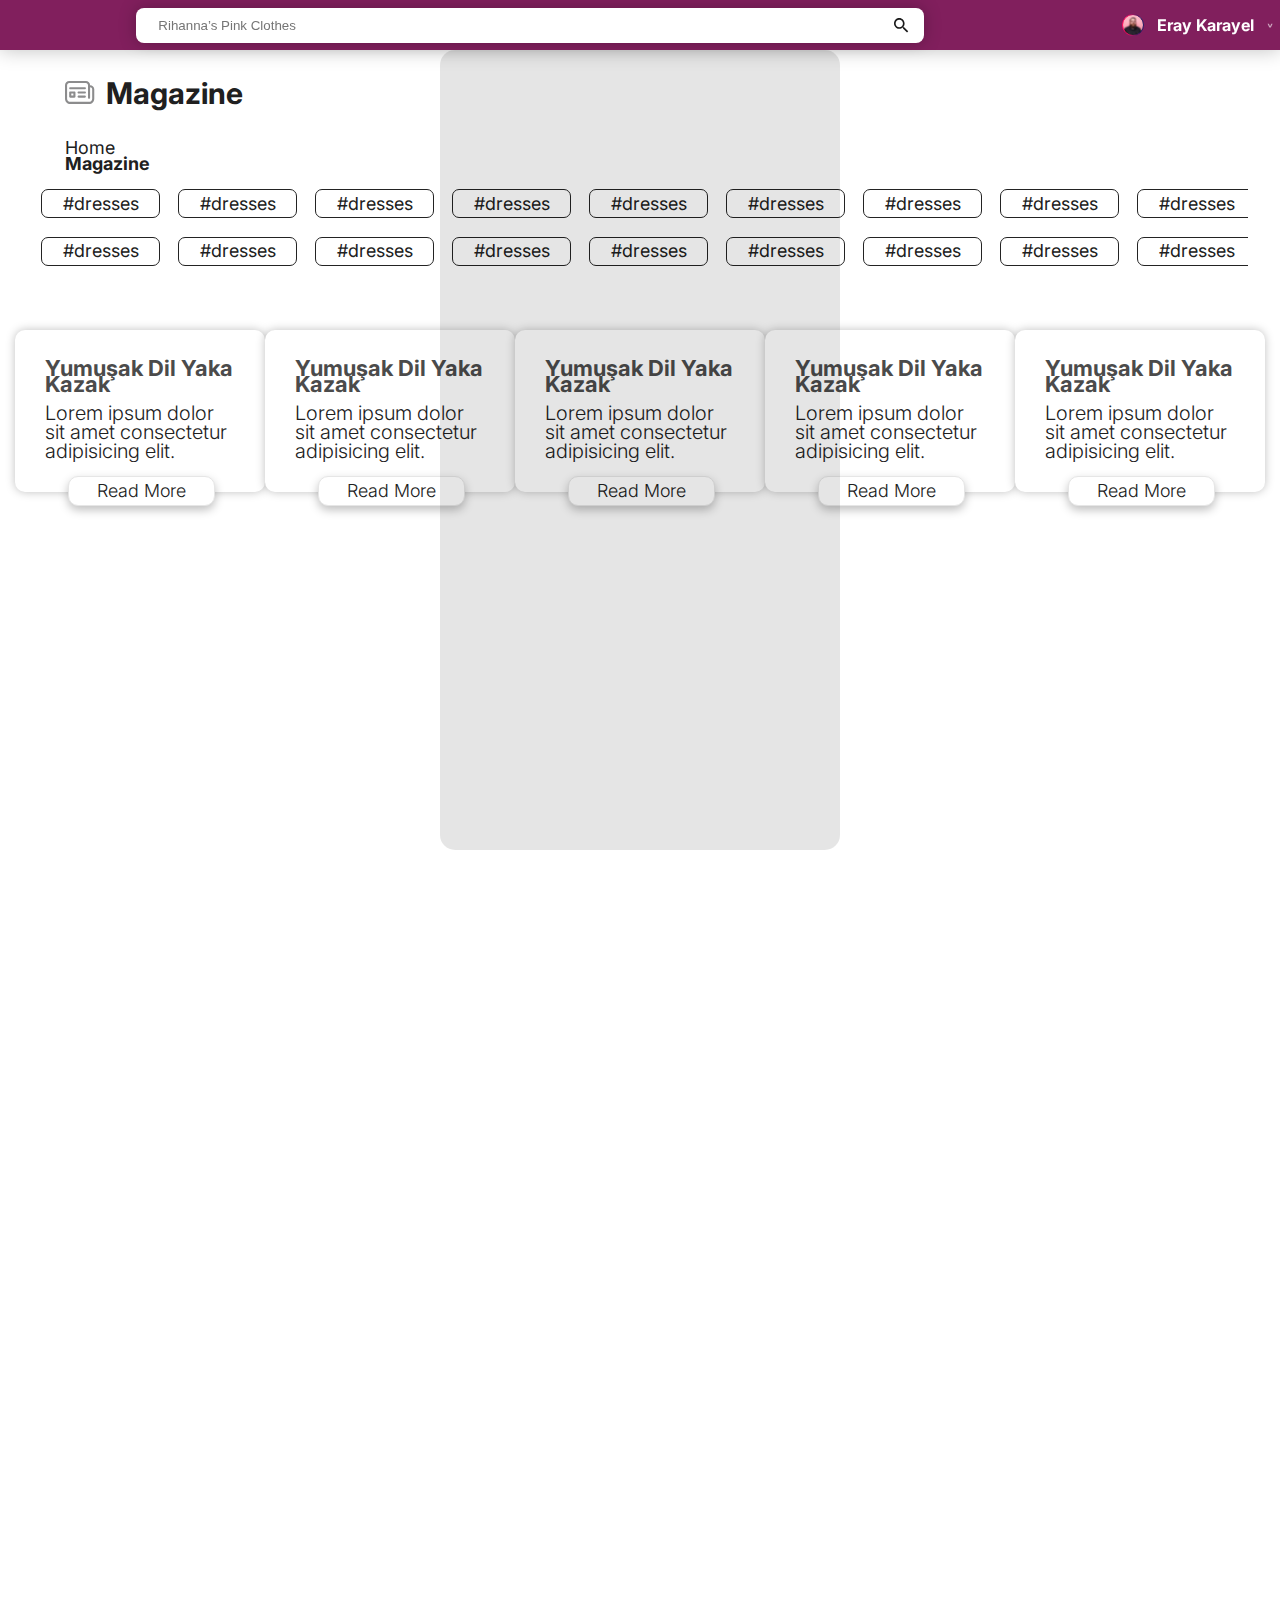
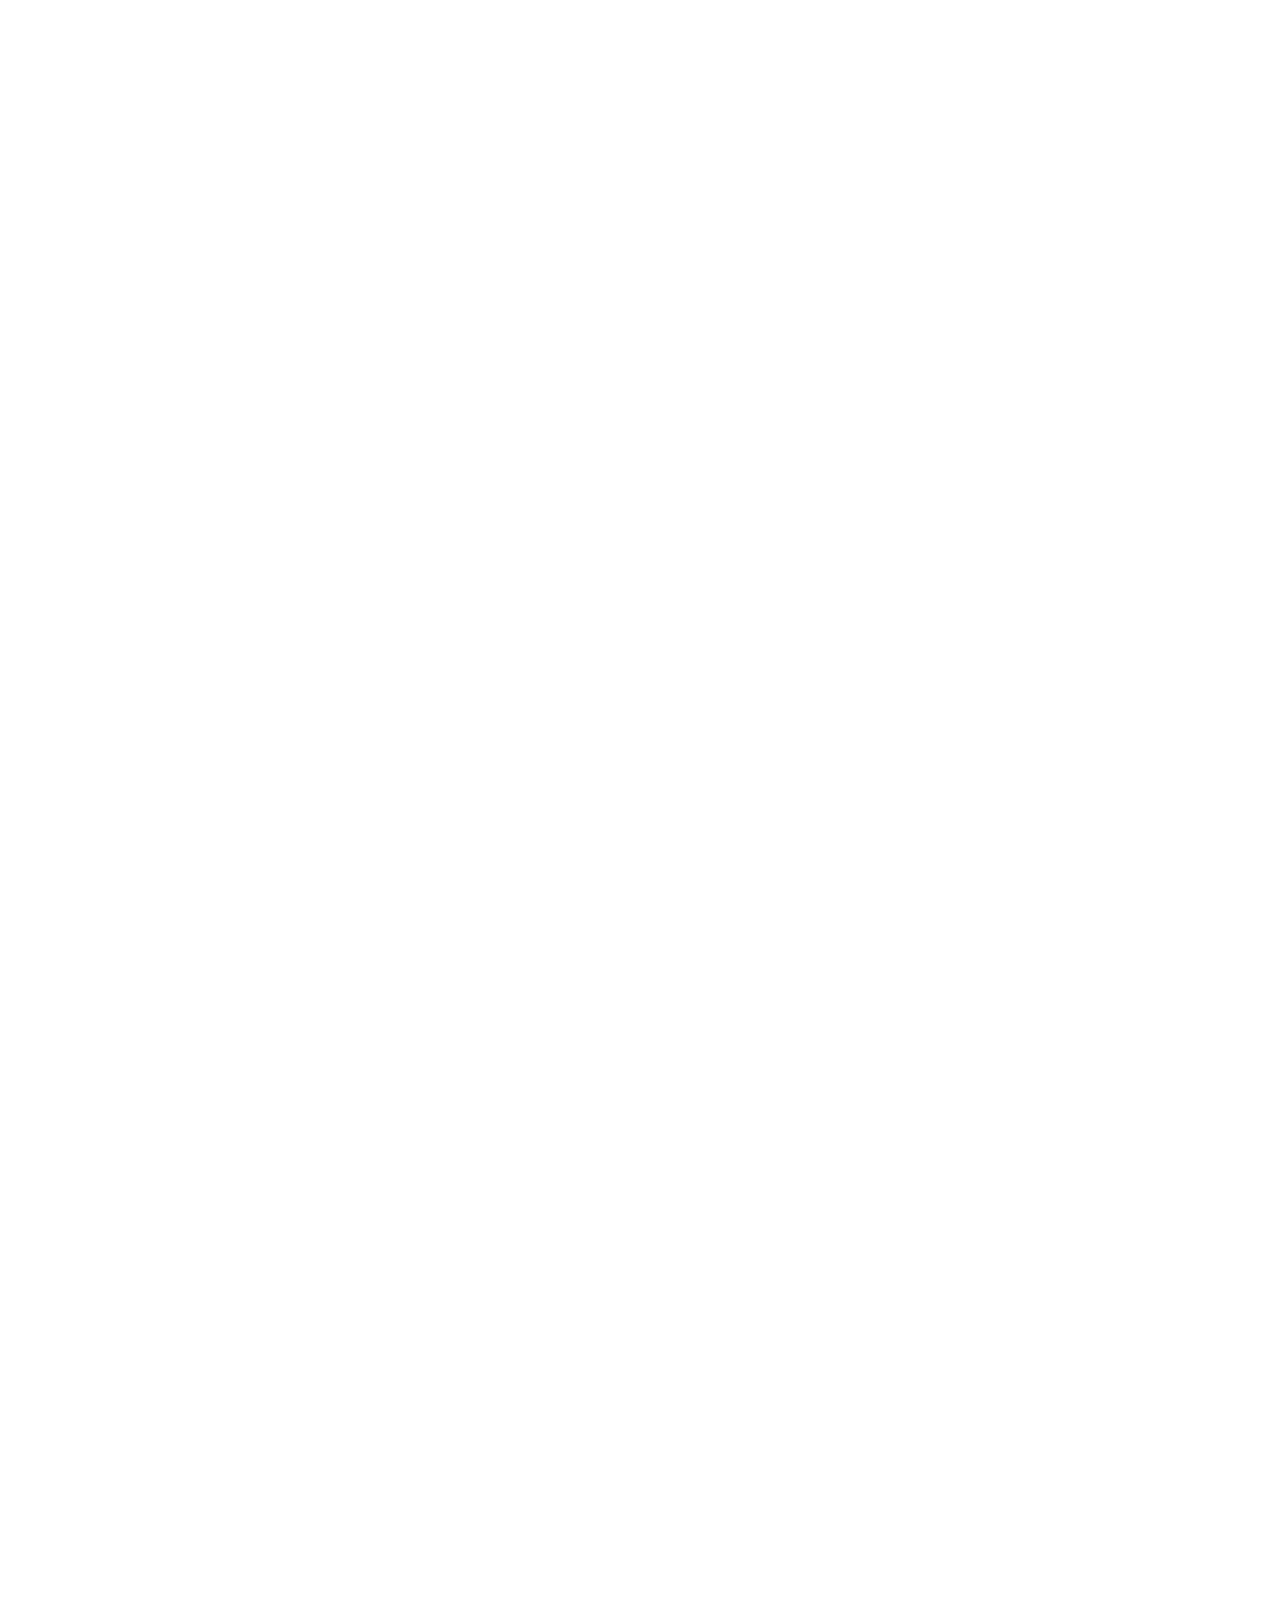
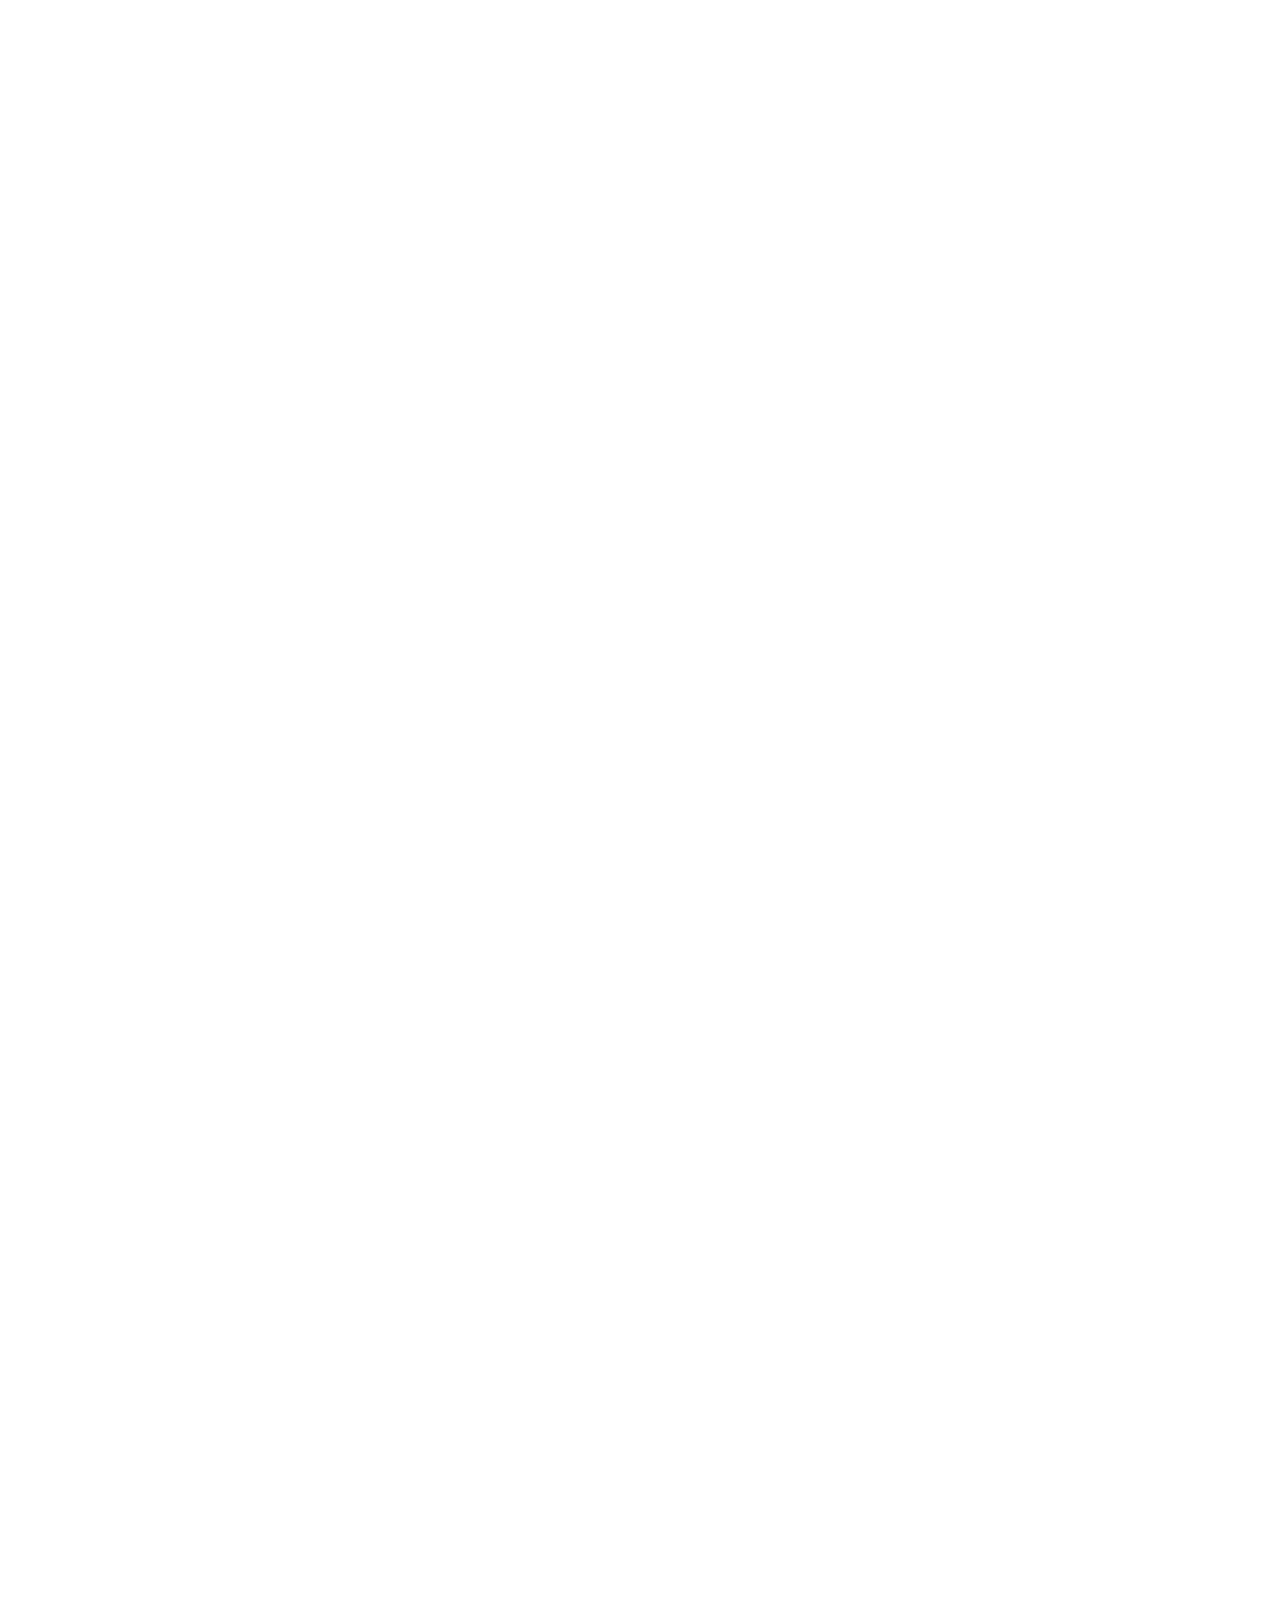
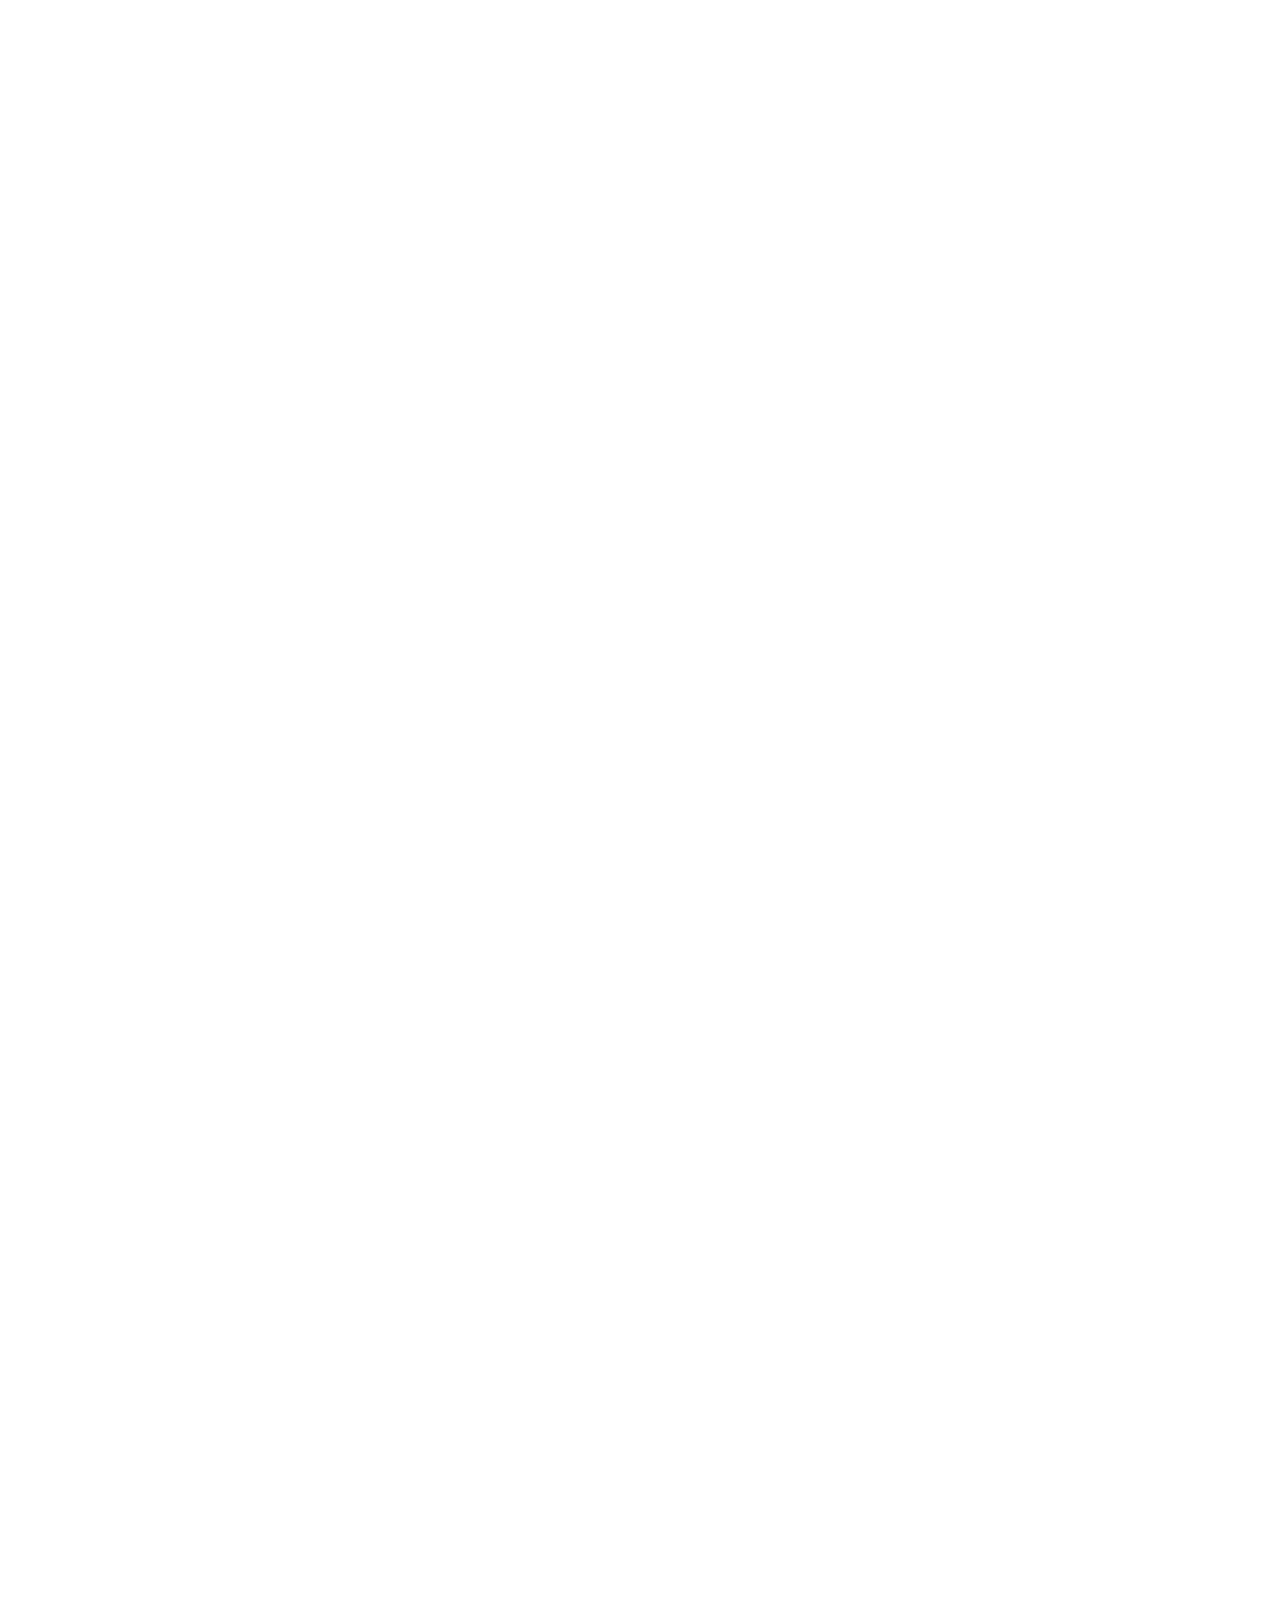
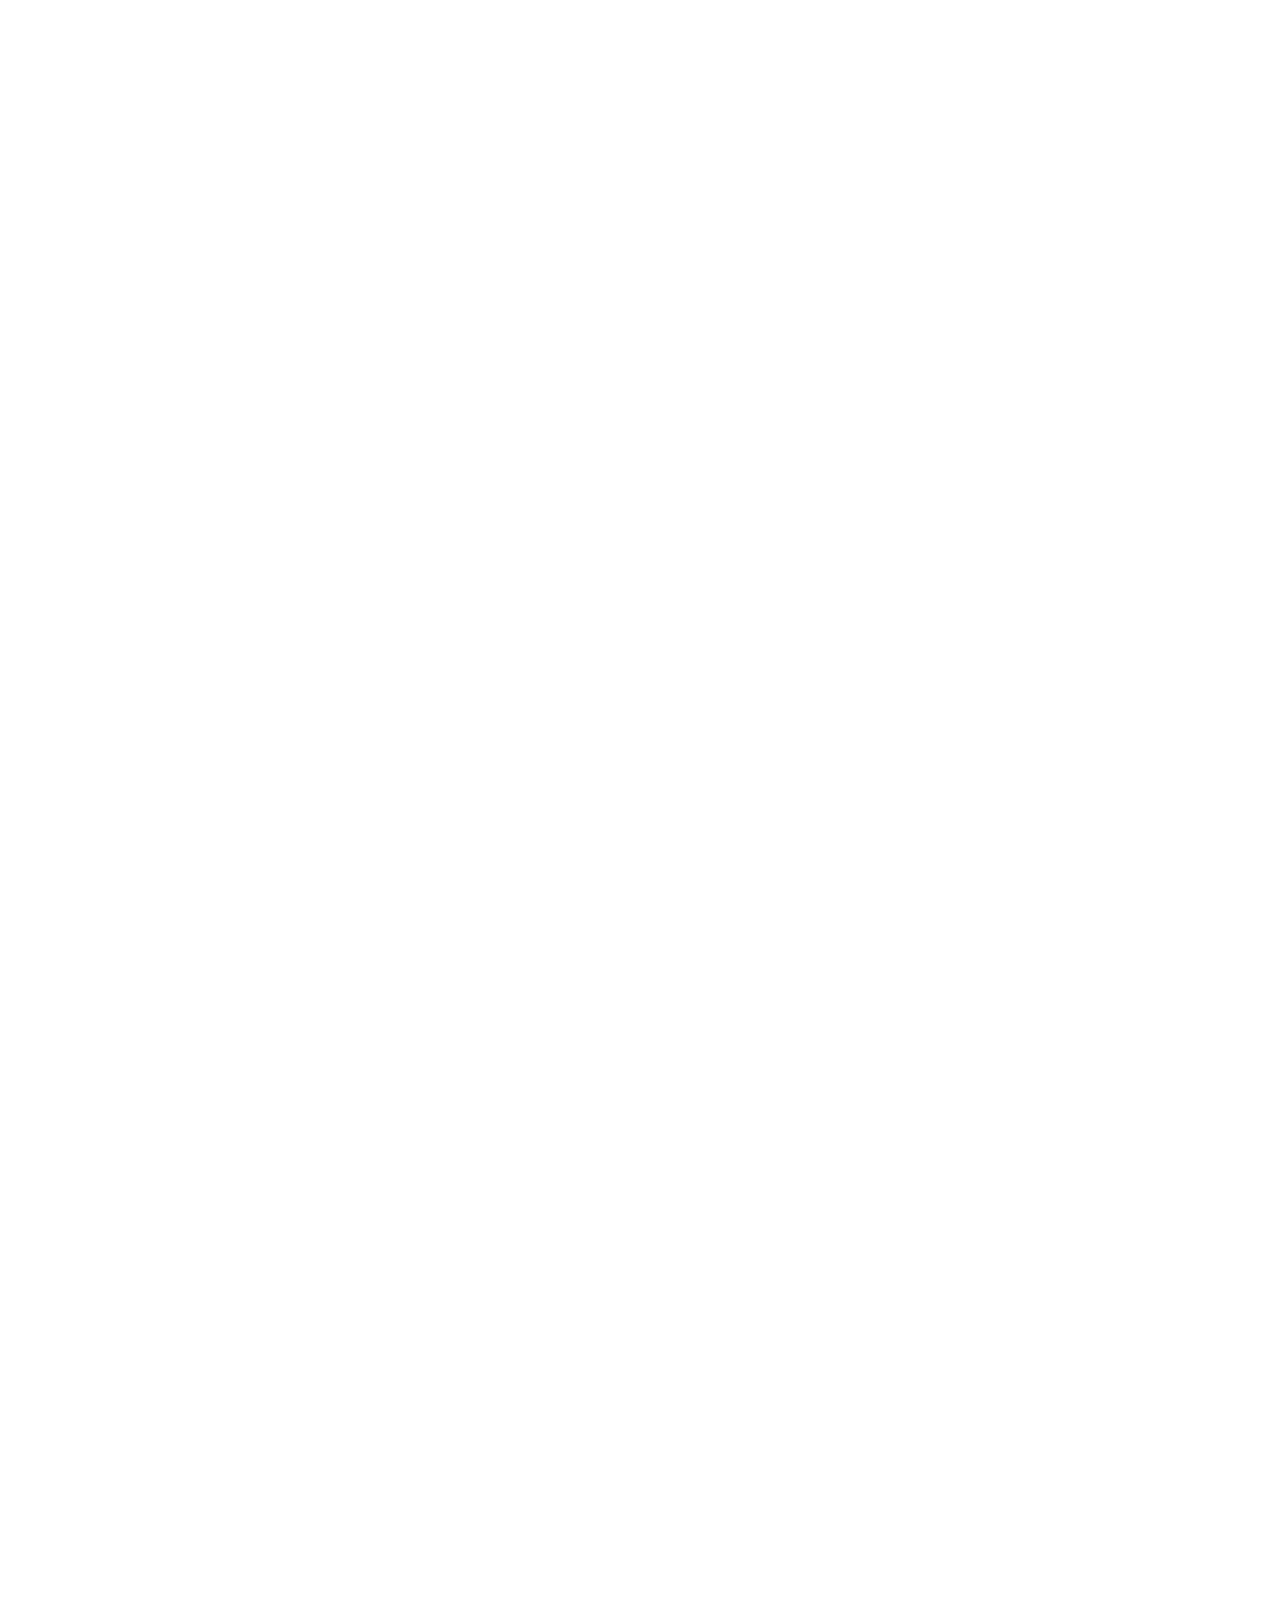
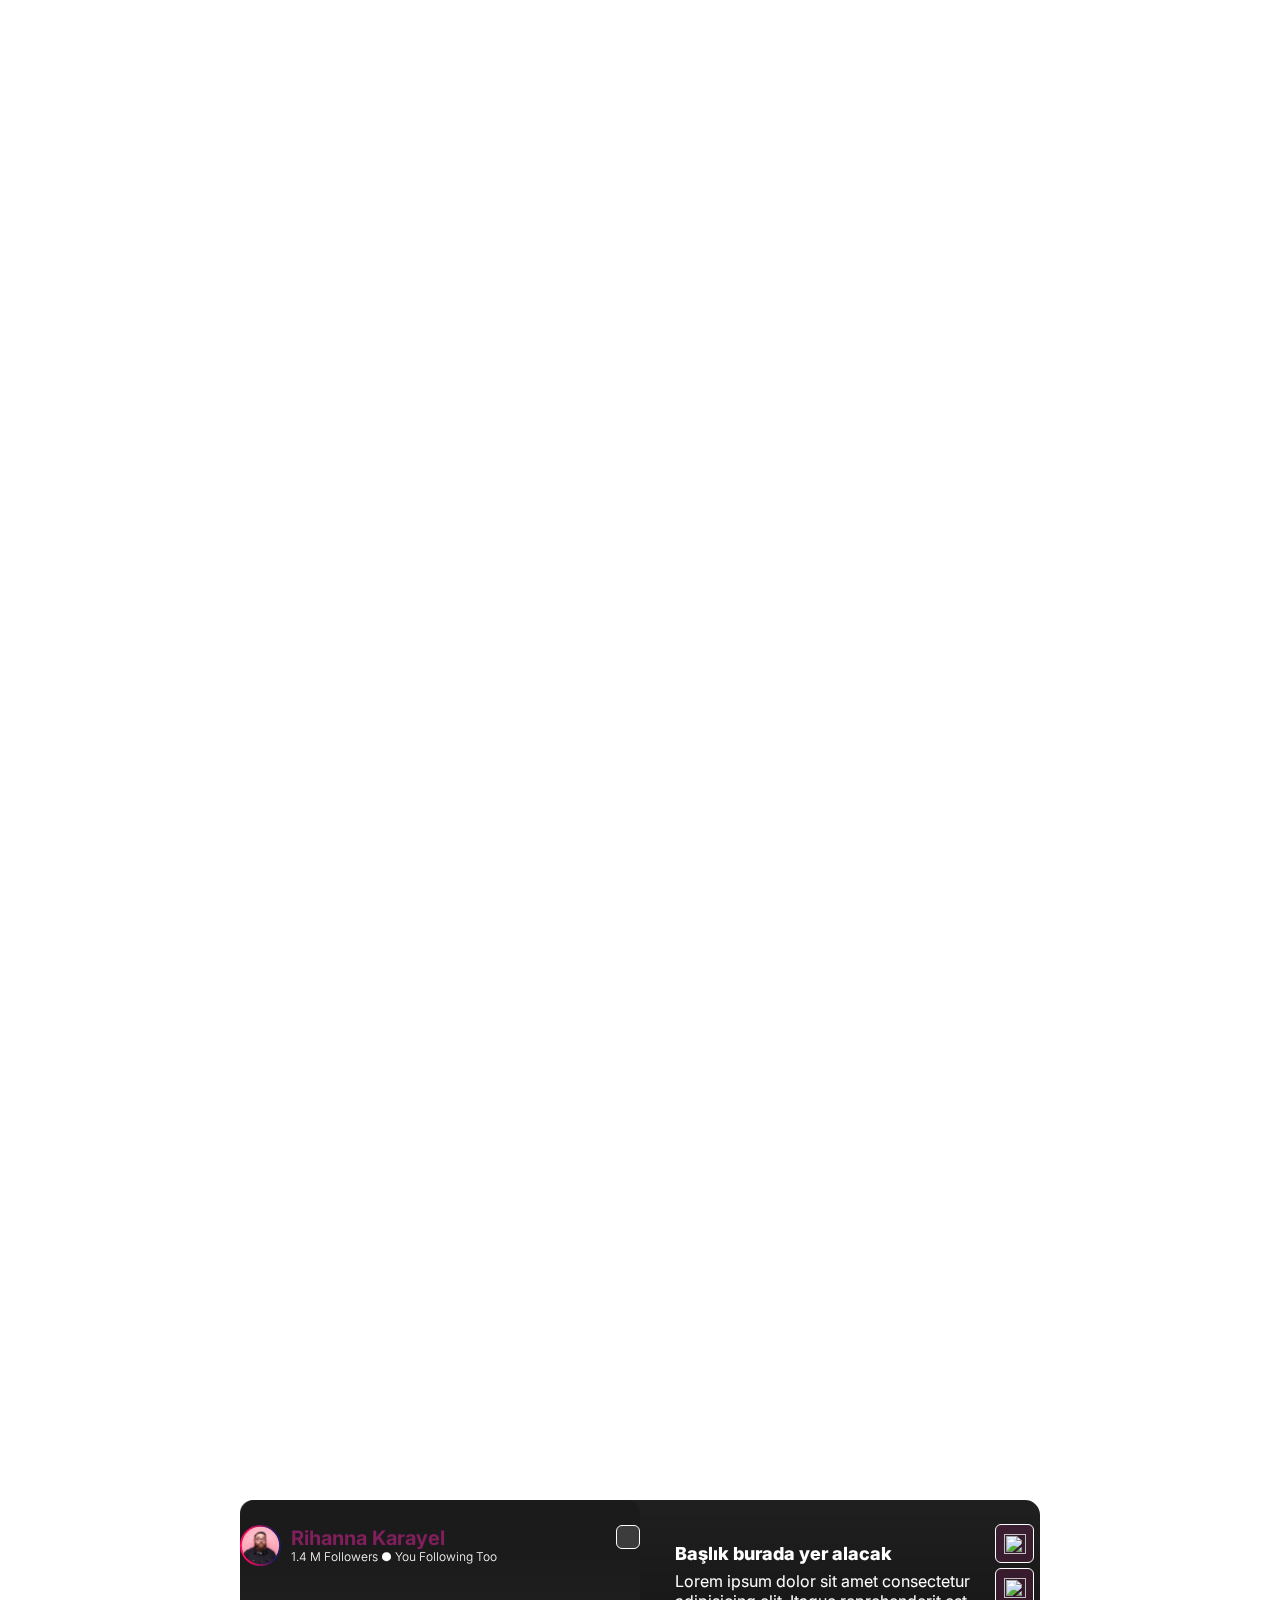
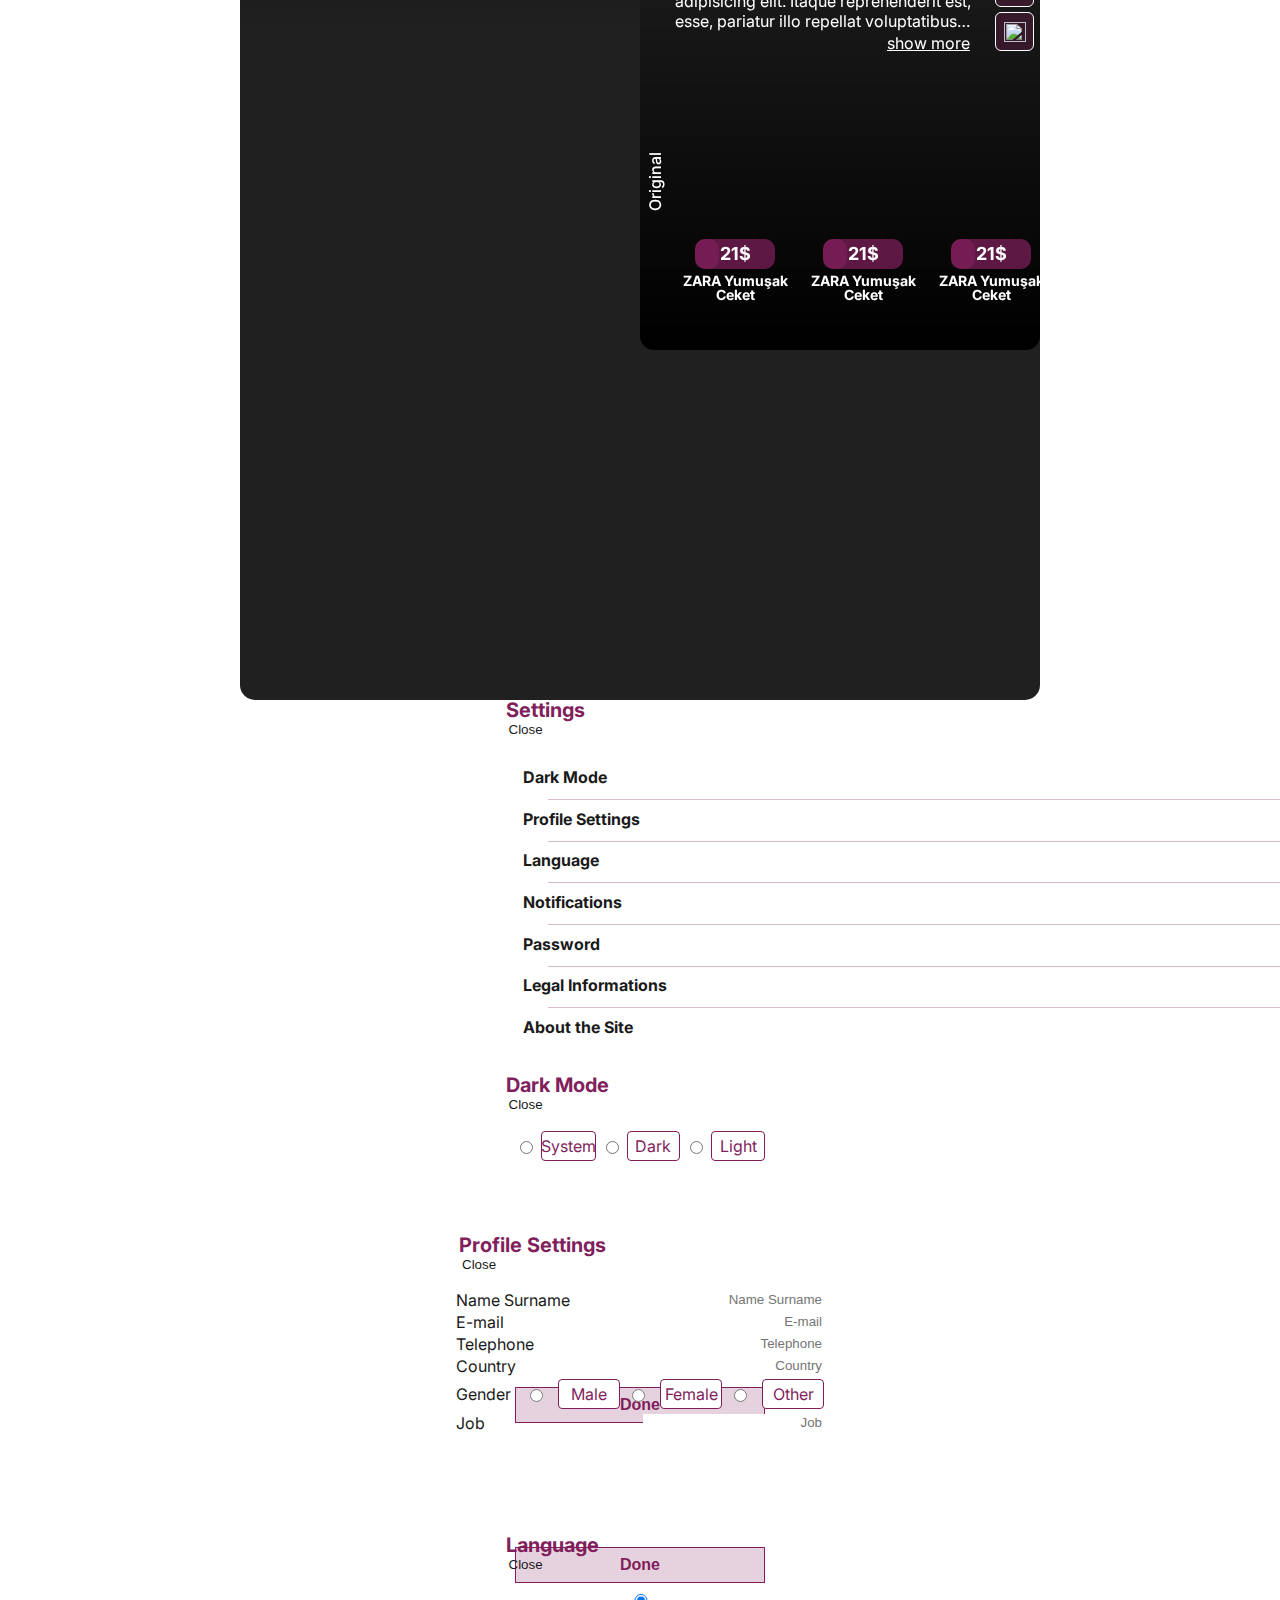
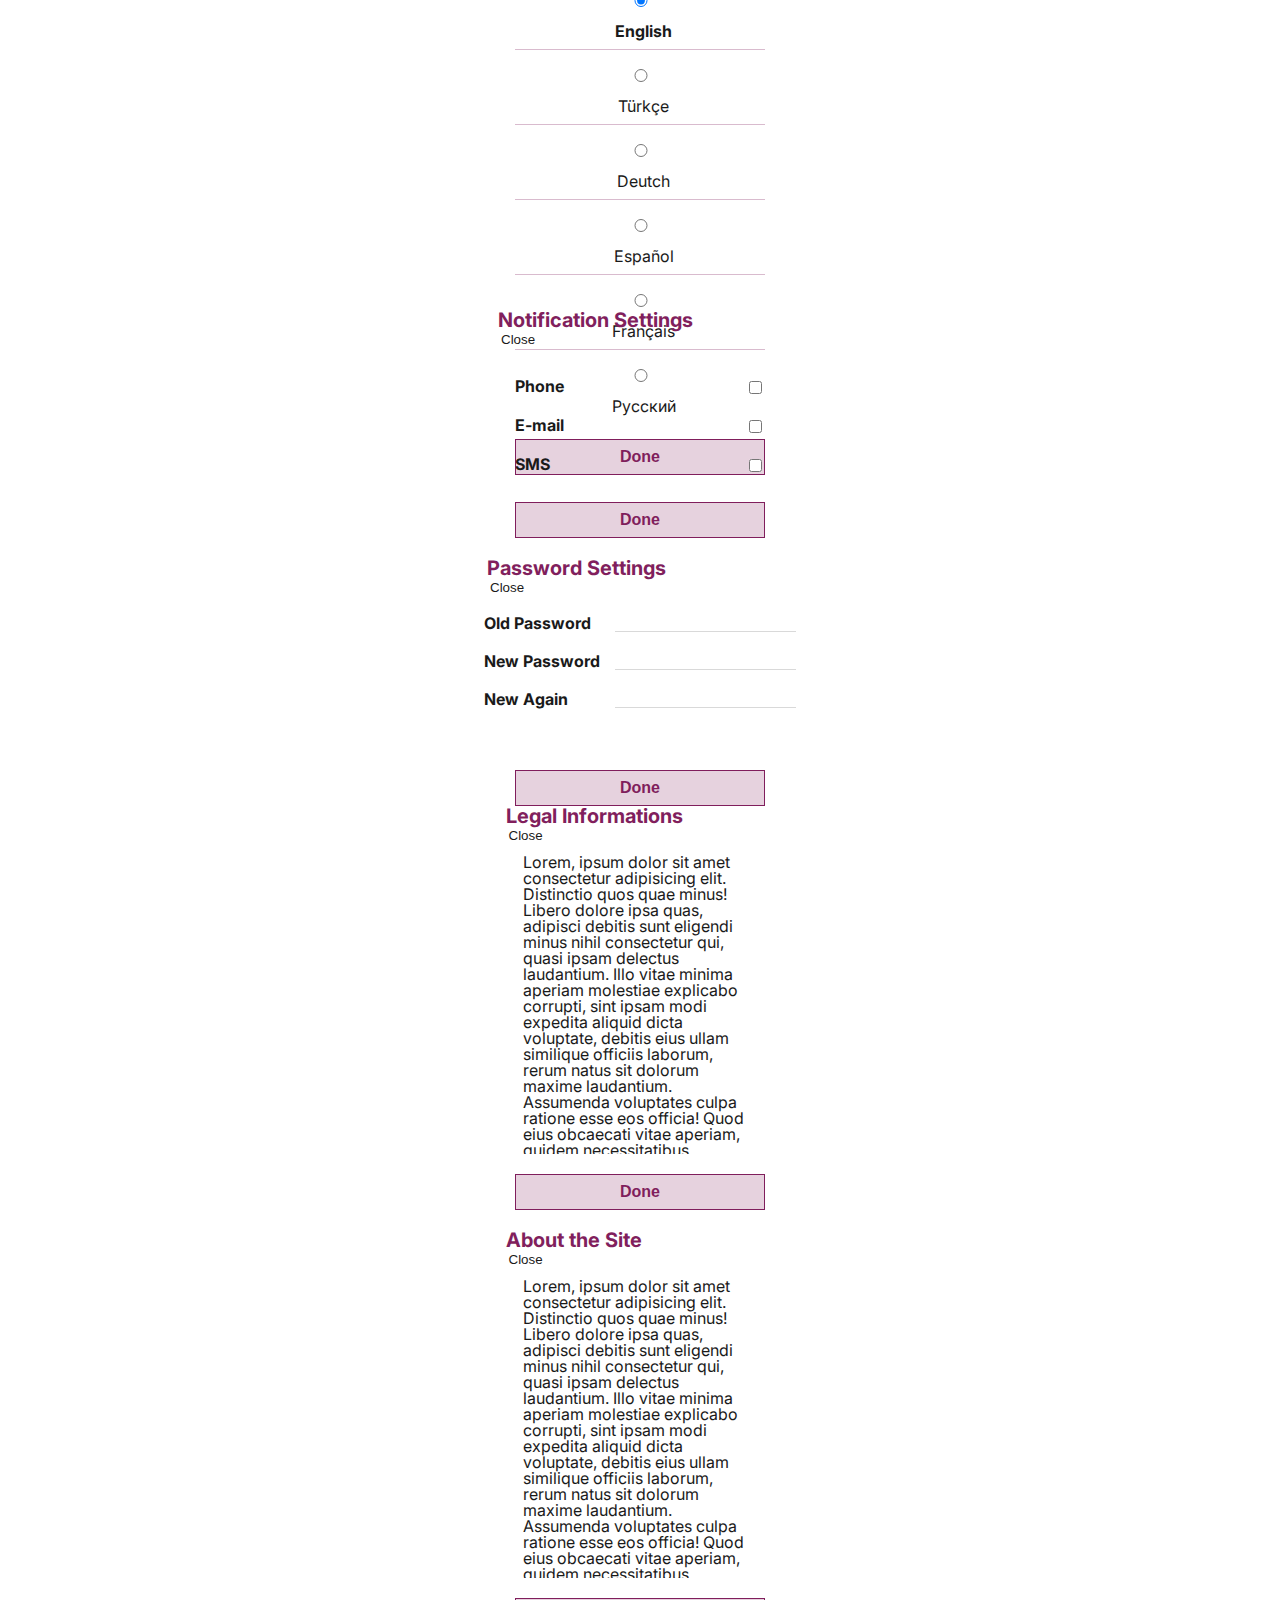
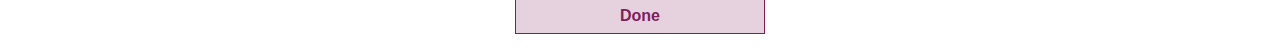
==== magazine.html @ 08b7005e "Todo list güncellendi" ====
<!DOCTYPE html>
<html lang="en">

<head>
    <meta charset="UTF-8">
    <meta http-equiv="X-UA-Compatible" content="IE=edge">
    <meta name="viewport" content="width=device-width, initial-scale=1.0">
    <title>ClosetFinder</title>
    <link rel="icon" type="image/png" sizes="192x192" href="assets/android-icon-192x192.png">

    <link rel="preconnect" href="https://fonts.googleapis.com">
    <link rel="preconnect" href="https://fonts.gstatic.com" crossorigin>
    <link href="https://fonts.googleapis.com/css2?family=Inter:wght@400;500;700&display=swap" rel="stylesheet">
    <link href="https://cdn.jsdelivr.net/npm/bootstrap@5.3.0-alpha1/dist/css/bootstrap.min.css" rel="stylesheet"
        integrity="sha384-GLhlTQ8iRABdZLl6O3oVMWSktQOp6b7In1Zl3/Jr59b6EGGoI1aFkw7cmDA6j6gD" crossorigin="anonymous">
    <link rel="stylesheet" href="./styles/reset.css">
    <link rel="stylesheet" href="./styles/main.css">
</head>

<body>
    <header>
        <div class="header-box">
            <span><a href="" id="logo"><img src="/assets/android-icon-192x192.png" alt="logo"></a></span>
            <div class="search-section">
                <div class="search-box">
                    <input id="search-input" type="text" placeholder="Rihanna’s Pink Clothes">
                    <img class="search-icon" src="/assets/Vector (1).svg" width="15px" alt="">
                </div>
                <div class="search-detailed">
                    <div class="search-detailed-inclusive">
                        <div>
                            <span class="bold-title">Son Aramalar</span>
                            <span class="tiny-title">Tümünü temizle</span>
                        </div>
                        <div class="last-searchs">
                            <ul>
                                <li>
                                    <span>Skirt</span>
                                    <span><img src="" alt="">X</span>
                                </li>
                                <li>
                                    <span>Skirt</span>
                                    <span><img src="" alt="">X</span>
                                </li>
                                <li>
                                    <span>Skirt</span>
                                    <span><img src="" alt="">X</span>
                                </li>
                                <li>
                                    <span>Skirt</span>
                                    <span><img src="" alt="">X</span>
                                </li>
                                <li>
                                    <span>Skirt</span>
                                    <span><img src="" alt="">X</span>
                                </li>
                                <li>
                                    <span>Skirt</span>
                                    <span><img src="" alt="">X</span>
                                </li>
                                <li>
                                    <span>Skirt</span>
                                    <span><img src="" alt="">X</span>
                                </li>
                                <li>
                                    <span>Skirt</span>
                                    <span><img src="" alt="">X</span>
                                </li>
                                <li>
                                    <span>Skirt</span>
                                    <span><img src="" alt="">X</span>
                                </li>
                                <li>
                                    <span>Skirt</span>
                                    <span><img src="" alt="">X</span>
                                </li>
                                <li>
                                    <span>Skirt</span>
                                    <span><img src="" alt="">X</span>
                                </li>
                                <li>
                                    <span>Skirt</span>
                                    <span><img src="" alt="">X</span>
                                </li>
                                <li>
                                    <span>Skirt</span>
                                    <span><img src="" alt="">X</span>
                                </li>
                                <li>
                                    <span>Skirt</span>
                                    <span><img src="" alt="">X</span>
                                </li>
                                <li>
                                    <span>Skirt</span>
                                    <span><img src="" alt="">X</span>
                                </li>
                                <li>
                                    <span>Skirt</span>
                                    <span><img src="" alt="">X</span>
                                </li>
                                <li>
                                    <span>Skirt</span>
                                    <span><img src="" alt="">X</span>
                                </li>
                                <li>
                                    <span>Skirt</span>
                                    <span><img src="" alt="">X</span>
                                </li>
                                <li>
                                    <span>Skirt</span>
                                    <span><img src="" alt="">X</span>
                                </li>
                                <li>
                                    <span>Skirt</span>
                                    <span><img src="" alt="">X</span>
                                </li>
                                <li>
                                    <span>Skirt</span>
                                    <span><img src="" alt="">X</span>
                                </li>
                                <li>
                                    <span>Skirt</span>
                                    <span><img src="" alt="">X</span>
                                </li>
                                <li>
                                    <span>Skirt</span>
                                    <span><img src="" alt="">X</span>
                                </li>
                                <li>
                                    <span>Skirt</span>
                                    <span><img src="" alt="">X</span>
                                </li>
                                <li>
                                    <span>Skirt</span>
                                    <span><img src="" alt="">X</span>
                                </li>
                                <li>
                                    <span>Skirt</span>
                                    <span><img src="" alt="">X</span>
                                </li>
                                <li>
                                    <span>Skirt</span>
                                    <span><img src="" alt="">X</span>
                                </li>
                                <li>
                                    <span>Rihanna</span>
                                    <span><img src="" alt="">X</span>
                                </li>
                                <li>
                                    <span>Balanciaga</span>
                                    <span><img src="" alt="">X</span>
                                </li>
                            </ul>
                        </div>
                        <div class="popular-events">
                            <div><span class="bold-title">Popüler Etkinlikler</span></div>
                            <div class="event-hashtags">
                                <ul>
                                    <li><span>dresses</span></li>
                                    <li><span>dresses</span></li>
                                    <li><span>dresses</span></li>
                                    <li><span>dresses</span></li>
                                    <li><span>dresses</span></li>
                                    <li><span>dresses</span></li>
                                    <li><span>dresses</span></li>
                                    <li><span>dresses</span></li>
                                    <li><span>dresses</span></li>
                                    <li><span>dresses</span></li>
                                    <li><span>dresses</span></li>
                                    <li><span>dresses</span></li>
                                    <li><span>dresses</span></li>
                                    <li><span>dresses</span></li>
                                    <li><span>dresses</span></li>
                                    <li><span>dresses</span></li>
                                    <li><span>dresses</span></li>
                                    <li><span>dresses</span></li>
                                    <li><span>dreasdassses</span></li>
                                    <li><span>dresses</span></li>
                                    <li><span>dresses</span></li>
                                    <li><span>dresses</span></li>
                                    <li><span>dresses</span></li>
                                    <li><span>dresses</span></li>
                                    <li><span>dresses</span></li>
                                    <li><span>dresses</span></li>
                                    <li><span>dresses</span></li>
                                </ul>
                            </div>
                        </div>
                        <div class="popular-celebrities">
                            <div><span class="bold-title">Popüler Ünlüler</span></div>
                            <div>
                                <ul>
                                    <li><img src="/assets/Ellipse 41.svg" width="22px" alt=""><span>Rihanna
                                            Karayel</span></li>
                                    <li><img src="/assets/Ellipse 41.svg" width="22px" alt=""><span>Rihanna</span></li>
                                    <li><img src="/assets/Ellipse 41.svg" width="22px" alt=""><span>Rihanna
                                            Karayel</span></li>
                                    <li><img src="/assets/Ellipse 41.svg" width="22px" alt=""><span>Rihanna
                                            Karayel</span></li>
                                    <li><img src="/assets/Ellipse 41.svg" width="22px" alt=""><span>Rihanna
                                            Karayel</span></li>
                                    <li><img src="/assets/Ellipse 41.svg" width="22px" alt=""><span>Rihanna
                                            Karayel</span></li>
                                    <li><img src="/assets/Ellipse 41.svg" width="22px" alt=""><span>Rihanna
                                            Karayel</span></li>
                                    <li><img src="/assets/Ellipse 41.svg" width="22px" alt=""><span>Rihanna
                                            Karayel</span></li>
                                    <li><img src="/assets/Ellipse 41.svg" width="22px" alt=""><span>Rihanna
                                            Karayel</span></li>
                                    <li><img src="/assets/Ellipse 41.svg" width="22px" alt=""><span>Rihanna
                                            Karayel</span></li>
                                    <li><img src="/assets/Ellipse 41.svg" width="22px" alt=""><span>Rihanna
                                            Karayel</span></li>
                                    <li><img src="/assets/Ellipse 41.svg" width="22px" alt=""><span>Rihanna
                                            Karayel</span></li>
                                    <li><img src="/assets/Ellipse 41.svg" width="22px" alt=""><span>Rihanna
                                            Karayel</span></li>
                                    <li><img src="/assets/Ellipse 41.svg" width="22px" alt=""><span>Rihanna
                                            Karayel</span></li>
                                    <li><img src="/assets/Ellipse 41.svg" width="22px" alt=""><span>Rihanna
                                            Karayel</span></li>
                                    <li><img src="/assets/Ellipse 41.svg" width="22px" alt=""><span>Rihanna
                                            Karayel</span></li>
                                    <li><img src="/assets/Ellipse 41.svg" width="22px" alt=""><span>Rihanna
                                            Karayel</span></li>
                                    <li><img src="/assets/Ellipse 41.svg" width="22px" alt=""><span>Rihanna
                                            Karayel</span></li>
                                    <li><img src="/assets/Ellipse 41.svg" width="22px" alt=""><span>Rihanna
                                            Karayel</span></li>
                                    <li><img src="/assets/Ellipse 41.svg" width="22px" alt=""><span>Rihanna
                                            Karayel</span></li>
                                    <li><img src="/assets/Ellipse 41.svg" width="22px" alt=""><span>Rihanna
                                            Karayel</span></li>
                                    <li><img src="/assets/Ellipse 41.svg" width="22px" alt=""><span>Rihanna
                                            Karayel</span></li>
                                    <li><img src="/assets/Ellipse 41.svg" width="22px" alt=""><span>Rihanna
                                            Karayel</span></li>
                                    <li><img src="/assets/Ellipse 41.svg" width="22px" alt=""><span>Rihanna
                                            Karayel</span></li>
                                </ul>
                            </div>
                        </div>
                    </div>
                </div>
                <div class="search-results">
                    <div class="search-results-inclusive">
                        <div>
                            <span class="bold-title">Arama Sonuçları</span>
                            <span class="tiny-title">Tümünü temizle</span>
                        </div>
                        <div class="all-results">
                            <ul>
                                <li>
                                    <div>
                                        <span><img src="/assets/Ellipse 41.svg" alt=""></span>
                                        <span>Rihanna</span>
                                    </div>
                                    <span class="tiny-title tiny-size">Celebrity</span>
                                </li>
                                <li>
                                    <div>
                                        <span><img src="/assets/Ellipse 41.svg" alt=""></span>
                                        <span>Rihanna</span>
                                    </div>
                                    <span class="tiny-title tiny-size">Celebrity</span>
                                </li>
                                <li>
                                    <div>
                                        <span><img src="/assets/Ellipse 41.svg" alt=""></span>
                                        <span>Rihanna</span>
                                    </div>
                                    <span class="tiny-title tiny-size">Celebrity</span>
                                </li>
                                <li>
                                    <div>
                                        <span><img src="/assets/Ellipse 41.svg" alt=""></span>
                                        <span>Rihanna</span>
                                    </div>
                                    <span class="tiny-title tiny-size">Celebrity</span>
                                </li>
                                <li>
                                    <div>
                                        <span><img src="/assets/Ellipse 41.svg" alt=""></span>
                                        <span>Rihanna</span>
                                    </div>
                                    <span class="tiny-title tiny-size">Celebrity</span>
                                </li>
                                <li>
                                    <div>
                                        <span><img src="/assets/Ellipse 41.svg" alt=""></span>
                                        <span>Rihanna</span>
                                    </div>
                                    <span class="tiny-title tiny-size">Celebrity</span>
                                </li>
                            </ul>
                        </div>
                        <div class="more-button">
                            <img src="/assets/more-button.svg" alt="">
                            <span><a href="">see full</a></span>
                        </div>
                    </div>
                </div>
            </div>
            <a href="" class="notification"><img src="./assets/notification-4-line.svg" width="24px" alt=""></a href="">
            <span><a href="" class="menu-line"><img src="./assets/menu-line-2.svg" width="28px" alt=""></a
                    href=""></span>
            <div class="profile">
                <a href=""><img src="/assets/Ellipse 41.svg" width="22px" alt=""></a>
                <a href="">Eray Karayel</a>
                <a for=""><img src="" alt=""><img src="/assets/vector-2.svg" alt=""></a>
            </div>
        </div>
    </header>

    <div class="sidebar">
        <div class="logo">
            <a href="" id="logo"><img width="60px" src="/assets/android-icon-192x192.png" alt="">ClosetFinder</a>
        </div>
        <div class="sidebar-menu">
            <ul>
                <li>
                    <a href="/index.html">
                        <i><img src="/assets/Vector (2).svg" alt=""></i>
                        <span class="">Main Page</span>
                    </a>
                </li>
                <li>
                    <a href="" data-bs-toggle="modal" data-bs-target="#sidebar-reels">
                        <i><img src="/assets/Vector (Stroke).svg" alt=""></i>
                        <span class="">Reels</span>
                    </a>
                </li>
                <li>
                    <a href="saved.html">
                        <i><img src="/assets/Vector (3).svg" alt=""></i>
                        <span class="">Saved</span>
                    </a>
                </li>
                <span><a href=""><img src="/assets/Ellipse 41.svg" width="22px" alt=""></a></span>
                <li>
                    <a href="magazine.html">
                        <i><img src="/assets/Vector (4).svg" alt=""></i>
                        <span class="">Magazine</span>
                    </a>
                </li>
                <li>
                    <a href="outfits.html">
                        <i><img src="/assets/hasthag.svg" alt=""></i>
                        <span class="">Outfits</span>
                    </a>
                </li>
                <li>
                    <a href="">
                        <i><img src="/assets/hasthag.svg" alt=""></i>
                        <span class="">Make Up</span>
                    </a>
                </li>
                <li>
                    <a href="">
                        <i><img src="/assets/hasthag.svg" alt=""></i>
                        <span class="">Nails</span>
                    </a>
                </li>
                <li>
                    <a href="">
                        <i><img src="/assets/hasthag.svg" alt=""></i>
                        <span class="">Başka Bir Başlık</span>
                    </a>
                </li>
                <li>
                    <a href="" data-bs-toggle="modal" data-bs-target="#sidebar-settings">
                        <i><img src="/assets/Vector (6).svg" alt=""></i>
                        <span class="">Settings</span>
                    </a>
                </li>
            </ul>
        </div>
    </div>
    <section>
        <div class="main-container">
            <div class="popular-events-header container"><img src="/assets/Vector (4).svg" alt=""><span class="bold-title">Magazine</span></div>
            <div class="breadcrumb-container container">
                <div class="profile-breadcrumb">
                    <nav style="--bs-breadcrumb-divider: '>';" aria-label="breadcrumb">
                        <ol class="breadcrumb">
                            <li class="breadcrumb-item"><a href="/index.html">Home</a></li>
                            <li class="breadcrumb-item active" aria-current="page">Magazine</li>
                        </ol>
                    </nav>
                </div>
            </div>
            <div class="posts-section all-magazine-container container">
                <div class="popular-events container">
                    <div class="event-hashtags">
                        <ul>
                            <li><span>dresses</span></li>
                            <li><span>dresses</span></li>
                            <li><span>dresses</span></li>
                            <li><span>dresses</span></li>
                            <li><span>dresses</span></li>
                            <li><span>dresses</span></li>
                            <li><span>dresses</span></li>
                            <li><span>dresses</span></li>
                            <li><span>dresses</span></li>
                            <li><span>dresses</span></li>
                            <li><span>dresses</span></li>
                            <li><span>dresses</span></li>
                            <li><span>dresses</span></li>
                            <li><span>dresses</span></li>
                            <li><span>dresses</span></li>
                            <li><span>dresses</span></li>
                            <li><span>dresses</span></li>
                            <li><span>dresses</span></li>
                            <li><span>dresses</span></li>
                            <li><span>dresses</span></li>
                            <li><span>dresses</span></li>
                            <li><span>dresses</span></li>
                            <li><span>dresses</span></li>
                            <li><span>dresses</span></li>
                            <li><span>dresses</span></li>
                            <li><span>dresses</span></li>
                            <li><span>dresses</span></li>
                            <li><span>dresses</span></li>
                            <li><span>dresses</span></li>
                            <li><span>dresses</span></li>
                            <li><span>dresses</span></li>
                            <li><span>dresses</span></li>
                            <li><span>dresses</span></li>
                            <li><span>dresses</span></li>

                            <li><span>dresses</span></li>
                            <li><span>dresses</span></li>
                            <li><span>dresses</span></li>
                            <li><span>dresses</span></li>
                            <li><span>dresses</span></li>
                        </ul>
                    </div>
                </div>
                <div class="magazine-container ">
                    <div class="magazine-cards row">
                        <div class="magazine-card col-12">
                            <div class="magazine-image"><img src="/assets/magazine-image.svg" alt=""></div>
                            <div class="magazine-article">
                                <span>Yumuşak Dil Yaka Kazak</span>
                                <p>Lorem ipsum dolor sit amet consectetur adipisicing elit. Beatae deserunt provident
                                    voluptate dignissimos mollitia possimus exercitationem molestiae accusantium ducimus
                                    officiis recusandae nisi aperiam rerum ad, ipsum ab, officia eius pariatur
                                    veritatis? Molestias ipsam quidem ipsa, laborum reprehenderit minima saepe sapiente
                                    beatae iusto veritatis quisquam aliquam laboriosam odit cum consectetur earum unde
                                    commodi voluptatem quo exercitationem maiores magnam possimus aliquid sit!</p>
                            </div>
                            <div class="more-button"><a href="/profile-magazine-detail.html">Read More</a></div>
                        </div>
                        <div class="magazine-card col-12">
                            <div class="magazine-image"><img src="/assets/magazine-image.svg" alt=""></div>
                            <div class="magazine-article">
                                <span>Yumuşak Dil Yaka Kazak</span>
                                <p>Lorem ipsum dolor sit amet consectetur adipisicing elit. Beatae deserunt provident
                                    voluptate dignissimos mollitia possimus exercitationem molestiae accusantium ducimus
                                    officiis recusandae nisi aperiam rerum ad, ipsum ab, officia eius pariatur
                                    veritatis? Molestias ipsam quidem ipsa, laborum reprehenderit minima saepe sapiente
                                    beatae iusto veritatis quisquam aliquam laboriosam odit cum consectetur earum unde
                                    commodi voluptatem quo exercitationem maiores magnam possimus aliquid sit!</p>
                            </div>
                            <div class="more-button"><a href="/profile-magazine-detail.html">Read More</a></div>
                        </div>
                        <div class="magazine-card col-12">
                            <div class="magazine-image"><img src="/assets/magazine-image.svg" alt=""></div>
                            <div class="magazine-article">
                                <span>Yumuşak Dil Yaka Kazak</span>
                                <p>Lorem ipsum dolor sit amet consectetur adipisicing elit. Beatae deserunt provident
                                    voluptate dignissimos mollitia possimus exercitationem molestiae accusantium ducimus
                                    officiis recusandae nisi aperiam rerum ad, ipsum ab, officia eius pariatur
                                    veritatis? Molestias ipsam quidem ipsa, laborum reprehenderit minima saepe sapiente
                                    beatae iusto veritatis quisquam aliquam laboriosam odit cum consectetur earum unde
                                    commodi voluptatem quo exercitationem maiores magnam possimus aliquid sit!</p>
                            </div>
                            <div class="more-button"><a href="/profile-magazine-detail.html">Read More</a></div>
                        </div>
                        <div class="magazine-card col-12">
                            <div class="magazine-image"><img src="/assets/magazine-image.svg" alt=""></div>
                            <div class="magazine-article">
                                <span>Yumuşak Dil Yaka Kazak</span>
                                <p>Lorem ipsum dolor sit amet consectetur adipisicing elit. Beatae deserunt provident
                                    voluptate dignissimos mollitia possimus exercitationem molestiae accusantium ducimus
                                    officiis recusandae nisi aperiam rerum ad, ipsum ab, officia eius pariatur
                                    veritatis? Molestias ipsam quidem ipsa, laborum reprehenderit minima saepe sapiente
                                    beatae iusto veritatis quisquam aliquam laboriosam odit cum consectetur earum unde
                                    commodi voluptatem quo exercitationem maiores magnam possimus aliquid sit!</p>
                            </div>
                            <div class="more-button"><a href="/profile-magazine-detail.html">Read More</a></div>
                        </div>
                        <div class="magazine-card col-12">
                            <div class="magazine-image"><img src="/assets/magazine-image.svg" alt=""></div>
                            <div class="magazine-article">
                                <span>Yumuşak Dil Yaka Kazak</span>
                                <p>Lorem ipsum dolor sit amet consectetur adipisicing elit. Beatae deserunt provident
                                    voluptate dignissimos mollitia possimus exercitationem molestiae accusantium ducimus
                                    officiis recusandae nisi aperiam rerum ad, ipsum ab, officia eius pariatur
                                    veritatis? Molestias ipsam quidem ipsa, laborum reprehenderit minima saepe sapiente
                                    beatae iusto veritatis quisquam aliquam laboriosam odit cum consectetur earum unde
                                    commodi voluptatem quo exercitationem maiores magnam possimus aliquid sit!</p>
                            </div>
                            <div class="more-button"><a href="/profile-magazine-detail.html">Read More</a></div>
                        </div>

                    </div>
                </div>
            </div>
        </div>
    </section>

    <div class="options-all">
    </div>

    <div class="modal fade sidebar-reels" id="sidebar-reels" tabindex="-1" aria-labelledby="exampleModalLabel"
        aria-hidden="true">
        <div class="modal-dialog modal-dialog-centered settings-menu">
            <div class="modal-content reels-modal">
                <div class="modal-header">
                    <div class="reels-title">
                        <div>
                            <a href="/profile.html"><img class="profile-image" src="/assets/Ellipse 41.svg" width="41px"
                                    alt=""></a>
                        </div>
                        <div>
                            <span class="bold-title text-white"><a class="celebritie-title" href="/profile.html">Rihanna
                                    Karayel</a></span>
                            <div class="celebritie-subtitle">
                                <span>1.4 M Followers</span>
                                <span>You Following Too</span>
                            </div>
                        </div>
                    </div>
                    <div>
                        <button class="" type="button" data-bs-dismiss="modal" aria-label="Close"><img
                                src="assets/dotdot.svg" alt=""></button>
                        <button class="reels-exit" type="button" data-bs-dismiss="modal" aria-label="Close"><img
                                src="assets/x.svg" width="12px" alt=""></button>
                    </div>
                </div>
                <div class="reels-video ratio ratio-16x9 .modal-sm">
                    <iframe width="400" height="auto" src="" autoplay></iframe>
                </div>
                <div class="modal-body">
                    <div>
                        <input id="more" type="checkbox" class="description-more-input"></input>
                        <label for="more" class="description-more-button">show more</label>
                        <div class="reels-description">
                            <span class="description-title">Başlık burada yer alacak</span>
                            <span class="description-article">
                                <p>Lorem ipsum dolor sit amet consectetur adipisicing elit. Itaque reprehenderit est,
                                    esse, pariatur illo repellat voluptatibus consectetur velit tempore quos quibusdam
                                    porro odio. Nostrum officiis iste ullam vitae sit accusamus. Lorem ipsum dolor sit
                                    amet consectetur, adipisicing elit. Eum veritatis in porro praesentium ut libero
                                    ipsum! Debitis perspiciatis laudantium amet, quasi cum nulla accusamus itaque
                                    tempora aliquam magnam, delectus veritatis, aut ipsam enim magni ratione repellat in
                                    corporis. In quae qui atque animi, modi iste similique distinctio sit corrupti
                                    consequuntur non quisquam repellendus veritatis debitis commodi tempora obcaecati
                                    earum minus. Adipisci esse commodi enim odio similique possimus nostrum quas sit
                                    distinctio consequatur porro, quos laboriosam dolore unde voluptas in. Impedit non
                                    commodi excepturi assumenda minus!</p>
                            </span>
                        </div>
                        <div class="reels-interaction">
                            <button class="reels-button" type="button" data-bs-dismiss="modal" aria-label="Close"><img
                                    src="assets/Vector (9).svg" alt=""></button>
                            <button class="reels-button" type="button" data-bs-dismiss="modal" aria-label="Close"><img
                                    src="assets/Vector (7).svg" alt=""></button>
                            <button class="reels-button" type="button" data-bs-dismiss="modal" aria-label="Close"><img
                                    src="assets/Vector (8).svg" alt=""></button>
                        </div>
                    </div>
                    <div class="reels-items">
                        <span class="">Original</span>
                        <div class="reels-slider">
                            <div class="reels-item">
                                <img src="/assets/Rectangle 210.svg" alt="">
                                <span class="price-tag"><span><img src="/assets/price-tag.svg" alt=""></span> 21$</span>
                                <span class="item-name">ZARA Yumuşak Ceket</span>
                            </div>
                            <div class="reels-item">
                                <img src="/assets/Rectangle 210.svg" alt="">
                                <span class="price-tag"><span><img src="/assets/price-tag.svg" alt=""></span> 21$</span>
                                <span class="item-name">ZARA Yumuşak Ceket</span>
                            </div>
                            <div class="reels-item">
                                <img src="/assets/Rectangle 210.svg" alt="">
                                <span class="price-tag"><span><img src="/assets/price-tag.svg" alt=""></span> 21$</span>
                                <span class="item-name">ZARA Yumuşak Ceket</span>
                            </div>
                            <div class="reels-item">
                                <img src="/assets/Rectangle 210.svg" alt="">
                                <span class="price-tag"><span><img src="/assets/price-tag.svg" alt=""></span> 21$</span>
                                <span class="item-name">ZARA Yumuşak Ceket</span>
                            </div>

                        </div>
                    </div>
                </div>
            </div>
        </div>
    </div>

    <div class="modal fade" id="sidebar-settings" tabindex="-1" aria-labelledby="exampleModalLabel" aria-hidden="true">
        <div class="modal-dialog modal-dialog-centered settings-menu">
            <div class="modal-content">
                <div class="modal-header">
                    <h5 class="modal-title"><span class="bold-title"><img src="/assets/Subtract.svg"
                                alt="">Settings</span></h5>
                    <button class="modal-exit" type="button" data-bs-dismiss="modal" aria-label="Close">Close</button>
                </div>
                <div class="modal-body">
                    <ul>
                        <li>
                            <span><img src="/assets/Subtract.svg" alt=""></span>
                            <span><a href="" data-bs-toggle="modal" data-bs-target="#darkmode-settings">Dark
                                    Mode</a></span>
                        </li>
                        <li>
                            <span><img src="/assets/Subtract.svg" alt=""></span>
                            <span><a href="" data-bs-toggle="modal" data-bs-target="#profile-settings">Profile
                                    Settings</a></span>
                        </li>
                        <li>
                            <span><img src="/assets/Subtract.svg" alt=""></span>
                            <span><a href="" data-bs-toggle="modal"
                                    data-bs-target="#language-settings">Language</a></span>
                        </li>
                        <li>
                            <span><img src="/assets/Subtract.svg" alt=""></span>
                            <span><a href="" data-bs-toggle="modal"
                                    data-bs-target="#notification-settings">Notifications</a></span>
                        </li>
                        <li>
                            <span><img src="/assets/Subtract.svg" alt=""></span>
                            <span><a href="" data-bs-toggle="modal"
                                    data-bs-target="#password-settings">Password</a></span>
                        </li>
                        <li>
                            <span><img src="/assets/Subtract.svg" alt=""></span>
                            <span><a href="" data-bs-toggle="modal" data-bs-target="#legalinfo-settings">Legal
                                    Informations</a></span>
                        </li>
                        <li>
                            <span><img src="/assets/Subtract.svg" alt=""></span>
                            <span><a href="" data-bs-toggle="modal" data-bs-target="#aboutsite-settings">About the
                                    Site</a></span>
                        </li>
                    </ul>
                </div>
            </div>
        </div>
    </div>

    <div class="modal fade darkmode-setting" id="darkmode-settings" tabindex="-1" aria-labelledby="exampleModalLabel"
        aria-hidden="true">
        <div class="modal-dialog modal-dialog-centered settings-menu">
            <div class="modal-content">
                <div class="modal-header">
                    <h5 class="modal-title"><span class="bold-title"><img src="/assets/Subtract.svg" alt="">Dark
                            Mode</span></h5>
                    <button class="modal-exit" type="button" data-bs-dismiss="modal" aria-label="Close">Close</button>
                </div>
                <div class="modal-body">
                    <div class="radio-button-group" role="group" aria-label="Basic radio toggle button group">
                        <input type="radio" class="btn-check" name="theme-radio" id="system" autocomplete="off" checked>
                        <label class="radio-button" for="system">System</label>

                        <input type="radio" class="btn-check" name="theme-radio" id="dark" autocomplete="off">
                        <label class="radio-button" for="dark">Dark</label>

                        <input type="radio" class="btn-check" name="theme-radio" id="light" autocomplete="off">
                        <label class="radio-button" for="light">Light</label>
                    </div>
                    <div class="">
                        <button class="wide-button" data-bs-toggle="modal"
                            data-bs-target="#sidebar-settings">Done</button>
                    </div>
                </div>
            </div>
        </div>
    </div>

    <div class="modal fade profile-settings" id="profile-settings" tabindex="-1" aria-labelledby="exampleModalLabel"
        aria-hidden="true">
        <div class="modal-dialog modal-dialog-centered settings-menu">
            <div class="modal-content">
                <div class="modal-header">
                    <h5 class="modal-title"><span class="bold-title"><img src="/assets/Subtract.svg" alt="">Profile
                            Settings</span></h5>
                    <button class="modal-exit" type="button" data-bs-dismiss="modal" aria-label="Close">Close</button>
                </div>
                <div class="modal-body">
                    <div class="profile-inputs">
                        <div>
                            <span>Name Surname</span>
                            <input type="text" placeholder="Name Surname" name="" id="">
                        </div>
                        <div>
                            <span>E-mail</span>
                            <input type="text" placeholder="E-mail" name="" id="">
                        </div>
                        <div>
                            <span>Telephone</span>
                            <input type="text" placeholder="Telephone" name="" id="">
                        </div>
                        <div>
                            <span>Country</span>
                            <input type="text" placeholder="Country" name="" id="">
                        </div>
                        <div>
                            <span>Gender</span>
                            <div class="radio-button-group justify-content-end" role="group"
                                aria-label="Basic radio toggle button group">
                                <input type="radio" class="btn-check" name="theme-radio" id="male" autocomplete="off">
                                <label class="radio-button" for="male">Male</label>

                                <input type="radio" class="btn-check" name="theme-radio" id="female" autocomplete="off">
                                <label class="radio-button" for="female">Female</label>

                                <input type="radio" class="btn-check" name="theme-radio" id="other" autocomplete="off">
                                <label class="radio-button" for="other">Other</label>
                            </div>
                        </div>
                        <div>
                            <span>Job</span>
                            <input type="text" placeholder="Job" name="" id="">
                        </div>
                    </div>
                    <div class="">
                        <button class="wide-button" data-bs-toggle="modal"
                            data-bs-target="#sidebar-settings">Done</button>
                    </div>
                </div>
            </div>
        </div>
    </div>

    <div class="modal fade language-settings" id="language-settings" tabindex="-1" aria-labelledby="exampleModalLabel"
        aria-hidden="true">
        <div class="modal-dialog modal-dialog-centered settings-menu">
            <div class="modal-content">
                <div class="modal-header">
                    <h5 class="modal-title"><span class="bold-title"><img src="/assets/Subtract.svg"
                                alt="">Language</span></h5>
                    <button class="modal-exit" type="button" data-bs-dismiss="modal" aria-label="Close">Close</button>
                </div>
                <div class="modal-body">
                    <div class="" role="group" aria-label="Basic radio toggle button group">
                        <input type="radio" class="btn-check" name="theme-radio" id="en" autocomplete="off" checked>
                        <label class="" for="en"><span><img src="/assets/tick.svg" alt=""></span> English</label>

                        <input type="radio" class="btn-check" name="theme-radio" id="tr" autocomplete="off">
                        <label class="" for="tr"><span><img src="/assets/tick.svg" alt=""></span>Türkçe</label>

                        <input type="radio" class="btn-check" name="theme-radio" id="de" autocomplete="off">
                        <label class="" for="de"><span><img src="/assets/tick.svg" alt=""></span>Deutch</label>

                        <input type="radio" class="btn-check" name="theme-radio" id="es" autocomplete="off">
                        <label class="" for="es"><span><img src="/assets/tick.svg" alt=""></span>Español</label>

                        <input type="radio" class="btn-check" name="theme-radio" id="fr" autocomplete="off">
                        <label class="" for="fr"><span><img src="/assets/tick.svg" alt=""></span>Français</label>

                        <input type="radio" class="btn-check" name="theme-radio" id="ru" autocomplete="off">
                        <label class="" for="ru"><span><img src="/assets/tick.svg" alt=""></span>Русский</label>
                    </div>
                    <div class="">
                        <button class="wide-button" data-bs-toggle="modal"
                            data-bs-target="#sidebar-settings">Done</button>
                    </div>
                </div>
            </div>
        </div>
    </div>

    <div class="modal fade notification-settings" id="notification-settings" tabindex="-1"
        aria-labelledby="exampleModalLabel" aria-hidden="true">
        <div class="modal-dialog modal-dialog-centered settings-menu">
            <div class="modal-content">
                <div class="modal-header">
                    <h5 class="modal-title"><span class="bold-title"><img src="/assets/Subtract.svg" alt="">Notification
                            Settings</span></h5>
                    <button class="modal-exit" type="button" data-bs-dismiss="modal" aria-label="Close">Close</button>
                </div>
                <div class="modal-body">
                    <div class="notification-inputs form-check form-switch">
                        <div>
                            <span>Phone</span>
                            <input class="form-check-input" type="checkbox" role="switch" id="flexSwitchCheckDefault">
                        </div>
                        <div>
                            <span>E-mail</span>
                            <input class="form-check-input" type="checkbox" role="switch" id="flexSwitchCheckDefault">
                        </div>
                        <div>
                            <span>SMS</span>
                            <input class="form-check-input" type="checkbox" role="switch" id="flexSwitchCheckDefault">
                        </div>
                    </div>
                    <div class="">
                        <button class="wide-button" data-bs-toggle="modal"
                            data-bs-target="#sidebar-settings">Done</button>
                    </div>
                </div>
            </div>
        </div>
    </div>

    <div class="modal fade password-settings" id="password-settings" tabindex="-1" aria-labelledby="exampleModalLabel"
        aria-hidden="true">
        <div class="modal-dialog modal-dialog-centered settings-menu">
            <div class="modal-content">
                <div class="modal-header">
                    <h5 class="modal-title"><span class="bold-title"><img src="/assets/Subtract.svg" alt="">Password
                            Settings</span></h5>
                    <button class="modal-exit" type="button" data-bs-dismiss="modal" aria-label="Close">Close</button>
                </div>
                <div class="modal-body">
                    <div class="password-inputs">
                        <div>
                            <span>Old Password</span>
                            <input class="" type="password" id="flexSwitchCheckDefault">
                        </div>
                        <div>
                            <span>New Password</span>
                            <input class="" type="password" id="flexSwitchCheckDefault">
                        </div>
                        <div>
                            <span>New Again</span>
                            <input class="" type="password" id="flexSwitchCheckDefault">
                        </div>
                    </div>
                    <div class="">
                        <button class="wide-button" data-bs-toggle="modal"
                            data-bs-target="#sidebar-settings">Done</button>
                    </div>
                </div>
            </div>
        </div>
    </div>

    <div class="modal fade legalinfo-settings" id="legalinfo-settings" tabindex="-1" aria-labelledby="exampleModalLabel"
        aria-hidden="true">
        <div class="modal-dialog modal-dialog-centered settings-menu">
            <div class="modal-content">
                <div class="modal-header">
                    <h5 class="modal-title"><span class="bold-title"><img src="/assets/Subtract.svg" alt="">Legal
                            Informations</span></h5>
                    <button class="modal-exit" type="button" data-bs-dismiss="modal" aria-label="Close">Close</button>
                </div>
                <div class="modal-body">
                    <div>
                        Lorem, ipsum dolor sit amet consectetur adipisicing elit. Distinctio quos quae minus! Libero
                        dolore ipsa quas, adipisci debitis sunt eligendi minus nihil consectetur qui, quasi ipsam
                        delectus laudantium. Illo vitae minima aperiam molestiae explicabo corrupti, sint ipsam modi
                        expedita aliquid dicta voluptate, debitis eius ullam similique officiis laborum, rerum natus sit
                        dolorum maxime laudantium. Assumenda voluptates culpa ratione esse eos officia! Quod eius
                        obcaecati vitae aperiam, quidem necessitatibus doloribus! Voluptatem perferendis suscipit, sequi
                        eum exercitationem ea nam, architecto ut pariatur corrupti iusto repudiandae, nemo earum
                        accusamus. Doloremque quam maxime voluptatibus ratione nostrum doloribus recusandae quas cumque.
                        Impedit nesciunt consequuntur quia distinctio reprehenderit, dicta fugit error neque est tenetur
                        tempora rem minima. Aspernatur, assumenda quae velit explicabo quisquam, ab debitis dicta iure
                        natus ipsum nemo, dolorum quas deleniti! Esse facilis aliquid, voluptates accusantium fuga
                        corporis officia nam facere tempora vel maiores! Aperiam accusantium amet quidem exercitationem
                        ducimus deserunt dolorem temporibus nam nihil laboriosam distinctio fugit aspernatur
                        necessitatibus veritatis soluta sit quod rerum rem, quasi quos ab, error ullam consequuntur.
                        Voluptatum delectus, facere consequatur reiciendis, beatae perspiciatis eum fuga ea iusto sequi
                        id qui voluptatibus, facilis ab repudiandae voluptas totam optio accusamus veniam voluptatem
                        earum quis quisquam quasi. Consequatur blanditiis perspiciatis animi!
                    </div>
                    <div class="">
                        <button class="wide-button" data-bs-toggle="modal"
                            data-bs-target="#sidebar-settings">Done</button>
                    </div>
                </div>
            </div>
        </div>
    </div>

    <div class="modal fade aboutsite-settings" id="aboutsite-settings" tabindex="-1" aria-labelledby="exampleModalLabel"
        aria-hidden="true">
        <div class="modal-dialog modal-dialog-centered settings-menu">
            <div class="modal-content">
                <div class="modal-header">
                    <h5 class="modal-title"><span class="bold-title"><img src="/assets/Subtract.svg" alt="">About the
                            Site</span></h5>
                    <button class="modal-exit" type="button" data-bs-dismiss="modal" aria-label="Close">Close</button>
                </div>
                <div class="modal-body">
                    <div>
                        Lorem, ipsum dolor sit amet consectetur adipisicing elit. Distinctio quos quae minus! Libero
                        dolore ipsa quas, adipisci debitis sunt eligendi minus nihil consectetur qui, quasi ipsam
                        delectus laudantium. Illo vitae minima aperiam molestiae explicabo corrupti, sint ipsam modi
                        expedita aliquid dicta voluptate, debitis eius ullam similique officiis laborum, rerum natus sit
                        dolorum maxime laudantium. Assumenda voluptates culpa ratione esse eos officia! Quod eius
                        obcaecati vitae aperiam, quidem necessitatibus doloribus! Voluptatem perferendis suscipit, sequi
                        eum exercitationem ea nam, architecto ut pariatur corrupti iusto repudiandae, nemo earum
                        accusamus. Doloremque quam maxime voluptatibus ratione nostrum doloribus recusandae quas cumque.
                        Impedit nesciunt consequuntur quia distinctio reprehenderit, dicta fugit error neque est tenetur
                        tempora rem minima. Aspernatur, assumenda quae velit explicabo quisquam, ab debitis dicta iure
                        natus ipsum nemo, dolorum quas deleniti! Esse facilis aliquid, voluptates accusantium fuga
                        corporis officia nam facere tempora vel maiores! Aperiam accusantium amet quidem exercitationem
                        ducimus deserunt dolorem temporibus nam nihil laboriosam distinctio fugit aspernatur
                        necessitatibus veritatis soluta sit quod rerum rem, quasi quos ab, error ullam consequuntur.
                        Voluptatum delectus, facere consequatur reiciendis, beatae perspiciatis eum fuga ea iusto sequi
                        id qui voluptatibus, facilis ab repudiandae voluptas totam optio accusamus veniam voluptatem
                        earum quis quisquam quasi. Consequatur blanditiis perspiciatis animi!
                    </div>
                    <div class="">
                        <button class="wide-button" data-bs-toggle="modal"
                            data-bs-target="#sidebar-settings">Done</button>
                    </div>
                </div>
            </div>
        </div>
    </div>




    <script src="https://cdn.jsdelivr.net/npm/@popperjs/core@2.11.6/dist/umd/popper.min.js"
        integrity="sha384-oBqDVmMz9ATKxIep9tiCxS/Z9fNfEXiDAYTujMAeBAsjFuCZSmKbSSUnQlmh/jp3"
        crossorigin="anonymous"></script>
    <script src="https://cdn.jsdelivr.net/npm/bootstrap@5.3.0-alpha1/dist/js/bootstrap.min.js"
        integrity="sha384-mQ93GR66B00ZXjt0YO5KlohRA5SY2XofN4zfuZxLkoj1gXtW8ANNCe9d5Y3eG5eD"
        crossorigin="anonymous"></script>
</body>

</html>
---- styles/main.css ----
:root {
    /* Colors */
    --primary: #811f5d;
    --grey: #8C8C8D;
    --black: #1A1A1A;
    --black-light: rgb(26, 26, 26, 0.6);
    --dark: #202020;
    --dark-gray: #1B1B1B;
    --gray-light: #3D3D3D;
    --gray-extra-light: #4B4B4B;
    --white: #FFFFFF;

    /* Shadow */
    --primary-shadow: 0px 0px 20px 0px rgba(0, 0, 0, 0.25);

    /* Font Sizes: 38px,24px,22px,20px,18px,16px,14px,12px */

}

/* Default Scrollbar */

::-webkit-scrollbar {
    width: 0.4em;
    height: 0.4em;
}

::-webkit-scrollbar-track {
    box-shadow: inset 0 0 6px rgba(26, 26, 26, 0.3);
}

::-webkit-scrollbar-thumb {
    border-radius: 30px;
    -webkit-box-shadow: inset 0 0 6px rgba(0, 0, 0, .1);
    background-color: rgba(175, 175, 175, 0.6);
}

body {
    font-family: 'Inter', sans-serif;
    font-size: 16px;
    color: var(--white);
    width: 100%;
    height: 100%;
    overflow: overlay;
    background-color: #FFFFFF;
}

/* Header */

.header-box {
    z-index: 2;
    top: 0;
    left: 0;
    display: flex;
    position: fixed;
    flex-direction: row;
    justify-content: space-between;
    align-items: center;
    width: 100%;
    margin-left: 0px;
    height: 50px;
    gap: 20px;
    background-color: var(--primary);
    box-shadow: 0px 0px 20px rgba(0, 0, 0, 0.25);
}

header {
    top: 0;
    left: 0;
    display: flex;
    flex-direction: row;
    justify-content: center;
    align-items: center;
    width: 100%;
    padding: 20px;
    height: 50px;
    gap: 20px;
}

.profile {
    display: flex;
    align-items: center;
    justify-content: space-around;
    font-weight: 700;
    font-size: 16px;
    white-space: nowrap;
    width: 200px;
    max-width: 275px;
}

.profile img {
    width: 100%;
}

.search-box {
    display: flex;
    align-items: center;
    justify-content: center;
    background-color: #FFFFFF;
    width: 75%;
    margin-left: 325px;
    border-radius: 8px;
    filter: drop-shadow(0px 0px 8px rgba(0, 0, 0, 0.25));
}

.search-section {
    display: flex;
    align-items: center;
    justify-content: center;
    width: 100%;

}

/* Detailed Search */

.search-detailed {
    display: none;
}

.search-detailed:hover {
    display: flex;
    visibility: visible;
}

.search-box:focus-within+.search-detailed {
    display: flex;
    visibility: visible;
}

.search-detailed {
    position: absolute;
    flex-direction: column;
    align-items: flex-start;
    padding: 12px;
    top: 50px;
    width: 60vw;
    max-width: 1200px;
    height: auto;
    max-height: 60vw;
    margin-left: 325px;

    background: #202020;
    border: 1px solid rgba(32, 32, 32, 0.6);
    box-shadow: 0px 0px 8px rgba(0, 0, 0, 0.25);
    border-radius: 8px;

    font-weight: 400;
    font-size: 16px;
    color: #FFFFFF;
}

.search-detailed-inclusive {
    display: flex;
    flex-direction: column;
    width: 100%;
}

.search-detailed-inclusive div:first-child {
    position: relative;
    display: flex;
    justify-content: space-between;
    top: 0;
    margin-top: 5px;
    margin-bottom: 15px;
}

.bold-title {
    font-weight: 700;
    font-size: 20px;
    white-space: nowrap;
}

.tiny-title {
    all: unset;
    font-weight: 400;
    font-size: 16px;
    opacity: .6;
    color: #FFFFFF;
}

.tiny-size {
    font-size: 12px;
}

.last-searchs {
    display: flex;
    position: relative;
    width: 100%;
    margin-bottom: 25px;
    padding: 0 12px;
    overflow-y: auto;
    max-height: 10vw;
}

.last-searchs ul {
    display: flex;
    flex-direction: column;
    width: 100%;
    row-gap: 8px;
}

.last-searchs ul>li {
    display: flex;
    flex-direction: row;
    justify-content: space-between;
}

.last-searchs ul>li span {
    display: flex;
}
.popular-events-header{ 
    display: flex;
    align-items: center;
    justify-content: flex-start;
    width: 100%;
    height: 85px;
    padding: 0 65px;
    gap: 11px;
}
.popular-events-header span{ 
    font-weight: 700;
    font-size: 30px;
    line-height: 16px;
}
.popular-events-header img{
    width: 30px;
    height: auto;
}

.popular-events {
    display: flex;
    flex-direction: column;
    margin-bottom: 25px;
    width: 100%;
    overflow: hidden;
}
.event-hashtags ul {
    width: 100%;
    display: grid;
    grid-template-rows: auto auto;
    position: relative;
    grid-auto-flow: column;
    overflow-y: hidden;
    justify-content: flex-start;
    align-items: flex-start;
    row-gap: 5px;
    column-gap: 10px;
    height: 90px;
}

.event-hashtags li {
    display: flex;
    justify-content: center;
    align-items: center;
    border: 1px solid #FFFFFF;
    border-radius: 7px;
    padding: 8px;
    max-height: fit-content;
}

.event-hashtags li span::before {
    content: "#";
}

.popular-celebrities {
    display: flex;
    flex-direction: column;
    margin-bottom: 25px;
}

.popular-celebrities ul {
    width: 100%;
    display: inline-grid;
    grid-auto-flow: column;
    grid-template-columns: repeat(auto-fill, minmax(150px, 1fr));
    position: relative;
    grid-template-rows: auto auto;
    overflow-y: hidden;
    justify-content: flex-start;
    align-items: flex-start;
    height: 100px;
    column-gap: 10px;
}

.popular-celebrities li {
    display: flex;
    justify-content: flex-start;
    position: relative;
    align-items: center;
    padding: 10px;
    width: fit-content;
    gap: 5px;
}

.popular-celebrities li>span {
    display: flex;
    position: relative;
    white-space: nowrap;
    width: 100%;
}

.popular-celebrities li>img {
    width: 100%;
    min-width: 28px;
    height: auto;
}

/* Search Results */

.search-results {
    display: none;
    /* All results >> display:flex;;*/
}

.search-results {
    position: absolute;
    flex-direction: column;
    align-items: flex-start;
    padding: 12px;
    top: 50px;
    width: 60vw;
    max-width: 1200px;
    height: auto;
    max-height: 20vw;
    margin-left: 325px;

    background: #202020;
    border: 1px solid rgba(32, 32, 32, 0.6);
    box-shadow: 0px 0px 8px rgba(0, 0, 0, 0.25);
    border-radius: 8px;

    font-weight: 900;
    font-size: 16px;
    color: #FFFFFF;
}

.search-results-inclusive {
    display: flex;
    flex-direction: column;
    width: 100%;
}

.search-results-inclusive div:first-child {
    position: relative;
    display: flex;
    justify-content: space-between;
    top: 0;
    margin-top: 5px;
    margin-bottom: 15px;
}

.all-results ul {
    display: flex;
    flex-direction: column;
    width: 100%;
    margin-bottom: 20px;
}

.all-results img {
    width: 27px;
}

.all-results li {
    display: flex;
    justify-content: space-between;
    align-items: center;
    flex-direction: row;
}

.all-results li div:first-child {
    display: flex;
    justify-content: center;
    align-items: center;
    gap: 7px;
}

.more-button {
    display: flex;
    position: absolute;
    align-items: center;
    justify-content: center;
    width: auto;
    font-weight: 500;
    font-size: 16px;
    line-height: 19px;
    height: max-content;
    margin-bottom: 15px;
    bottom: 0;
    white-space: nowrap;
    left: 50%;
    gap: 5px;
}

.more-button img {
    width: 100%;
    padding-top: 6px;
    width: 16px;
}

.search-box input {
    text-decoration: none;
    border: none;
    outline: none;
    -webkit-box-shadow: none;
    -moz-box-shadow: none;
    box-shadow: none;
    cursor: text;
    margin-left: 20px;
    margin-right: 20px;
    width: 93%;
    height: 35px;
}

.notification {
    width: 100%;
    margin-left: 5px;
    max-width: 20px;
}

.search-box img {
    cursor: pointer;
    margin-right: 15px;
    /* !-Input içine alınacak */
}

.header-box>span {
    display: none;
}

/* Sidebar */

.sidebar {
    z-index: 5;
    display: flex;
    flex-direction: column;
    background-color: var(--white);
    color: var(--dark);
    font-weight: 600;
    line-height: 16px;
    position: fixed;
    height: 100%;
    width: 300px;
    top: 0;
    left: 0;
    box-shadow: 0px 0px 20px rgba(0, 0, 0, 0.25);
    padding: 25px;
}

.sidebar-menu {
    display: flex;
    align-items: center;
    justify-content: flex-start;
    gap: 8px;
}

.logo a {
    display: flex;
    align-items: center;
    flex-direction: row;
    color: var(--primary);
    font-style: normal;
    font-weight: 700;
    font-size: 1rem;
    line-height: 1rem;
}

.sidebar-menu>ul {
    padding: 10px;
    margin-top: 20px;
}

.sidebar ul>span {
    display: none;
}

.sidebar-menu>ul>li {
    display: flex;
    justify-content: flex-start;
    margin-bottom: 40px;
}

.sidebar-menu>ul>li>a {
    display: flex;
    line-height: 15px;
    align-items: center;
    gap: 20px;
}

.sidebar-menu>ul>li:last-child {
    margin-top: 300px;
}

.sidebar-menu>ul>li>a>i>img {
    width: 20px;
}

/* Context */

.main-container {
    position: relative;
    top: 0;
    z-index: 0;
    flex-direction: column;
    height: 1050vh;
    width: calc(100% - 300px);
    left: 300px;
    display: flex;
    justify-content: flex-start;
    color: var(--dark);
    background-color: var(--white);
}

.main-container img {
    pointer-events: none;
}

/* Story Container */

.story-container {
    display: flex;
    width: 100%;
    flex-direction: column;
    position: relative;
    background-image: url(/assets/background.png);
    background-repeat: no-repeat;
    background-position: center;
    background-size: 100% 200%;
    height: 475px;
    min-height: 450px;
}

.story-cards {
    display: flex;
    justify-content: center;
    position: relative;
    padding-left: 45px;
    width: 100%;
    z-index: 2;
    right: 0px;
    height: 280px;
}

.story-cards>ul {
    z-index: 1;
    position: relative;
    max-width: 1800px;
    width: 1600px;
    margin-top: 45px;
    overflow: auto;
    scroll-snap-type: x mandatory;
    white-space: nowrap;
    padding: 10px 5px;
    display: flex;
    gap: 7px;
    margin-right: 15px;

    border-radius: 6px;
}

.story-cards>ul>li>a>img {
    scroll-snap-align: start;
}

.story-cards>ul>li {
    width: 130px;
    min-width: 130px;
    height: 200px;
}

.wave {
    z-index: 1;
    position: relative;
    width: 100%;
    height: 200px;
    display: flex;
    align-items: center;
    justify-content: center;

    background: url(/assets/svg\ \(1\).png);
    background-position: 0px;
    background-repeat: no-repeat;
    background-size: 100% 150%;
}

.wave img {
    display: flex;
    position: absolute;
    right: 50%;
    cursor: pointer;
    width: 25px;
    margin-top: 75px;
}

/* Postcard Container */

.postcard-container {
    display: flex;
    position: relative;
    justify-content: center;
    background-color: #FFFFFF;
    align-items: flex-start;
    height: auto;
    min-width: min-content;
    padding-left: 0;
    padding-right: 0;
}

.postcards {
    display: flex;
    position: relative;
    overflow: hidden;
    justify-content: space-evenly;
    row-gap: 50px;
    padding-bottom: 50px;
}

/* Cards Section */
.postcard-inclusive {
    display: flex;
    position: relative;
    width: calc(250px + 60px);
    height: calc(375px + 20px);
}

.postcard {
    display: flex;
    position: relative;
    justify-content: center;
    font-family: 'Inter';
    font-style: normal;
    min-width: 310px;
    font-weight: 700;
    font-size: 16px;
}

.postcard a {
    display: flex;
    position: relative;
    align-items: center;
}

.postcard-header {
    display: flex;
    flex-direction: column;
    position: relative;
    z-index: 5;
    width: 250px;
    height: 375px;
}

.postcard-body {
    display: flex;
    flex-direction: column;
    position: absolute;
    align-items: center;
    justify-content: center;
    row-gap: 15px;
    width: 250px;
    height: 375px;
    margin-left: 60px;
    margin-top: 20px;
}

.postcard-item {
    z-index: 4;
    margin-right: 12px;
    display: flex;
    margin-left: auto;
    align-items: center;
    flex-direction: column;
    width: 40px;
    height: 85px;
    border-radius: 4px;
    gap: 7px;
    background-color: #FFFFFF;
    font-size: 16px;
    font-weight: 700;
    color: var(--primary);
}

.postcard-header>img {
    width: 100%;
    height: 100%;
}

.postcard-body>img {
    position: absolute;
    z-index: 1;
    height: 100%;
    width: 100%;
}

.postcard-body>span {
    position: absolute;
    z-index: 3;
    background: linear-gradient(180deg, rgba(0, 0, 0, 0) 0%, rgba(0, 0, 0, 0.5) 100%), rgb(128, 30, 92, 0.55);
    height: 100%;
    width: 100%;
    border-radius: 15px;
}

.postcard-header>span {
    display: -webkit-box;
    -webkit-box-orient: vertical;
    -webkit-line-clamp: 2;
    overflow: hidden;
    text-overflow: ellipsis;
    position: absolute;
    white-space: pre-wrap;
    max-width: 200px;
    line-height: 1.2rem;
    max-height: 2.4rem;
    bottom: 45px;
    left: 18px;
    color: #FFFFFF;
}

.postcard-header>span:last-child {
    all: unset;
    display: flex;
    width: 36px;
    height: 36px;
    right: 15px;
    bottom: 15px;
    z-index: 0;
    position: absolute;
}

.postcard-item>img {
    width: 100%;
    min-width: 40px;
}

/* Celebrities Section */

.container-wave:first-child {
    display: flex;
    position: absolute;
    top: 0;
    right: 0;
    transform: rotate(180deg);
    background-image: url(/assets/svg\ \(1\).png);
    background-repeat: no-repeat;
    background-position: calc(0px);
    background-size: 100% 100%;

    z-index: 0;
    width: 100%;
    height: 300px;
    align-items: center;
    justify-content: center;

}

.container-wave:last-child {
    display: flex;
    position: absolute;
    bottom: 0;
    background-image: url(/assets/svg\ \(1\).png);
    background-repeat: no-repeat;
    background-position: calc(0px);
    background-size: 100% 100%;

    z-index: 0;
    width: 100%;
    height: 300px;
    align-items: center;
    justify-content: center;

}

.celebrities-container {
    display: flex;
    position: relative;
    align-items: center;
    width: 100%;
    height: 800px;
    min-height: 800px;
    overflow-x: hidden;
    justify-content: center;

    background-image: url(/assets/background.png);
    background-repeat: no-repeat;
    background-position: center;
    background-size: 100% 100%;
}

.celebrities {
    z-index: 3;
    display: grid;
    grid-template-rows: auto auto auto auto auto;
    position: relative;
    grid-auto-flow: column;
    overflow-y: hidden;
    max-width: 1800px;
    width: 1600px;
    justify-content: flex-start;
    align-items: center;
    height: 400px;
    gap: 8px;
    margin-left: 45px;
}


.celebritie {
    display: flex;
    justify-content: space-around;
    position: relative;
    align-items: center;

    font-family: 'Inter';
    font-style: normal;
    font-weight: 700;
    font-size: 16px;

    color: #FFFFFF;
    width: 410px;
    min-width: 375px;
}

.celebritie button {
    align-items: center;
    border: 1px solid #FFFFFF;
    border-radius: 27px;
    width: 110px;
    height: 28px;
    font-weight: 200;
    font-size: 12px;
    line-height: 15px;
    text-align: center;
    color: #FFFFFF;
    word-spacing: 3px;
}

.celebritie img {
    width: 42px;
}

.celebritie-info {
    display: flex;
    flex-direction: column;
    margin-right: 45px;
}

.celebritie-info span {
    font-family: 'Inter';
    font-style: normal;
    font-weight: 300;
    font-size: 12px;
    line-height: 15px;
}

/* Reels Section */

.reels-container {
    display: flex;
    position: relative;
    align-items: center;
    width: 100%;
    height: 800px;
    min-height: 800px;
    justify-content: center;

    background-image: url(/assets/background.png);
    background-repeat: no-repeat;
    background-position: center;
    background-size: 100% 100%;
}

.reels-cards {
    display: flex;
    z-index: 3;
    position: relative;
    align-items: center;
    overflow: auto;
    margin-left: 45px;
    max-width: 1800px;
    width: 1600px;
    height: 350px;
    justify-content: flex-start;
    overflow-y: hidden;
}

.reels-card {
    display: flex;
    flex-direction: column;
    align-items: center;
    justify-content: center;
    height: 350px;
    padding-left: 10px;

    font-family: 'Inter';
    font-style: normal;
    font-weight: 700;
    font-size: 16px;
    line-height: 19px;
    text-align: center;
    color: #FFFFFF;

    filter: drop-shadow(0px 0px 4px rgba(0, 0, 0, 0.25));
    border-radius: 10px;
}

.reels-card-header {
    width: 165px;
    height: 245px;
}

.reels-card-header img {
    width: 100%;
    height: 100%;
}

.reels-card-body span {
    font-weight: 400;
    font-size: 12px;
    line-height: 15px;
}

/* Breadcrumb Container*/

.breadcrumb-container{
    display: flex;
    position: relative;
    align-items: center;
    width: 100%;
    height: 45px;
}
.breadcrumb-container .profile-breadcrumb{
    top: 5px;
    left: 65px;
}



/* >> Special Classes << */


.checkbox-button-group {
    display: flex;
    flex-direction: row;
    justify-content: flex-start;
    align-items: center;
    width: 100%;
}
.checkbox-button-group input[type="radio"] + .checkbox-button {
    display: flex;
    align-items: center;
    justify-content: center;
    width: 26px;
    height: 26px;
    border-radius: 50%;
    background: #D9D9D9;
    border: 1px solid #000000;
}
.checkbox-button-group input[type="checkbox"] + .checkbox-button {
    display: flex;
    align-items: center;
    justify-content: center;
    width: 26px;
    height: 26px;
    border-radius: 4px ;
    background: #D9D9D9;
    border: 1px solid #000000;
}
.checkbox-button img{
    visibility: hidden;
}

.checkbox-button-group input:checked + label img{
    visibility: visible;
}

.checkbox-button-group input[type="radio"]:checked + .checkbox-button {
    display: flex;
    align-items: center;
    justify-content: center;
    width: 26px;
    height: 26px;
    border-radius: 50%;
    background: #801E5C;
    border: 1px solid #801E5C;
}
.checkbox-button-group input[type="checkbox"]:checked + .checkbox-button {
    display: flex;
    align-items: center;
    justify-content: center;
    width: 26px;
    height: 26px;
    border-radius: 4px;
    background: #801E5C;
    border: 1px solid #801E5C;
}

.checkbox-button-group input:checked + label + label{
    font-weight: 700;
}
.checkbox-button-group input{
    visibility: hidden;
}
.checkbox-button-group .form-check-label {
    display: flex;
    align-items: center;
    padding: 0;
    padding-left: 14px;
    height: 30px;
}


.radio-button {
    width: unset;
    display: flex;
    align-items: center;
    justify-content: center;
    background-color: #FFFFFF;
    color: var(--primary);
    padding: 10px 25px;
    margin: 0;
    border: 1px solid #801E5C;
    border-radius: 4px;
    font-weight: 400;

    min-width: 20px;
    max-width: 120px;
    height: 30px;

    transition: all 0.1s linear;
    cursor: pointer;
}

.radio-button-group input:checked+label {
    background-color: var(--primary);
    color: #FFFFFF;
    font-weight: 700;
}

.wide-button {
    display: flex;
    justify-content: center;
    align-items: center;
    height: 36px;
    min-width: 250px;
    max-width: 350px;
    background: rgba(128, 30, 92, 0.2);
    border: 1px solid #801E5C;
    color: #801E5C;
    font-weight: 700;
    font-size: 16px;
}

.reels-exit {
    display: flex;
    overflow: hidden;
    justify-content: center;
    align-items: center;
    min-width: 24px;
    width: 24px;
    height: 24px;
    background: rgb(103, 103, 103, 0.45);
    border: 1px solid #FFFFFF;
    border-radius: 6px;
}

.reels-exit img {
    width: 12px;
    height: 12px;

}

.reels-button {
    display: flex;
    overflow: hidden;
    justify-content: center;
    align-items: center;
    min-width: 39px;
    width: 39px;
    height: 39px;
    background: rgba(129, 31, 93, 0.3);
    border: 1px solid #FFFFFF;
    border-radius: 6px;
}

.reels-button img {
    width: 22px;
    height: 20px;
}
.follow-button{
    display: flex;
    background: #801E5C;
    padding: 8px 25px;
    color: #FFFFFF;
    border: 1px solid #FFFFFF;
    border-radius: 13.5px;
    align-items: center;
    justify-content: center;
    text-align: center;
    font-weight: 600;
    font-size: 16px;
    line-height: 16px;
}

.share-button{
    display: flex;
    align-items: center;
    justify-content: center;
    width: 44px;
    height: 44px;
    border: 1px solid #FFFFFF;
    border-radius: 50%;
}
.share-button > img{
    width: 100%;
    max-width: 18px;
    height: auto;
}

/* >> Reels Sidebar  << */

/*
.sidebar-reels .settings-menu{
    display: flex;
    justify-content: center;
    color: var(--black);
    font-size: 1rem;
}
*/

.sidebar-reels .modal-content {
    min-width: unset;
    max-width: unset;
    min-height: unset;
    max-height: unset;
    display: flex;
    justify-content: space-between;
    width: max-content;
    height: 800px;
    background-color: var(--dark);
    border-radius: 15px;
}

.sidebar-reels .modal-header {
    display: flex;
    position: relative;
    justify-content: space-between;
    padding-top: 25px;
    align-items: flex-start;
    z-index: 13;
    background: linear-gradient(180deg, rgba(26, 26, 26, 0.8) 40.63%, rgba(0, 0, 0, 0) 100%);
    width: 400px;
    height: 120px;
    border-radius: 13px 13px 0 0;
    font-family: 'Inter';
    font-style: normal;
    font-weight: 300;
    font-size: 12px;
    line-height: 15px;
    color: #FFFFFF;
}

.sidebar-reels .celebritie-subtitle span:last-of-type::before {
    content: "● ";
}

.modal-header a.celebritie-title {
    text-overflow: ellipsis;
    overflow: hidden;
    line-height: 22px;
}

.sidebar-reels .reels-title {
    display: flex;
    justify-content: center;
    align-items: center;
    gap: 10px;
}

.sidebar-reels .modal-header>div:last-child {
    display: flex;
    gap: 7px;
}

.sidebar-reels .reels-title div:last-child {
    justify-content: space-between;
    white-space: nowrap;
    width: 250px;
    max-width: 300px;
}

.sidebar-reels .profile-image {
    width: 100%;
    min-width: 41px;
}

.sidebar-reels .reels-video {
    z-index: 11;
    display: flex;
    position: fixed;
    overflow: hidden;
    width: 400px;
    height: 800px;
}

.sidebar-reels video {
    z-index: 12;
    width: 400px;
    height: fit-content;
}

.sidebar-reels .modal-content::before {
    content: "";
    position: fixed;
    width: 400px;
    height: 800px;
    top: calc(50% - 400px);
    left: calc(50% - 200px);
    border-radius: 15px;
    background: rgba(0, 0, 0, 0.1);
}

.sidebar-reels .modal-body {
    all: unset;
    display: flex;
    position: relative;
    flex-direction: column;
    justify-content: space-evenly;
    z-index: 13;
    top: auto;
    background: linear-gradient(180deg, rgba(0, 0, 0, 0) 0%, #000000 100%);
    width: 400px;
    height: 450px;
    border-radius: 0 0 14px 14px;
}

.sidebar-reels .modal-body>div:first-child {
    display: flex;
    position: relative;
    justify-content: space-between;
    padding: 0 15px;
}

.sidebar-reels .reels-description {
    display: flex;
    position: relative;
    justify-content: end;
    flex-direction: column;
    gap: 5px;
    width: 320px;
}

.sidebar-reels .modal-body .description-title {
    position: relative;
    font-weight: 800;
    font-size: 18px;
    line-height: 24px;
    color: #FFFFFF; 
}

.sidebar-reels .description-article {
    display: -webkit-box;
    -webkit-line-clamp: 3;
    -webkit-box-orient: vertical;
    position: relative;
    font-weight: 400;
    font-size: 16px;
    width: 320px;
    height: 60px;
    line-height: 20px;
    color: #FFFFFF;
    overflow: hidden;
    text-overflow: ellipsis;
    margin-bottom: 20px;
    transition: all 1s linear;
}

.sidebar-reels .description-more-button {
    z-index: 5555;
    position: absolute;
    text-decoration: underline;
    color: #FFFFFF;
    bottom: 0;
    right: 70px;
    cursor: pointer;
}

.sidebar-reels .description-more-input {
    visibility: hidden;
}

.sidebar-reels .description-more-input:checked  + .description-more-button + .reels-description > .description-article {
    height: 160px;
    overflow: auto;
}

.sidebar-reels .reels-interaction {
    display: flex;
    justify-content: center;
    align-items: center;
    flex-direction: column;
    gap: 5px;
}

.sidebar-reels .reels-items {
    display: flex;
    position: relative;
    overflow: hidden;
}

.sidebar-reels .reels-slider {
    display: flex;
    position: relative;
    justify-content: flex-start;
    align-items: center;
    height: 250px;
    overflow-x: auto;
    margin-left: 35px;
}

.sidebar-reels .reels-items>span {
    display: flex;
    position: absolute;
    top: calc(50% - 28px);
    left: -15px;
    color: #FFFFFF;
    rotate: -90deg;
    font-weight: 500;
}

.sidebar-reels .reels-item {
    display: flex;
    flex-direction: column;
    align-items: center;
    padding-right: 8px;
}

.sidebar-reels .reels-item img {
    border-radius: 15px;
    min-width: 100px;
    min-height: 160px;
}

.price-tag {
    display: flex;
    justify-content: center;
    align-items: center;
    font-size: 18px;
    font-weight: 700;
    color: #FFFFFF;
    width: 80px;
    height: 30px;
    background: rgba(129, 31, 93, 0.7);
    border-radius: 10px;
}
.sidebar-reels .price-tag {
    margin-top: 140px;
    margin-bottom: 15px;
    display: flex;
    position: absolute;
    justify-content: center;
    align-items: center;
}

.price-tag span {
    display: flex;
    z-index: 0;
    position: absolute;
    left: 0;
    width: 24px;
    height: 30px;
    justify-content: center;
    align-items: center;
    background: rgba(129, 31, 93, 0.7);
    border-radius: 10px;
}

.price-tag img {
    width: 15px;
}
.sidebar-reels .reels-item .price-tag img {
    all: unset;
    width: 15px;
}

.sidebar-reels .reels-item .item-name {
    width: 120px;
    overflow: hidden;
    text-overflow: ellipsis;
    white-space: wrap;
    text-align: center;
    font-weight: 700;
    font-size: 14px;
    line-height: 14px;
    color: #FFFFFF;
    margin-top: 15px;
}

/* >> Settings Sidebar << */

.settings-menu {
    display: flex;
    justify-content: center;
    color: var(--black);
    font-size: 1rem;
}

.modal-content {
    width: 28vw;
    min-width: 275px;
    max-width: 20vw;

    min-height: 375px;
    border-radius: 20px;
}

.modal-header {
    border-bottom: 0;
    padding-bottom: 10px;
}

.modal-header span.bold-title {
    display: flex;
    gap: 3px;
    color: var(--primary);
}

.modal-body {
    height: 300px;
    padding-top: 8px;
}

.modal-body ul {
    display: flex;
    flex-direction: column;
    height: 100%;
}

.modal-body li {
    margin-left: 5px;
    display: flex;
    justify-content: flex-start;
    align-items: center;
    height: 44px;
    column-gap: 15px;
    font-weight: 700;
}

.modal-body>ul>li:nth-child(-n+6)::after {
    content: "";
    display: flex;
    vertical-align: middle;
    position: absolute;
    width: 65%;
    margin-top: 45px;
    margin-left: 40px;
    border-bottom: 0.5px solid rgba(129, 31, 93, 0.3);
}

/* >> Dark Mode Menu << */

.darkmode-setting .modal-content {
    max-height: unset;
    min-height: unset;
    height: 160px;
    border-radius: 20px;
}

.darkmode-setting .modal-body {
    display: flex;
    flex-direction: column;
    align-items: center;
    justify-content: space-between;
    gap: 15px;
}

.darkmode-setting .modal-body div:first-child {
    display: flex;
    width: 250px;
    justify-content: center;
    gap: 5px;
}

.darkmode-setting .modal-body div:last-child {
    display: flex;
}

/* >> Profile Settings Menu << */

.profile-settings .modal-content {
    max-height: unset;
    min-height: unset;
    width: 400px;
    min-width: max-content;
    height: 300px;
    border-radius: 20px;
}

.profile-settings .modal-body {
    display: flex;
    flex-direction: column;
    align-items: center;
    justify-content: space-between;
    gap: 15px;
}

.profile-settings .profile-inputs {
    display: flex;
    flex-direction: column;
    width: 100%;
    justify-content: center;
    gap: 5px;
}

.profile-settings .profile-inputs div {
    display: flex;
    width: 100%;
    gap: 7px;
    align-items: center;
    justify-content: space-between;
}

.profile-inputs .radio-button {
    min-width: 25px;
    padding: 10px 30px;
    max-width: 45px;
    margin-left: 5px;
}

.profile-inputs span {
    white-space: nowrap;
    margin-right: 7px;
}

.profile-inputs input {
    border: 0;
    outline: 0;
}

.profile-inputs input::placeholder {
    text-align: end;
}

.profile-settings .modal-body div:last-child {
    display: flex;
}

/* >> Language Settings Menu << */

.language-settings .modal-body {
    display: flex;
    flex-direction: column;
    align-items: center;
    justify-content: space-between;
    gap: 15px;

    height: 150px;
}

.language-settings .wide-button {
    width: 250px;
}

.language-settings .modal-body div:first-child {
    display: flex;
    flex-direction: column;
    gap: 16px;
}

.language-settings label {
    display: flex;
    align-items: center;
    justify-content: center;
    padding-bottom: 10px;
    width: 250px;
    gap: 7px;
    border-bottom: 0.5px solid rgba(129, 31, 93, 0.3);
}

.language-settings label:last-child {
    border: 0;
}

.language-settings input:checked+label {
    font-weight: 700;
    font-size: 1rem;
}

.language-settings label>span {
    visibility: hidden;
}

.language-settings input:checked+label>span {
    visibility: visible;
}

/* >> Notification Settings Menu << */

.notification-settings .modal-content {
    max-height: unset;
    min-height: unset;
    width: 400px;
    min-width: max-content;
    border-radius: 20px;
    font-weight: 700;
}

.notification-settings .modal-body {
    display: flex;
    flex-direction: column;
    align-items: center;
    justify-content: space-between;
    gap: 15px;
    height: 200px;
    padding: 20px;
}

.notification-settings .notification-inputs {
    gap: 20px;
    padding-left: unset;
    display: flex;
    flex-direction: column;
    width: 100%;
    justify-content: center;
}

.notification-settings .notification-inputs div {
    display: flex;
    width: 100%;
    justify-content: space-between;
}

/* >> Password Settings Menu << */

.password-settings .modal-content {
    max-height: unset;
    min-height: unset;
    width: 400px;
    min-width: max-content;
    border-radius: 20px;
    font-weight: 700;
}

.password-settings .modal-body {
    display: flex;
    flex-direction: column;
    align-items: center;
    justify-content: space-between;
    gap: 15px;
    height: 200px;
}

.password-settings .password-inputs {
    gap: 20px;
    padding-left: unset;
    display: flex;
    flex-direction: column;
    width: 100%;
    justify-content: center;
}

.password-settings .password-inputs div {
    display: flex;
    width: 100%;
    align-items: center;
    gap: 15px;
    justify-content: space-between;
}

.password-settings .password-inputs input {
    border: 0;
    outline: 0;
    border-bottom: 1px solid #D9D9D9;
}

/* >> Legal Informations Menu << */

.legalinfo-settings .modal-body {
    display: flex;
    flex-direction: column;
    align-items: center;
    justify-content: space-between;
    height: auto;
    min-height: 300px;
    padding: 20px;
    padding-top: 0;
}

.legalinfo-settings .modal-body div:first-child {
    width: fit-content;
    text-align: start;
    height: 300px;
    overflow-y: auto;
    margin-bottom: 20px;
}

/* >> About Site Menu << */

.aboutsite-settings .modal-body {
    display: flex;
    flex-direction: column;
    align-items: center;
    justify-content: space-between;
    height: auto;
    min-height: 300px;
    padding: 20px;
    padding-top: 0;
}

.aboutsite-settings .modal-body div:first-child {
    width: fit-content;
    text-align: start;
    height: 300px;
    overflow-y: auto;
    margin-bottom: 20px;
}


/* Sort/Filter Modal */ /* Sort/Filter Modal */ /* Sort/Filter Modal */ /* Sort/Filter Modal */ /* Sort/Filter Modal */ 

/* Sort by */

.sort-by-settings .modal-content {
    min-height: 345px;
}
.sort-by-settings .modal-body {
    display: flex;
    flex-direction: column;
    align-items: center;
    justify-content: space-between;
    gap: 15px;

    height: 150px;
}

.sort-by-settings .wide-button {
    width: 100px;
}

.sort-by-settings .modal-body > div:first-child {
    display: flex;
    flex-direction: column;
    justify-content: center;
    align-items: center;
    gap: 16px;
    width: 95%;
    min-width: 80%;
}
.sort-by-settings .checkbox-button-group:nth-child(-n+4):after{
    content: "";
    display: flex;
    position: absolute;
    width: 60%;
    margin-top: 48px;
    margin-left: 60px;
    height: 1px;
    background-color: rgba(0, 0, 0, 0.2);
}

.sort-by-settings .bold-title{
    font-weight: 700;
    font-size: 22px;
    line-height: 20px;
}
.sort-by-settings .bold-title img{
    width: 12px;
    height: auto;
}

/* Filter by */
 
.filter-settings .modal-content {
    max-height: unset;
    min-height: unset;
    width: 360px;
    min-width: max-content;
    border-radius: 20px;
    font-weight: 700;
}

.filter-settings .modal-body {
    display: flex;
    flex-direction: column;
    align-items: center;
    justify-content: space-between;
    gap: 15px;
    height: auto;
    min-height: 200px;
}
.filter-settings .modal-body > div:first-child {
    display: flex;
    flex-direction: column;
    width: 100%;
    padding: 0 10px;
}
.filter-settings .filter-type {
    display: flex;
    width: 100%;
    flex-direction: column;
    margin-bottom: 25px;
}
.filter-settings .filter-type:nth-child(-n+2):after{
    content: "";
    display: flex;
    position: absolute;
    width: 60%;
    margin-top: 57px;
    margin-left: 40px;
    height: 1px;
    background-color: rgba(0, 0, 0, 0.2);
}
.filter-settings .filter-type .title button{
    font-weight: 700;
    font-size: 20px;
    line-height: 18px;
    color: #3D3D3D;
    margin-bottom: 8px;
}
.filter-settings .filter-type .sub-title button{
    text-overflow: ellipsis;
    max-width: 285px;
    overflow: hidden;
    white-space:nowrap;
    font-weight: 400;
    font-size: 16px;
    color: #801E5C;
    line-height: 18px;
    height: 18px;
}

/* Filter [Category] */ 

.filter-by-options .modal-content {
    min-height: 345px;
}
.filter-by-options .modal-body {
    display: flex;
    flex-direction: column;
    align-items: center;
    justify-content: center;
    gap: 15px;
    min-height: 150px;
    height: auto;
}

.filter-by-options .wide-button {
    width: 100px;
    margin-top: 15px;
}

.filter-by-options .modal-body > div:first-child {
    display: flex;
    flex-direction: column;
    justify-content: center;
    align-items: center;
    gap: 16px;
    width: 95%;
    min-width: 80%;
}
.filter-by-options .checkbox-button-group:not(:last-child):after{
    content: "";
    display: flex;
    position: absolute;
    width: 60%;
    margin-top: 48px;
    margin-left: 60px;
    height: 1px;
    background-color: rgba(0, 0, 0, 0.2);
}

.filter-by-options .bold-title{
    font-weight: 700;
    font-size: 22px;
    line-height: 20px;
}
.filter-by-options .bold-title img{
    width: 12px;
    height: auto;
}












/* Mobile Responsive */

@media(max-width: 1349px) {

    /* Yandan açılır menü */
    .sidebar {
        visibility: hidden;
    }

    .search-box {
        margin-left: 10px;
    }

    .main-container {
        left: 0px;
        width: 100%;
    }
}

@media(max-width: 1199px) {

    html,
    body {
        font-size: 0.85rem;
    }

    .sidebar {
        top: unset;
        box-shadow: unset;
        background-color: unset;
        visibility: visible;
        position: fixed;
        bottom: 3rem;
        width: 100%;
        height: 4rem;

        display: grid;
        justify-content: center;
        align-items: center;
    }

    .sidebar-menu {
        display: flex;
        align-items: center;
        justify-content: center;
        background-color: #FFFFFF;
        border-radius: 11px;
        box-shadow: 0px 0px 4px rgba(0, 0, 0, 0.75);
        min-width: 25px;
        width: 75vw;
        height: 4rem;
    }

    .sidebar ul {
        margin-top: unset;
        visibility: hidden;
        display: flex;
        justify-content: space-evenly;
        align-items: flex-start;
        row-gap: 125px;
        width: 500px;
    }

    .sidebar ul li {
        margin: unset;
    }

    .sidebar ul li:nth-child(-n+3) {
        visibility: visible;
        width: 50px;
    }

    .sidebar ul li:not(li:nth-child(-n+3)) {
        display: none;
    }

    .sidebar span {
        display: none;
    }

    .logo {
        display: none;
    }

    .notification {
        min-width: 25px;
    }

    .profile {
        display: none;
    }

    .search-box {
        width: 90%;
    }

    .search-box input {
        height: 32px;
        min-width: 125px;
    }

    .sidebar ul>span {
        display: flex;
        visibility: visible;
    }

    .header {
        background: unset;
    }

    .header-box {
        min-width: 280px;
        background-color: #FFFFFF;
        gap: 8px;
    }
    .header-box *{
        min-width: unset;
    }

    .header-box>span {
        display: flex;
    }

    .header-box>span:first-of-type {
        width: 50px;
        min-width: 50px;
    }

    .header-box>span:last-of-type {
        width: 28px;
        min-width: 50px;
    }

    .header-box>span>a {
        width: 25vw;
    }
}

@media(max-width: 619px) {

    html,
    body {
        font-size: 0.75rem;
    }

    .postcards {
        row-gap: 20px;
        padding-bottom: 20px;
    }

    .postcard-inclusive {
        width: calc(150px + 36px);
        height: calc(225px + 12px);
    }

    .postcard {
        min-width: 186px;
        height: auto;
    }

    .postcard-header {
        width: 150px;
        height: 225px;
    }

    .postcard-body {
        row-gap: 9px;
        width: 150px;
        height: 225px;
        margin-left: 32px;
        margin-top: 16px;
    }

    .postcard-item {
        margin-right: 8px;
        margin-left: auto;
        width: 22px;
        height: 55px;
        gap: 5px;
        font-size: 12px;
    }

    .postcard-item>img {
        width: 100%;
        min-width: 24px;
    }
}

@media(max-width: 372px) {
    .postcards {
        row-gap: 20px;
        padding-bottom: 20px;
    }

    .postcard-inclusive {
        width: calc(125px + 24px);
        height: calc(175px + 8px);
    }

    .postcard {
        min-width: 150px;
        height: auto;
        font-size: 10px;
    }

    .postcard-header>span>img {
        width: 24px;
        right: 2px;
        bottom: 5px;
    }

    .postcard-header {
        width: 125px;
        height: 175px;
    }

    .postcard-body {
        row-gap: 9px;
        width: 125px;
        height: 175px;
        margin-left: 24px;
        margin-top: 8px;
    }

    .postcard-item {
        margin-right: 8px;
        margin-left: auto;
        width: 18px;
        height: 45px;
        gap: 5px;
        font-size: 10px;
    }

    .postcard-item>img {
        width: 100%;
        min-width: 16px;
    }
}



/* Profile Page */ /* Profile Page */ /* Profile Page */ /* Profile Page */ /* Profile Page */ 


.profile-container{
    display: flex;
    width: 100%;
    flex-direction: column;
    position: relative;
    justify-content: flex-end;
    align-items: flex-start;
    background-image: url(/assets/Rectangle\ 236.svg);
    background-repeat: no-repeat;
    background-position:top;
    background-size: auto 350px ;
    height: 350px;
    min-height: 350px;
}
.profile-container::after{
    content: "";
    display: flex;
    position: absolute;
    width: 100%;
    min-width: 20px;
    height: 200px;
    left: 0;
    bottom: 0;
    background: linear-gradient(180deg, rgba(255, 255, 255, 0) 0%, #FFFFFF 100%);
}

.profile-full{
    display: flex;
    position: relative;
    justify-content: center;
    align-items: center;
    width: 100%;
    min-width: 800pxs;
    height: 150px;
}
.profile-container .profile-info-inclusive{
    z-index: 2;
    display: flex;
    width: 100%;
    min-width: 90%;
    justify-content: center;
    flex-direction: row;
    align-items: center;
    position: relative;
    margin-bottom: 45px;
}
.profile-container .profile-info-inclusive::after{
    z-index: -1;
    content: "";
    display: flex;
    position: absolute;
    width: 100%;
    min-width: 20px;
    height: 125px;
    left: 0;
    bottom: 0;
    border-radius: 23px;
    background: rgba(255, 255, 255, 0.6);
    backdrop-filter: blur(5px);  
}

.profile-container .profile-photo{
    z-index: 2;
    border: 1px solid #FFFFFF;
    border-radius: 10px;
    left: 0;
    position: relative;
    margin-right: 10px;
}
.profile-container .profile-photo img{
    max-width: unset;
    display: flex;
    width: 179px;
    min-width: 80px;
    height: auto;
}

.profile-container .profile-title{
    display: flex;
    position: relative;
    top: 0;
    right: 0;
    flex-direction: column;
    width: 125px;
    height: 45px;
    color: #FFFFFF;
    font-weight: 100;
}


.profile-container .profile-box-inclusive{
    z-index: 1;
    display: flex;
    flex-direction: column;
}

.profile-container .profile-bio-box{
    z-index: 1;
    display: flex;
    position: relative;
    justify-content: flex-start;
    align-items: flex-start;
    padding: 20px 15px;
    font-size: 16px;
    width: 75%;
    height: 125px;
}

.profile-container .profile-bio{
    all: unset;              
    display: -webkit-box;
    -webkit-line-clamp: 3;
    -webkit-box-orient: vertical;
    overflow: hidden;
    text-overflow: ellipsis;
    width: 100%;
    height: auto;
    overflow: hidden;
    max-height: 125px;
    font-weight: 500px;
    font-size: 24px;
    line-height: 24px;
    color: #3D3D3D;
    /* more-button gelebilir. [reels]*/
}
.profile-container .profile-interaction{
    display: flex;
    position: absolute;
    top: 75px;
    right: 30px;
    gap: 10px;
}
.profile-container .profile-title .followers-info{
    color: #FFFFFF;
    font-weight: 500;
    font-size: 14px;
}
.profile-container .profile-title .followers-info::after{
    content: " ";
}

.posts-section{
    display: flex;
    align-items: center;
    position: relative;
    flex-direction: column;
}

.post-tab-menu{
    display: flex; 
    width: 500px;
    flex-direction: row;
    justify-content: center;
    margin-bottom: 25px;
    border-bottom: 1.5px solid #D9D9D9;
}
.post-tab-menu > div{
    display: flex; 
    flex-direction: row;
    gap: 15px;
}

.post-tab-button{
    display: flex;
    justify-content: center;
    align-items: center;
    width: 135px;
    height: 50px;
    border: 1.5px solid #D9D9D9;
    border-bottom: 0;
    border-radius: 12px 12px 0 0;
    background: rgba(128, 30, 92, 0.04);
    color: #801E5C;
    font-weight: 400;   
    font-size: 24px;
}
.post-tab-input{
    display: none;
    visibility: hidden;
}
.post-tab-input:checked + label > .post-tab-button{
    background-color: #FFFFFF   ;
}
.post-tab-input:checked + label::after{
    content: "";
    display: flex;
    position: absolute;
    margin-left: 1.5px;
    width: 133px;
    height: 1px;
    background-color: #FFFFFF;
}

.posts-section .profile-breadcrumb{
    display: flex;
    position: relative;
    width: 100%;
    left: 0;
    height: 50px;
    margin-bottom: 35px;
}
.posts-section .post-filter-menu{
    display: flex;
    position: relative;
    width: 100%;
    height: 45px;
    margin-bottom: 25px;
}
.posts-section .post-filter-menu{
    display: flex;
    position: relative;
    justify-content: center;
    align-items: center;
    width: 100%;
    height: 45px;
}
.posts-section .post-filter-menu > div{
    display: flex;
    width: 300px;
    height: 45px;
    background: #F0F0F0;
    border: 1px solid rgba(128, 30, 92, 0.3);
    border-radius: 4px;
}
.posts-section .post-filter-menu button{
    display: flex;
    position: relative;
    justify-content: center;
    width: 50%;
    gap: 5px;
    align-items: center;
    font-weight: 400;
    font-size: 20px;
    color: #801E5C;
}
.posts-section .post-filter-menu button:first-child::after{
    content: "";
    display: flex;
    position: absolute;
    right: 0;
    height: 30px;
    width: 0.5px;
    background-color:rgba(128, 30, 92, 0.2);
}




@media(max-width: 945px) {
    .profile-container .profile-bio-box{
        width: 110%;
        padding: 0;
        top: 10px;
        right: 100px;
        height: 200px;
        padding: 20px 15px;
        font-size: 16px;
        align-items: center;
    }
    .profile-container .profile-bio{
        -webkit-line-clamp: 4;
    }
    .profile-container .profile-info-inclusive::after{
        top: 40px;
        height: 175px;
    }
    .profile-container .profile-title{
        left: 10px;
    }
    .profile-container .profile-interaction{
        top: 48px;
        right: 5;
    }
    .profile-container .post-tab-menu{
        z-index: 1;
    }
    .profile-container .profile-photo{
        bottom: 90px;
        left: 15px;
    }
    .profile-container .profile-photo img{
        width: 125px;
        height: 125px;
    }
    .post-tab-menu{
        width: 475px;
    }
    .post-tab-button{
        width: 125px;
        height: 40px;
        font-size: 1rem;
    }
}
@media(max-width: 595px) {
    .profile-container .profile-bio-box{
        width: 150%;
        padding: 0;
        top: 10px;
        right: 100px;
        height: 200px;
        padding: 20px 15px;
        font-size: 16px;
        align-items: center;
    }
    .profile-container .profile-box-inclusive{
        margin-right: 100px;
    }
    .profile-container .profile-bio{
        -webkit-line-clamp: 4;
    }
    .profile-container .profile-info-inclusive::after{
        top: 40px;
        height: 175px;
    }
    .profile-container .profile-title{
        left: 10px;
    }
    .profile-container .profile-interaction{
        top: 48px;
        right: 5;
    }
    .profile-container .post-tab-button{
        all: unset;
        width: 1px;
        height: 15px;
    }
    .profile-container .profile-photo{
        bottom: 90px;
        left: 15px;
    }
    .profile-container .profile-photo img{
        width: 125px;
        height: 125px;
    }
    .post-tab-menu{
        width: 350px;
    }
    .post-tab-button{
        width: 95px;
        height: 35px;
        font-size: 1rem;
        border-radius: 10px 10px 0 0;
    }
}
@media(max-width: 425px) {
    body{
        font-size: 0.8rem;
    }
    .profile-container .profile-photo{
        bottom: 90px;
        left: 35px;
    }
    .profile-container .profile-title{
        left: 35px;
    }
    .profile-container .profile-box-inclusive{
        padding-left: 25px;
    }
    .profile-container .profile-interaction{
        top: 48px;
        right: 0;
    }
    .post-tab-menu{
        width: 275px;
    }
    .post-tab-button{
        width: 65px;
        height: 30px;
        font-size: 1rem;
        border-radius: 7px 7px 0 0;
    }
    
}


/* Closet Page */ /* Closet Page */ /* Closet Page */ /* Closet Page */ /* Closet Page */ 


.closet-container {
    display: flex;
    position: relative;
    justify-content: center;
    background-color: #FFFFFF;
    max-width: 970px;
    height: 250vh;
    align-items: flex-start;
    min-width: min-content;
}

.closet-cards {
    display: flex;
    position: relative;
    overflow: hidden;
    justify-content: space-evenly;
    row-gap: 30px;
    padding-bottom: 50px;
}

.closet-card {
    display: flex;
    position: relative;
    flex-direction: column;
    align-items: center;

    gap:25px;
    padding-top: 15px;

    width: 300px;
    height: 380px;

    font-weight: 400;
    font-size: 20px;
    background: #FFFFFF;
    border: 1px solid #D9D9D9;
    box-shadow: 0px 0px 10px rgba(0, 0, 0, 0.25);
    border-radius: 4px;
}
.closet-card img{
    width: 155px;
    height: 235px;
}
.closet-card .item-name{
    text-overflow: ellipsis;
    overflow: hidden;
    line-height: 1rem;
    white-space: nowrap;
    height: 1rem;
    max-width: 260px;
}
.closet-card .item-tag{
    display: flex;
    position: absolute;
    bottom: 40px;
    align-items: center;
    background: #FFFFFF;
    border: 0.25px solid #801E5C;
    border-radius: 7px;
    padding: 5px 10px;
    font-weight: 400;
    font-size: 16px;
}
.closet-card .price-tag{
    position: absolute;
    bottom: -10px;
    justify-content: space-around;
    height: 40px;
    width: 125px;
    background: #801E5C;
    box-shadow: 0px 0px 10px rgba(0, 0, 0, 0.25);
    border-radius: 4px;
    font-size: 18px;
}
.closet-card .price-tag img{
    width: 16px;
    height: 16px;
}




@media(max-width: 595px) {
    .closet-cards {
        row-gap: 40px;
    }
    .closet-card {
        width: 180px;
        height: 250px;
    }
    .closet-container {
        max-width: 450px;
        height: 250vh;
    }
    .closet-card img{
        width: 95px;
        height: 145px;
    }
    .closet-card .item-name{
        position: absolute;
        bottom: 60px;
        height: 18px;
        font-size: 14px;
        max-width: 150px;
    }
    .closet-card .item-tag{
        bottom: 35px;
        border-radius: 5px;
        padding: 3px 6px;
        font-weight: 300;
        font-size: 14px;
    }
    .closet-card .price-tag{
        bottom: -10px;
        height: 28px;
        padding: 5px 20px;
        width: 80px;
        border-radius: 3px;
        font-size: 16px;
        gap: 5px;
    }
    .closet-card .price-tag img{
        width: 11px;
        height: 11px;
    }
}



/* Magazine Page */ /* Magazine Page */ /* Magazine Page */ /* Magazine Page */ /* Magazine Page */ 


.magazine-container {
    display: flex;
    position: relative;
    justify-content: center;
    background-color: #FFFFFF;
    max-width: 1000px;
    height: 600vh;
    align-items: flex-start;
    min-width: min-content;
}

.magazine-cards {
    display: flex;
    justify-content: center;
    position: relative;
    width: 100%;
}

.magazine-card {
    display: flex;
    position: relative;
    flex-direction: column;
    padding: 0;
    
    max-width: 960px;
    width: 90%;
    max-height: 380px;
    height: 30%;
    margin-bottom: 45px;
    
    background: #FFFFFF;
    box-shadow: 0px 0px 10px rgba(0, 0, 0, 0.25);
    border-radius: 10px;
}
.magazine-card .magazine-image{
    display: flex;
    width: 100%;
}
.magazine-card .magazine-image img{
    width: 100%;
}
.magazine-card .magazine-article{
    display: flex;
    flex-direction: column;
    padding: 30px;
    row-gap: 12px;
    font-weight: 300;
    font-size: 20px;

}
.magazine-card .magazine-article p{
    line-height: 1.2rem;
    height: 3.6rem;
    overflow: hidden;
}
.magazine-card .magazine-article span{
    color: #4B4B4B;
    font-weight: 700;
    font-size: 22px;
    line-height: 1rem;
}
.magazine-card .more-button {
    all: unset;
    display: flex;
    position: absolute;
    background: #FFFFFF;
    box-shadow: 0px 4px 10px rgba(0, 0, 0, 0.25);
    border-radius: 10px;
    padding: 3px 28px;
    font-weight: 300;
    font-size: 18px;
    line-height: 122.02%;
    bottom: -14px;
    right: 50px;
    width: fit-content;
    border: 1px solid #E6E6E6;
}


/* Magazine Detail Page */ /* Magazine Detail Page */ /* Magazine Detail Page */ /* Magazine Detail Page */ /* Magazine Detail Page */ 

.magazine-header{
    display: flex;
    position: absolute;
    align-items: flex-end;
    top: 0;
    width: 100%;
    min-height: 300px;
}
.magazine-header > div:first-child{
    display: flex;
    position: absolute;
    width: 100%;
    max-height: 350px;
    background-image: url(/assets/article-bg.svg);
    background-repeat: no-repeat;
    background-size: 100% 100%;
}
.magazine-header .container{
    max-width: 1250px;
    width: 85%;
    height: 150px;
}

.magazine-header img{
    width: 100%;
}
.magazine-header .article-title{
    display: flex;
    position: absolute;
    bottom: 27px;
    font-weight: 700;
    font-size: 38px;
    line-height: 16px;
    color: #FFFFFF;
}

.profile-breadcrumb{
    position: absolute;
    left: 12px;
    top: 37px;    
    font-weight: 400;
    font-size: 18px;
    line-height: 16px;
    color: #202020;
}

ol.breadcrumb .active{
    color:#202020;
    font-weight: 700;
}

.magazine-detail-container{
    display: flex;
    margin-top: 335px;
    position: relative;
    flex-direction: column;
    justify-content: flex-start;
    max-width: 1250px;
    height: 600vh;
    align-items: center;
    width: 85%;
}
.magazine-detail-container .magazine-detail-article{
    display: flex;
    width: 100%;
    max-width: 1250px;
    white-space:pre-line;
    
    margin-top: 15px;
    margin-bottom: 35px;
    
    font-weight: 400;
    font-size: 26px;
    line-height: 30px;
    color: #3D3D3D;
}

.magazine-detail-footer{
    display: flex;
    position: relative;
    flex-direction: row;
    justify-content: space-between;
    align-items: center;
    height: 65px;
    width: 100%;
}

.magazine-detail-container .writer-info{
    display: flex;
    justify-content: flex-start;
    align-items: center;
    max-width: 370px;
    height: 65px;
    gap: 7px;
}
.magazine-detail-container .writer-img img{
    width: 59px;
    height: 59px;
    border: 1px solid #801E5C;
    border-radius: 55px;
}

.magazine-detail-container .writer-follow{
    display: flex;
    flex-direction: column;
}
.magazine-detail-container .follow-button{
    display: flex;
    background: #FFFFFF;
    color: #801E5C;
    border: 1px solid #801E5C;
    font-weight: 300;
    justify-content: center;
    border-radius: 7px;
    width: 130px;
    height: 30px;
    font-size: 12px;
}

.magazine-detail-container .writer-name{ 
    font-family: 'Inter';
    font-style: normal;
    font-weight: 700;
    font-size: 20px;
    line-height: 29px;
    display: flex;
    align-items: center;
    color: #801E5C;    
    letter-spacing: 0.5px;
}
.magazine-detail-container .subject-hasthags{ 
    display: flex;
    flex-direction: row;
    position: absolute;
    gap: 10px;
    right: 265px;
    
    max-width: 350px;
    height: 45px;
}
.magazine-detail-container .subject-hasthags span {
    display: flex;
    justify-content: center;
    align-items: center;
    border: 1px solid #232323;
    border-radius: 7px;
    font-weight: 400;
    font-size: 18px;
    line-height: 20px;
    width: 125px;
    height: 39px;
}

.magazine-detail-container .subject-hasthags span::before {
    content: "#";
}    
.magazine-detail-container .magazine-interaction {
    display: flex;
    position: absolute;
    gap: 12px;
    right: 0;
    flex-direction: row;
    align-items: center;
    justify-content: flex-end;
}    
.magazine-detail-container .share-button{
    all: unset;
    display: flex;
    position: relative;
    width: 130px;
    height: 38px;
    justify-content: center;
    align-items: center;
    background: #FFFFFF;
    box-shadow: 0px 0px 10px rgba(0, 0, 0, 0.25);
    border-radius: 7px;
}
.magazine-detail-container .share-button span{
    all: unset;
    display: flex;
    left: 10px;
    bottom: 7px;
    position: absolute;
    width: 22px;
    height :auto;
}
.magazine-detail-container .like-button span{
    display: flex;
    justify-content: center;
    align-items: center;
    background: rgba(128, 30, 92, 0.6);
    border-radius: 6px;
    width: 48px;
    height: 48px;
}    
.magazine-detail-container .like-button span img{
    width: 32px;
    height: 32px;
}    

.magazine-detail-container .magazine-similiar{
    width: 100%;
    margin-top: 35px;
    margin-bottom: 35px;
    font-weight: 700;
    font-size: 22px;
    color: #4B4B4B;
}

.magazine-detail-container .magazine-similiar-container{
    display: flex;
    width: 1450px;
}
.magazine-detail-container .magazine-cards{
    max-width: 1250px;
    row-gap: 50px;
    column-gap: 21px;
    height: 1350px;
    margin-bottom: 150px;
}
.magazine-detail-container .magazine-card{
    width: 390px;
    height: 280px;
}
.magazine-detail-container .magazine-card .magazine-article{
    padding: 20px;
}



/* Magazine Page */ /* Magazine Page */ /* Magazine Page */ /* Magazine Page */ /* Magazine Page */ 

.all-magazine-container .event-hashtags span{
    display: flex;
    justify-content: center;
    align-items: center;
    border: 1px solid #232323;
    border-radius: 7px;
    font-weight: 400;
    font-size: 18px;
    line-height: 20px;
    width: 119px;
    height: 29px;
}
.popular-events-header .bold-title{ 
    font-weight: 700;
    font-size: 30px;
    line-height: 16px;
    color:#202020;
}

.popular-events-header + .event-hashtags{
    width: 100%;
}
.all-magazine-container .popular-events{
    width: 95%;
    padding: 0;
}

.all-magazine-container .event-hashtags ul{
    gap: 0;
    height: 95px;
}
.all-magazine-container .magazine-container{
    margin-top: 30px;
    width: 100%;
    max-width: 1250px;
}

.all-magazine-container .magazine-card{
    width: 100%;
    max-width: unset;
}

/* Saved Page */ /* Saved Page */ /* Saved Page */ /* Saved Page */ /* Saved Page */ 

.saved-header{
    display: flex;
    flex-direction: row;
    justify-content: space-between;
    align-items: center;
    padding: 0 65px;
    height: 85px;
}
.saved-header-title{ 
    display: flex;
    align-items: center;
    gap: 11px;
}
.saved-header-title .bold-title{ 
    font-weight: 700;
    font-size: 30px;
    line-height: 16px;
    color: #202020;
}
.saved-header-title img{ 
    width: 19px;
    height: 25px;
}

.saved-header .share-button{
    all: unset;
    display: flex;
    position: relative;
    width: 85px;
    height: 29px;
    padding-left: 20px;
    justify-content: center;
    align-items: center;
    background: #FFFFFF;
    box-shadow: 0px 0px 10px rgba(0, 0, 0, 0.25);
    border-radius: 7px;
}
.saved-header .share-button span{
    all: unset;
    display: flex;
    left: 8px;
    bottom: 4px;
    position: absolute;
    width: 17px;
}

/* Outfits Page */ /* Outfits Page */ /* Outfits Page */ /* Outfits Page */ /* Outfits Page */ 

.outfits-header{
    display: flex;
    flex-direction: row;
    justify-content: space-between;
    align-items: center;
    padding: 0 65px;
    height: 85px;
}
.outfits-header-title{ 
    display: flex;
    align-items: center;
    gap: 11px;
}
.outfits-header-title .bold-title{ 
    font-weight: 700;
    font-size: 30px;
    line-height: 16px;
    color: #202020;
}
.outfits-header .follow-button{
    white-space: nowrap;
    width:73px;
    height:27px;
    font-weight: 700;
    font-size: 12px;
    background: #801E5C;
    border: 1px solid #FFFFFF;
    border-radius: 13.5px;
}
.outfits-header .share-button{
    all: unset;
    display: flex;
    position: relative;
    width: 85px;
    height: 29px;
    padding-left: 20px;
    justify-content: center;
    align-items: center;
    background: #FFFFFF;
    box-shadow: 0px 0px 10px rgba(0, 0, 0, 0.25);
    border-radius: 7px;
}
.outfits-header .share-button span{
    all: unset;
    display: flex;
    left: 8px;
    bottom: 4px;
    position: absolute;
    width: 17px;
}


/* Search Results Page */ /* Search Results Page */ /* Search Results Page */ /* Search Results Page */ /* Search Results Page */ 

.results-container{
    display: flex;
    position: relative;
    justify-content: center;
    width: 100%;
    height: 250vh;
}
.results-container .results-box{
    display: flex;
    flex-direction: column;
    align-items: center;
    width: 95%;
    min-width: 85%;
    max-width: 950px;

}
.results-container .results-header{
    display: flex;
    justify-content: center;
    align-items: flex-end;
    position: relative;
    width: 45%;
    height: max-content;
    max-width: 400px;
    margin-bottom: 0;
    margin-top: 35px;

}
.results-container .results-body{
    display: flex;
    position: relative;
    justify-content: center;
    width: 100%;
    height: auto;
    background: #FFFFFF;
    border: 1px solid #D9D9D9;
    border-radius: 10px;
}

.results-container .results-body .result-all{
    display: flex;
    justify-content: flex-start;
    position: relative;
    width: 90%;
    padding: 45px 0;
    gap: 20px;
    flex-direction: column;
}
.results-container .results-body .result-item{
    display: flex;
    position: relative;
    justify-content: space-between;
}
.results-container .results-body .result-item div:first-child{
    display: flex;
    align-items: center;
    gap: 5px;
    font-weight: 400;
    font-size: 22px;
    line-height: 27px;
    display: flex;
    color: #1A1A1A;
}
.results-container .results-body .result-item img{
    width: 36px;
    height: 36px;
}
.results-container .results-body .result-item div:last-child{
    font-weight: 400;
    font-size: 16px;
    line-height: 19px;
    color: #1A1A1A;
    opacity: 0.6;
}

.results-tab-menu{
    display: flex; 
    width: 500px;
    flex-direction: row;
    justify-content: center;
}
.results-tab-menu > div{
    display: flex; 
    flex-direction: row;
    gap: 15px;
}

.results-tab-button{
    display: flex;
    justify-content: center;
    align-items: center;
    width: 150px;
    height: 30px;
    border: 1.5px solid #D9D9D9;
    border-bottom: 0;
    border-radius: 10px 10px 0px 0px;
    background: rgba(128, 30, 92, 0.04);
    color: #801E5C;
    font-weight: 400;
    font-size: 16px;
    line-height: 12px;
}
.results-tab-input{
    display: none;
    visibility: hidden;
}
.results-tab-input:checked + label .results-tab-button{
    background-color: #FFFFFF;
}
.results-tab-input:checked + label::after{
    content: "";
    z-index: 999;
    display: flex;
    position: absolute;
    margin-left: 1.5px;
    top: 29.5px;
    width: 148px;
    height: 1px;
    background-color:#FFFFFF;
}
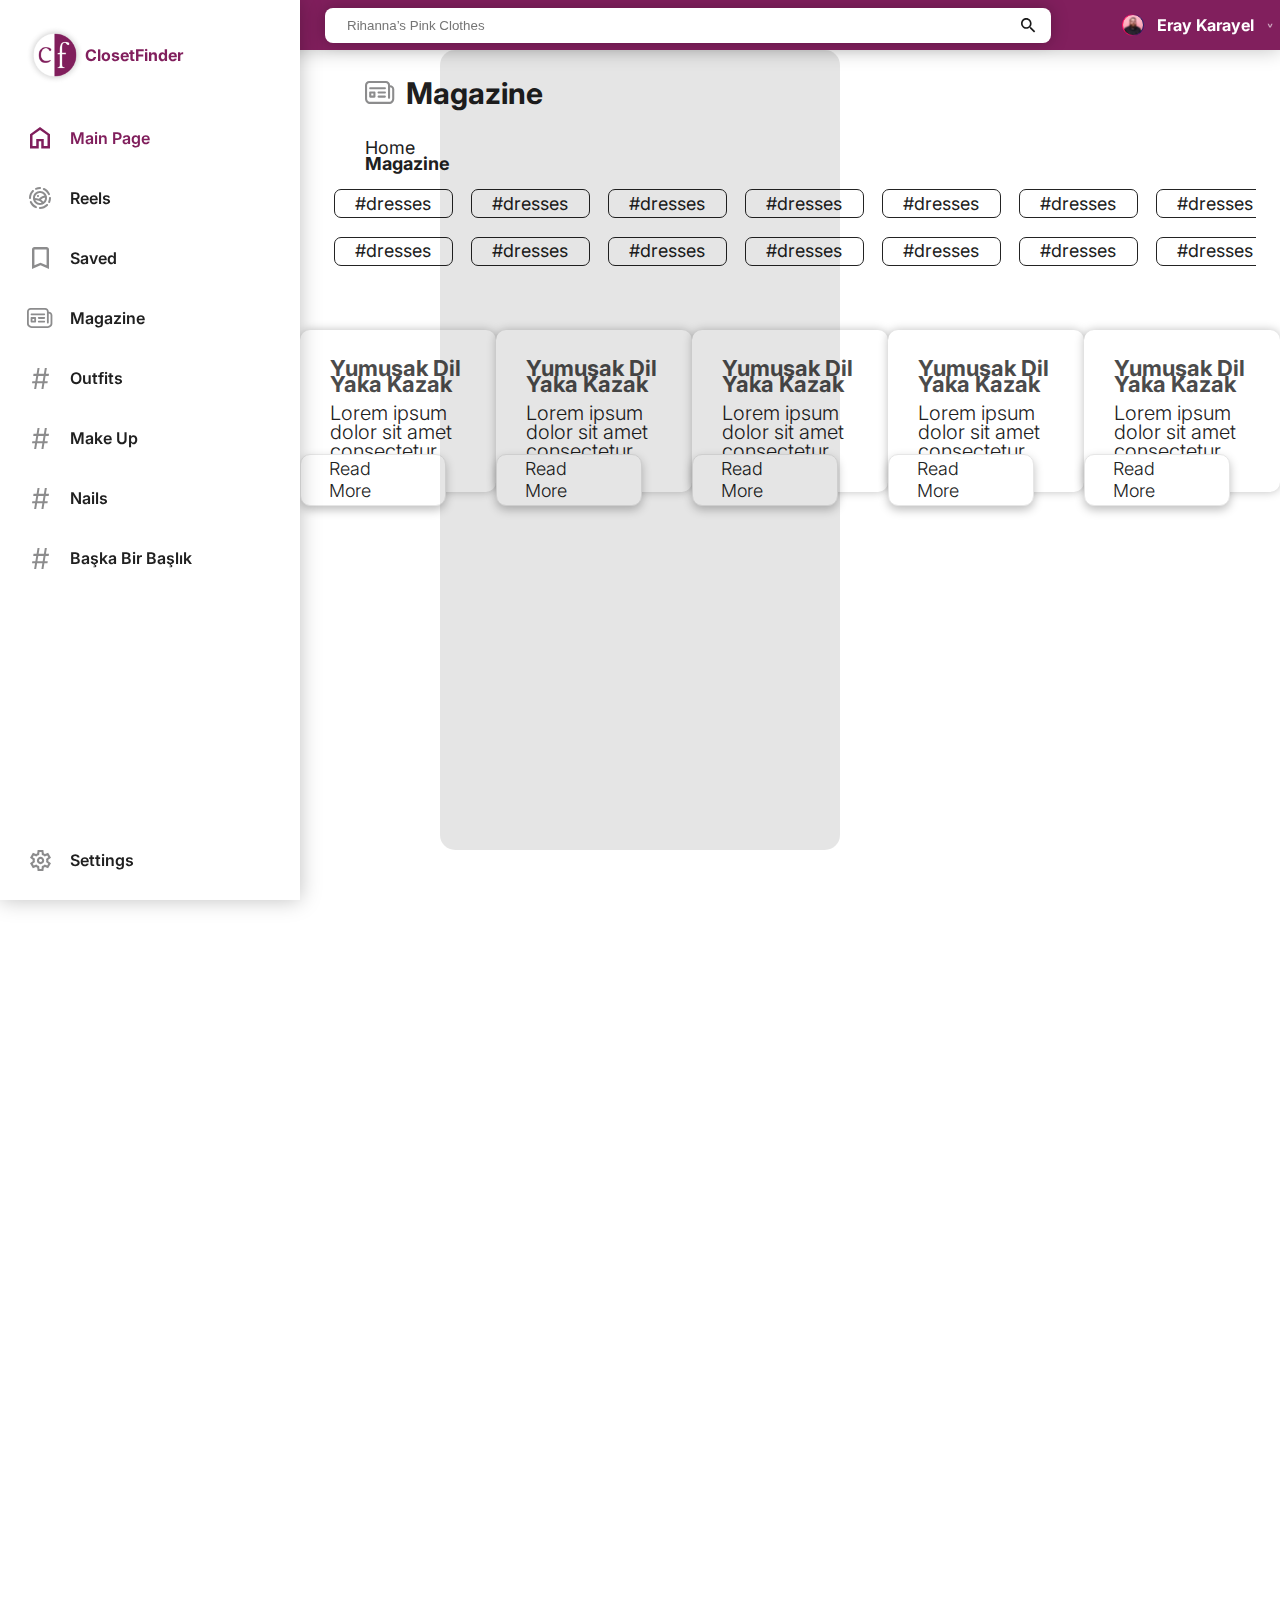
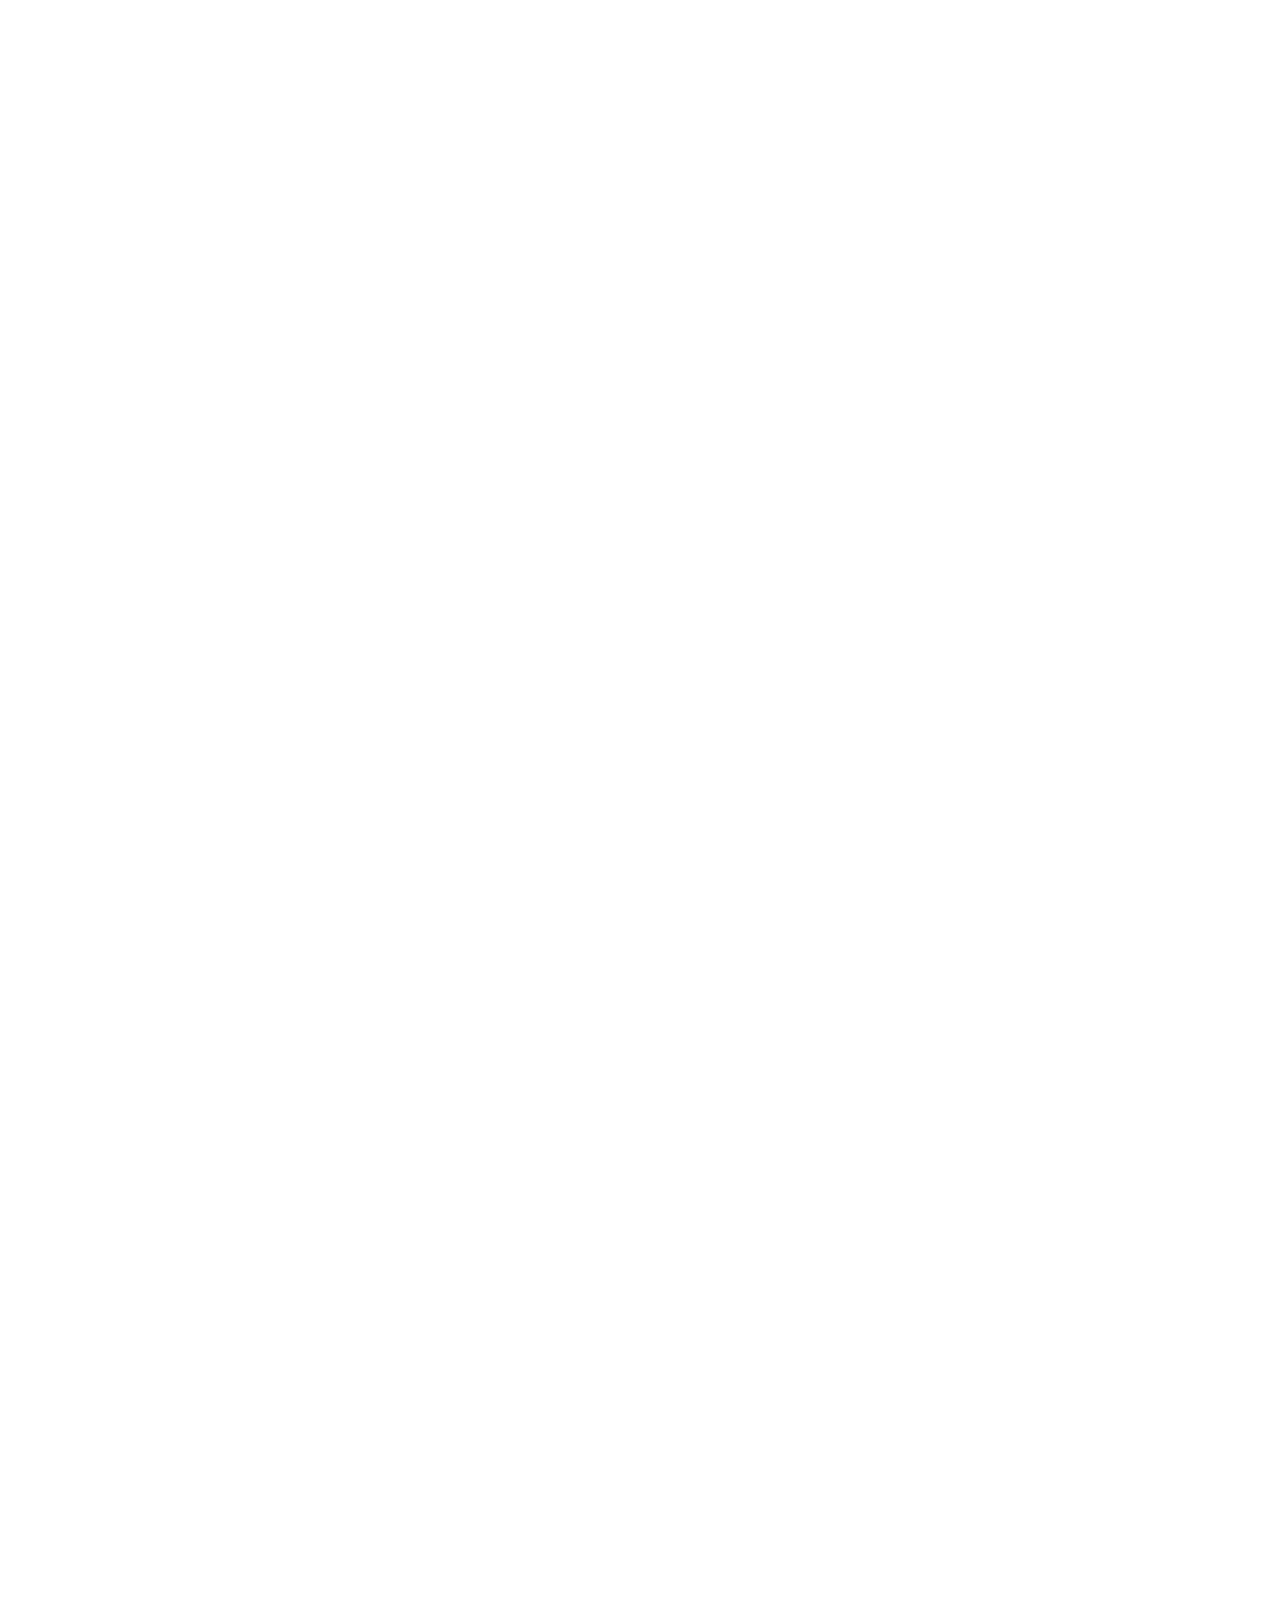
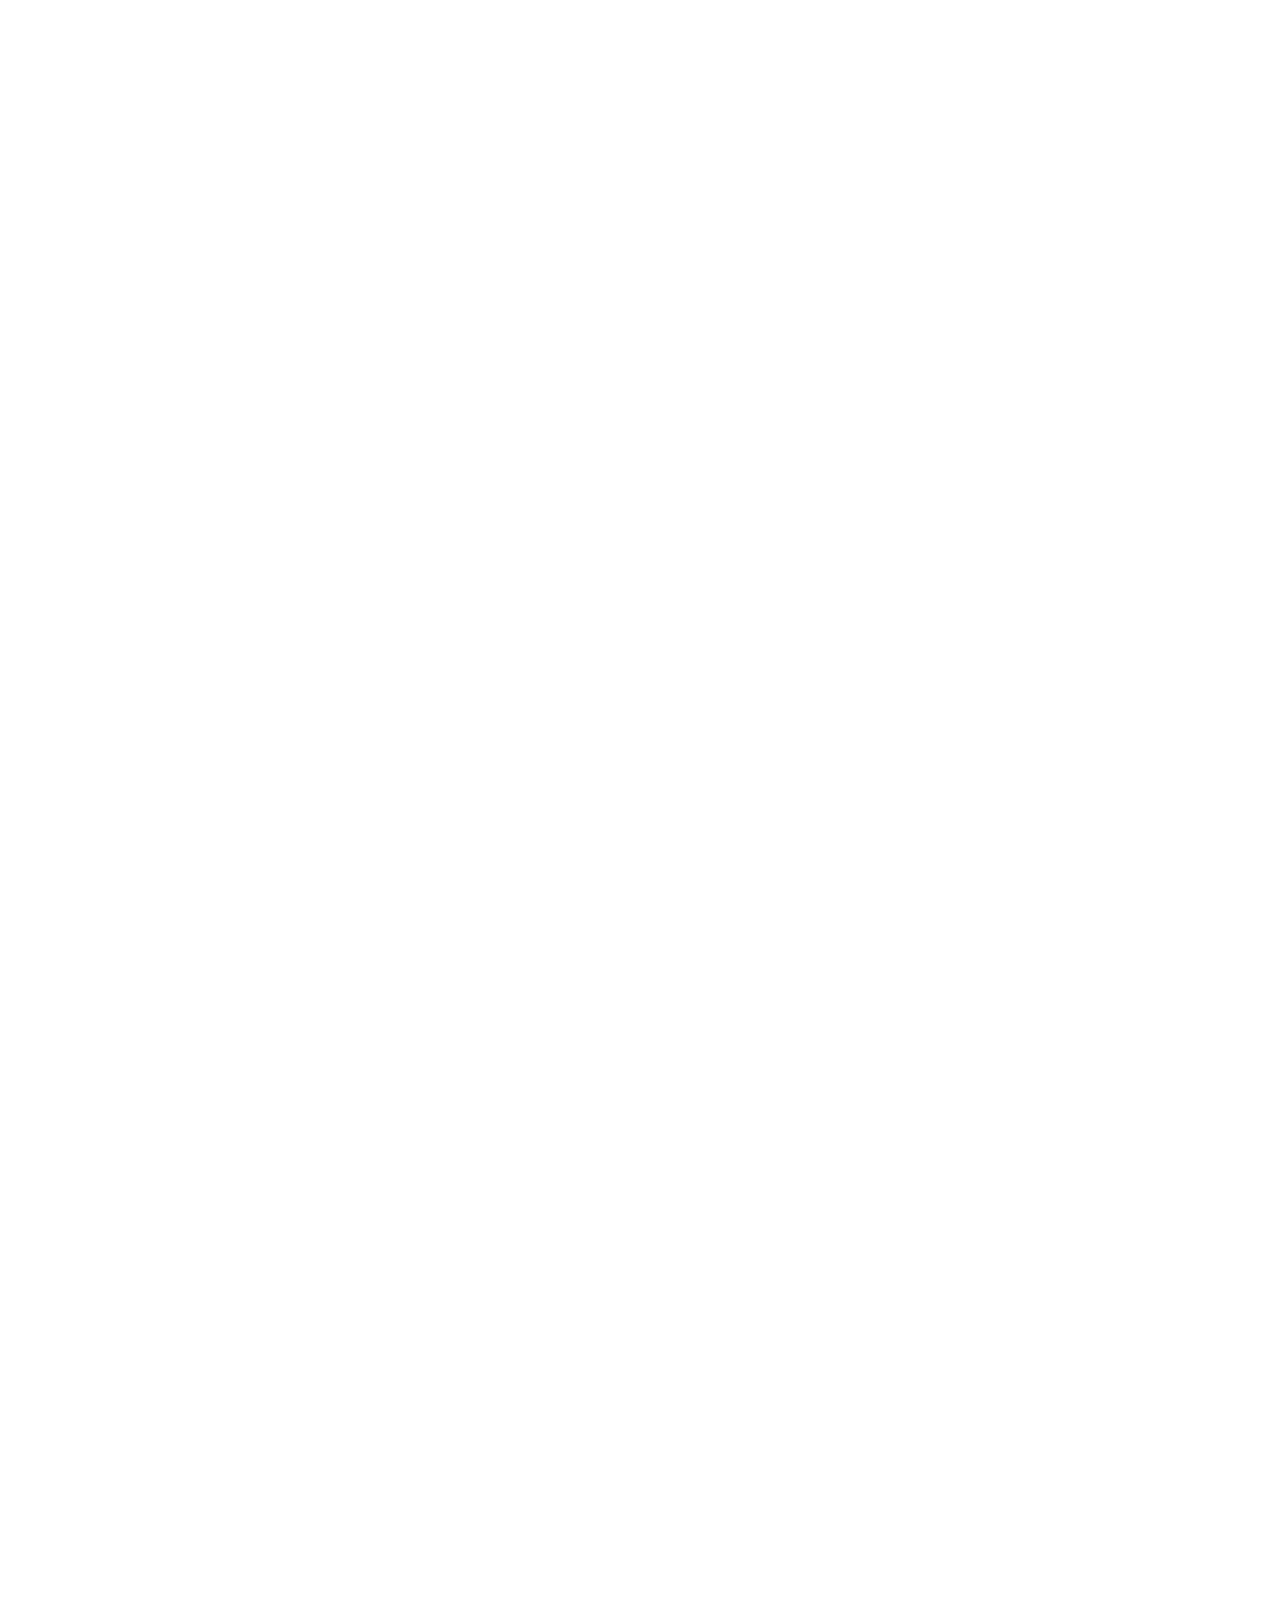
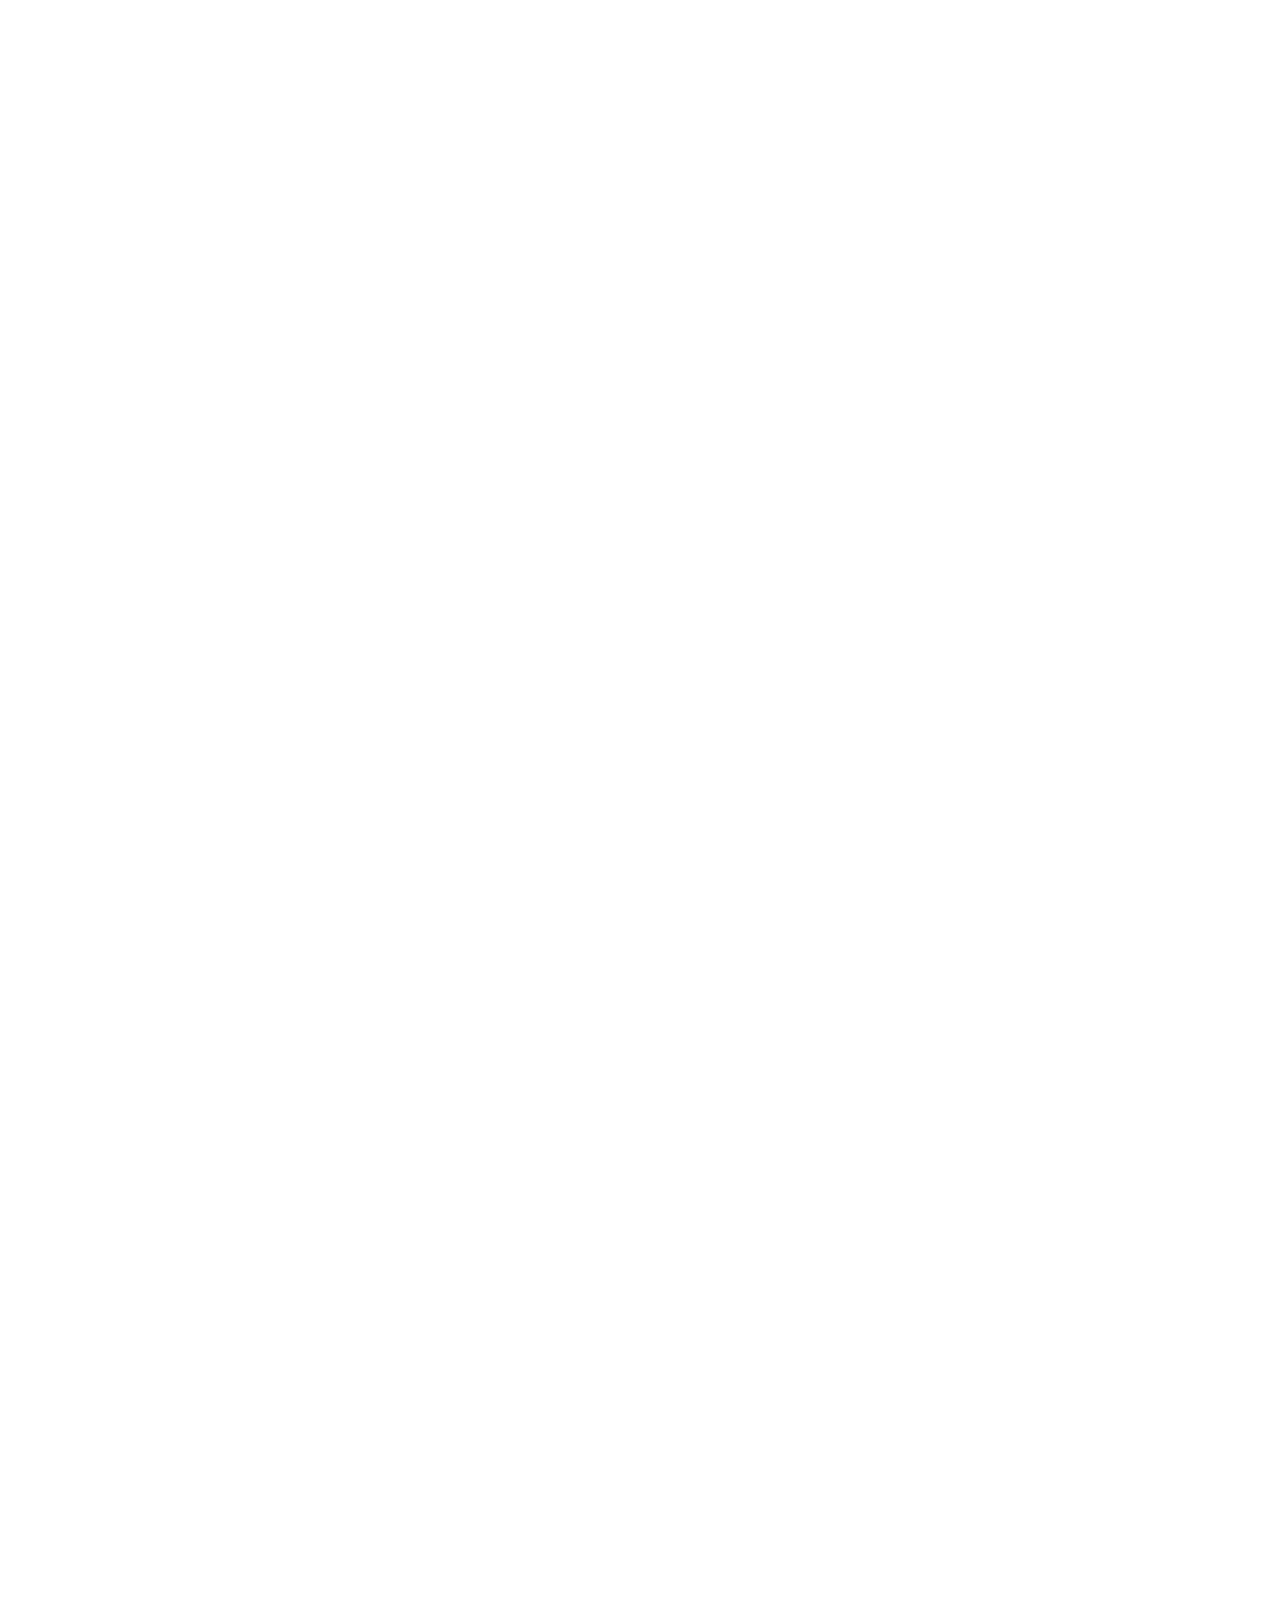
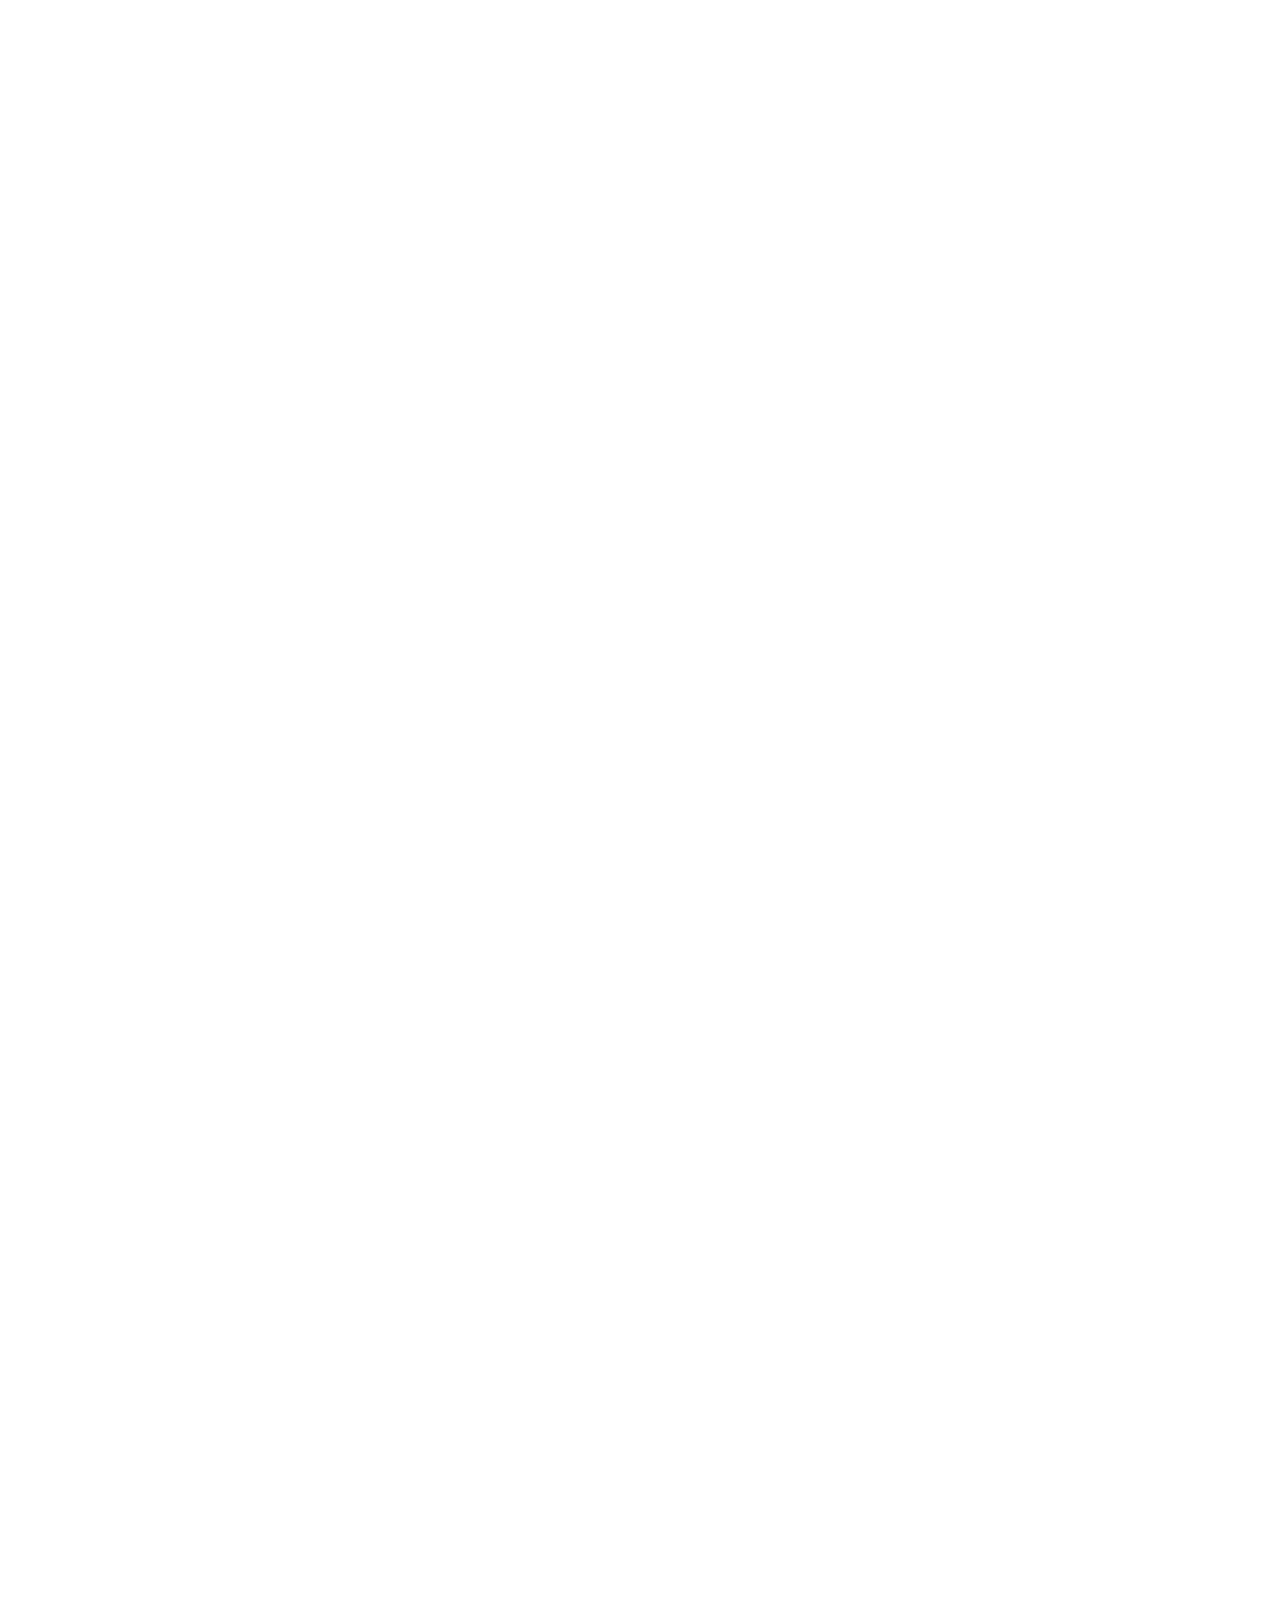
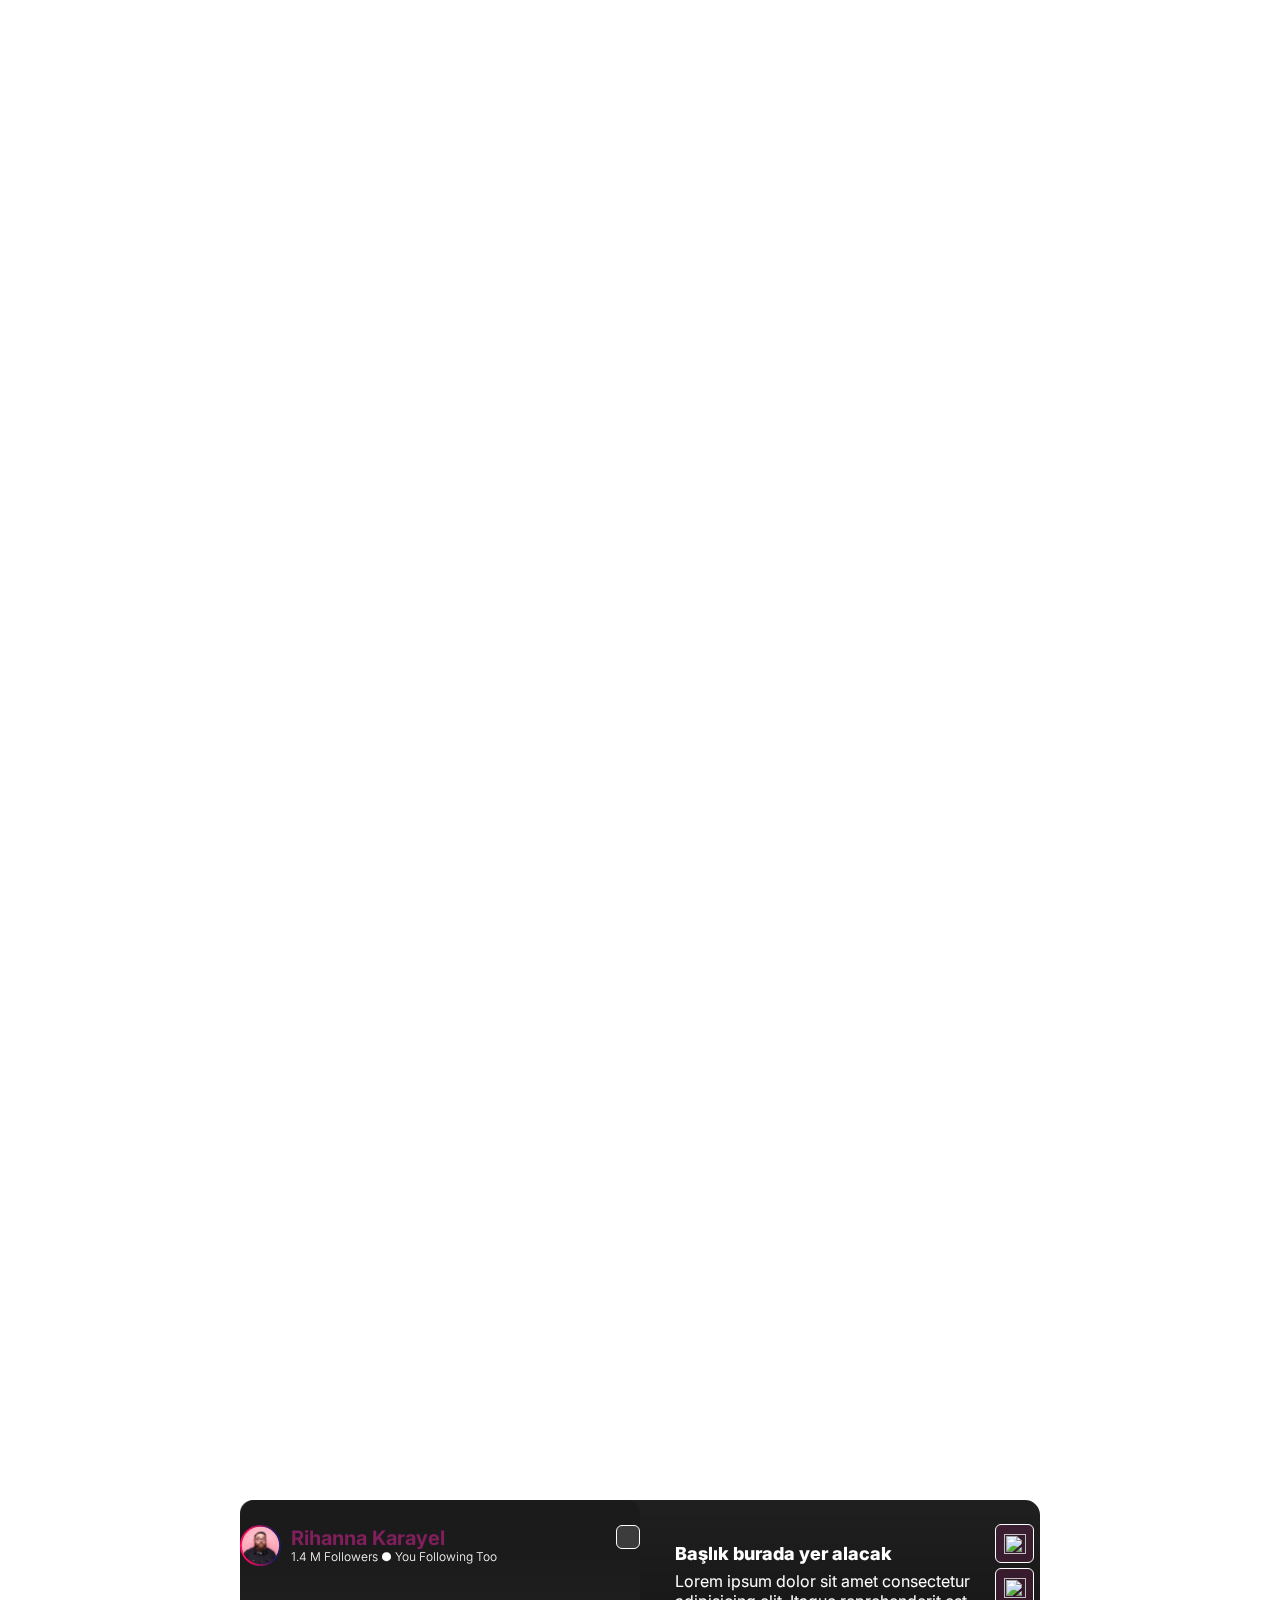
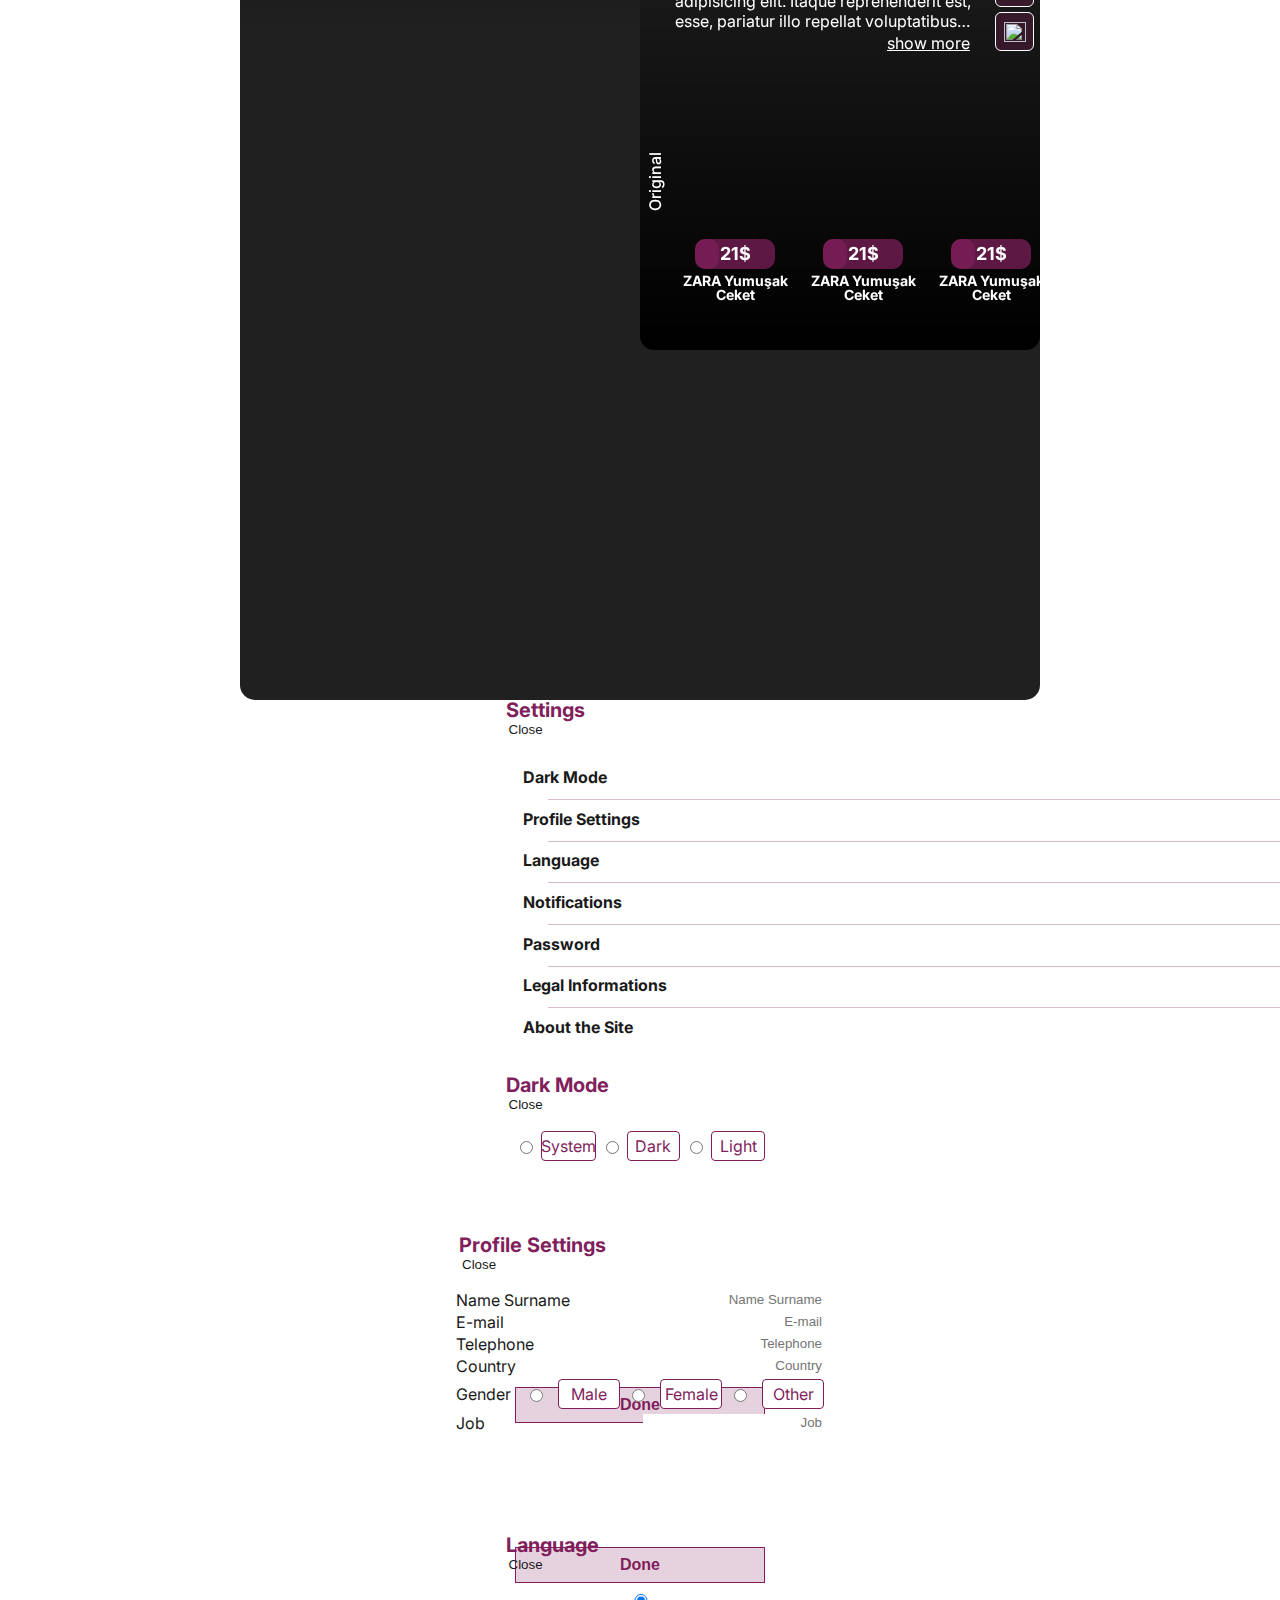
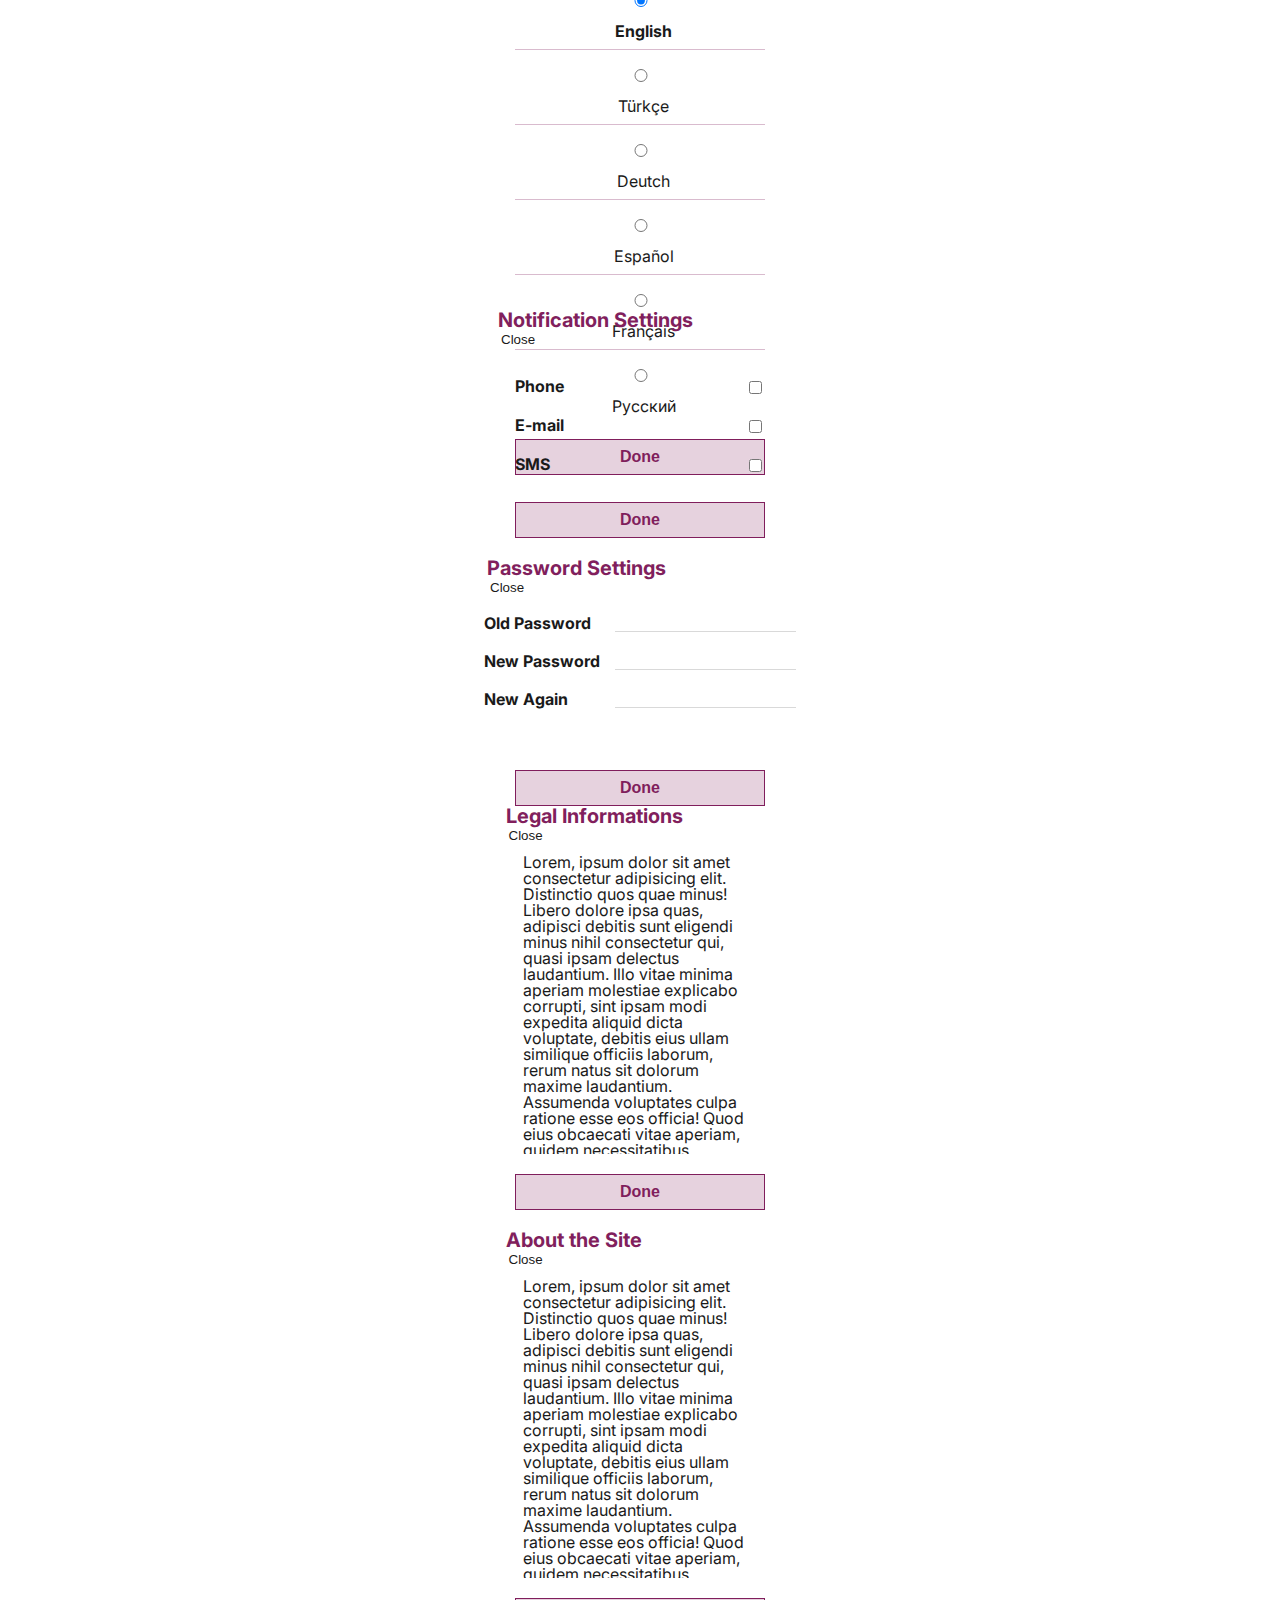
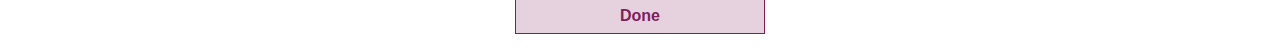
==== commit 4efb4f40: "Sidebar ve header yapilandirmalar yapildi" ====
--- a/magazine.html
+++ b/magazine.html
@@ -314,66 +314,109 @@
 
     <div class="sidebar">
         <div class="logo">
-            <a href="" id="logo"><img width="60px" src="/assets/android-icon-192x192.png" alt="">ClosetFinder</a>
-        </div>
-        <div class="sidebar-menu">
-            <ul>
-                <li>
-                    <a href="/index.html">
-                        <i><img src="/assets/Vector (2).svg" alt=""></i>
-                        <span class="">Main Page</span>
-                    </a>
-                </li>
-                <li>
-                    <a href="" data-bs-toggle="modal" data-bs-target="#sidebar-reels">
-                        <i><img src="/assets/Vector (Stroke).svg" alt=""></i>
-                        <span class="">Reels</span>
-                    </a>
-                </li>
-                <li>
-                    <a href="saved.html">
-                        <i><img src="/assets/Vector (3).svg" alt=""></i>
-                        <span class="">Saved</span>
-                    </a>
-                </li>
-                <span><a href=""><img src="/assets/Ellipse 41.svg" width="22px" alt=""></a></span>
-                <li>
-                    <a href="magazine.html">
-                        <i><img src="/assets/Vector (4).svg" alt=""></i>
-                        <span class="">Magazine</span>
-                    </a>
-                </li>
-                <li>
-                    <a href="outfits.html">
-                        <i><img src="/assets/hasthag.svg" alt=""></i>
-                        <span class="">Outfits</span>
-                    </a>
-                </li>
-                <li>
-                    <a href="">
-                        <i><img src="/assets/hasthag.svg" alt=""></i>
-                        <span class="">Make Up</span>
-                    </a>
-                </li>
-                <li>
-                    <a href="">
-                        <i><img src="/assets/hasthag.svg" alt=""></i>
-                        <span class="">Nails</span>
-                    </a>
-                </li>
-                <li>
-                    <a href="">
-                        <i><img src="/assets/hasthag.svg" alt=""></i>
-                        <span class="">Başka Bir Başlık</span>
-                    </a>
-                </li>
-                <li>
-                    <a href="" data-bs-toggle="modal" data-bs-target="#sidebar-settings">
-                        <i><img src="/assets/Vector (6).svg" alt=""></i>
-                        <span class="">Settings</span>
-                    </a>
-                </li>
-            </ul>
+            <a href="index.html" id="logo"><img width="60px" src="/assets/android-icon-192x192.png" alt="">ClosetFinder</a>
+        </div>
+        <div class="sidebar-menu">           
+            <div class="active">
+                <a  href="index.html">
+                    <div>
+                        <svg width="20" height="22" viewBox="0 0 20 22" fill="none" xmlns="http://www.w3.org/2000/svg">
+                            <path d="M2.5 19H6.25V11.875H13.75V19H17.5V8.3125L10 2.96875L2.5 8.3125V19ZM0 21.375V7.125L10 0L20 7.125V21.375H11.25V14.25H8.75V21.375H0Z" fill="#811F5D"/>
+                        </svg>
+                    </div>
+                    <span class="">Main Page</span>
+                </a>
+            </div>
+            <div>
+                <a href="" data-bs-toggle="modal" data-bs-target="#sidebar-reels">
+                    <div>
+                        <svg width="22" height="22" viewBox="0 0 22 22" fill="none" xmlns="http://www.w3.org/2000/svg">
+                            <path fill-rule="evenodd" clip-rule="evenodd" d="M8 9C8 8.44772 8.44772 8 9 8H9.001C9.55329 8 10.001 8.44772 10.001 9C10.001 9.55228 9.55329 10 9.001 10H9C8.44772 10 8 9.55228 8 9ZM17.4894 9.35449C17.5697 9.9009 17.1919 10.409 16.6455 10.4894C14.8569 10.7524 13.8143 11.1565 13.0598 11.6364C12.6181 11.9174 12.2538 12.2356 11.877 12.6169C13.01 13.3079 13.8541 14.2318 14.7769 15.3704C15.1246 15.7994 15.0587 16.4292 14.6296 16.7769C14.2006 17.1246 13.5708 17.0587 13.2231 16.6296C12.0437 15.1743 11.2182 14.371 9.87134 13.8535L9.87115 13.8534C8.04412 13.151 6.70938 12.9801 5.5166 12.9999C4.9644 13.009 4.50931 12.5688 4.50014 12.0166C4.49097 11.4644 4.93119 11.0093 5.4834 11.0001C6.78417 10.9785 8.19015 11.1508 9.9415 11.751C10.5319 11.1084 11.1566 10.4766 11.9864 9.94885C13.0482 9.2735 14.3831 8.80058 16.3545 8.51064C16.9009 8.43028 17.409 8.80808 17.4894 9.35449Z" fill="#8C8C8D"/>
+                            <path fill-rule="evenodd" clip-rule="evenodd" d="M11 6C8.23858 6 6 8.23858 6 11C6 13.7614 8.23858 16 11 16C13.7614 16 16 13.7614 16 11C16 8.23858 13.7614 6 11 6ZM4 11C4 7.13401 7.13401 4 11 4C14.866 4 18 7.13401 18 11C18 14.866 14.866 18 11 18C7.13401 18 4 14.866 4 11Z" fill="#8C8C8D"/>
+                            <path fill-rule="evenodd" clip-rule="evenodd" d="M6.60001 0.915494C7.98817 0.309653 9.48677 -0.00205693 11.0014 1.02144e-05C11.5537 0.000764034 12.0008 0.44909 12 1.00137C11.9993 1.55366 11.5509 2.00076 10.9986 2.00001C9.76028 1.99832 8.53499 2.25318 7.40001 2.74852C6.89383 2.96944 6.30441 2.73819 6.08349 2.23201C5.86258 1.72583 6.09383 1.13641 6.60001 0.915494ZM13.9157 1.59949C14.1369 1.09344 14.7265 0.86252 15.2325 1.08372C17.7752 2.19513 19.8049 4.22487 20.9163 6.76749C21.1375 7.27354 20.9066 7.8631 20.4005 8.0843C19.8945 8.3055 19.3049 8.07458 19.0837 7.56853C18.174 5.48736 16.5127 3.826 14.4315 2.9163C13.9254 2.6951 13.6945 2.10554 13.9157 1.59949ZM4.63712 3.22291C5.02709 3.61399 5.02619 4.24715 4.63511 4.63712C3.79834 5.47151 3.13476 6.46309 2.68254 7.55482C2.23031 8.64656 1.99835 9.81692 2.00001 10.9986C2.00078 11.5509 1.55369 11.9992 1.00141 12C0.449126 12.0008 0.000783939 11.5537 1.0747e-05 11.0014C-0.00201259 9.55613 0.281683 8.1247 0.834786 6.78943C1.38789 5.45417 2.19949 4.24141 3.22291 3.2209C3.61399 2.83093 4.24715 2.83183 4.63712 3.22291ZM20.9986 10C21.5509 9.99926 21.9993 10.4464 22 10.9986C22.0021 12.5132 21.6904 14.0119 21.0845 15.4C20.8636 15.9062 20.2742 16.1374 19.768 15.9165C19.2618 15.6956 19.0306 15.1062 19.2515 14.6C19.7468 13.465 20.0017 12.2397 20 11.0014C19.9993 10.4491 20.4464 10.0008 20.9986 10ZM1.43149 14.0837C1.93754 13.8625 2.5271 14.0934 2.7483 14.5995C3.658 16.6807 5.31936 18.342 7.40053 19.2517C7.90658 19.4729 8.1375 20.0625 7.9163 20.5685C7.6951 21.0746 7.10554 21.3055 6.59949 21.0843C4.05687 19.9729 2.02713 17.9432 0.915722 15.4005C0.694521 14.8945 0.925438 14.3049 1.43149 14.0837ZM18.7771 17.3629C19.1682 17.7529 19.1691 18.386 18.7791 18.7771C17.7586 19.8005 16.5458 20.6121 15.2106 21.1652C13.8753 21.7183 12.4439 22.002 10.9986 22C10.4463 21.9992 9.99924 21.5509 10 20.9986C10.0008 20.4463 10.4491 19.9992 11.0014 20C12.1831 20.0017 13.3535 19.7697 14.4452 19.3175C15.5369 18.8653 16.5285 18.2017 17.3629 17.3649C17.7529 16.9738 18.386 16.9729 18.7771 17.3629Z" fill="#8C8C8D"/>
+                        </svg>
+                    </div>
+                    <span class="">Reels</span>
+                </a>
+            </div>
+            <div>
+                <a href="/saved.html">
+                    <div>
+                        <svg width="17" height="22" viewBox="0 0 17 22" fill="none" xmlns="http://www.w3.org/2000/svg">
+                            <path d="M0 22V2.44444C0 1.77222 0.238 1.19656 0.714 0.717444C1.18919 0.239148 1.76071 0 2.42857 0H14.5714C15.2393 0 15.8112 0.239148 16.2872 0.717444C16.7624 1.19656 17 1.77222 17 2.44444V22L8.5 18.3333L0 22ZM2.42857 18.2722L8.5 15.6444L14.5714 18.2722V2.44444H2.42857V18.2722ZM2.42857 2.44444H14.5714H8.5H2.42857Z" fill="#8C8C8D"/>
+                        </svg>
+                    </div>         
+                    <span class="">Saved</span>
+                </a>
+            </div>
+            <div class="profile-hidden">
+                <a>
+                    <div>
+                        <img src="/assets/Ellipse 41.svg" width="22px" alt="">
+                    </div>         
+                    <span class="">Profile</span>
+                </a>
+            </div>
+            <div>
+                <a href="magazine.html">
+                    <div>
+                        <svg width="26" height="20" viewBox="0 0 26 20" fill="none" xmlns="http://www.w3.org/2000/svg">
+                            <path d="M4.53125 5.4375C4.2909 5.4375 4.06039 5.53298 3.89043 5.70293C3.72048 5.87289 3.625 6.1034 3.625 6.34375C3.625 6.5841 3.72048 6.81461 3.89043 6.98457C4.06039 7.15452 4.2909 7.25 4.53125 7.25H17.2188C17.4591 7.25 17.6896 7.15452 17.8596 6.98457C18.0295 6.81461 18.125 6.5841 18.125 6.34375C18.125 6.1034 18.0295 5.87289 17.8596 5.70293C17.6896 5.53298 17.4591 5.4375 17.2188 5.4375H4.53125ZM4.53125 9.0625C4.2909 9.0625 4.06039 9.15798 3.89043 9.32793C3.72048 9.49789 3.625 9.7284 3.625 9.96875V13.5938C3.625 13.8341 3.72048 14.0646 3.89043 14.2346C4.06039 14.4045 4.2909 14.5 4.53125 14.5H8.15625C8.3966 14.5 8.62711 14.4045 8.79707 14.2346C8.96702 14.0646 9.0625 13.8341 9.0625 13.5938V9.96875C9.0625 9.7284 8.96702 9.49789 8.79707 9.32793C8.62711 9.15798 8.3966 9.0625 8.15625 9.0625H4.53125ZM5.4375 12.6875V10.875H7.25V12.6875H5.4375ZM11.7812 9.0625C11.5409 9.0625 11.3104 9.15798 11.1404 9.32793C10.9705 9.49789 10.875 9.7284 10.875 9.96875C10.875 10.2091 10.9705 10.4396 11.1404 10.6096C11.3104 10.7795 11.5409 10.875 11.7812 10.875H17.2188C17.4591 10.875 17.6896 10.7795 17.8596 10.6096C18.0295 10.4396 18.125 10.2091 18.125 9.96875C18.125 9.7284 18.0295 9.49789 17.8596 9.32793C17.6896 9.15798 17.4591 9.0625 17.2188 9.0625H11.7812ZM11.7812 12.6875C11.5409 12.6875 11.3104 12.783 11.1404 12.9529C10.9705 13.1229 10.875 13.3534 10.875 13.5938C10.875 13.8341 10.9705 14.0646 11.1404 14.2346C11.3104 14.4045 11.5409 14.5 11.7812 14.5H17.2188C17.4591 14.5 17.6896 14.4045 17.8596 14.2346C18.0295 14.0646 18.125 13.8341 18.125 13.5938C18.125 13.3534 18.0295 13.1229 17.8596 12.9529C17.6896 12.783 17.4591 12.6875 17.2188 12.6875H11.7812ZM0 3.625C0 2.66359 0.381919 1.74156 1.06174 1.06174C1.74156 0.381918 2.66359 0 3.625 0H18.125C19.0864 0 20.0084 0.381918 20.6883 1.06174C21.3681 1.74156 21.75 2.66359 21.75 3.625C22.7114 3.625 23.6334 4.00692 24.3133 4.68674C24.9931 5.36656 25.375 6.28859 25.375 7.25V15.4062C25.375 16.608 24.8976 17.7606 24.0478 18.6103C23.1981 19.4601 22.0455 19.9375 20.8438 19.9375H4.53125C3.32949 19.9375 2.17695 19.4601 1.32717 18.6103C0.477398 17.7606 0 16.608 0 15.4062V3.625ZM20.8438 15.4062C20.6034 15.4062 20.3729 15.3108 20.2029 15.1408C20.033 14.9709 19.9375 14.7404 19.9375 14.5V3.625C19.9375 3.14429 19.7465 2.68328 19.4066 2.34337C19.0667 2.00346 18.6057 1.8125 18.125 1.8125H3.625C3.14429 1.8125 2.68328 2.00346 2.34337 2.34337C2.00346 2.68328 1.8125 3.14429 1.8125 3.625V15.4062C1.8125 16.1273 2.09894 16.8188 2.6088 17.3287C3.11867 17.8386 3.81019 18.125 4.53125 18.125H20.8438C21.5648 18.125 22.2563 17.8386 22.7662 17.3287C23.2761 16.8188 23.5625 16.1273 23.5625 15.4062V7.25C23.5625 6.7693 23.3715 6.30828 23.0316 5.96837C22.6917 5.62846 22.2307 5.4375 21.75 5.4375V14.5C21.75 14.7404 21.6545 14.9709 21.4846 15.1408C21.3146 15.3108 21.0841 15.4062 20.8438 15.4062Z" fill="#8C8C8D"/>
+                        </svg>
+                    </div>
+                    <span class="">Magazine</span>
+                </a>
+            </div>
+            <div>
+                <a href="outfits.html">
+                    <div>
+                        <svg width="17" height="21" viewBox="0 0 17 21" fill="none" xmlns="http://www.w3.org/2000/svg">
+                            <path d="M9.43095 21L12.831 0H14.8548L11.4548 21H9.43095ZM0 15.1758L0.323809 13.125H15.7857L15.4619 15.1758H0ZM2.14524 21L5.54524 0H7.56905L4.16905 21H2.14524ZM1.21429 7.875L1.5381 5.82422H17L16.6762 7.875H1.21429Z" fill="#8C8C8D"/>
+                        </svg>
+                    </div>
+                    <span class="">Outfits</span>
+                </a>
+            </div>
+            <div>
+                <a href="">
+                    <div>
+                        <svg width="17" height="21" viewBox="0 0 17 21" fill="none" xmlns="http://www.w3.org/2000/svg">
+                            <path d="M9.43095 21L12.831 0H14.8548L11.4548 21H9.43095ZM0 15.1758L0.323809 13.125H15.7857L15.4619 15.1758H0ZM2.14524 21L5.54524 0H7.56905L4.16905 21H2.14524ZM1.21429 7.875L1.5381 5.82422H17L16.6762 7.875H1.21429Z" fill="#8C8C8D"/>
+                        </svg>
+                    </div>
+                    <span class="">Make Up</span>
+                </a>
+            </div>
+            <div>
+                <a href="">
+                    <div>
+                        <svg width="17" height="21" viewBox="0 0 17 21" fill="none" xmlns="http://www.w3.org/2000/svg">
+                            <path d="M9.43095 21L12.831 0H14.8548L11.4548 21H9.43095ZM0 15.1758L0.323809 13.125H15.7857L15.4619 15.1758H0ZM2.14524 21L5.54524 0H7.56905L4.16905 21H2.14524ZM1.21429 7.875L1.5381 5.82422H17L16.6762 7.875H1.21429Z" fill="#8C8C8D"/>
+                        </svg>
+                    </div>
+                    <span class="">Nails</span>
+                </a>
+            </div>
+            <div>
+                <a href="">
+                    <div>
+                        <svg width="17" height="21" viewBox="0 0 17 21" fill="none" xmlns="http://www.w3.org/2000/svg">
+                            <path d="M9.43095 21L12.831 0H14.8548L11.4548 21H9.43095ZM0 15.1758L0.323809 13.125H15.7857L15.4619 15.1758H0ZM2.14524 21L5.54524 0H7.56905L4.16905 21H2.14524ZM1.21429 7.875L1.5381 5.82422H17L16.6762 7.875H1.21429Z" fill="#8C8C8D"/>
+                        </svg>
+                    </div>
+                    <span class="">Başka Bir Başlık</span>
+                </a>
+            </div>
+            <div> 
+                <a href="" data-bs-toggle="modal" data-bs-target="#sidebar-settings">
+                    <div>
+                        <svg width="21" height="21" viewBox="0 0 21 21" fill="none" xmlns="http://www.w3.org/2000/svg">
+                            <path d="M7.62687 21L7.20896 17.64C6.98259 17.5525 6.76945 17.4475 6.56955 17.325C6.36896 17.2025 6.17289 17.0712 5.98134 16.9312L2.87313 18.2437L0 13.2562L2.6903 11.2087C2.67289 11.0862 2.66418 10.9679 2.66418 10.8538V10.1451C2.66418 10.0317 2.67289 9.91375 2.6903 9.79125L0 7.74375L2.87313 2.75625L5.98134 4.06875C6.17289 3.92875 6.37313 3.7975 6.58209 3.675C6.79105 3.5525 7 3.4475 7.20896 3.36L7.62687 0H13.3731L13.791 3.36C14.0174 3.4475 14.2309 3.5525 14.4315 3.675C14.6314 3.7975 14.8271 3.92875 15.0187 4.06875L18.1269 2.75625L21 7.74375L18.3097 9.79125C18.3271 9.91375 18.3358 10.0317 18.3358 10.1451V10.8538C18.3358 10.9679 18.3184 11.0862 18.2836 11.2087L20.9739 13.2562L18.1007 18.2437L15.0187 16.9312C14.8271 17.0712 14.6269 17.2025 14.4179 17.325C14.209 17.4475 14 17.5525 13.791 17.64L13.3731 21H7.62687ZM10.5522 14.175C11.5622 14.175 12.4241 13.8162 13.1381 13.0987C13.852 12.3812 14.209 11.515 14.209 10.5C14.209 9.485 13.852 8.61875 13.1381 7.90125C12.4241 7.18375 11.5622 6.825 10.5522 6.825C9.52488 6.825 8.65841 7.18375 7.95284 7.90125C7.24796 8.61875 6.89552 9.485 6.89552 10.5C6.89552 11.515 7.24796 12.3812 7.95284 13.0987C8.65841 13.8162 9.52488 14.175 10.5522 14.175ZM10.5522 12.075C10.1169 12.075 9.74707 11.9217 9.44269 11.6151C9.13761 11.3092 8.98508 10.9375 8.98508 10.5C8.98508 10.0625 9.13761 9.6908 9.44269 9.3849C9.74707 9.0783 10.1169 8.925 10.5522 8.925C10.9876 8.925 11.3578 9.0783 11.6628 9.3849C11.9672 9.6908 12.1194 10.0625 12.1194 10.5C12.1194 10.9375 11.9672 11.3092 11.6628 11.6151C11.3578 11.9217 10.9876 12.075 10.5522 12.075ZM9.45522 18.9H11.5187L11.8843 16.1175C12.4241 15.9775 12.9249 15.7717 13.3867 15.5001C13.8478 15.2292 14.2699 14.9012 14.653 14.5162L17.2388 15.5925L18.2575 13.8075L16.0112 12.1012C16.0983 11.8562 16.1592 11.5979 16.194 11.3263C16.2289 11.0554 16.2463 10.78 16.2463 10.5C16.2463 10.22 16.2289 9.9442 16.194 9.6726C16.1592 9.4017 16.0983 9.14375 16.0112 8.89875L18.2575 7.1925L17.2388 5.4075L14.653 6.51C14.2699 6.1075 13.8478 5.77045 13.3867 5.49885C12.9249 5.22795 12.4241 5.0225 11.8843 4.8825L11.5448 2.1H9.48134L9.11567 4.8825C8.57587 5.0225 8.07542 5.22795 7.61433 5.49885C7.15254 5.77045 6.7301 6.09875 6.34702 6.48375L3.76119 5.4075L2.74254 7.1925L4.98881 8.8725C4.90174 9.135 4.8408 9.3975 4.80597 9.66C4.77114 9.9225 4.75373 10.2025 4.75373 10.5C4.75373 10.78 4.77114 11.0512 4.80597 11.3137C4.8408 11.5763 4.90174 11.8387 4.98881 12.1012L2.74254 13.8075L3.76119 15.5925L6.34702 14.49C6.7301 14.8925 7.15254 15.2292 7.61433 15.5001C8.07542 15.7717 8.57587 15.9775 9.11567 16.1175L9.45522 18.9Z" fill="#8C8C8D"/>
+                        </svg>
+                    </div>
+                    <span class="">Settings</span>
+                </a>
+            </div>
         </div>
     </div>
     <section>
--- a/styles/main.css
+++ b/styles/main.css
@@ -447,9 +447,47 @@
 
 .sidebar-menu {
     display: flex;
-    align-items: center;
-    justify-content: flex-start;
-    gap: 8px;
+    margin-top: 38px;
+    flex-direction: column;
+    justify-content: center;
+    align-items: flex-start;
+    gap: 30px;
+}
+.sidebar-menu > div{
+    display: flex;
+    align-items: center;
+    position: relative;
+    width: 200px;
+    height: 30px;
+}
+.sidebar-menu > div span{
+    display: flex;
+    align-items: center;
+    height: 30px;
+    position: absolute;
+    left: 45px;
+    top: 0;
+}
+.sidebar-menu > div div{
+    display: flex;
+    justify-content: center;
+    align-items: center;
+    position: relative;
+    height: 30px;
+    width: 30px;
+}
+.sidebar-menu svg path{
+    fill: #8C8C8D;
+}
+.sidebar-menu .active svg path{
+    fill: #801E5C;
+}
+.sidebar-menu .active span{
+    color:#801E5C;
+}
+
+.sidebar-menu .profile-hidden{
+    display: none;
 }
 
 .logo a {
@@ -463,34 +501,9 @@
     line-height: 1rem;
 }
 
-.sidebar-menu>ul {
-    padding: 10px;
-    margin-top: 20px;
-}
-
-.sidebar ul>span {
-    display: none;
-}
-
-.sidebar-menu>ul>li {
-    display: flex;
-    justify-content: flex-start;
-    margin-bottom: 40px;
-}
-
-.sidebar-menu>ul>li>a {
-    display: flex;
-    line-height: 15px;
-    align-items: center;
-    gap: 20px;
-}
-
-.sidebar-menu>ul>li:last-child {
-    margin-top: 300px;
-}
-
-.sidebar-menu>ul>li>a>i>img {
-    width: 20px;
+.sidebar-menu div:last-child {
+    position: absolute;
+    bottom: 25px;
 }
 
 /* Context */
@@ -1887,30 +1900,15 @@
 
 /* Mobile Responsive */
 
-@media(max-width: 1349px) {
-
-    /* Yandan açılır menü */
-    .sidebar {
-        visibility: hidden;
-    }
-
-    .search-box {
-        margin-left: 10px;
-    }
-
+@media(max-width: 1199px) {
+    html,
+    body {
+        font-size: 0.85rem;
+    }
     .main-container {
         left: 0px;
         width: 100%;
     }
-}
-
-@media(max-width: 1199px) {
-
-    html,
-    body {
-        font-size: 0.85rem;
-    }
-
     .sidebar {
         top: unset;
         box-shadow: unset;
@@ -1928,6 +1926,8 @@
 
     .sidebar-menu {
         display: flex;
+        margin-top: 0;
+        flex-direction: row;
         align-items: center;
         justify-content: center;
         background-color: #FFFFFF;
@@ -1937,40 +1937,32 @@
         width: 75vw;
         height: 4rem;
     }
-
-    .sidebar ul {
-        margin-top: unset;
-        visibility: hidden;
+    .sidebar-menu > div{
+        display: none;
+        width: fit-content;
+        white-space: nowrap;
+    }
+    .sidebar-menu > div span{
+        display: none;
+    }
+    .sidebar-menu > div.active span{
         display: flex;
-        justify-content: space-evenly;
-        align-items: flex-start;
-        row-gap: 125px;
-        width: 500px;
-    }
-
-    .sidebar ul li {
-        margin: unset;
-    }
-
-    .sidebar ul li:nth-child(-n+3) {
+    }
+    .sidebar-menu > div.active{
+        width: 80px;
+    }
+    .sidebar-menu > div:nth-of-type(-n+3){
+        display: flex;
         visibility: visible;
-        width: 50px;
-    }
-
-    .sidebar ul li:not(li:nth-child(-n+3)) {
-        display: none;
-    }
-
-    .sidebar span {
-        display: none;
-    }
-
+    }
+    
     .logo {
         display: none;
     }
 
     .notification {
-        min-width: 25px;
+        width: 100%;
+        margin-right: 10px;
     }
 
     .profile {
@@ -1979,14 +1971,14 @@
 
     .search-box {
         width: 90%;
+        margin-left: 10px; /* ?? */
     }
 
     .search-box input {
         height: 32px;
-        min-width: 125px;
-    }
-
-    .sidebar ul>span {
+    }
+
+    .sidebar .profile-hidden {
         display: flex;
         visibility: visible;
     }
@@ -1996,9 +1988,8 @@
     }
 
     .header-box {
-        min-width: 280px;
+        gap: 0;
         background-color: #FFFFFF;
-        gap: 8px;
     }
     .header-box *{
         min-width: unset;
@@ -2071,6 +2062,9 @@
         width: 100%;
         min-width: 24px;
     }
+    .sidebar-menu {
+        gap: 12px;
+    }
 }
 
 @media(max-width: 372px) {
@@ -2121,6 +2115,12 @@
     .postcard-item>img {
         width: 100%;
         min-width: 16px;
+    }
+    .sidebar-menu {
+        gap: 0;
+    }
+    .sidebar-menu div.active{
+        margin-right: 15px;
     }
 }
 
@@ -2807,7 +2807,7 @@
     width: 100%;
 }
 
-.magazine-detail-container .writer-info{
+.writer-info{
     display: flex;
     justify-content: flex-start;
     align-items: center;
@@ -2815,18 +2815,18 @@
     height: 65px;
     gap: 7px;
 }
-.magazine-detail-container .writer-img img{
+.writer-info .writer-img img{
     width: 59px;
     height: 59px;
     border: 1px solid #801E5C;
     border-radius: 55px;
 }
 
-.magazine-detail-container .writer-follow{
-    display: flex;
-    flex-direction: column;
-}
-.magazine-detail-container .follow-button{
+.writer-info .writer-follow{
+    display: flex;
+    flex-direction: column;
+}
+.writer-info .follow-button{
     display: flex;
     background: #FFFFFF;
     color: #801E5C;
@@ -2839,7 +2839,7 @@
     font-size: 12px;
 }
 
-.magazine-detail-container .writer-name{ 
+.writer-info .writer-name{ 
     font-family: 'Inter';
     font-style: normal;
     font-weight: 700;
@@ -2850,8 +2850,9 @@
     color: #801E5C;    
     letter-spacing: 0.5px;
 }
-.magazine-detail-container .subject-hasthags{ 
-    display: flex;
+.subject-hasthags{ 
+    display: flex;
+    align-items: center;
     flex-direction: row;
     position: absolute;
     gap: 10px;
@@ -2860,7 +2861,7 @@
     max-width: 350px;
     height: 45px;
 }
-.magazine-detail-container .subject-hasthags span {
+.subject-hasthags span {
     display: flex;
     justify-content: center;
     align-items: center;
@@ -2873,10 +2874,10 @@
     height: 39px;
 }
 
-.magazine-detail-container .subject-hasthags span::before {
+.subject-hasthags span::before {
     content: "#";
 }    
-.magazine-detail-container .magazine-interaction {
+.magazine-interaction {
     display: flex;
     position: absolute;
     gap: 12px;
@@ -2885,7 +2886,7 @@
     align-items: center;
     justify-content: flex-end;
 }    
-.magazine-detail-container .share-button{
+.wide-share-button{
     all: unset;
     display: flex;
     position: relative;
@@ -2897,7 +2898,7 @@
     box-shadow: 0px 0px 10px rgba(0, 0, 0, 0.25);
     border-radius: 7px;
 }
-.magazine-detail-container .share-button span{
+.wide-share-button span{
     all: unset;
     display: flex;
     left: 10px;
@@ -2906,7 +2907,7 @@
     width: 22px;
     height :auto;
 }
-.magazine-detail-container .like-button span{
+.like-button span{
     display: flex;
     justify-content: center;
     align-items: center;
@@ -2915,7 +2916,7 @@
     width: 48px;
     height: 48px;
 }    
-.magazine-detail-container .like-button span img{
+.like-button span img{
     width: 32px;
     height: 32px;
 }    
@@ -3219,3 +3220,374 @@
     background-color:#FFFFFF;
 }
 
+/* Post Detail Page */ /* Post Detail Page */ /* Post Detail Page */ /* Post Detail Page */ /* Post Detail Page */ 
+
+.post-detail-container{
+    display: flex;
+    position: relative;
+    justify-content: center;
+    width: 100%;
+    height: 90vh;
+}
+.post-detail-container .post-detail-box{
+    display: flex;
+    position: relative;
+    margin-top: 30px;
+    align-items: flex-start;
+    justify-content: space-between;
+    width: 1025px;
+    max-height: 745px;
+}
+.post-detail-container .post-carousel{
+    all: unset;
+    display: flex;
+    position: relative;
+    align-items: center;
+    justify-content: center;
+    width: 100%;
+    max-width: 625px;
+    height: max-content;
+    border-radius: 10px;
+}
+.carousel-indicators{
+    justify-content: center;
+    align-items: center;
+    margin-bottom: -35px;
+}
+.carousel-indicators [data-bs-target] {
+    box-sizing: content-box;
+    flex: 0 1 auto;
+    width: 14px;
+    height: 14px;
+    border-radius: 50%;
+    padding: 0;
+    margin-right: 3px;
+    margin-left: 3px;
+    text-indent: -999px;
+    cursor: pointer;
+    background: #bdbdbd;
+    background-clip: padding-box;
+    border: 0;
+    border-top: 10px solid transparent;
+    border-bottom: 10px solid transparent;
+    opacity: .5;
+    transition: opacity .6s ease;
+
+}
+.carousel-indicators [data-bs-target].active {
+    all: unset;
+    background: #bdbdbd;
+    box-sizing: content-box;
+    flex: 0 1 auto;
+    width: 53px;
+    height: 14px;
+    padding: 0;
+    margin-right: 3px;
+    margin-left: 3px;
+    text-indent: -999px;
+    cursor: pointer;
+    border-radius: 7px;
+    opacity: .5;
+    transition: opacity .6s ease;
+}
+.carousel-dark .carousel-indicators [data-bs-target].active {
+    background: #000;
+}
+
+.post-detail-container .post-carousel img{
+    width: 100%;
+}
+.post-detail-container .post-body{
+    display: flex;
+    justify-content: flex-end;
+    align-items: center;
+    position: absolute;
+    z-index: 1;
+    right: 0;
+    margin-top: calc((690px - 635px)/2);
+    width: 60%;
+    max-width: 625px;
+    padding-left: 5%;
+    box-shadow: 0px 0px 4px rgba(0, 0, 0, 0.25);
+    border-radius: 10px;
+    height: 635px;
+}
+.post-detail-container .post-head{
+    display: flex;
+    justify-content: center;
+    align-items: center;
+    position: absolute;
+    z-index: 2;
+    left: 0;
+    width: 45%;
+    max-width: 625px;
+    height: 100%;
+    max-height: 690px;
+    border-radius: 10px;
+}
+.post-info{
+    display: flex;
+    flex-direction: column;
+    position: relative;
+    align-items: flex-start;
+    justify-content: flex-start;
+    padding-top: 25px;
+    width: 100%;
+    max-width: 645px;
+    height: 100%;
+    padding-left: 29px;
+    padding-right: 22px;
+}
+.post-detail-container .post-info-header{
+    display: flex;
+    flex-direction: row;
+    align-items: center;
+    justify-content: space-between;
+    width: 100%;
+    max-width: 545px;
+    height: 10%;
+    max-height: 45px;
+}
+.post-detail-container .post-info-header .writer-info{
+    max-width: 250px;
+    height: 40px;
+    gap: 5px;
+}
+.post-detail-container .post-info-header .writer-info .writer-img img{
+    width: 41px;
+    height: 41px;
+    border-radius: 27px;
+}
+.post-detail-container .post-info-header .writer-info .follow-button{
+    white-space: nowrap;
+    background: #FFFFFF;
+    border-radius: 5px;
+    font-weight: 300;
+    width: 85px;
+    height: 15px;
+    font-size: 12px;
+}
+.post-detail-container .post-info-header .writer-info .writer-name{ 
+    font-weight: 700;
+    font-size: 18px;
+}
+.post-detail-container .post-info-header .show-hide-menu{ 
+    display: flex;
+    justify-content: center;
+    width: 80px;
+    height: 25px;
+    background-color: white;
+    border: 1px solid #801E5C;
+    border-radius: 5px;
+}
+.post-detail-container .post-info-header button{ 
+    display: flex;
+    position: relative;
+    justify-content: center;
+    align-items: center;
+    width: 50%;
+    height: 23px;
+    border-radius: 0  2px 2px 0;
+}
+.post-detail-container .post-info-header button:last-child{ 
+    background-color: #801E5C;
+}
+
+.post-detail-container .post-info-body{
+    display: flex;
+    justify-items: center;
+    flex-direction: column;
+    margin-top: 34px;
+    width: 100%;
+    max-width: 545px;
+    height: 90%;
+    max-height: 475px;
+}
+.post-detail-container .post-info-body{
+    align-items: center;
+}
+.post-detail-container .post-title{
+    display: -webkit-box;
+    -webkit-line-clamp: 2;
+    -webkit-box-orient: vertical;
+    font-weight: 700;
+    font-size: 20px;
+    line-height: 24px;
+    height: 48px;
+    text-overflow: ellipsis;
+    overflow: hidden;
+    color: #1A1A1A;
+    max-width: 500px;
+}
+.post-detail-container .post-article{
+    display: flex;
+    margin-top: 25px;
+    font-weight: 400;
+    font-size: 18px;
+    line-height: 20px;
+    color: #1A1A1A;
+    height: auto;
+    max-width: 500px;
+}
+.post-detail-container .post-slider-container{
+    display: flex;
+    width: 500px;
+    position: relative;
+    flex-direction: column;
+    margin-top: 20px;
+}
+.slider-nav-menu{
+    display: flex; 
+    width: 500px;
+    flex-direction: row;
+    justify-content: center;
+    border-bottom: 1px solid #D9D9D9;
+}
+.slider-nav-menu > div{
+    display: flex; 
+    flex-direction: row;
+    gap: 35px;
+}
+.slider-nav-button{
+    display: flex;
+    justify-content: center;
+    align-items: center;
+    width: 150px;
+    height: 30px;
+    border-bottom: 0;
+    border-radius: 10px 10px 0px 0px;
+    background: rgba(128, 30, 92, 0.04);
+    color: #801E5C;
+    font-weight: 400;
+    font-size: 16px;
+    line-height: 12px;
+}
+.slider-nav-input{
+    display: none;
+    visibility: hidden;
+}
+.slider-nav-input:checked + label .slider-nav-button{
+    background-color: #FFFFFF;
+    border-width: 1px 1px 0px 1px;
+    border-style: solid;
+    border-color: #D9D9D9;
+    border-radius: 10px 10px 0px 0px;
+}
+.slider-nav-input:checked + label::after{
+    content: "";
+    z-index: 999;
+    display: flex;
+    position: absolute;
+    margin-left: 1.5px;
+    top: 29.5px;
+    width: 148px;
+    height: 1px;
+    background-color:#FFFFFF;
+}
+.post-detail-container .post-slider{
+    display: flex;
+    position: relative;
+    overflow: scroll;
+    overflow-y: hidden;
+    width: 100%;
+    height: 180px;
+    gap: 10px;
+    margin-top: 16px;
+}
+.post-detail-container .post-item{
+    display: flex;
+    flex-direction: column;
+    align-items: center;
+    position: relative;
+    min-width: 95px;
+    height: 140px;
+    filter: drop-shadow(0px 0px 4px rgba(0, 0, 0, 0.25));
+    border-radius: 10px;
+}
+.post-detail-container .post-item .post-image{
+    display: flex;
+    position: relative;
+}
+.post-detail-container .post-item .post-image{
+    width: 100%;
+    height: 100%;
+}
+.post-detail-container .post-item .price-tag{
+    display: flex;
+    position: absolute;
+    width: 55px;
+    height: 25px;
+    bottom: 0;
+    right: 0;
+    background: rgba(128, 30, 92, 0.8);
+    border-radius: 4px 0px 10px;
+    font-weight: 900;
+    font-size: 12px;
+    line-height: 12px;
+    gap: 5px;
+}
+.post-detail-container .post-item .price-tag img{
+    width: 11px;
+    height: 11px;
+}
+.post-detail-container .post-item .item-name{
+    display: flex;
+    position: relative;
+    font-weight: 500;
+    font-size: 16px;
+    color: #1A1A1A;
+    text-align: center;
+    line-height: 14px;
+    height: 28px;
+    max-width: 95px;
+    margin-top: 5px;
+}
+
+.post-detail-container .subject-hasthags{ 
+    position: relative;
+    margin-top: 25px;
+    gap: 7px;
+    max-width: 450px;
+    height: 35px;
+    right: 0;
+    overflow: auto;
+}   
+.post-detail-container .subject-hasthags span {
+    border: 1px solid #801E5C;
+    border-radius: 7px;
+    padding: 5px 12px;
+    width: auto;
+    height: 25px;
+    font-weight: 400;
+    font-size: 14px;
+    line-height: 20px;
+    color: #801E5C;
+}
+
+.post-detail-container .post-info-footer{
+    display: flex;
+    align-items: center;
+    position: absolute;
+    bottom: -15px;
+    width: 500px;
+    height: 40px;
+}
+.post-detail-container .post-info-footer .wide-share-button{
+    display: flex;
+    position: absolute;
+    left: 2%;
+    width: 101px;
+    height: 29px;
+    border-radius: 7px;
+}
+.post-detail-container .post-info-footer .wide-share-button img{
+    width: 17px;
+    height: auto;
+}
+.post-detail-container .post-info-interaction{
+    display: flex;
+    position: absolute;
+    gap: 6px;
+    right: 10%;
+}
+
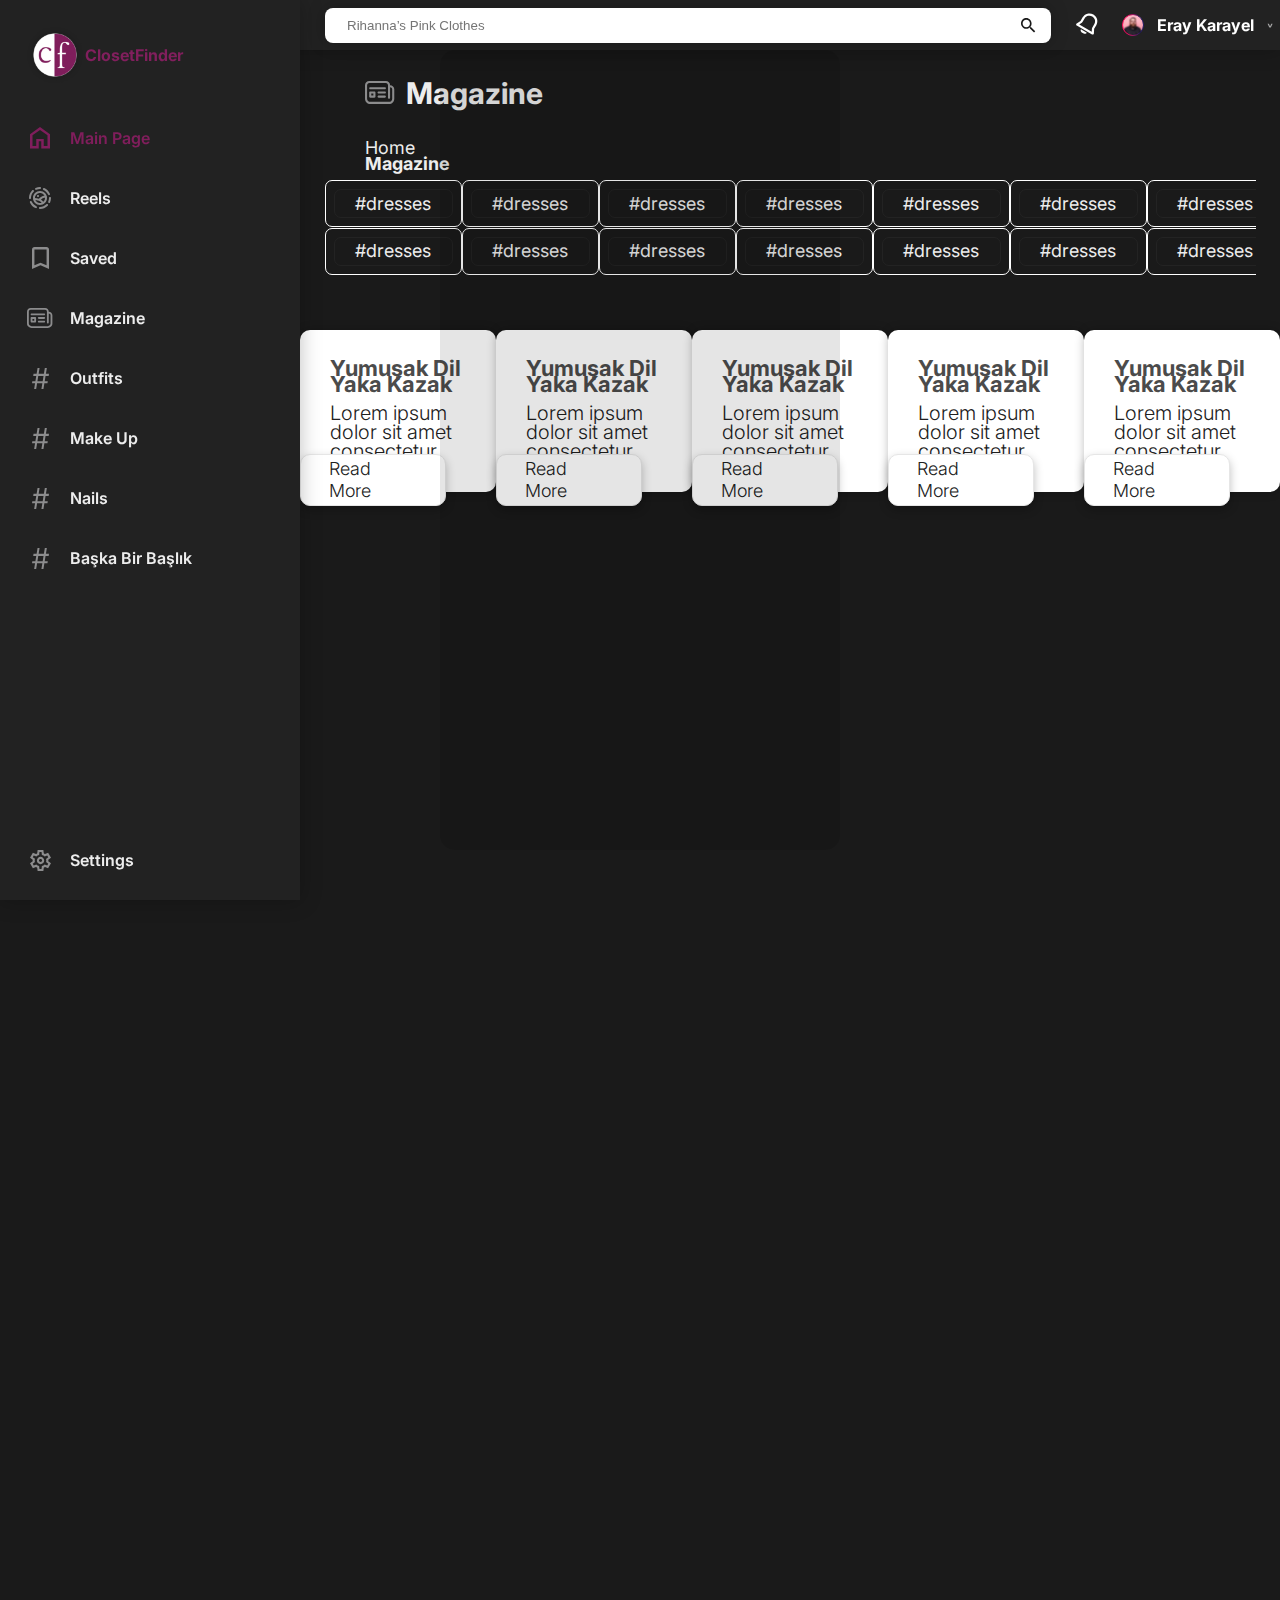
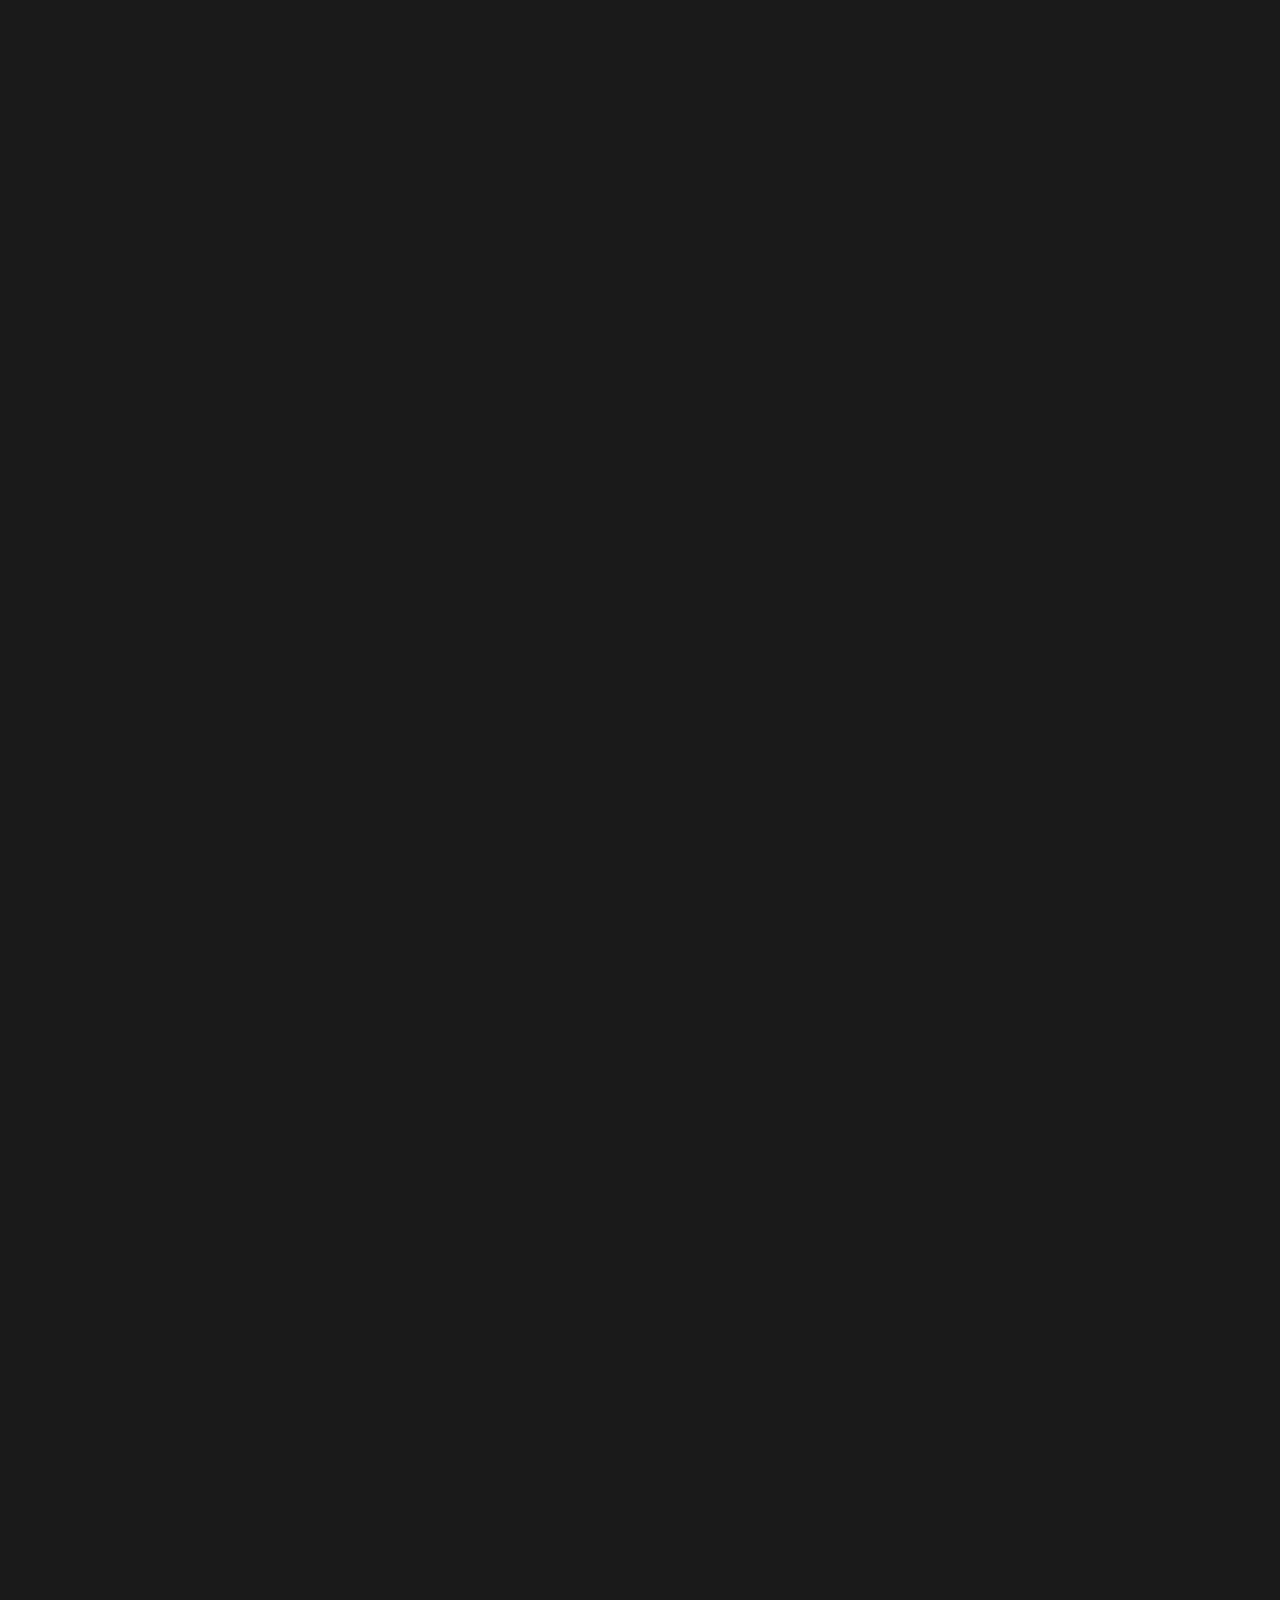
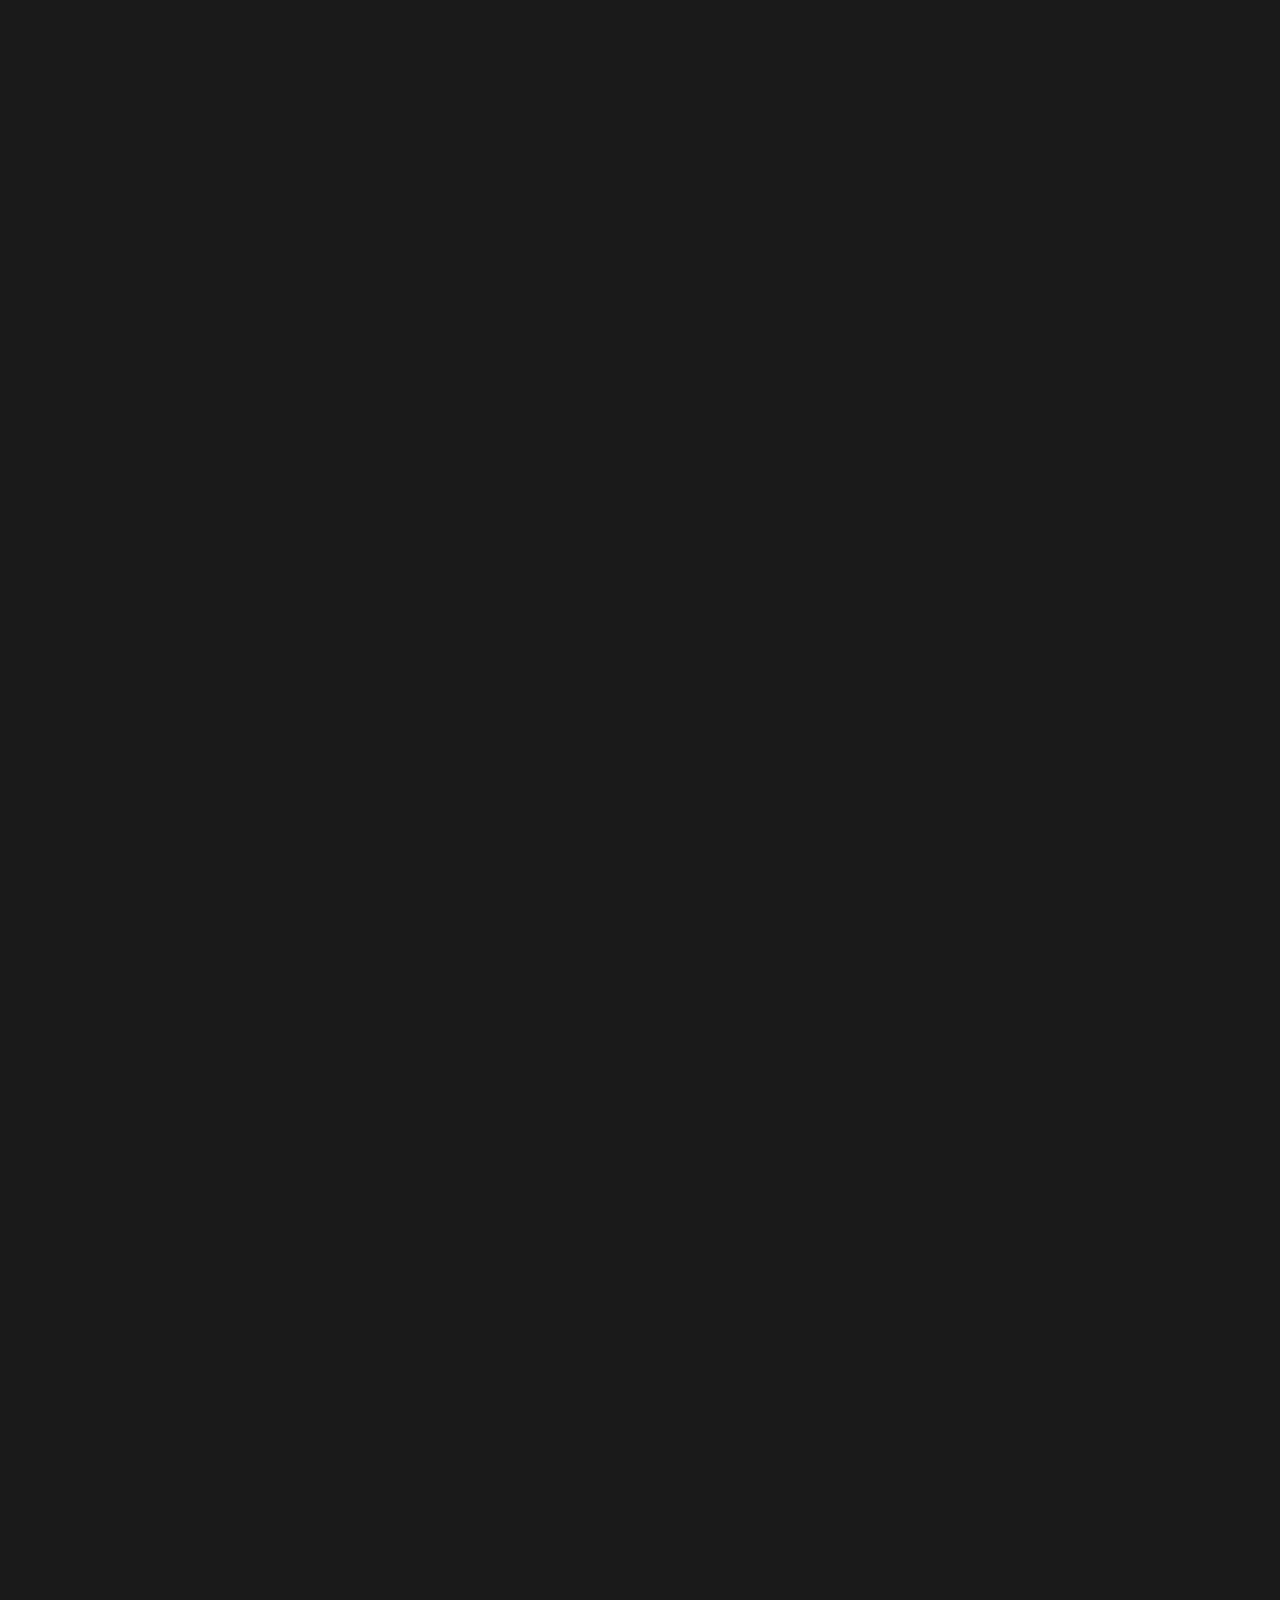
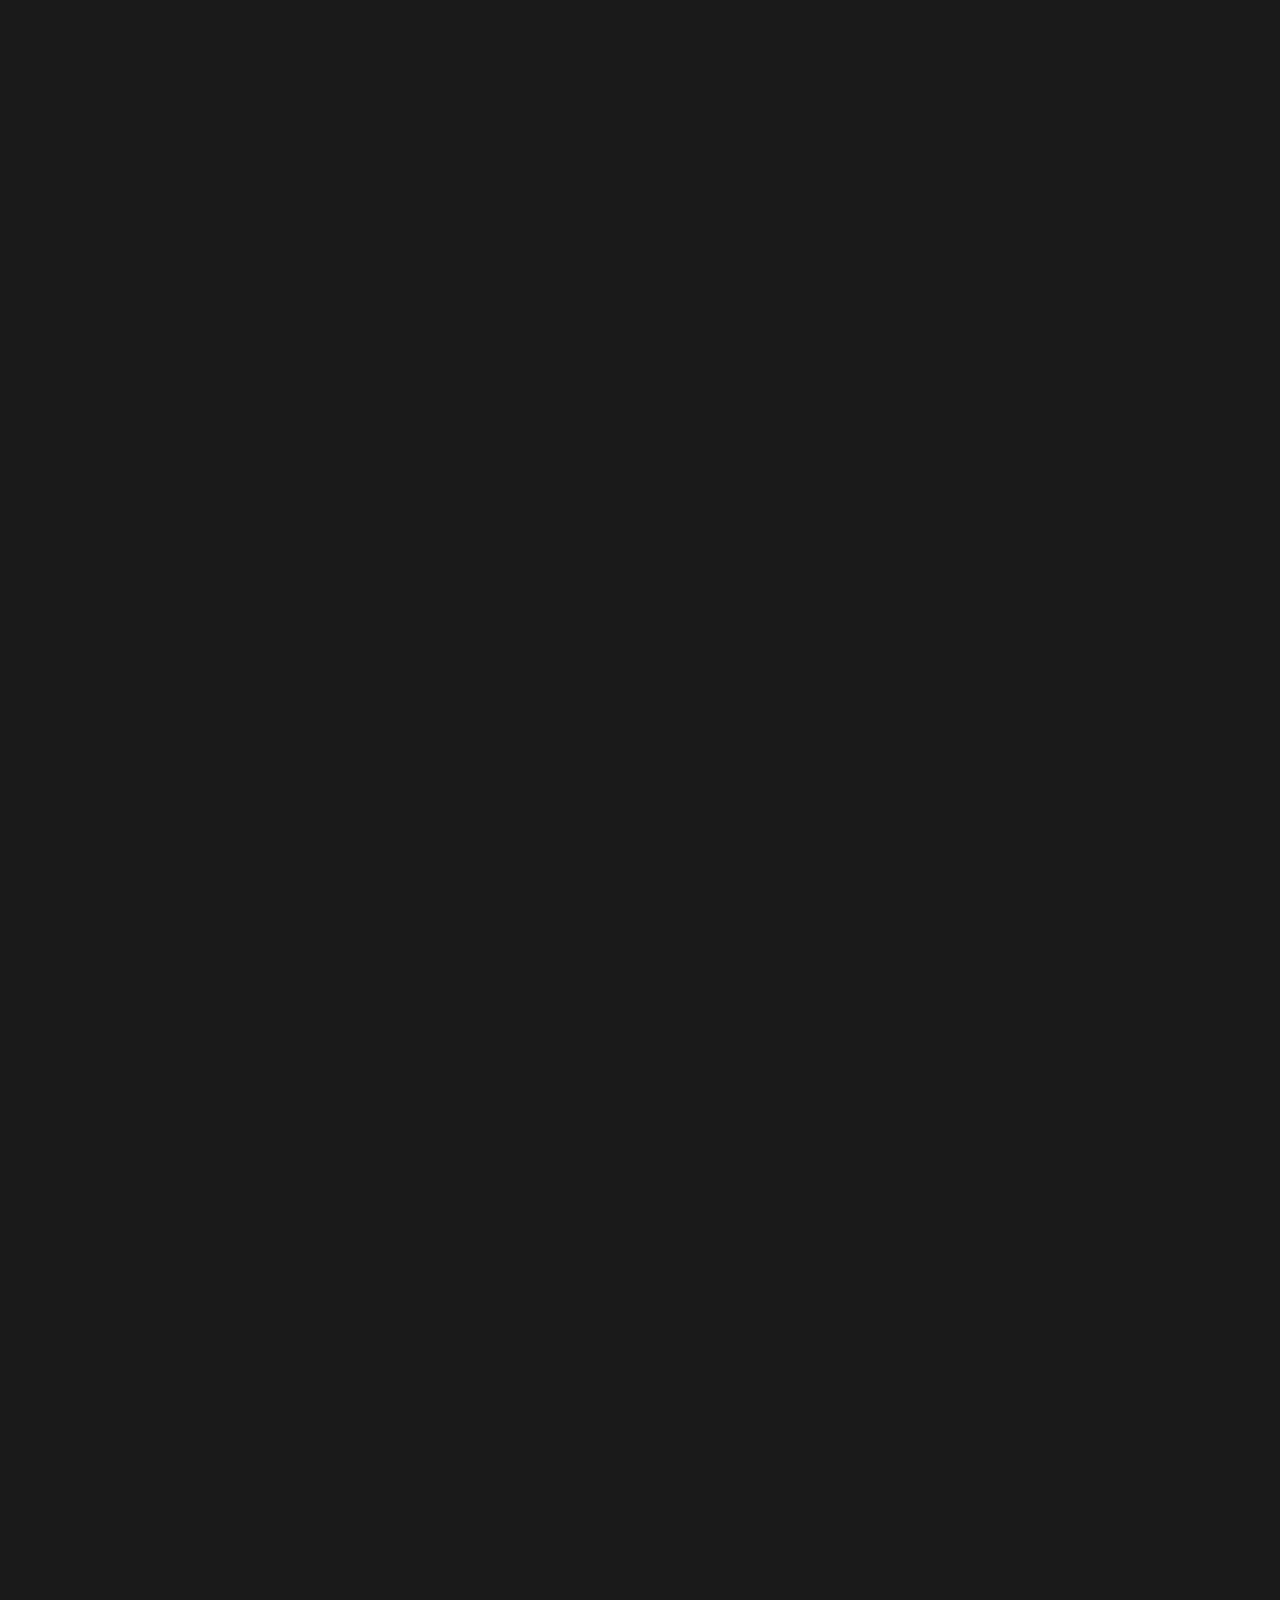
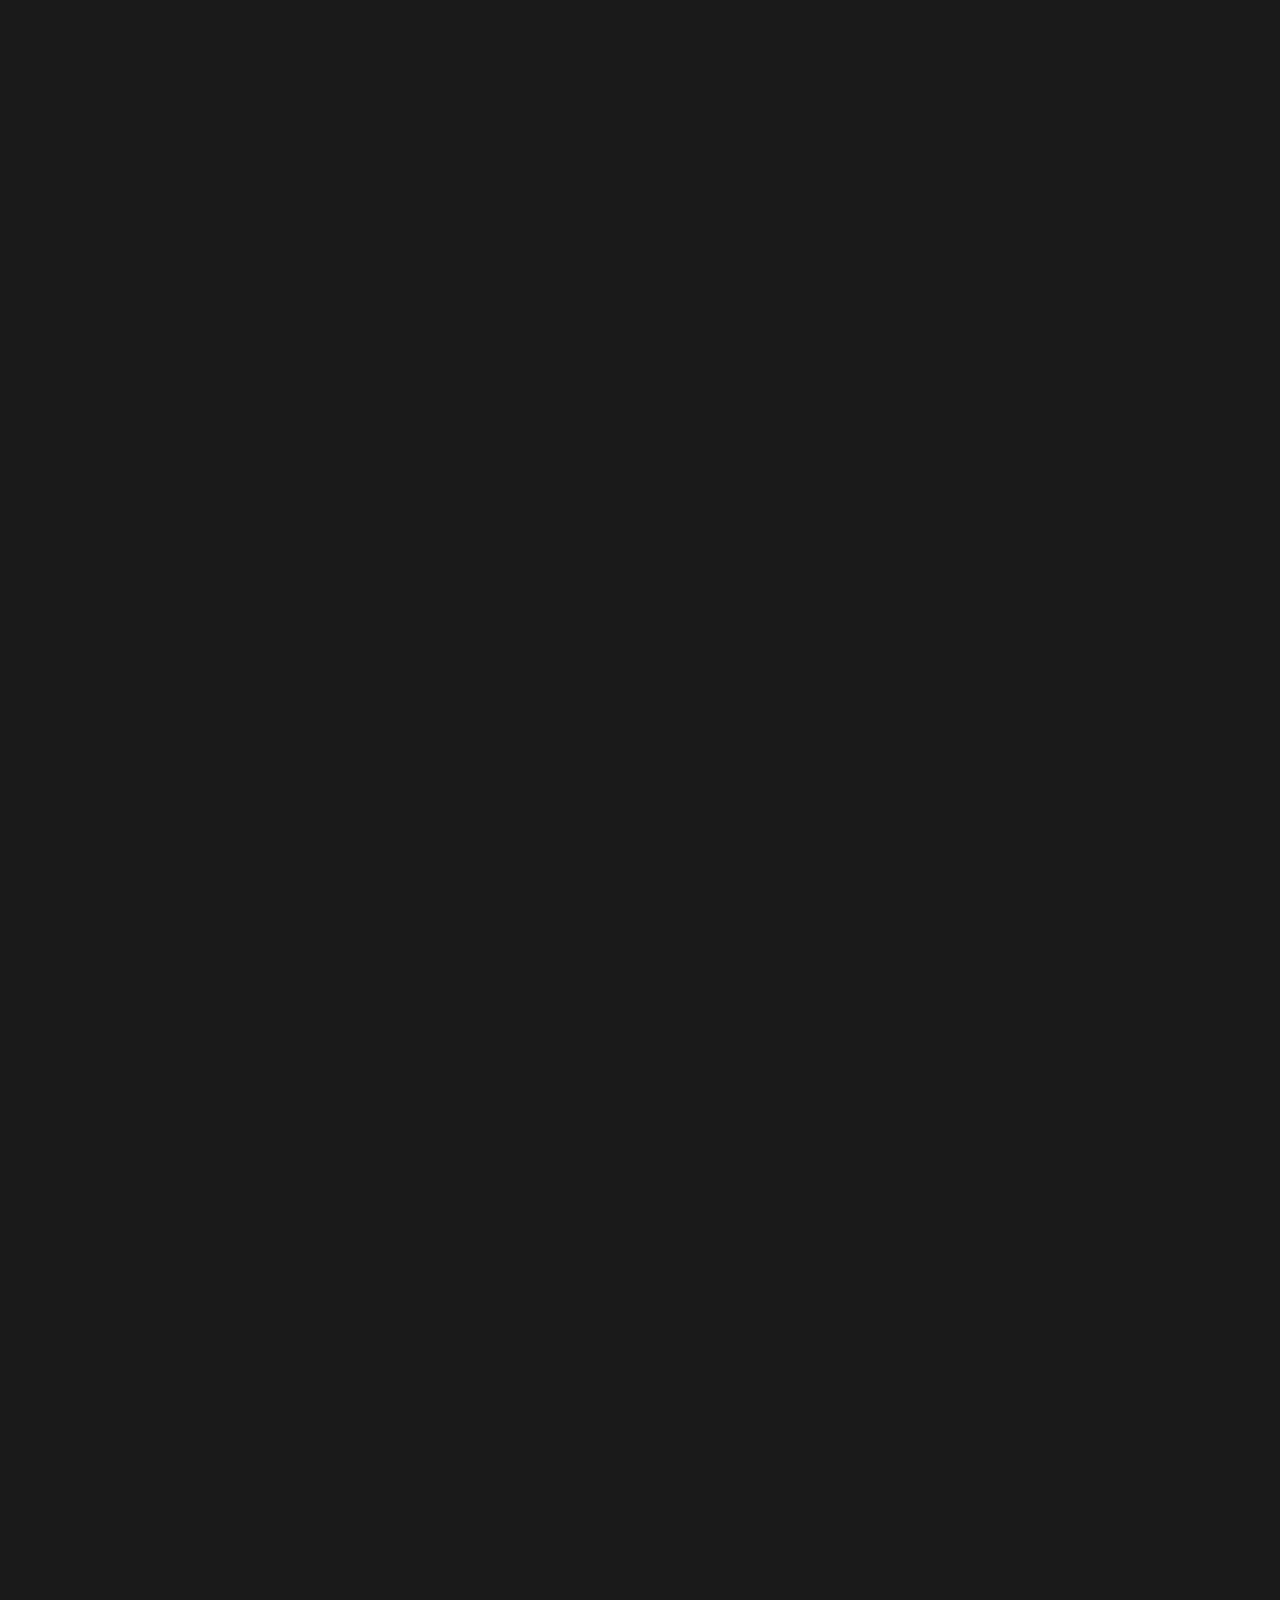
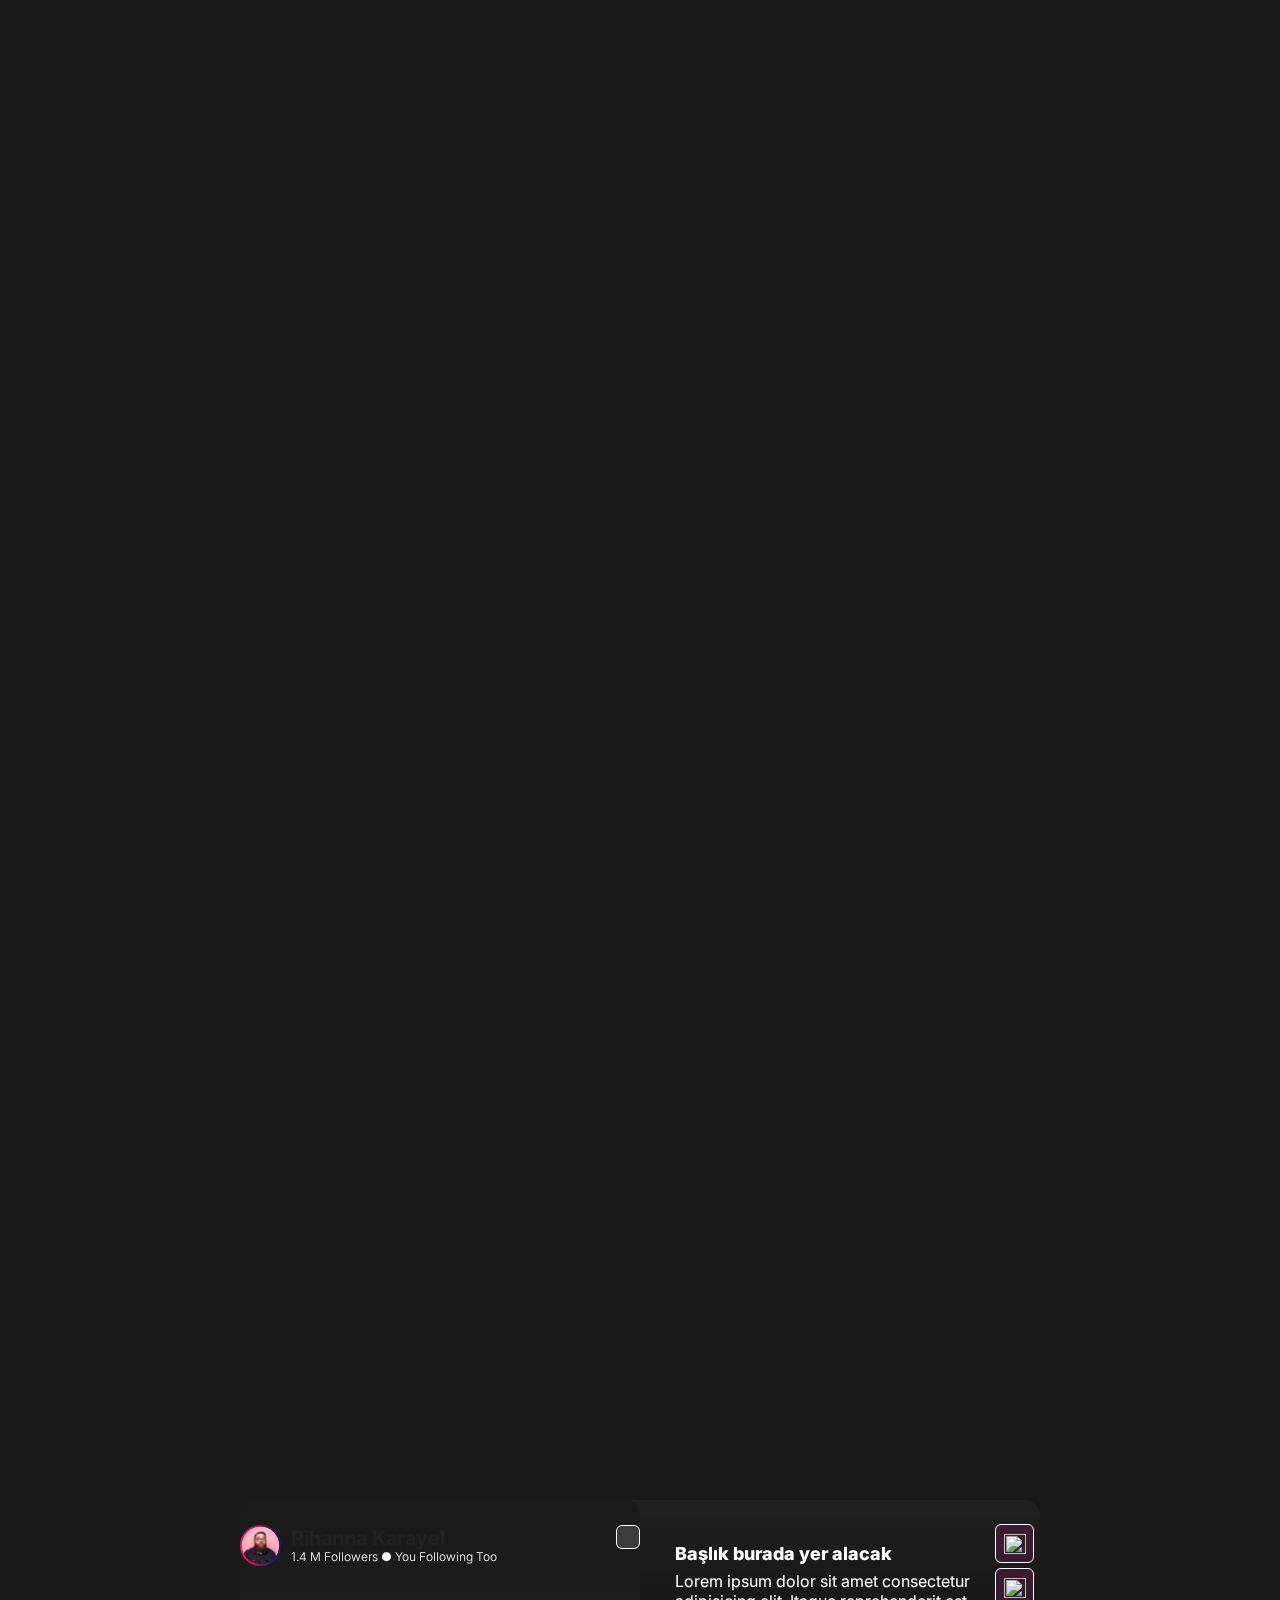
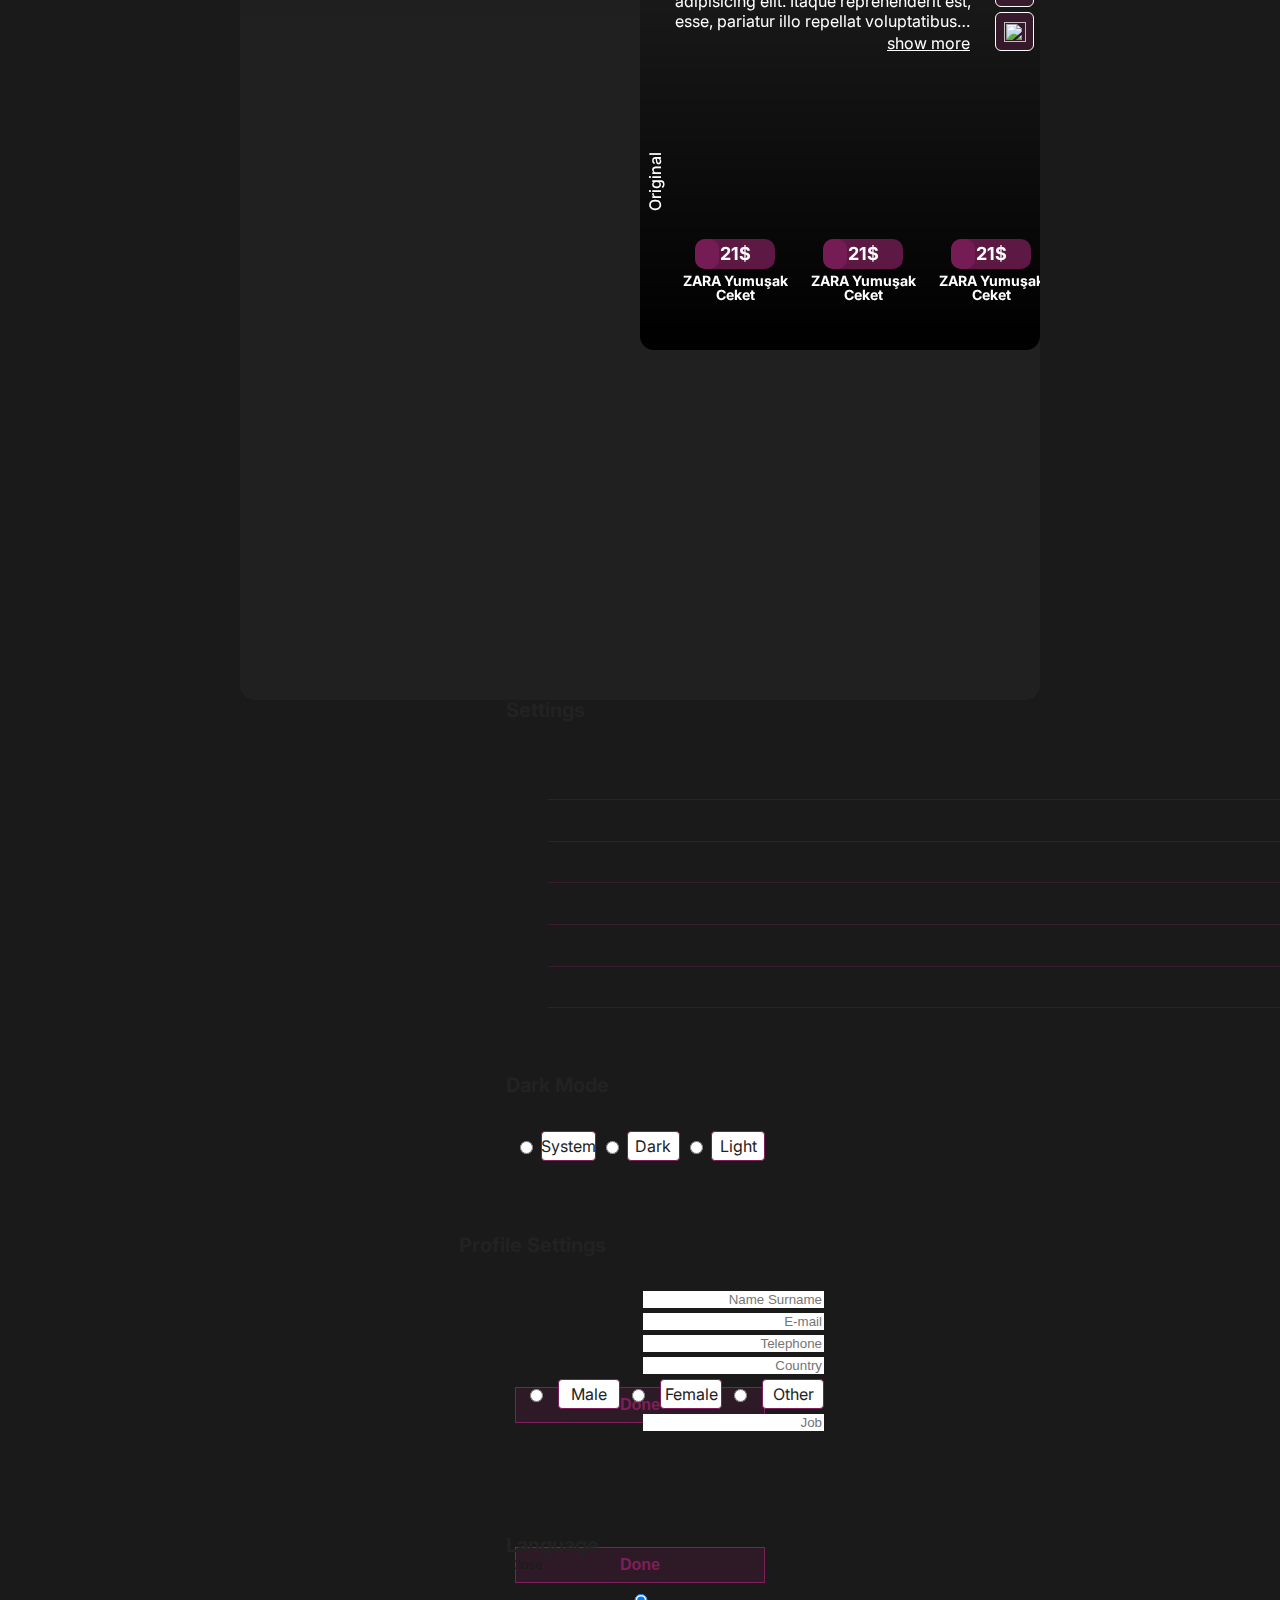
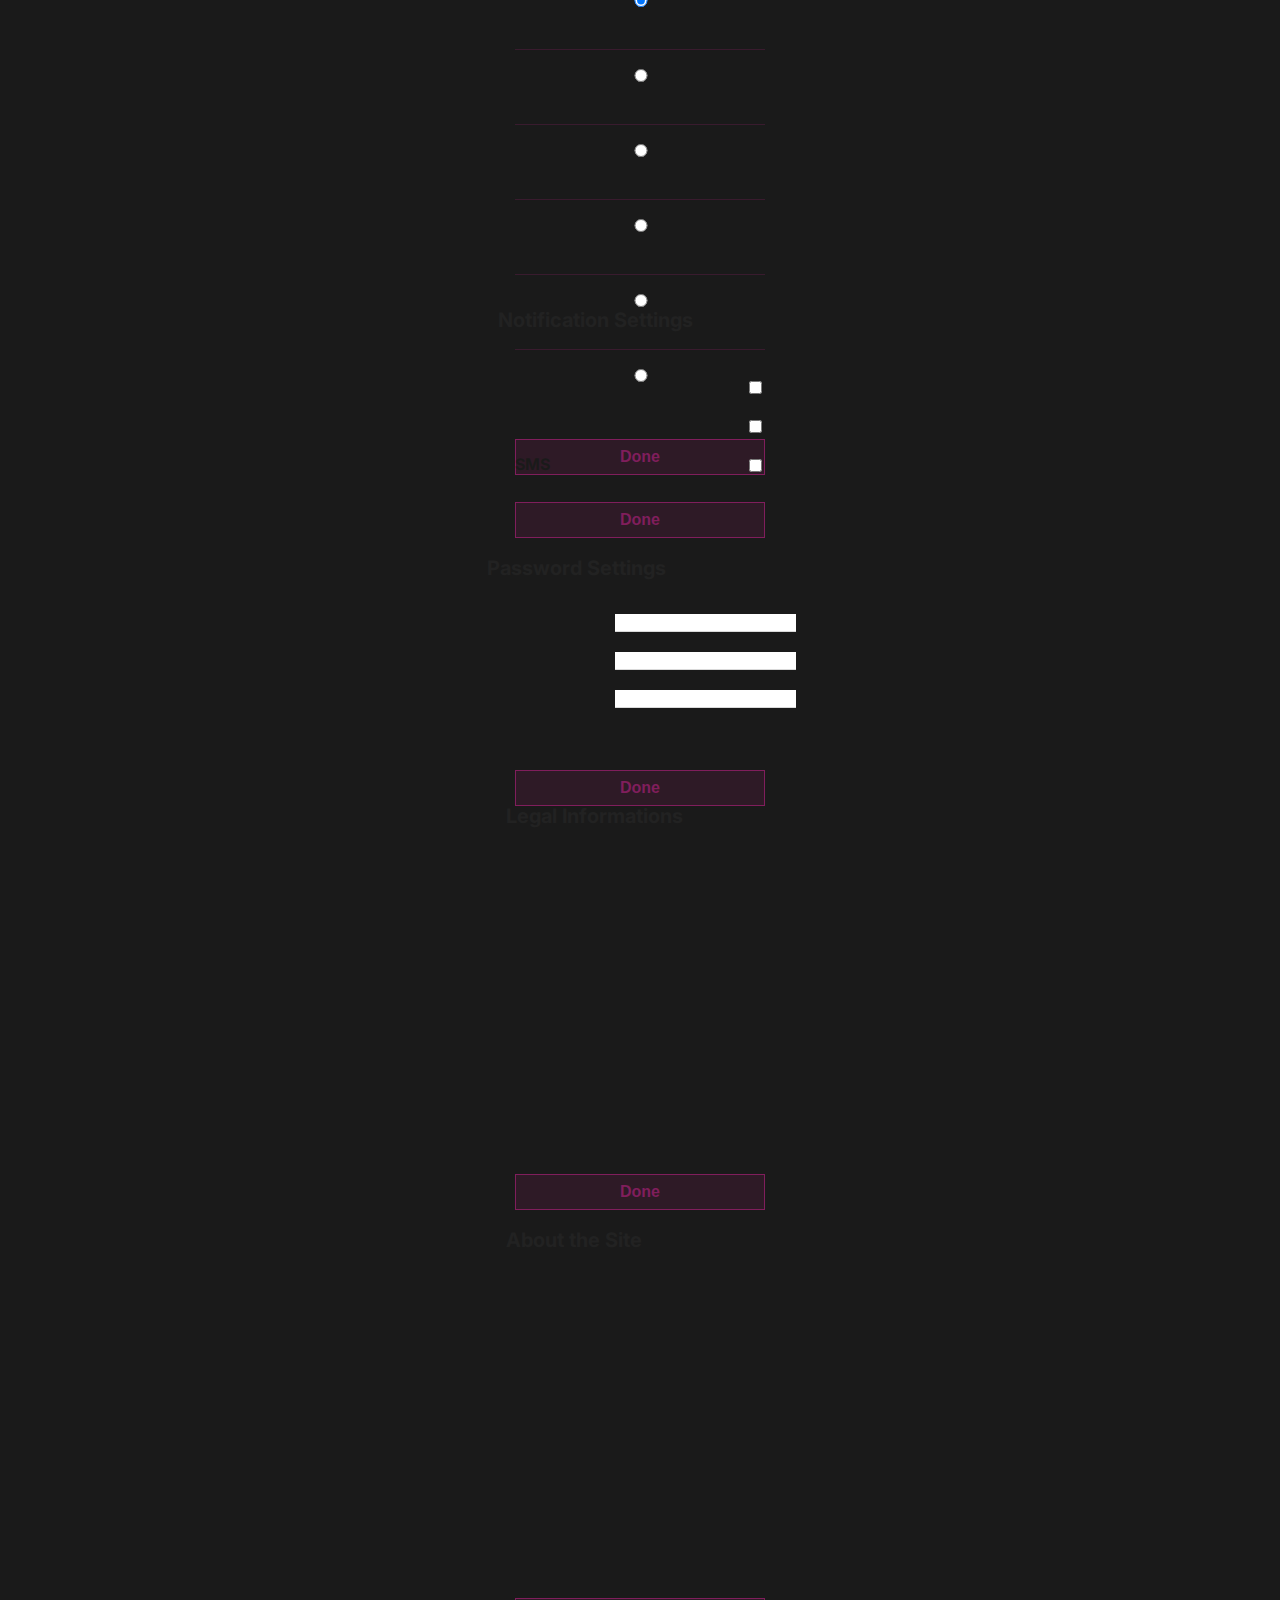
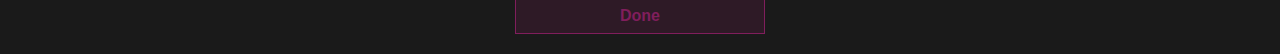
==== commit e643447e: "Header yapilandirildi" ====
--- a/magazine.html
+++ b/magazine.html
@@ -301,8 +301,11 @@
                     </div>
                 </div>
             </div>
-            <a href="" class="notification"><img src="./assets/notification-4-line.svg" width="24px" alt=""></a href="">
-            <span><a href="" class="menu-line"><img src="./assets/menu-line-2.svg" width="28px" alt=""></a
+            <a href="" class="notification"><svg width="22" height="22" viewBox="0 0 22 22" fill="none" xmlns="http://www.w3.org/2000/svg">
+                <path fill-rule="evenodd" clip-rule="evenodd" d="M10.7563 19.6823C10.4726 20.174 10.0136 20.5403 9.47117 20.7078C8.92879 20.8753 8.34315 20.8316 7.83165 20.5854L7.6827 20.5059L5.73414 19.3809C5.24245 19.0972 4.87616 18.6382 4.70868 18.0958C4.5412 17.5534 4.58492 16.9678 4.83108 16.4563L4.91058 16.3073L10.7563 19.6823ZM17.3959 1.4321C19.1642 2.453 20.4669 4.12082 21.0291 6.08374C21.5913 8.04666 21.3692 10.1512 20.4095 11.9535L20.2784 12.1896L18.1611 15.8567L17.8865 20.4319C17.8745 20.6315 17.8144 20.8253 17.7111 20.9966C17.6079 21.1679 17.4647 21.3116 17.2938 21.4154C17.1228 21.5193 16.9293 21.5802 16.7297 21.5928C16.5301 21.6055 16.3304 21.5696 16.1477 21.4883L16.0323 21.4294L0.759523 12.6117C0.586232 12.5117 0.439765 12.3712 0.332674 12.2022C0.225582 12.0332 0.161059 11.8408 0.144634 11.6414C0.12821 11.442 0.160371 11.2416 0.238365 11.0574C0.31636 10.8731 0.437859 10.7106 0.592453 10.5836L0.696332 10.5071L4.52122 7.98174L6.63847 4.31455C7.68276 2.50579 9.40281 1.18595 11.4202 0.645389C13.4376 0.104825 15.5872 0.387815 17.3959 1.4321ZM16.2709 3.38066C15.0156 2.65597 13.5289 2.44388 12.121 2.7886C10.713 3.13333 9.49252 4.00826 8.71396 5.23095L8.58703 5.43955L6.46978 9.10674C6.33028 9.34837 6.14706 9.56196 5.92946 9.73659L5.76077 9.86003L3.30405 11.4827L15.7388 18.6619L15.9162 15.722C15.9328 15.4435 16.001 15.1706 16.1173 14.917L16.2126 14.7317L18.3298 11.0646C19.0757 9.77258 19.2779 8.23721 18.8918 6.7962C18.5056 5.35519 17.5629 4.12658 16.2709 3.38066Z" fill="#801E5C"/>
+                </svg>
+                </a href="">
+            <span><a href="" class="menu-line"><svg xmlns="http://www.w3.org/2000/svg" viewBox="0 0 24 24" width="24" height="24"><path d="M3 4h18v2H3V4zm0 7h18v2H3v-2zm0 7h18v2H3v-2z"/></svg></a
                     href=""></span>
             <div class="profile">
                 <a href=""><img src="/assets/Ellipse 41.svg" width="22px" alt=""></a>
--- a/styles/main.css
+++ b/styles/main.css
@@ -1,6 +1,8 @@
 :root {
     /* Colors */
     --primary: #811f5d;
+    --background-color: #FFFFFF;
+    --sidebar:#FFFFFF;
     --grey: #8C8C8D;
     --black: #1A1A1A;
     --black-light: rgb(26, 26, 26, 0.6);
@@ -9,12 +11,28 @@
     --gray-light: #3D3D3D;
     --gray-extra-light: #4B4B4B;
     --white: #FFFFFF;
-
+    --font-primary: #202020;
     /* Shadow */
     --primary-shadow: 0px 0px 20px 0px rgba(0, 0, 0, 0.25);
 
     /* Font Sizes: 38px,24px,22px,20px,18px,16px,14px,12px */
 
+}
+@media (prefers-color-scheme: light) {
+    :root{
+        --primary: #222222;
+        --background-color: #1A1A1A;
+        --sidebar: #222222;
+        --grey: #8C8C8D;
+        --black: #1A1A1A;
+        --black-light: rgb(26, 26, 26, 0.6);
+        --dark: #202020;
+        --dark-gray: #1B1B1B;
+        --gray-light: #3D3D3D;
+        --gray-extra-light: #4B4B4B;
+        --white: #FFFFFF;
+        --font-primary: #EDEDED;
+    }
 }
 
 /* Default Scrollbar */
@@ -37,11 +55,11 @@
 body {
     font-family: 'Inter', sans-serif;
     font-size: 16px;
-    color: var(--white);
     width: 100%;
     height: 100%;
     overflow: overlay;
-    background-color: #FFFFFF;
+    color: var(--font-primary);
+    background-color: var(--background-color);
 }
 
 /* Header */
@@ -85,6 +103,7 @@
     white-space: nowrap;
     width: 200px;
     max-width: 275px;
+    color: #FFFFFF;
 }
 
 .profile img {
@@ -96,7 +115,7 @@
     align-items: center;
     justify-content: center;
     background-color: #FFFFFF;
-    width: 75%;
+    width: 100%;
     margin-left: 325px;
     border-radius: 8px;
     filter: drop-shadow(0px 0px 8px rgba(0, 0, 0, 0.25));
@@ -107,7 +126,6 @@
     align-items: center;
     justify-content: center;
     width: 100%;
-
 }
 
 /* Detailed Search */
@@ -167,6 +185,7 @@
     font-weight: 700;
     font-size: 20px;
     white-space: nowrap;
+    color: var(--font-primary);
 }
 
 .tiny-title {
@@ -174,7 +193,7 @@
     font-weight: 400;
     font-size: 16px;
     opacity: .6;
-    color: #FFFFFF;
+    color: var(--font-primary);
 }
 
 .tiny-size {
@@ -416,6 +435,12 @@
     max-width: 20px;
 }
 
+.notification svg path{
+    fill: #fff;
+}
+.menu-line svg path{
+    fill: #fff;
+}
 .search-box img {
     cursor: pointer;
     margin-right: 15px;
@@ -432,8 +457,8 @@
     z-index: 5;
     display: flex;
     flex-direction: column;
-    background-color: var(--white);
-    color: var(--dark);
+    background-color: var(--sidebar);
+    color: var(--font-primary);
     font-weight: 600;
     line-height: 16px;
     position: fixed;
@@ -494,7 +519,7 @@
     display: flex;
     align-items: center;
     flex-direction: row;
-    color: var(--primary);
+    color: #811F5D;
     font-style: normal;
     font-weight: 700;
     font-size: 1rem;
@@ -503,6 +528,7 @@
 
 .sidebar-menu div:last-child {
     position: absolute;
+    margin-top: auto;
     bottom: 25px;
 }
 
@@ -519,7 +545,7 @@
     display: flex;
     justify-content: flex-start;
     color: var(--dark);
-    background-color: var(--white);
+    background-color: var(--background-color);
 }
 
 .main-container img {
@@ -533,12 +559,13 @@
     width: 100%;
     flex-direction: column;
     position: relative;
+    margin-bottom: 45px;
     background-image: url(/assets/background.png);
     background-repeat: no-repeat;
     background-position: center;
     background-size: 100% 200%;
-    height: 475px;
-    min-height: 450px;
+    height: 400px;
+    min-height: 400px;
 }
 
 .story-cards {
@@ -578,29 +605,20 @@
     min-width: 130px;
     height: 200px;
 }
-
-.wave {
-    z-index: 1;
-    position: relative;
-    width: 100%;
-    height: 200px;
-    display: flex;
-    align-items: center;
-    justify-content: center;
-
-    background: url(/assets/svg\ \(1\).png);
-    background-position: 0px;
-    background-repeat: no-repeat;
-    background-size: 100% 150%;
-}
-
-.wave img {
-    display: flex;
-    position: absolute;
-    right: 50%;
+.pull-button{
+    display: flex;
+    justify-content: center;
+    position: absolute;
+    bottom: 25px;
+    width: 100%;
+}
+.pull-button a{
+    z-index: 5;
     cursor: pointer;
-    width: 25px;
-    margin-top: 75px;
+}
+
+.pull-button svg circle{
+    fill: var(--background-color);
 }
 
 /* Postcard Container */
@@ -608,11 +626,11 @@
 .postcard-container {
     display: flex;
     position: relative;
-    justify-content: center;
-    background-color: #FFFFFF;
+    width: 100%;
+    justify-content: center;
+    background-color: var(--background-color);
     align-items: flex-start;
     height: auto;
-    min-width: min-content;
     padding-left: 0;
     padding-right: 0;
 }
@@ -620,6 +638,7 @@
 .postcards {
     display: flex;
     position: relative;
+    width: 100%;
     overflow: hidden;
     justify-content: space-evenly;
     row-gap: 50px;
@@ -746,39 +765,39 @@
 /* Celebrities Section */
 
 .container-wave:first-child {
-    display: flex;
     position: absolute;
     top: 0;
-    right: 0;
+    left: 0;
+    width: 100%;
+    overflow: hidden;
+    line-height: 0;
+}
+.container-wave:first-child svg{
+    position: relative;
+    display: block;
+    width: calc(100% + 1.3px);
+    height: 103px;
+}
+.container-wave:first-child .shape-fill{
+    fill: var(--background-color);
+}
+.container-wave:last-child {
+    position: absolute;
+    bottom: 0;
+    left: 0;
+    width: 100%;
+    overflow: hidden;
+    line-height: 0;
     transform: rotate(180deg);
-    background-image: url(/assets/svg\ \(1\).png);
-    background-repeat: no-repeat;
-    background-position: calc(0px);
-    background-size: 100% 100%;
-
-    z-index: 0;
-    width: 100%;
-    height: 300px;
-    align-items: center;
-    justify-content: center;
-
-}
-
-.container-wave:last-child {
-    display: flex;
-    position: absolute;
-    bottom: 0;
-    background-image: url(/assets/svg\ \(1\).png);
-    background-repeat: no-repeat;
-    background-position: calc(0px);
-    background-size: 100% 100%;
-
-    z-index: 0;
-    width: 100%;
-    height: 300px;
-    align-items: center;
-    justify-content: center;
-
+}
+.container-wave:last-child svg{
+    position: relative;
+    display: block;
+    width: calc(100% + 1.3px);
+    height: 103px;
+}
+.container-wave:last-child .shape-fill{
+    fill: var(--background-color);
 }
 
 .celebrities-container {
@@ -786,8 +805,8 @@
     position: relative;
     align-items: center;
     width: 100%;
-    height: 800px;
-    min-height: 800px;
+    height: 650px;
+    min-height: 650px;
     overflow-x: hidden;
     justify-content: center;
 
@@ -869,8 +888,8 @@
     position: relative;
     align-items: center;
     width: 100%;
-    height: 800px;
-    min-height: 800px;
+    height: 650px;
+    min-height: 650px;
     justify-content: center;
 
     background-image: url(/assets/background.png);
@@ -1888,16 +1907,6 @@
 }
 
 
-
-
-
-
-
-
-
-
-
-
 /* Mobile Responsive */
 
 @media(max-width: 1199px) {
@@ -1947,9 +1956,11 @@
     }
     .sidebar-menu > div.active span{
         display: flex;
+        left: 32px;
     }
     .sidebar-menu > div.active{
         width: 80px;
+        position: relative;
     }
     .sidebar-menu > div:nth-of-type(-n+3){
         display: flex;
@@ -1960,9 +1971,16 @@
         display: none;
     }
 
-    .notification {
-        width: 100%;
-        margin-right: 10px;
+    .notification svg{
+        width: 20px;
+        height: auto;
+        margin-right: 5px;
+    }
+    .notification svg path{
+        fill: #801E5C;
+    }
+    .menu-line svg path{
+        fill: #801E5C;
     }
 
     .profile {
@@ -1970,8 +1988,8 @@
     }
 
     .search-box {
-        width: 90%;
-        margin-left: 10px; /* ?? */
+        margin-left: 0;
+        width: 100%;
     }
 
     .search-box input {
@@ -2012,6 +2030,12 @@
     .header-box>span>a {
         width: 25vw;
     }
+
+    .search-detailed {
+        margin-left: 0;
+    }
+
+
 }
 
 @media(max-width: 619px) {
@@ -2064,6 +2088,38 @@
     }
     .sidebar-menu {
         gap: 12px;
+    }
+    .search-detailed {
+        position: absolute;
+        flex-direction: column;
+        align-items: flex-start;
+        padding: 12px;
+        top: 50px;
+        width: 60vw;
+        max-width: 1200px;
+        min-height: 450px;
+        max-height: 60vw;
+        margin-left: 0;
+    
+        background: #202020;
+        border: 1px solid rgba(32, 32, 32, 0.6);
+        box-shadow: 0px 0px 8px rgba(0, 0, 0, 0.25);
+        border-radius: 8px;
+    
+        font-weight: 400;
+        font-size: 16px;
+        color: #FFFFFF;
+    }
+    .search-box{
+        min-width: 160px;
+    }
+    .notification img{
+        min-width: 20px;
+        min-height: 20px;
+    }
+    .menu-line img{
+        width: 25px;
+        height: 25px;
     }
 }
 
@@ -2511,7 +2567,7 @@
     display: flex;
     position: relative;
     justify-content: center;
-    background-color: #FFFFFF;
+    background-color: var(--background-color);
     max-width: 970px;
     height: 250vh;
     align-items: flex-start;
@@ -2643,7 +2699,7 @@
     display: flex;
     position: relative;
     justify-content: center;
-    background-color: #FFFFFF;
+    background-color: var(--background-color);
     max-width: 1000px;
     height: 600vh;
     align-items: flex-start;
@@ -2763,12 +2819,15 @@
     font-weight: 400;
     font-size: 18px;
     line-height: 16px;
-    color: #202020;
+    color: var(--font-primary);
 }
 
 ol.breadcrumb .active{
-    color:#202020;
+    color:var(--font-primary);
     font-weight: 700;
+}
+.breadcrumb-item+.breadcrumb-item::before {
+    color: var(--font-primary);
 }
 
 .magazine-detail-container{
@@ -2794,7 +2853,7 @@
     font-weight: 400;
     font-size: 26px;
     line-height: 30px;
-    color: #3D3D3D;
+    color: var(--font-primary);
 }
 
 .magazine-detail-footer{
@@ -2969,7 +3028,7 @@
     font-weight: 700;
     font-size: 30px;
     line-height: 16px;
-    color:#202020;
+    color:var(--font-primary);
 }
 
 .popular-events-header + .event-hashtags{
@@ -2978,6 +3037,7 @@
 .all-magazine-container .popular-events{
     width: 95%;
     padding: 0;
+    color: var(--font-primary);
 }
 
 .all-magazine-container .event-hashtags ul{
@@ -3009,12 +3069,13 @@
     display: flex;
     align-items: center;
     gap: 11px;
+    color: var(--font-primary);
 }
 .saved-header-title .bold-title{ 
     font-weight: 700;
     font-size: 30px;
     line-height: 16px;
-    color: #202020;
+    color: var(--font-primary);
 }
 .saved-header-title img{ 
     width: 19px;
@@ -3062,7 +3123,7 @@
     font-weight: 700;
     font-size: 30px;
     line-height: 16px;
-    color: #202020;
+    color: var(--font-primary);
 }
 .outfits-header .follow-button{
     white-space: nowrap;
@@ -3416,7 +3477,7 @@
     height: 48px;
     text-overflow: ellipsis;
     overflow: hidden;
-    color: #1A1A1A;
+    color: var(--font-primary);
     max-width: 500px;
 }
 .post-detail-container .post-article{
@@ -3425,7 +3486,7 @@
     font-weight: 400;
     font-size: 18px;
     line-height: 20px;
-    color: #1A1A1A;
+    color: var(--font-primary);
     height: auto;
     max-width: 500px;
 }
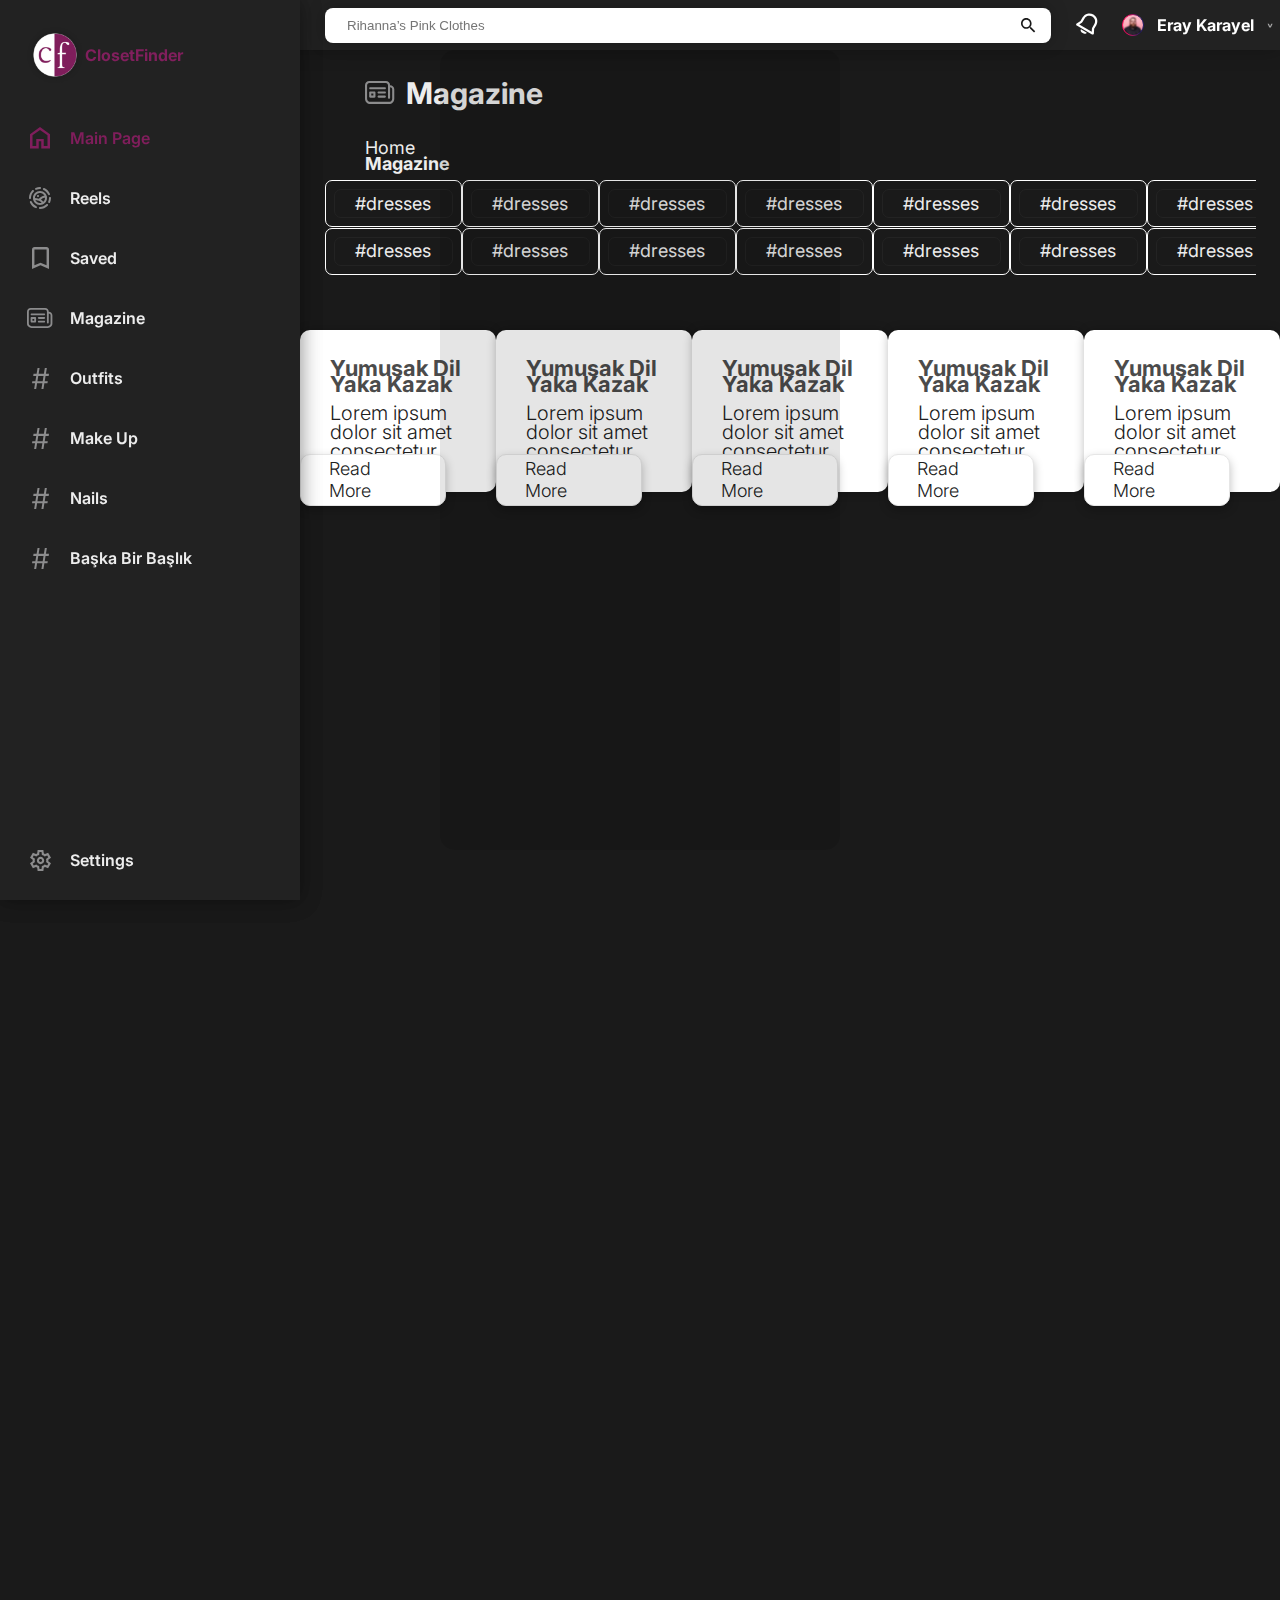
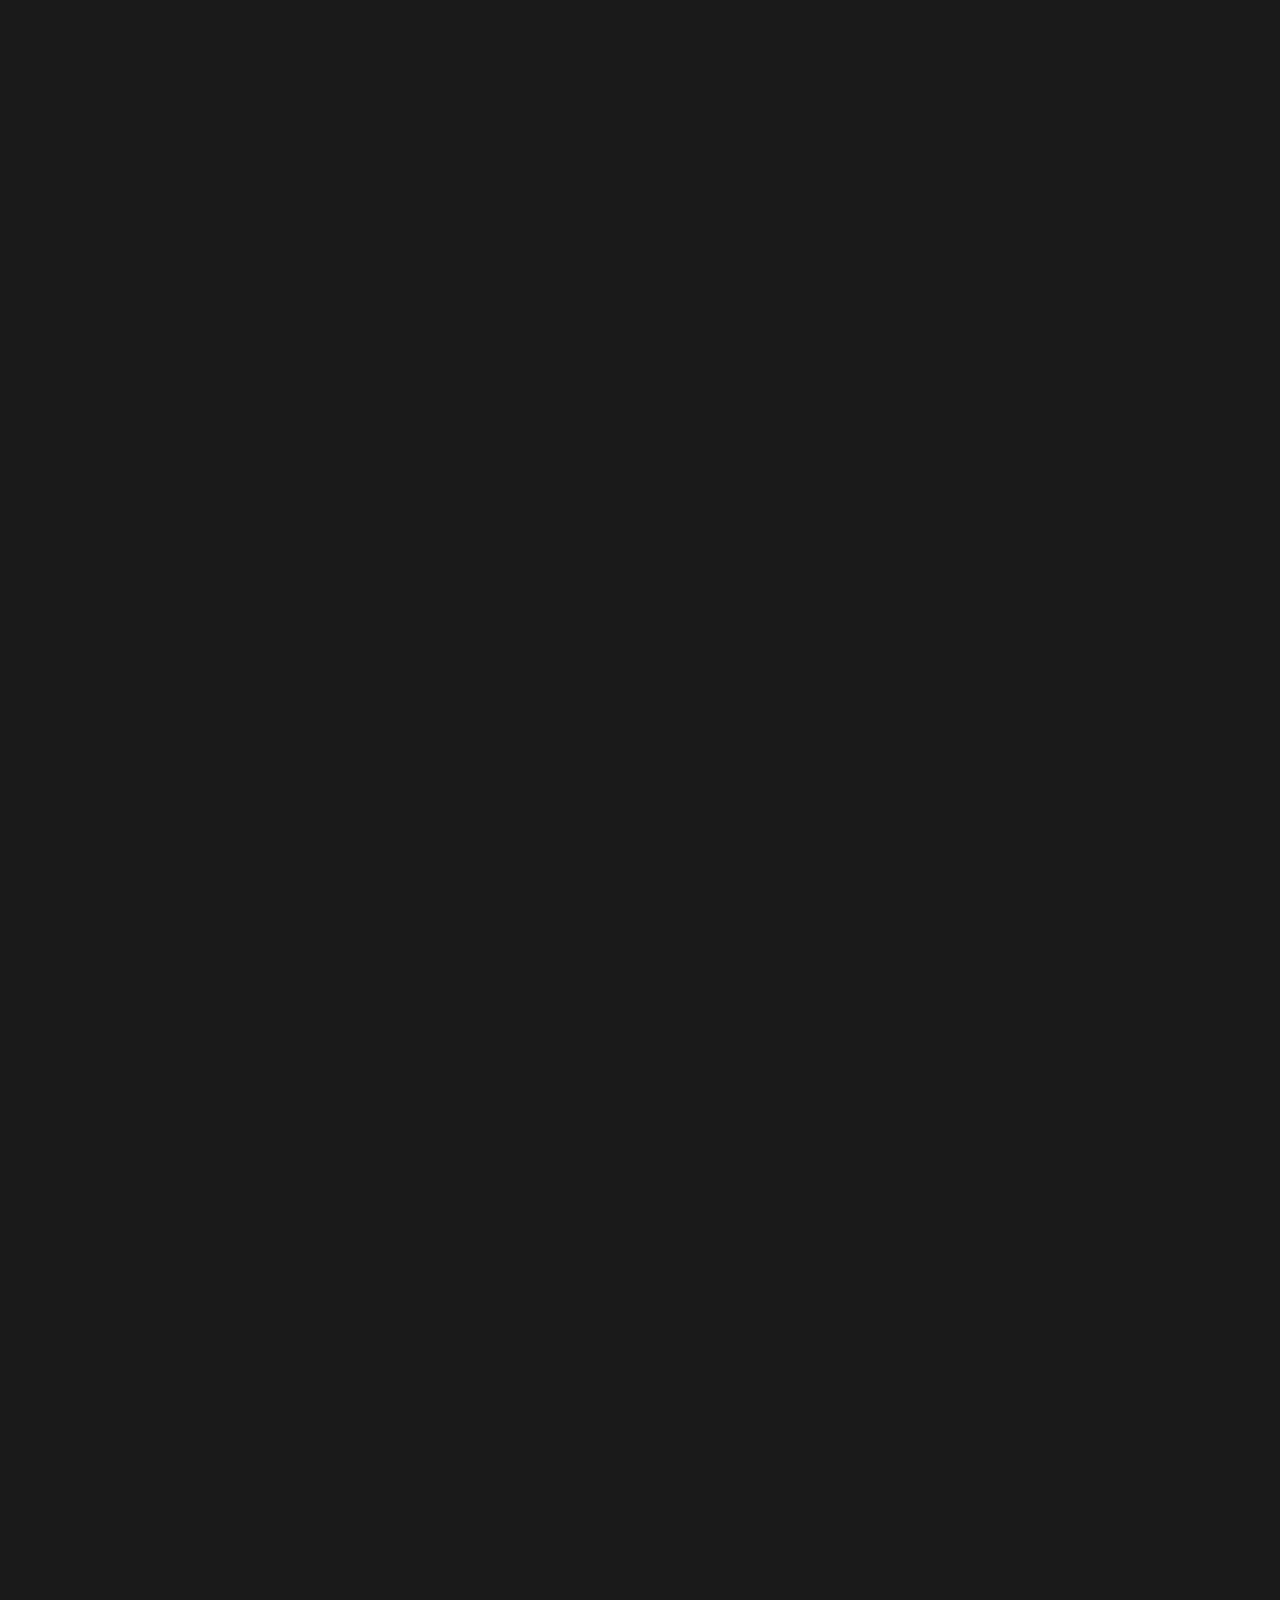
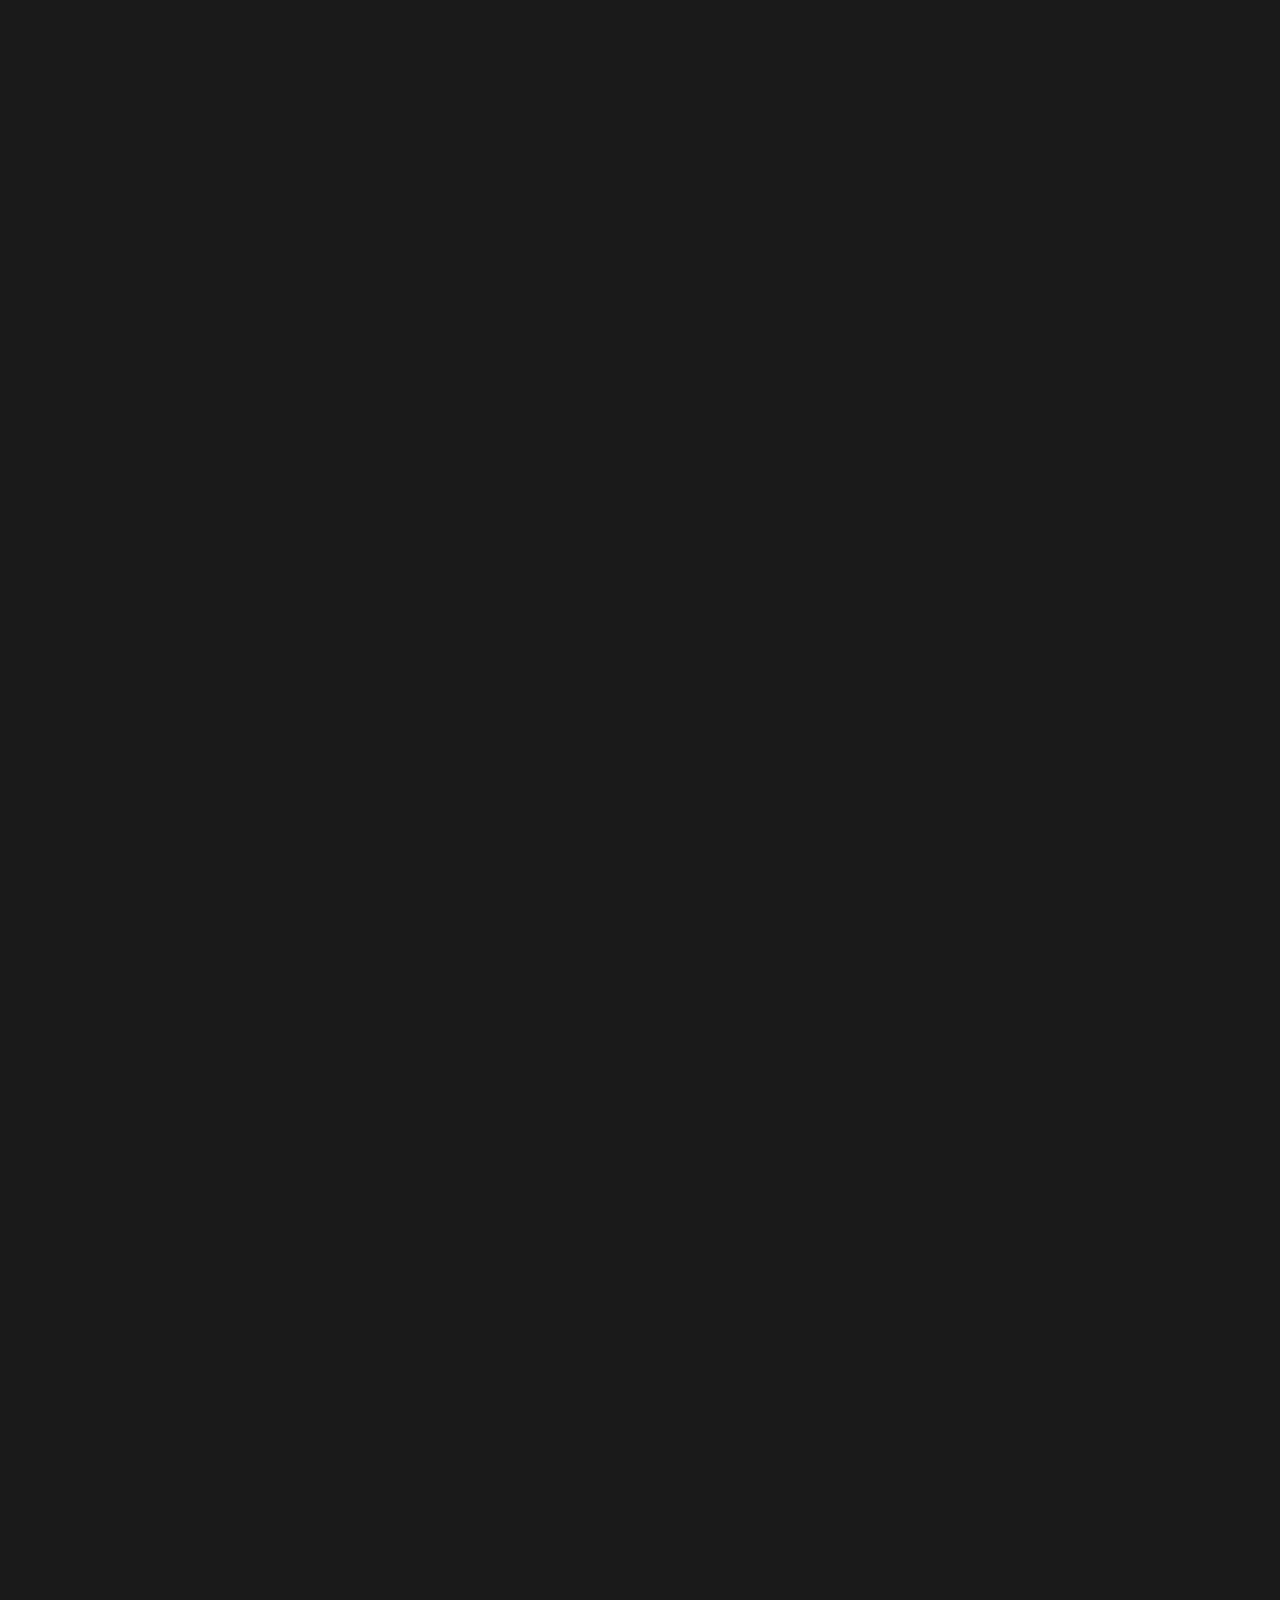
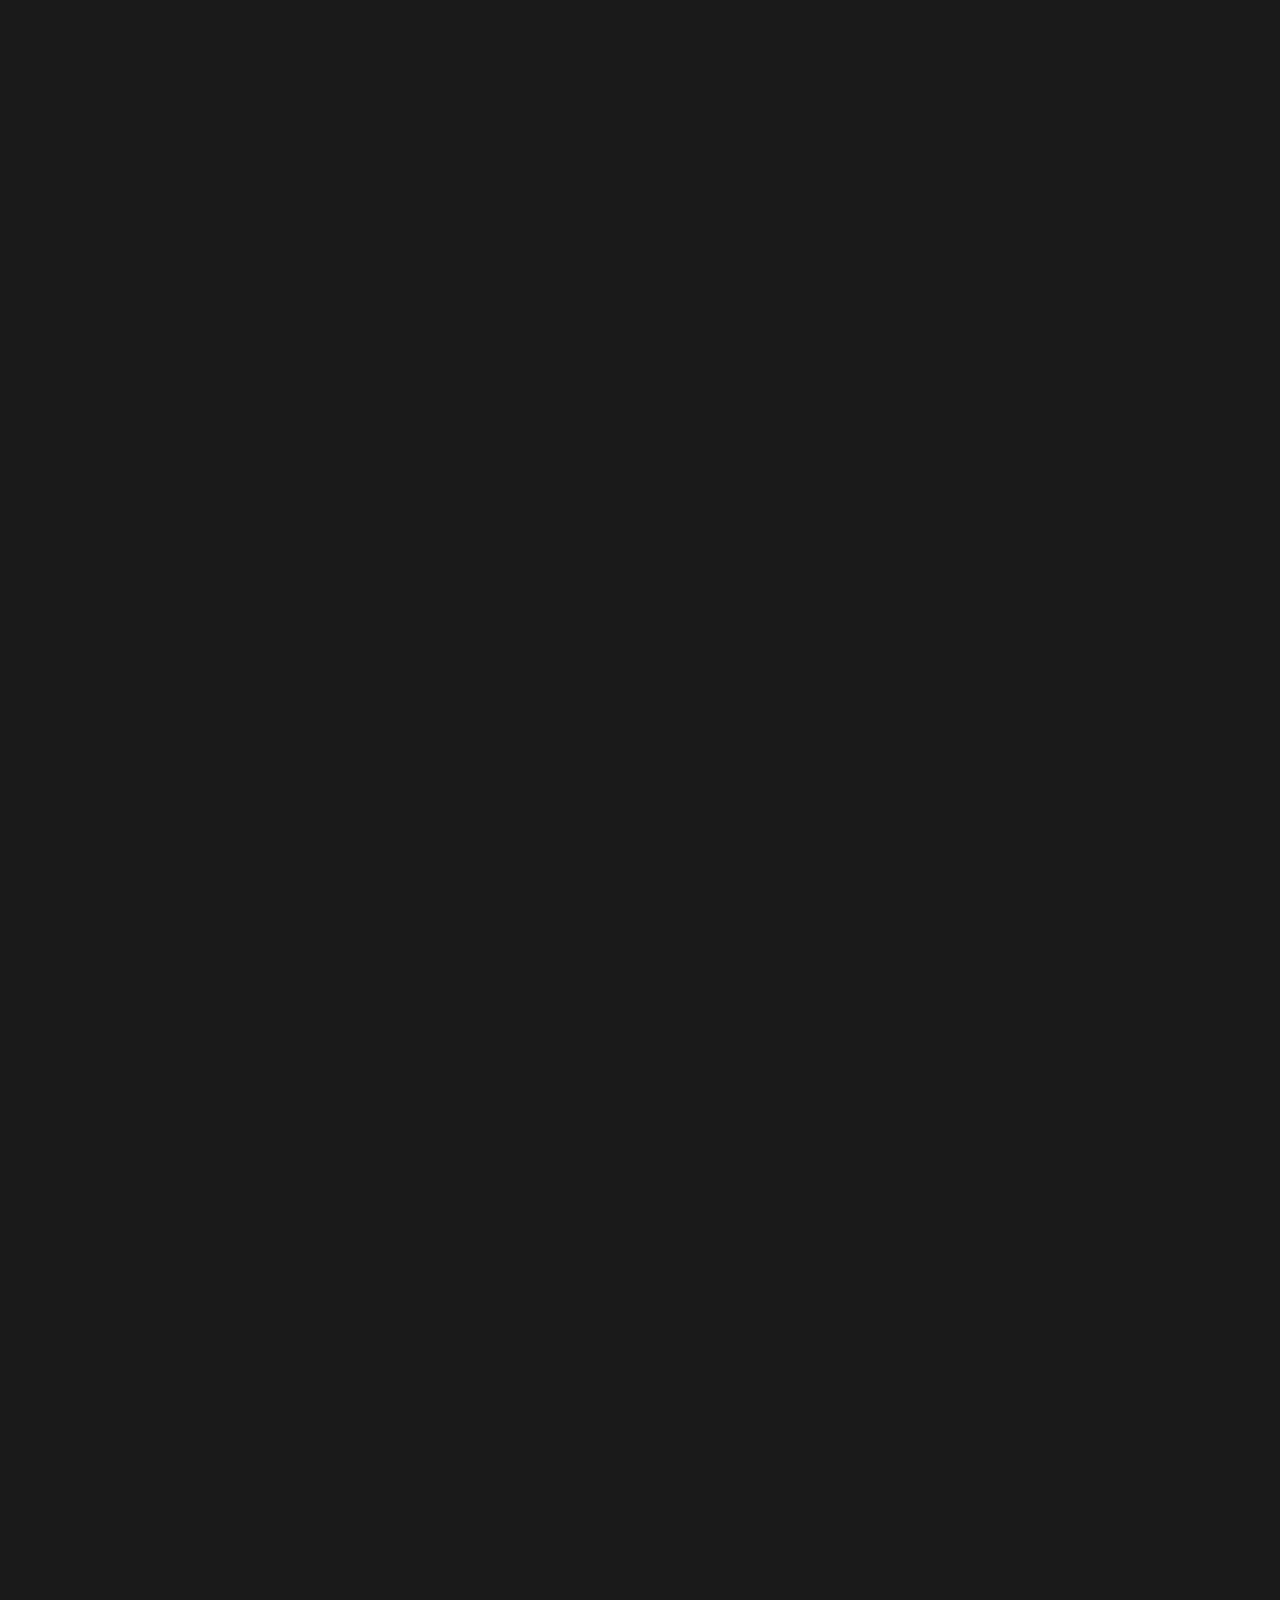
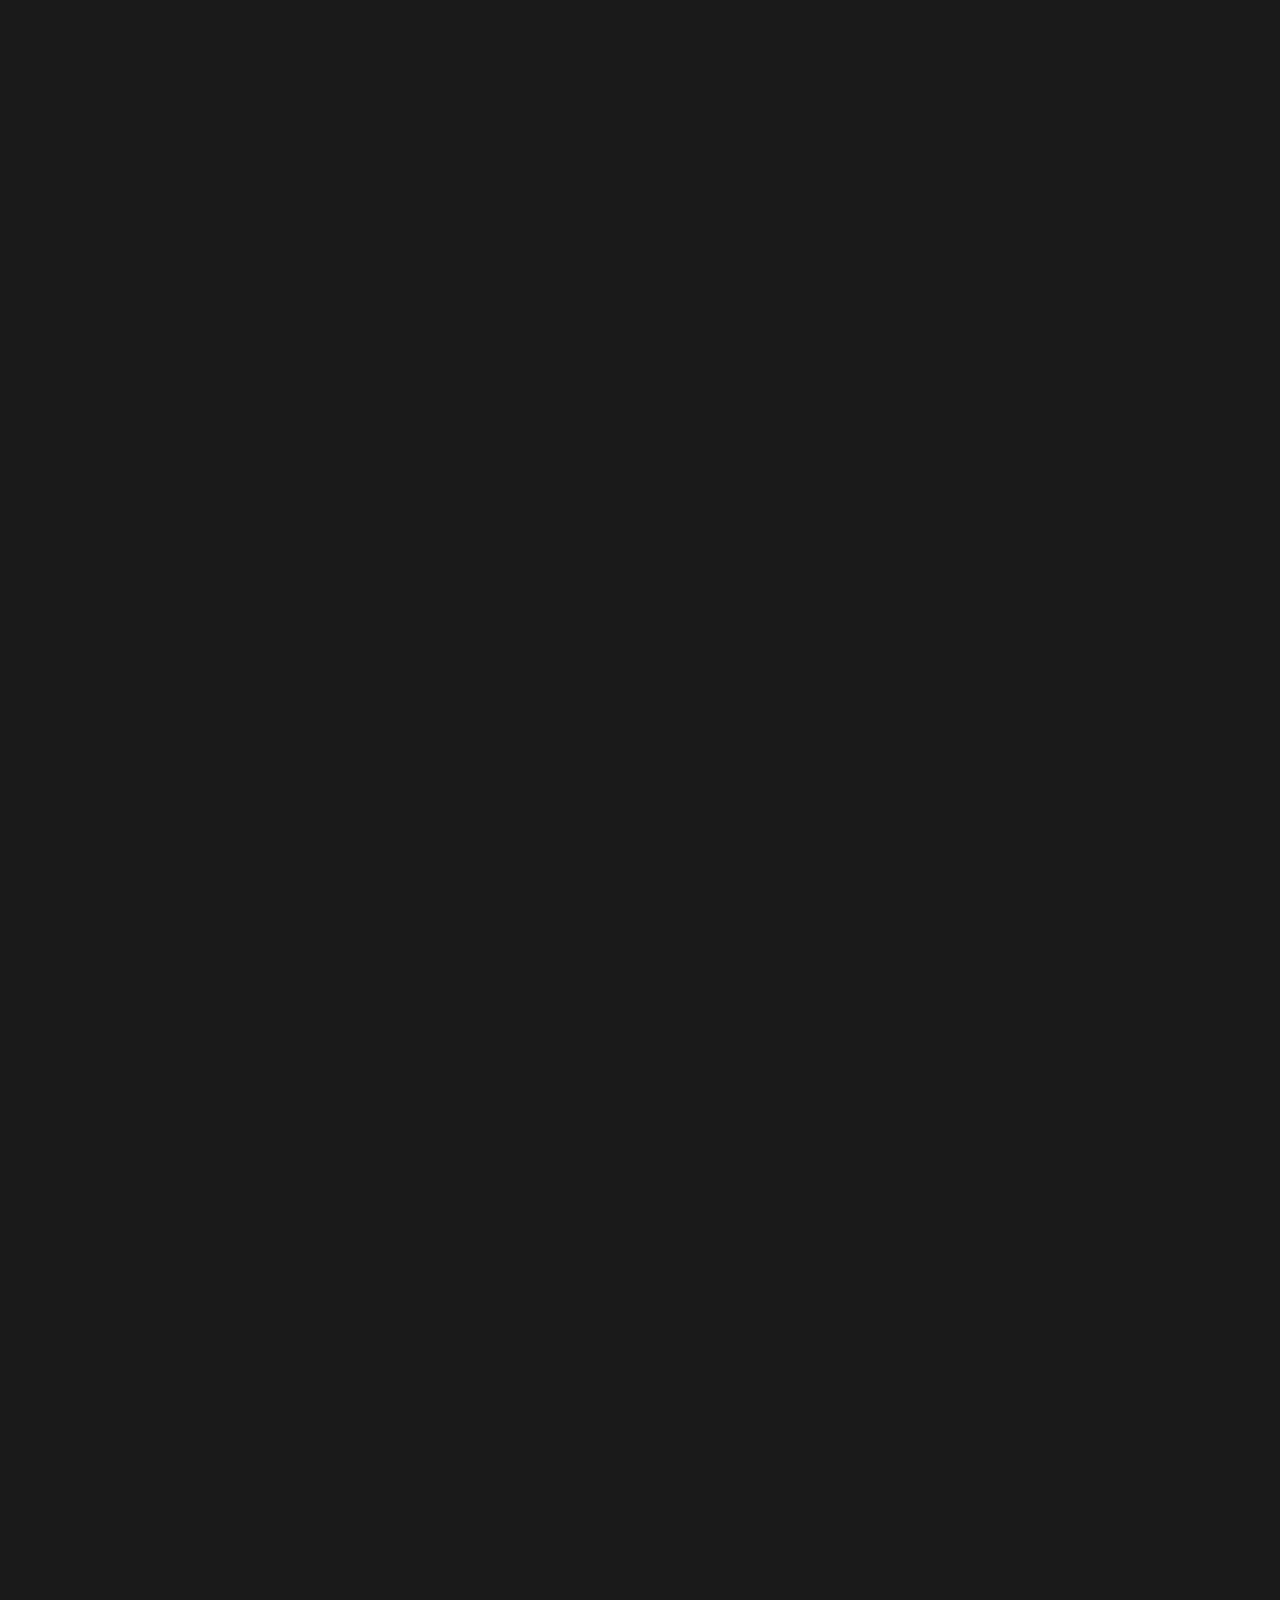
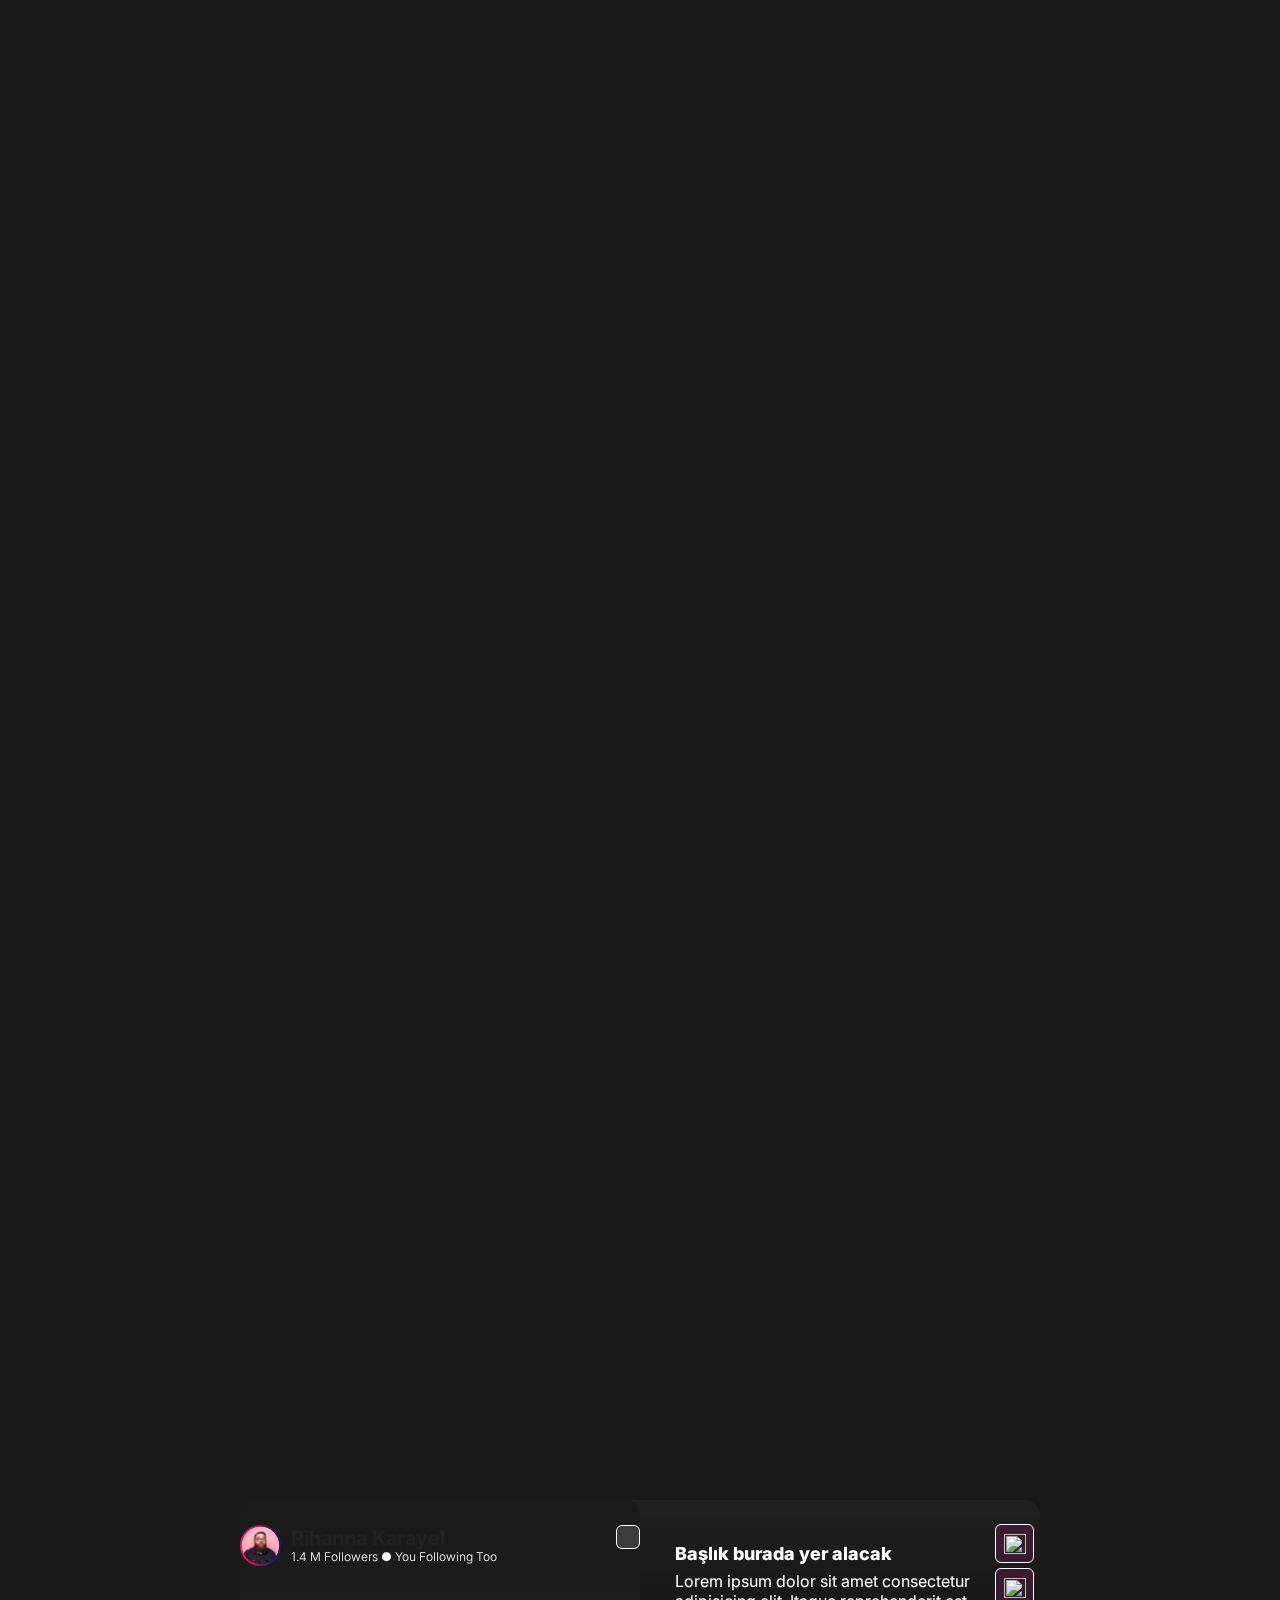
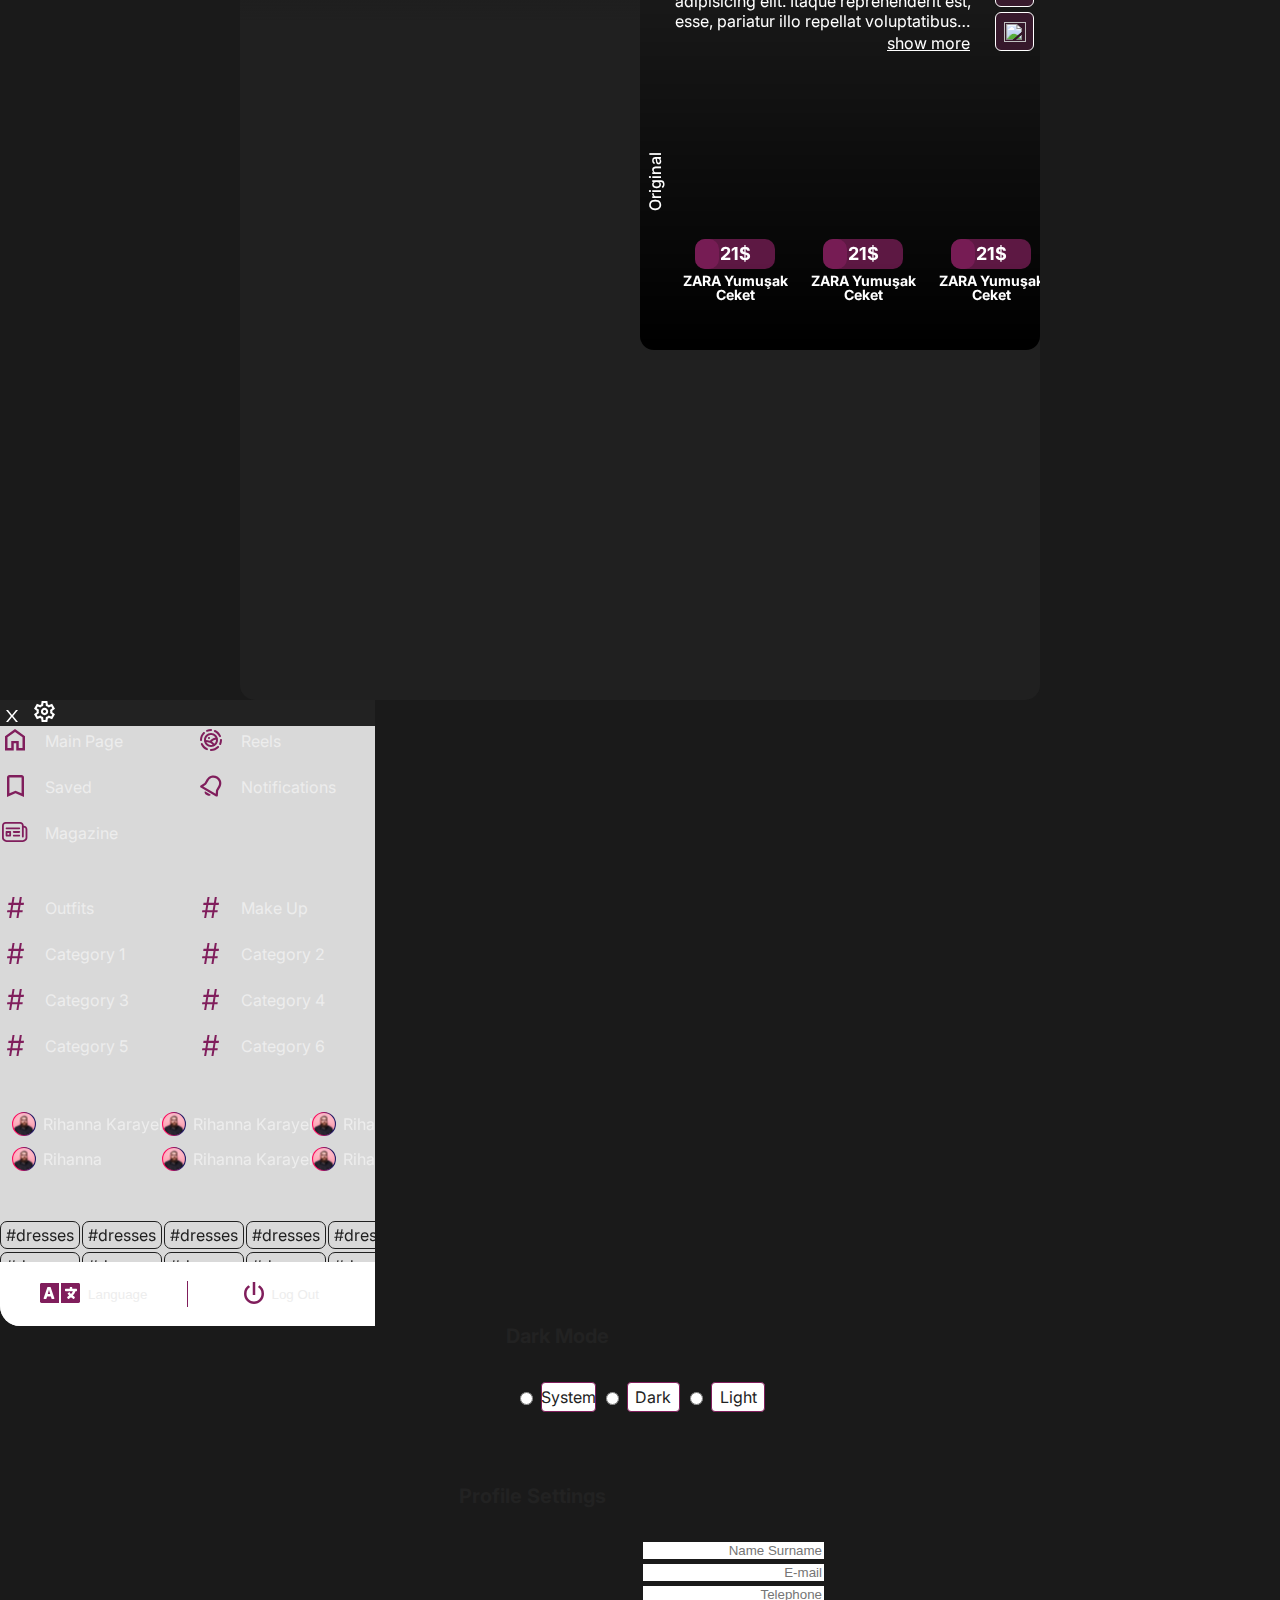
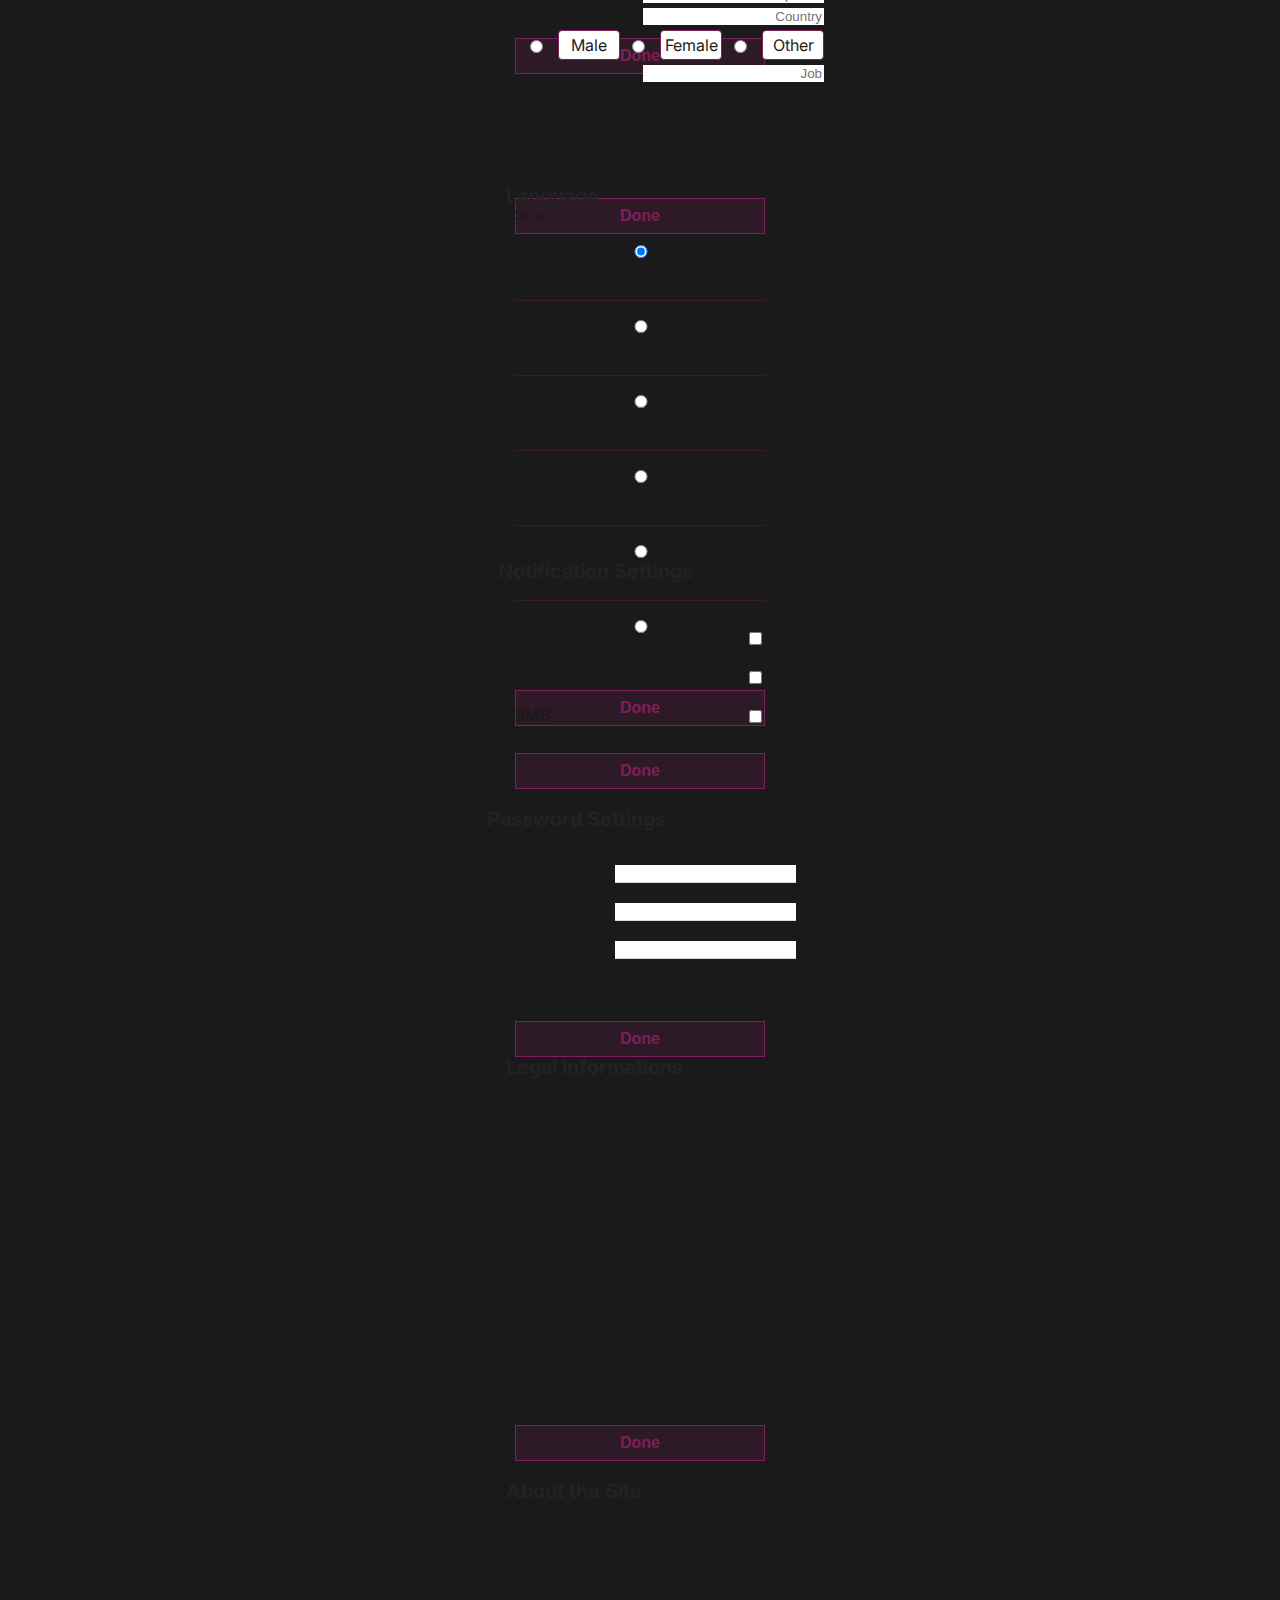
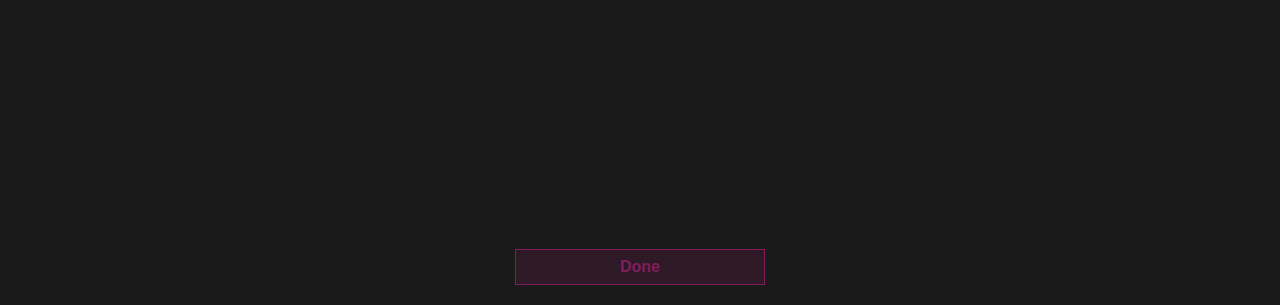
==== commit 334aa763: "Togglebar tüm sayfalara eklendi search result responsive hale getirildi" ====
--- a/magazine.html
+++ b/magazine.html
@@ -301,12 +301,21 @@
                     </div>
                 </div>
             </div>
-            <a href="" class="notification"><svg width="22" height="22" viewBox="0 0 22 22" fill="none" xmlns="http://www.w3.org/2000/svg">
-                <path fill-rule="evenodd" clip-rule="evenodd" d="M10.7563 19.6823C10.4726 20.174 10.0136 20.5403 9.47117 20.7078C8.92879 20.8753 8.34315 20.8316 7.83165 20.5854L7.6827 20.5059L5.73414 19.3809C5.24245 19.0972 4.87616 18.6382 4.70868 18.0958C4.5412 17.5534 4.58492 16.9678 4.83108 16.4563L4.91058 16.3073L10.7563 19.6823ZM17.3959 1.4321C19.1642 2.453 20.4669 4.12082 21.0291 6.08374C21.5913 8.04666 21.3692 10.1512 20.4095 11.9535L20.2784 12.1896L18.1611 15.8567L17.8865 20.4319C17.8745 20.6315 17.8144 20.8253 17.7111 20.9966C17.6079 21.1679 17.4647 21.3116 17.2938 21.4154C17.1228 21.5193 16.9293 21.5802 16.7297 21.5928C16.5301 21.6055 16.3304 21.5696 16.1477 21.4883L16.0323 21.4294L0.759523 12.6117C0.586232 12.5117 0.439765 12.3712 0.332674 12.2022C0.225582 12.0332 0.161059 11.8408 0.144634 11.6414C0.12821 11.442 0.160371 11.2416 0.238365 11.0574C0.31636 10.8731 0.437859 10.7106 0.592453 10.5836L0.696332 10.5071L4.52122 7.98174L6.63847 4.31455C7.68276 2.50579 9.40281 1.18595 11.4202 0.645389C13.4376 0.104825 15.5872 0.387815 17.3959 1.4321ZM16.2709 3.38066C15.0156 2.65597 13.5289 2.44388 12.121 2.7886C10.713 3.13333 9.49252 4.00826 8.71396 5.23095L8.58703 5.43955L6.46978 9.10674C6.33028 9.34837 6.14706 9.56196 5.92946 9.73659L5.76077 9.86003L3.30405 11.4827L15.7388 18.6619L15.9162 15.722C15.9328 15.4435 16.001 15.1706 16.1173 14.917L16.2126 14.7317L18.3298 11.0646C19.0757 9.77258 19.2779 8.23721 18.8918 6.7962C18.5056 5.35519 17.5629 4.12658 16.2709 3.38066Z" fill="#801E5C"/>
+            <a href="" class="notification">
+                <svg width="22" height="22" viewBox="0 0 22 22" fill="none" xmlns="http://www.w3.org/2000/svg">
+                    <path fill-rule="evenodd" clip-rule="evenodd" d="M10.7563 19.6823C10.4726 20.174 10.0136 20.5403 9.47117 20.7078C8.92879 20.8753 8.34315 20.8316 7.83165 20.5854L7.6827 20.5059L5.73414 19.3809C5.24245 19.0972 4.87616 18.6382 4.70868 18.0958C4.5412 17.5534 4.58492 16.9678 4.83108 16.4563L4.91058 16.3073L10.7563 19.6823ZM17.3959 1.4321C19.1642 2.453 20.4669 4.12082 21.0291 6.08374C21.5913 8.04666 21.3692 10.1512 20.4095 11.9535L20.2784 12.1896L18.1611 15.8567L17.8865 20.4319C17.8745 20.6315 17.8144 20.8253 17.7111 20.9966C17.6079 21.1679 17.4647 21.3116 17.2938 21.4154C17.1228 21.5193 16.9293 21.5802 16.7297 21.5928C16.5301 21.6055 16.3304 21.5696 16.1477 21.4883L16.0323 21.4294L0.759523 12.6117C0.586232 12.5117 0.439765 12.3712 0.332674 12.2022C0.225582 12.0332 0.161059 11.8408 0.144634 11.6414C0.12821 11.442 0.160371 11.2416 0.238365 11.0574C0.31636 10.8731 0.437859 10.7106 0.592453 10.5836L0.696332 10.5071L4.52122 7.98174L6.63847 4.31455C7.68276 2.50579 9.40281 1.18595 11.4202 0.645389C13.4376 0.104825 15.5872 0.387815 17.3959 1.4321ZM16.2709 3.38066C15.0156 2.65597 13.5289 2.44388 12.121 2.7886C10.713 3.13333 9.49252 4.00826 8.71396 5.23095L8.58703 5.43955L6.46978 9.10674C6.33028 9.34837 6.14706 9.56196 5.92946 9.73659L5.76077 9.86003L3.30405 11.4827L15.7388 18.6619L15.9162 15.722C15.9328 15.4435 16.001 15.1706 16.1173 14.917L16.2126 14.7317L18.3298 11.0646C19.0757 9.77258 19.2779 8.23721 18.8918 6.7962C18.5056 5.35519 17.5629 4.12658 16.2709 3.38066Z" fill="#801E5C"/>
                 </svg>
-                </a href="">
-            <span><a href="" class="menu-line"><svg xmlns="http://www.w3.org/2000/svg" viewBox="0 0 24 24" width="24" height="24"><path d="M3 4h18v2H3V4zm0 7h18v2H3v-2zm0 7h18v2H3v-2z"/></svg></a
-                    href=""></span>
+            </a>
+
+            <span>
+                <button class="menu-line" type="button" data-bs-toggle="offcanvas" data-bs-target="#sidebarToggle" aria-controls="offcanvasScrolling">
+                    <svg xmlns="http://www.w3.org/2000/svg" viewBox="0 0 24 24" width="24" height="24">
+                        <path d="M3 4h18v2H3V4zm0 7h18v2H3v-2zm0 7h18v2H3v-2z"/>
+                    </svg>
+                </button>
+            </span>
+            
+            
             <div class="profile">
                 <a href=""><img src="/assets/Ellipse 41.svg" width="22px" alt=""></a>
                 <a href="">Eray Karayel</a>
@@ -648,56 +657,365 @@
         </div>
     </div>
 
-    <div class="modal fade" id="sidebar-settings" tabindex="-1" aria-labelledby="exampleModalLabel" aria-hidden="true">
-        <div class="modal-dialog modal-dialog-centered settings-menu">
-            <div class="modal-content">
-                <div class="modal-header">
-                    <h5 class="modal-title"><span class="bold-title"><img src="/assets/Subtract.svg"
-                                alt="">Settings</span></h5>
-                    <button class="modal-exit" type="button" data-bs-dismiss="modal" aria-label="Close">Close</button>
-                </div>
-                <div class="modal-body">
+    <aside>
+        <div class="sidebar">
+            <div class="logo">
+                <a href="index.html" id="logo"><img width="60px" src="/assets/android-icon-192x192.png" alt="">ClosetFinder</a>
+            </div>
+            <div class="sidebar-menu">           
+                <div class="active">
+                    <a  href="index.html">
+                        <div>
+                            <svg width="20" height="22" viewBox="0 0 20 22" fill="none" xmlns="http://www.w3.org/2000/svg">
+                                <path d="M2.5 19H6.25V11.875H13.75V19H17.5V8.3125L10 2.96875L2.5 8.3125V19ZM0 21.375V7.125L10 0L20 7.125V21.375H11.25V14.25H8.75V21.375H0Z" fill="#811F5D"/>
+                            </svg>
+                        </div>
+                        <span class="">Main Page</span>
+                    </a>
+                </div>
+                <div>
+                    <a href="" data-bs-toggle="modal" data-bs-target="#sidebar-reels">
+                        <div>
+                            <svg width="22" height="22" viewBox="0 0 22 22" fill="none" xmlns="http://www.w3.org/2000/svg">
+                                <path fill-rule="evenodd" clip-rule="evenodd" d="M8 9C8 8.44772 8.44772 8 9 8H9.001C9.55329 8 10.001 8.44772 10.001 9C10.001 9.55228 9.55329 10 9.001 10H9C8.44772 10 8 9.55228 8 9ZM17.4894 9.35449C17.5697 9.9009 17.1919 10.409 16.6455 10.4894C14.8569 10.7524 13.8143 11.1565 13.0598 11.6364C12.6181 11.9174 12.2538 12.2356 11.877 12.6169C13.01 13.3079 13.8541 14.2318 14.7769 15.3704C15.1246 15.7994 15.0587 16.4292 14.6296 16.7769C14.2006 17.1246 13.5708 17.0587 13.2231 16.6296C12.0437 15.1743 11.2182 14.371 9.87134 13.8535L9.87115 13.8534C8.04412 13.151 6.70938 12.9801 5.5166 12.9999C4.9644 13.009 4.50931 12.5688 4.50014 12.0166C4.49097 11.4644 4.93119 11.0093 5.4834 11.0001C6.78417 10.9785 8.19015 11.1508 9.9415 11.751C10.5319 11.1084 11.1566 10.4766 11.9864 9.94885C13.0482 9.2735 14.3831 8.80058 16.3545 8.51064C16.9009 8.43028 17.409 8.80808 17.4894 9.35449Z" fill="#8C8C8D"/>
+                                <path fill-rule="evenodd" clip-rule="evenodd" d="M11 6C8.23858 6 6 8.23858 6 11C6 13.7614 8.23858 16 11 16C13.7614 16 16 13.7614 16 11C16 8.23858 13.7614 6 11 6ZM4 11C4 7.13401 7.13401 4 11 4C14.866 4 18 7.13401 18 11C18 14.866 14.866 18 11 18C7.13401 18 4 14.866 4 11Z" fill="#8C8C8D"/>
+                                <path fill-rule="evenodd" clip-rule="evenodd" d="M6.60001 0.915494C7.98817 0.309653 9.48677 -0.00205693 11.0014 1.02144e-05C11.5537 0.000764034 12.0008 0.44909 12 1.00137C11.9993 1.55366 11.5509 2.00076 10.9986 2.00001C9.76028 1.99832 8.53499 2.25318 7.40001 2.74852C6.89383 2.96944 6.30441 2.73819 6.08349 2.23201C5.86258 1.72583 6.09383 1.13641 6.60001 0.915494ZM13.9157 1.59949C14.1369 1.09344 14.7265 0.86252 15.2325 1.08372C17.7752 2.19513 19.8049 4.22487 20.9163 6.76749C21.1375 7.27354 20.9066 7.8631 20.4005 8.0843C19.8945 8.3055 19.3049 8.07458 19.0837 7.56853C18.174 5.48736 16.5127 3.826 14.4315 2.9163C13.9254 2.6951 13.6945 2.10554 13.9157 1.59949ZM4.63712 3.22291C5.02709 3.61399 5.02619 4.24715 4.63511 4.63712C3.79834 5.47151 3.13476 6.46309 2.68254 7.55482C2.23031 8.64656 1.99835 9.81692 2.00001 10.9986C2.00078 11.5509 1.55369 11.9992 1.00141 12C0.449126 12.0008 0.000783939 11.5537 1.0747e-05 11.0014C-0.00201259 9.55613 0.281683 8.1247 0.834786 6.78943C1.38789 5.45417 2.19949 4.24141 3.22291 3.2209C3.61399 2.83093 4.24715 2.83183 4.63712 3.22291ZM20.9986 10C21.5509 9.99926 21.9993 10.4464 22 10.9986C22.0021 12.5132 21.6904 14.0119 21.0845 15.4C20.8636 15.9062 20.2742 16.1374 19.768 15.9165C19.2618 15.6956 19.0306 15.1062 19.2515 14.6C19.7468 13.465 20.0017 12.2397 20 11.0014C19.9993 10.4491 20.4464 10.0008 20.9986 10ZM1.43149 14.0837C1.93754 13.8625 2.5271 14.0934 2.7483 14.5995C3.658 16.6807 5.31936 18.342 7.40053 19.2517C7.90658 19.4729 8.1375 20.0625 7.9163 20.5685C7.6951 21.0746 7.10554 21.3055 6.59949 21.0843C4.05687 19.9729 2.02713 17.9432 0.915722 15.4005C0.694521 14.8945 0.925438 14.3049 1.43149 14.0837ZM18.7771 17.3629C19.1682 17.7529 19.1691 18.386 18.7791 18.7771C17.7586 19.8005 16.5458 20.6121 15.2106 21.1652C13.8753 21.7183 12.4439 22.002 10.9986 22C10.4463 21.9992 9.99924 21.5509 10 20.9986C10.0008 20.4463 10.4491 19.9992 11.0014 20C12.1831 20.0017 13.3535 19.7697 14.4452 19.3175C15.5369 18.8653 16.5285 18.2017 17.3629 17.3649C17.7529 16.9738 18.386 16.9729 18.7771 17.3629Z" fill="#8C8C8D"/>
+                            </svg>
+                        </div>
+                        <span class="">Reels</span>
+                    </a>
+                </div>
+                <div>
+                    <a href="/saved.html">
+                        <div>
+                            <svg width="17" height="22" viewBox="0 0 17 22" fill="none" xmlns="http://www.w3.org/2000/svg">
+                                <path d="M0 22V2.44444C0 1.77222 0.238 1.19656 0.714 0.717444C1.18919 0.239148 1.76071 0 2.42857 0H14.5714C15.2393 0 15.8112 0.239148 16.2872 0.717444C16.7624 1.19656 17 1.77222 17 2.44444V22L8.5 18.3333L0 22ZM2.42857 18.2722L8.5 15.6444L14.5714 18.2722V2.44444H2.42857V18.2722ZM2.42857 2.44444H14.5714H8.5H2.42857Z" fill="#8C8C8D"/>
+                            </svg>
+                        </div>         
+                        <span class="">Saved</span>
+                    </a>
+                </div>
+                <div class="profile-hidden">
+                    <a>
+                        <div>
+                            <img src="/assets/Ellipse 41.svg" width="22px" alt="">
+                        </div>         
+                        <span class="">Profile</span>
+                    </a>
+                </div>
+                <div>
+                    <a href="magazine.html">
+                        <div>
+                            <svg width="26" height="20" viewBox="0 0 26 20" fill="none" xmlns="http://www.w3.org/2000/svg">
+                                <path d="M4.53125 5.4375C4.2909 5.4375 4.06039 5.53298 3.89043 5.70293C3.72048 5.87289 3.625 6.1034 3.625 6.34375C3.625 6.5841 3.72048 6.81461 3.89043 6.98457C4.06039 7.15452 4.2909 7.25 4.53125 7.25H17.2188C17.4591 7.25 17.6896 7.15452 17.8596 6.98457C18.0295 6.81461 18.125 6.5841 18.125 6.34375C18.125 6.1034 18.0295 5.87289 17.8596 5.70293C17.6896 5.53298 17.4591 5.4375 17.2188 5.4375H4.53125ZM4.53125 9.0625C4.2909 9.0625 4.06039 9.15798 3.89043 9.32793C3.72048 9.49789 3.625 9.7284 3.625 9.96875V13.5938C3.625 13.8341 3.72048 14.0646 3.89043 14.2346C4.06039 14.4045 4.2909 14.5 4.53125 14.5H8.15625C8.3966 14.5 8.62711 14.4045 8.79707 14.2346C8.96702 14.0646 9.0625 13.8341 9.0625 13.5938V9.96875C9.0625 9.7284 8.96702 9.49789 8.79707 9.32793C8.62711 9.15798 8.3966 9.0625 8.15625 9.0625H4.53125ZM5.4375 12.6875V10.875H7.25V12.6875H5.4375ZM11.7812 9.0625C11.5409 9.0625 11.3104 9.15798 11.1404 9.32793C10.9705 9.49789 10.875 9.7284 10.875 9.96875C10.875 10.2091 10.9705 10.4396 11.1404 10.6096C11.3104 10.7795 11.5409 10.875 11.7812 10.875H17.2188C17.4591 10.875 17.6896 10.7795 17.8596 10.6096C18.0295 10.4396 18.125 10.2091 18.125 9.96875C18.125 9.7284 18.0295 9.49789 17.8596 9.32793C17.6896 9.15798 17.4591 9.0625 17.2188 9.0625H11.7812ZM11.7812 12.6875C11.5409 12.6875 11.3104 12.783 11.1404 12.9529C10.9705 13.1229 10.875 13.3534 10.875 13.5938C10.875 13.8341 10.9705 14.0646 11.1404 14.2346C11.3104 14.4045 11.5409 14.5 11.7812 14.5H17.2188C17.4591 14.5 17.6896 14.4045 17.8596 14.2346C18.0295 14.0646 18.125 13.8341 18.125 13.5938C18.125 13.3534 18.0295 13.1229 17.8596 12.9529C17.6896 12.783 17.4591 12.6875 17.2188 12.6875H11.7812ZM0 3.625C0 2.66359 0.381919 1.74156 1.06174 1.06174C1.74156 0.381918 2.66359 0 3.625 0H18.125C19.0864 0 20.0084 0.381918 20.6883 1.06174C21.3681 1.74156 21.75 2.66359 21.75 3.625C22.7114 3.625 23.6334 4.00692 24.3133 4.68674C24.9931 5.36656 25.375 6.28859 25.375 7.25V15.4062C25.375 16.608 24.8976 17.7606 24.0478 18.6103C23.1981 19.4601 22.0455 19.9375 20.8438 19.9375H4.53125C3.32949 19.9375 2.17695 19.4601 1.32717 18.6103C0.477398 17.7606 0 16.608 0 15.4062V3.625ZM20.8438 15.4062C20.6034 15.4062 20.3729 15.3108 20.2029 15.1408C20.033 14.9709 19.9375 14.7404 19.9375 14.5V3.625C19.9375 3.14429 19.7465 2.68328 19.4066 2.34337C19.0667 2.00346 18.6057 1.8125 18.125 1.8125H3.625C3.14429 1.8125 2.68328 2.00346 2.34337 2.34337C2.00346 2.68328 1.8125 3.14429 1.8125 3.625V15.4062C1.8125 16.1273 2.09894 16.8188 2.6088 17.3287C3.11867 17.8386 3.81019 18.125 4.53125 18.125H20.8438C21.5648 18.125 22.2563 17.8386 22.7662 17.3287C23.2761 16.8188 23.5625 16.1273 23.5625 15.4062V7.25C23.5625 6.7693 23.3715 6.30828 23.0316 5.96837C22.6917 5.62846 22.2307 5.4375 21.75 5.4375V14.5C21.75 14.7404 21.6545 14.9709 21.4846 15.1408C21.3146 15.3108 21.0841 15.4062 20.8438 15.4062Z" fill="#8C8C8D"/>
+                            </svg>
+                        </div>
+                        <span class="">Magazine</span>
+                    </a>
+                </div>
+                <div>
+                    <a href="outfits.html">
+                        <div>
+                            <svg width="17" height="21" viewBox="0 0 17 21" fill="none" xmlns="http://www.w3.org/2000/svg">
+                                <path d="M9.43095 21L12.831 0H14.8548L11.4548 21H9.43095ZM0 15.1758L0.323809 13.125H15.7857L15.4619 15.1758H0ZM2.14524 21L5.54524 0H7.56905L4.16905 21H2.14524ZM1.21429 7.875L1.5381 5.82422H17L16.6762 7.875H1.21429Z" fill="#8C8C8D"/>
+                            </svg>
+                        </div>
+                        <span class="">Outfits</span>
+                    </a>
+                </div>
+                <div>
+                    <a href="">
+                        <div>
+                            <svg width="17" height="21" viewBox="0 0 17 21" fill="none" xmlns="http://www.w3.org/2000/svg">
+                                <path d="M9.43095 21L12.831 0H14.8548L11.4548 21H9.43095ZM0 15.1758L0.323809 13.125H15.7857L15.4619 15.1758H0ZM2.14524 21L5.54524 0H7.56905L4.16905 21H2.14524ZM1.21429 7.875L1.5381 5.82422H17L16.6762 7.875H1.21429Z" fill="#8C8C8D"/>
+                            </svg>
+                        </div>
+                        <span class="">Make Up</span>
+                    </a>
+                </div>
+                <div>
+                    <a href="">
+                        <div>
+                            <svg width="17" height="21" viewBox="0 0 17 21" fill="none" xmlns="http://www.w3.org/2000/svg">
+                                <path d="M9.43095 21L12.831 0H14.8548L11.4548 21H9.43095ZM0 15.1758L0.323809 13.125H15.7857L15.4619 15.1758H0ZM2.14524 21L5.54524 0H7.56905L4.16905 21H2.14524ZM1.21429 7.875L1.5381 5.82422H17L16.6762 7.875H1.21429Z" fill="#8C8C8D"/>
+                            </svg>
+                        </div>
+                        <span class="">Nails</span>
+                    </a>
+                </div>
+                <div>
+                    <a href="">
+                        <div>
+                            <svg width="17" height="21" viewBox="0 0 17 21" fill="none" xmlns="http://www.w3.org/2000/svg">
+                                <path d="M9.43095 21L12.831 0H14.8548L11.4548 21H9.43095ZM0 15.1758L0.323809 13.125H15.7857L15.4619 15.1758H0ZM2.14524 21L5.54524 0H7.56905L4.16905 21H2.14524ZM1.21429 7.875L1.5381 5.82422H17L16.6762 7.875H1.21429Z" fill="#8C8C8D"/>
+                            </svg>
+                        </div>
+                        <span class="">Başka Bir Başlık</span>
+                    </a>
+                </div>
+                <div> 
+                    <a href="" data-bs-toggle="modal" data-bs-target="#sidebar-settings">
+                        <div>
+                            <svg width="21" height="21" viewBox="0 0 21 21" fill="none" xmlns="http://www.w3.org/2000/svg">
+                                <path d="M7.62687 21L7.20896 17.64C6.98259 17.5525 6.76945 17.4475 6.56955 17.325C6.36896 17.2025 6.17289 17.0712 5.98134 16.9312L2.87313 18.2437L0 13.2562L2.6903 11.2087C2.67289 11.0862 2.66418 10.9679 2.66418 10.8538V10.1451C2.66418 10.0317 2.67289 9.91375 2.6903 9.79125L0 7.74375L2.87313 2.75625L5.98134 4.06875C6.17289 3.92875 6.37313 3.7975 6.58209 3.675C6.79105 3.5525 7 3.4475 7.20896 3.36L7.62687 0H13.3731L13.791 3.36C14.0174 3.4475 14.2309 3.5525 14.4315 3.675C14.6314 3.7975 14.8271 3.92875 15.0187 4.06875L18.1269 2.75625L21 7.74375L18.3097 9.79125C18.3271 9.91375 18.3358 10.0317 18.3358 10.1451V10.8538C18.3358 10.9679 18.3184 11.0862 18.2836 11.2087L20.9739 13.2562L18.1007 18.2437L15.0187 16.9312C14.8271 17.0712 14.6269 17.2025 14.4179 17.325C14.209 17.4475 14 17.5525 13.791 17.64L13.3731 21H7.62687ZM10.5522 14.175C11.5622 14.175 12.4241 13.8162 13.1381 13.0987C13.852 12.3812 14.209 11.515 14.209 10.5C14.209 9.485 13.852 8.61875 13.1381 7.90125C12.4241 7.18375 11.5622 6.825 10.5522 6.825C9.52488 6.825 8.65841 7.18375 7.95284 7.90125C7.24796 8.61875 6.89552 9.485 6.89552 10.5C6.89552 11.515 7.24796 12.3812 7.95284 13.0987C8.65841 13.8162 9.52488 14.175 10.5522 14.175ZM10.5522 12.075C10.1169 12.075 9.74707 11.9217 9.44269 11.6151C9.13761 11.3092 8.98508 10.9375 8.98508 10.5C8.98508 10.0625 9.13761 9.6908 9.44269 9.3849C9.74707 9.0783 10.1169 8.925 10.5522 8.925C10.9876 8.925 11.3578 9.0783 11.6628 9.3849C11.9672 9.6908 12.1194 10.0625 12.1194 10.5C12.1194 10.9375 11.9672 11.3092 11.6628 11.6151C11.3578 11.9217 10.9876 12.075 10.5522 12.075ZM9.45522 18.9H11.5187L11.8843 16.1175C12.4241 15.9775 12.9249 15.7717 13.3867 15.5001C13.8478 15.2292 14.2699 14.9012 14.653 14.5162L17.2388 15.5925L18.2575 13.8075L16.0112 12.1012C16.0983 11.8562 16.1592 11.5979 16.194 11.3263C16.2289 11.0554 16.2463 10.78 16.2463 10.5C16.2463 10.22 16.2289 9.9442 16.194 9.6726C16.1592 9.4017 16.0983 9.14375 16.0112 8.89875L18.2575 7.1925L17.2388 5.4075L14.653 6.51C14.2699 6.1075 13.8478 5.77045 13.3867 5.49885C12.9249 5.22795 12.4241 5.0225 11.8843 4.8825L11.5448 2.1H9.48134L9.11567 4.8825C8.57587 5.0225 8.07542 5.22795 7.61433 5.49885C7.15254 5.77045 6.7301 6.09875 6.34702 6.48375L3.76119 5.4075L2.74254 7.1925L4.98881 8.8725C4.90174 9.135 4.8408 9.3975 4.80597 9.66C4.77114 9.9225 4.75373 10.2025 4.75373 10.5C4.75373 10.78 4.77114 11.0512 4.80597 11.3137C4.8408 11.5763 4.90174 11.8387 4.98881 12.1012L2.74254 13.8075L3.76119 15.5925L6.34702 14.49C6.7301 14.8925 7.15254 15.2292 7.61433 15.5001C8.07542 15.7717 8.57587 15.9775 9.11567 16.1175L9.45522 18.9Z" fill="#8C8C8D"/>
+                            </svg>
+                        </div>
+                        <span class="">Settings</span>
+                    </a>
+                </div>
+            </div>
+        </div>
+        <div class="offcanvas offcanvas-end" data-bs-scroll="true" data-bs-backdrop="false" tabindex="-1" id="sidebarToggle" aria-labelledby="SidebarToggleLabel">
+            <div class="offcanvas-header">
+                <button type="button" data-bs-dismiss="offcanvas" aria-label="Close">
+                    <svg width="12" height="12" viewBox="0 0 12 12" fill="none" xmlns="http://www.w3.org/2000/svg">
+                        <path d="M2.05145 0L5.99502 5.11719L9.93859 0H12L7.0805 6L12 12H9.93859L5.99502 7.04688L2.05145 12H0L4.85975 6L0 0H2.05145Z" fill="white"/>
+                    </svg>
+                </button>
+                <div class="profile-box">
+                    <span class="profile-image"><a href=""><img src="/assets/Ellipse 41.svg" width="22px" alt=""></a></span>
+                    <span class="profile-name">Eray Karayel</span>
+                </div>
+                <button data-bs-toggle="modal" data-bs-target="#sidebar-settings"><svg width="21" height="21" viewBox="0 0 21 21" fill="none" xmlns="http://www.w3.org/2000/svg">
+                    <path d="M7.62687 21L7.20896 17.64C6.98259 17.5525 6.76945 17.4475 6.56955 17.325C6.36896 17.2025 6.17289 17.0712 5.98134 16.9312L2.87313 18.2437L0 13.2562L2.6903 11.2087C2.67289 11.0862 2.66418 10.9679 2.66418 10.8538V10.1451C2.66418 10.0317 2.67289 9.91375 2.6903 9.79125L0 7.74375L2.87313 2.75625L5.98134 4.06875C6.17289 3.92875 6.37313 3.7975 6.58209 3.675C6.79105 3.5525 7 3.4475 7.20896 3.36L7.62687 0H13.3731L13.791 3.36C14.0174 3.4475 14.2309 3.5525 14.4315 3.675C14.6314 3.7975 14.8271 3.92875 15.0187 4.06875L18.1269 2.75625L21 7.74375L18.3097 9.79125C18.3271 9.91375 18.3358 10.0317 18.3358 10.1451V10.8538C18.3358 10.9679 18.3184 11.0862 18.2836 11.2087L20.9739 13.2562L18.1007 18.2437L15.0187 16.9312C14.8271 17.0712 14.6269 17.2025 14.4179 17.325C14.209 17.4475 14 17.5525 13.791 17.64L13.3731 21H7.62687ZM10.5522 14.175C11.5622 14.175 12.4241 13.8162 13.1381 13.0987C13.852 12.3812 14.209 11.515 14.209 10.5C14.209 9.485 13.852 8.61875 13.1381 7.90125C12.4241 7.18375 11.5622 6.825 10.5522 6.825C9.52488 6.825 8.65841 7.18375 7.95284 7.90125C7.24796 8.61875 6.89552 9.485 6.89552 10.5C6.89552 11.515 7.24796 12.3812 7.95284 13.0987C8.65841 13.8162 9.52488 14.175 10.5522 14.175ZM10.5522 12.075C10.1169 12.075 9.74707 11.9217 9.44269 11.6151C9.13761 11.3092 8.98508 10.9375 8.98508 10.5C8.98508 10.0625 9.13761 9.6908 9.44269 9.3849C9.74707 9.0783 10.1169 8.925 10.5522 8.925C10.9876 8.925 11.3578 9.0783 11.6628 9.3849C11.9672 9.6908 12.1194 10.0625 12.1194 10.5C12.1194 10.9375 11.9672 11.3092 11.6628 11.6151C11.3578 11.9217 10.9876 12.075 10.5522 12.075ZM9.45522 18.9H11.5187L11.8843 16.1175C12.4241 15.9775 12.9249 15.7717 13.3867 15.5001C13.8478 15.2292 14.2699 14.9012 14.653 14.5162L17.2388 15.5925L18.2575 13.8075L16.0112 12.1012C16.0983 11.8562 16.1592 11.5979 16.194 11.3263C16.2289 11.0554 16.2463 10.78 16.2463 10.5C16.2463 10.22 16.2289 9.9442 16.194 9.6726C16.1592 9.4017 16.0983 9.14375 16.0112 8.89875L18.2575 7.1925L17.2388 5.4075L14.653 6.51C14.2699 6.1075 13.8478 5.77045 13.3867 5.49885C12.9249 5.22795 12.4241 5.0225 11.8843 4.8825L11.5448 2.1H9.48134L9.11567 4.8825C8.57587 5.0225 8.07542 5.22795 7.61433 5.49885C7.15254 5.77045 6.7301 6.09875 6.34702 6.48375L3.76119 5.4075L2.74254 7.1925L4.98881 8.8725C4.90174 9.135 4.8408 9.3975 4.80597 9.66C4.77114 9.9225 4.75373 10.2025 4.75373 10.5C4.75373 10.78 4.77114 11.0512 4.80597 11.3137C4.8408 11.5763 4.90174 11.8387 4.98881 12.1012L2.74254 13.8075L3.76119 15.5925L6.34702 14.49C6.7301 14.8925 7.15254 15.2292 7.61433 15.5001C8.07542 15.7717 8.57587 15.9775 9.11567 16.1175L9.45522 18.9Z" fill="#8C8C8D"/>
+                    </svg>
+                </button>
+                
+            </div>
+            <div class="offcanvas-body">
+                <div class="navbuttons">
+                    <div class="active">
+                        <a  href="index.html">
+                            <div>
+                                <svg width="20" height="22" viewBox="0 0 20 22" fill="none" xmlns="http://www.w3.org/2000/svg">
+                                    <path d="M2.5 19H6.25V11.875H13.75V19H17.5V8.3125L10 2.96875L2.5 8.3125V19ZM0 21.375V7.125L10 0L20 7.125V21.375H11.25V14.25H8.75V21.375H0Z" fill="#811F5D"/>
+                                </svg>
+                            </div>
+                            <span class="">Main Page</span>
+                        </a>
+                    </div>
+                    <div>
+                        <a href="" data-bs-toggle="modal" data-bs-target="#sidebar-reels">
+                            <div>
+                                <svg width="22" height="22" viewBox="0 0 22 22" fill="none" xmlns="http://www.w3.org/2000/svg">
+                                    <path fill-rule="evenodd" clip-rule="evenodd" d="M8 9C8 8.44772 8.44772 8 9 8H9.001C9.55329 8 10.001 8.44772 10.001 9C10.001 9.55228 9.55329 10 9.001 10H9C8.44772 10 8 9.55228 8 9ZM17.4894 9.35449C17.5697 9.9009 17.1919 10.409 16.6455 10.4894C14.8569 10.7524 13.8143 11.1565 13.0598 11.6364C12.6181 11.9174 12.2538 12.2356 11.877 12.6169C13.01 13.3079 13.8541 14.2318 14.7769 15.3704C15.1246 15.7994 15.0587 16.4292 14.6296 16.7769C14.2006 17.1246 13.5708 17.0587 13.2231 16.6296C12.0437 15.1743 11.2182 14.371 9.87134 13.8535L9.87115 13.8534C8.04412 13.151 6.70938 12.9801 5.5166 12.9999C4.9644 13.009 4.50931 12.5688 4.50014 12.0166C4.49097 11.4644 4.93119 11.0093 5.4834 11.0001C6.78417 10.9785 8.19015 11.1508 9.9415 11.751C10.5319 11.1084 11.1566 10.4766 11.9864 9.94885C13.0482 9.2735 14.3831 8.80058 16.3545 8.51064C16.9009 8.43028 17.409 8.80808 17.4894 9.35449Z" fill="#8C8C8D"/>
+                                    <path fill-rule="evenodd" clip-rule="evenodd" d="M11 6C8.23858 6 6 8.23858 6 11C6 13.7614 8.23858 16 11 16C13.7614 16 16 13.7614 16 11C16 8.23858 13.7614 6 11 6ZM4 11C4 7.13401 7.13401 4 11 4C14.866 4 18 7.13401 18 11C18 14.866 14.866 18 11 18C7.13401 18 4 14.866 4 11Z" fill="#8C8C8D"/>
+                                    <path fill-rule="evenodd" clip-rule="evenodd" d="M6.60001 0.915494C7.98817 0.309653 9.48677 -0.00205693 11.0014 1.02144e-05C11.5537 0.000764034 12.0008 0.44909 12 1.00137C11.9993 1.55366 11.5509 2.00076 10.9986 2.00001C9.76028 1.99832 8.53499 2.25318 7.40001 2.74852C6.89383 2.96944 6.30441 2.73819 6.08349 2.23201C5.86258 1.72583 6.09383 1.13641 6.60001 0.915494ZM13.9157 1.59949C14.1369 1.09344 14.7265 0.86252 15.2325 1.08372C17.7752 2.19513 19.8049 4.22487 20.9163 6.76749C21.1375 7.27354 20.9066 7.8631 20.4005 8.0843C19.8945 8.3055 19.3049 8.07458 19.0837 7.56853C18.174 5.48736 16.5127 3.826 14.4315 2.9163C13.9254 2.6951 13.6945 2.10554 13.9157 1.59949ZM4.63712 3.22291C5.02709 3.61399 5.02619 4.24715 4.63511 4.63712C3.79834 5.47151 3.13476 6.46309 2.68254 7.55482C2.23031 8.64656 1.99835 9.81692 2.00001 10.9986C2.00078 11.5509 1.55369 11.9992 1.00141 12C0.449126 12.0008 0.000783939 11.5537 1.0747e-05 11.0014C-0.00201259 9.55613 0.281683 8.1247 0.834786 6.78943C1.38789 5.45417 2.19949 4.24141 3.22291 3.2209C3.61399 2.83093 4.24715 2.83183 4.63712 3.22291ZM20.9986 10C21.5509 9.99926 21.9993 10.4464 22 10.9986C22.0021 12.5132 21.6904 14.0119 21.0845 15.4C20.8636 15.9062 20.2742 16.1374 19.768 15.9165C19.2618 15.6956 19.0306 15.1062 19.2515 14.6C19.7468 13.465 20.0017 12.2397 20 11.0014C19.9993 10.4491 20.4464 10.0008 20.9986 10ZM1.43149 14.0837C1.93754 13.8625 2.5271 14.0934 2.7483 14.5995C3.658 16.6807 5.31936 18.342 7.40053 19.2517C7.90658 19.4729 8.1375 20.0625 7.9163 20.5685C7.6951 21.0746 7.10554 21.3055 6.59949 21.0843C4.05687 19.9729 2.02713 17.9432 0.915722 15.4005C0.694521 14.8945 0.925438 14.3049 1.43149 14.0837ZM18.7771 17.3629C19.1682 17.7529 19.1691 18.386 18.7791 18.7771C17.7586 19.8005 16.5458 20.6121 15.2106 21.1652C13.8753 21.7183 12.4439 22.002 10.9986 22C10.4463 21.9992 9.99924 21.5509 10 20.9986C10.0008 20.4463 10.4491 19.9992 11.0014 20C12.1831 20.0017 13.3535 19.7697 14.4452 19.3175C15.5369 18.8653 16.5285 18.2017 17.3629 17.3649C17.7529 16.9738 18.386 16.9729 18.7771 17.3629Z" fill="#8C8C8D"/>
+                                </svg>
+                            </div>
+                            <span class="">Reels</span>
+                        </a>
+                    </div>
+                    <div>
+                        <a href="/saved.html">
+                            <div>
+                                <svg width="17" height="22" viewBox="0 0 17 22" fill="none" xmlns="http://www.w3.org/2000/svg">
+                                    <path d="M0 22V2.44444C0 1.77222 0.238 1.19656 0.714 0.717444C1.18919 0.239148 1.76071 0 2.42857 0H14.5714C15.2393 0 15.8112 0.239148 16.2872 0.717444C16.7624 1.19656 17 1.77222 17 2.44444V22L8.5 18.3333L0 22ZM2.42857 18.2722L8.5 15.6444L14.5714 18.2722V2.44444H2.42857V18.2722ZM2.42857 2.44444H14.5714H8.5H2.42857Z" fill="#8C8C8D"/>
+                                </svg>
+                            </div>         
+                            <span class="">Saved</span>
+                        </a>
+                    </div>
+                    <div>
+                        <a href="">
+                            <div>
+                                <svg width="22" height="22" viewBox="0 0 22 22" fill="none" xmlns="http://www.w3.org/2000/svg">
+                                    <path fill-rule="evenodd" clip-rule="evenodd" d="M10.7563 19.6823C10.4726 20.174 10.0136 20.5403 9.47117 20.7078C8.92879 20.8753 8.34315 20.8316 7.83165 20.5854L7.6827 20.5059L5.73414 19.3809C5.24245 19.0972 4.87616 18.6382 4.70868 18.0958C4.5412 17.5534 4.58492 16.9678 4.83108 16.4563L4.91058 16.3073L10.7563 19.6823ZM17.3959 1.4321C19.1642 2.453 20.4669 4.12082 21.0291 6.08374C21.5913 8.04666 21.3692 10.1512 20.4095 11.9535L20.2784 12.1896L18.1611 15.8567L17.8865 20.4319C17.8745 20.6315 17.8144 20.8253 17.7111 20.9966C17.6079 21.1679 17.4647 21.3116 17.2938 21.4154C17.1228 21.5193 16.9293 21.5802 16.7297 21.5928C16.5301 21.6055 16.3304 21.5696 16.1477 21.4883L16.0323 21.4294L0.759523 12.6117C0.586232 12.5117 0.439765 12.3712 0.332674 12.2022C0.225582 12.0332 0.161059 11.8408 0.144634 11.6414C0.12821 11.442 0.160371 11.2416 0.238365 11.0574C0.31636 10.8731 0.437859 10.7106 0.592453 10.5836L0.696332 10.5071L4.52122 7.98174L6.63847 4.31455C7.68276 2.50579 9.40281 1.18595 11.4202 0.645389C13.4376 0.104825 15.5872 0.387815 17.3959 1.4321ZM16.2709 3.38066C15.0156 2.65597 13.5289 2.44388 12.121 2.7886C10.713 3.13333 9.49252 4.00826 8.71396 5.23095L8.58703 5.43955L6.46978 9.10674C6.33028 9.34837 6.14706 9.56196 5.92946 9.73659L5.76077 9.86003L3.30405 11.4827L15.7388 18.6619L15.9162 15.722C15.9328 15.4435 16.001 15.1706 16.1173 14.917L16.2126 14.7317L18.3298 11.0646C19.0757 9.77258 19.2779 8.23721 18.8918 6.7962C18.5056 5.35519 17.5629 4.12658 16.2709 3.38066Z" fill="#801E5C"/>
+                                </svg>
+                            </div>         
+                            <span class="">Notifications</span>
+                        </a>
+                    </div>
+                    <div>
+                        <a href="magazine.html">
+                            <div>
+                                <svg width="26" height="20" viewBox="0 0 26 20" fill="none" xmlns="http://www.w3.org/2000/svg">
+                                    <path d="M4.53125 5.4375C4.2909 5.4375 4.06039 5.53298 3.89043 5.70293C3.72048 5.87289 3.625 6.1034 3.625 6.34375C3.625 6.5841 3.72048 6.81461 3.89043 6.98457C4.06039 7.15452 4.2909 7.25 4.53125 7.25H17.2188C17.4591 7.25 17.6896 7.15452 17.8596 6.98457C18.0295 6.81461 18.125 6.5841 18.125 6.34375C18.125 6.1034 18.0295 5.87289 17.8596 5.70293C17.6896 5.53298 17.4591 5.4375 17.2188 5.4375H4.53125ZM4.53125 9.0625C4.2909 9.0625 4.06039 9.15798 3.89043 9.32793C3.72048 9.49789 3.625 9.7284 3.625 9.96875V13.5938C3.625 13.8341 3.72048 14.0646 3.89043 14.2346C4.06039 14.4045 4.2909 14.5 4.53125 14.5H8.15625C8.3966 14.5 8.62711 14.4045 8.79707 14.2346C8.96702 14.0646 9.0625 13.8341 9.0625 13.5938V9.96875C9.0625 9.7284 8.96702 9.49789 8.79707 9.32793C8.62711 9.15798 8.3966 9.0625 8.15625 9.0625H4.53125ZM5.4375 12.6875V10.875H7.25V12.6875H5.4375ZM11.7812 9.0625C11.5409 9.0625 11.3104 9.15798 11.1404 9.32793C10.9705 9.49789 10.875 9.7284 10.875 9.96875C10.875 10.2091 10.9705 10.4396 11.1404 10.6096C11.3104 10.7795 11.5409 10.875 11.7812 10.875H17.2188C17.4591 10.875 17.6896 10.7795 17.8596 10.6096C18.0295 10.4396 18.125 10.2091 18.125 9.96875C18.125 9.7284 18.0295 9.49789 17.8596 9.32793C17.6896 9.15798 17.4591 9.0625 17.2188 9.0625H11.7812ZM11.7812 12.6875C11.5409 12.6875 11.3104 12.783 11.1404 12.9529C10.9705 13.1229 10.875 13.3534 10.875 13.5938C10.875 13.8341 10.9705 14.0646 11.1404 14.2346C11.3104 14.4045 11.5409 14.5 11.7812 14.5H17.2188C17.4591 14.5 17.6896 14.4045 17.8596 14.2346C18.0295 14.0646 18.125 13.8341 18.125 13.5938C18.125 13.3534 18.0295 13.1229 17.8596 12.9529C17.6896 12.783 17.4591 12.6875 17.2188 12.6875H11.7812ZM0 3.625C0 2.66359 0.381919 1.74156 1.06174 1.06174C1.74156 0.381918 2.66359 0 3.625 0H18.125C19.0864 0 20.0084 0.381918 20.6883 1.06174C21.3681 1.74156 21.75 2.66359 21.75 3.625C22.7114 3.625 23.6334 4.00692 24.3133 4.68674C24.9931 5.36656 25.375 6.28859 25.375 7.25V15.4062C25.375 16.608 24.8976 17.7606 24.0478 18.6103C23.1981 19.4601 22.0455 19.9375 20.8438 19.9375H4.53125C3.32949 19.9375 2.17695 19.4601 1.32717 18.6103C0.477398 17.7606 0 16.608 0 15.4062V3.625ZM20.8438 15.4062C20.6034 15.4062 20.3729 15.3108 20.2029 15.1408C20.033 14.9709 19.9375 14.7404 19.9375 14.5V3.625C19.9375 3.14429 19.7465 2.68328 19.4066 2.34337C19.0667 2.00346 18.6057 1.8125 18.125 1.8125H3.625C3.14429 1.8125 2.68328 2.00346 2.34337 2.34337C2.00346 2.68328 1.8125 3.14429 1.8125 3.625V15.4062C1.8125 16.1273 2.09894 16.8188 2.6088 17.3287C3.11867 17.8386 3.81019 18.125 4.53125 18.125H20.8438C21.5648 18.125 22.2563 17.8386 22.7662 17.3287C23.2761 16.8188 23.5625 16.1273 23.5625 15.4062V7.25C23.5625 6.7693 23.3715 6.30828 23.0316 5.96837C22.6917 5.62846 22.2307 5.4375 21.75 5.4375V14.5C21.75 14.7404 21.6545 14.9709 21.4846 15.1408C21.3146 15.3108 21.0841 15.4062 20.8438 15.4062Z" fill="#8C8C8D"/>
+                                </svg>
+                            </div>
+                            <span class="">Magazine</span>
+                        </a>
+                    </div>
+                </div>
+                <div class="hashtag-buttons">
+                    <div>
+                        <a  href="">
+                            <div>
+                                <svg width="17" height="21" viewBox="0 0 17 21" fill="none" xmlns="http://www.w3.org/2000/svg">
+                                    <path d="M9.43095 21L12.831 0H14.8548L11.4548 21H9.43095ZM0 15.1758L0.323809 13.125H15.7857L15.4619 15.1758H0ZM2.14524 21L5.54524 0H7.56905L4.16905 21H2.14524ZM1.21429 7.875L1.5381 5.82422H17L16.6762 7.875H1.21429Z" fill="#8C8C8D"/>
+                                </svg>                                    
+                            </div>
+                            <span class="">Outfits</span>
+                        </a>
+                    </div>
+                    <div>
+                        <a  href="">
+                            <div>
+                                <svg width="17" height="21" viewBox="0 0 17 21" fill="none" xmlns="http://www.w3.org/2000/svg">
+                                    <path d="M9.43095 21L12.831 0H14.8548L11.4548 21H9.43095ZM0 15.1758L0.323809 13.125H15.7857L15.4619 15.1758H0ZM2.14524 21L5.54524 0H7.56905L4.16905 21H2.14524ZM1.21429 7.875L1.5381 5.82422H17L16.6762 7.875H1.21429Z" fill="#8C8C8D"/>
+                                </svg>                                    
+                            </div>
+                            <span class="">Make Up</span>
+                        </a>
+                    </div>
+                    <div>
+                        <a  href="">
+                            <div>
+                                <svg width="17" height="21" viewBox="0 0 17 21" fill="none" xmlns="http://www.w3.org/2000/svg">
+                                    <path d="M9.43095 21L12.831 0H14.8548L11.4548 21H9.43095ZM0 15.1758L0.323809 13.125H15.7857L15.4619 15.1758H0ZM2.14524 21L5.54524 0H7.56905L4.16905 21H2.14524ZM1.21429 7.875L1.5381 5.82422H17L16.6762 7.875H1.21429Z" fill="#8C8C8D"/>
+                                </svg>                                    
+                            </div>
+                            <span class="">Category 1</span>
+                        </a>
+                    </div>
+                    <div>
+                        <a  href="">
+                            <div>
+                                <svg width="17" height="21" viewBox="0 0 17 21" fill="none" xmlns="http://www.w3.org/2000/svg">
+                                    <path d="M9.43095 21L12.831 0H14.8548L11.4548 21H9.43095ZM0 15.1758L0.323809 13.125H15.7857L15.4619 15.1758H0ZM2.14524 21L5.54524 0H7.56905L4.16905 21H2.14524ZM1.21429 7.875L1.5381 5.82422H17L16.6762 7.875H1.21429Z" fill="#8C8C8D"/>
+                                </svg>                                    
+                            </div>
+                            <span class="">Category 2</span>
+                        </a>
+                    </div>
+                    <div>
+                        <a  href="">
+                            <div>
+                                <svg width="17" height="21" viewBox="0 0 17 21" fill="none" xmlns="http://www.w3.org/2000/svg">
+                                    <path d="M9.43095 21L12.831 0H14.8548L11.4548 21H9.43095ZM0 15.1758L0.323809 13.125H15.7857L15.4619 15.1758H0ZM2.14524 21L5.54524 0H7.56905L4.16905 21H2.14524ZM1.21429 7.875L1.5381 5.82422H17L16.6762 7.875H1.21429Z" fill="#8C8C8D"/>
+                                </svg>                                    
+                            </div>
+                            <span class="">Category 3</span>
+                        </a>
+                    </div>
+                    <div>
+                        <a  href="">
+                            <div>
+                                <svg width="17" height="21" viewBox="0 0 17 21" fill="none" xmlns="http://www.w3.org/2000/svg">
+                                    <path d="M9.43095 21L12.831 0H14.8548L11.4548 21H9.43095ZM0 15.1758L0.323809 13.125H15.7857L15.4619 15.1758H0ZM2.14524 21L5.54524 0H7.56905L4.16905 21H2.14524ZM1.21429 7.875L1.5381 5.82422H17L16.6762 7.875H1.21429Z" fill="#8C8C8D"/>
+                                </svg>                                    
+                            </div>
+                            <span class="">Category 4</span>
+                        </a>
+                    </div>
+                    <div>
+                        <a  href="">
+                            <div>
+                                <svg width="17" height="21" viewBox="0 0 17 21" fill="none" xmlns="http://www.w3.org/2000/svg">
+                                    <path d="M9.43095 21L12.831 0H14.8548L11.4548 21H9.43095ZM0 15.1758L0.323809 13.125H15.7857L15.4619 15.1758H0ZM2.14524 21L5.54524 0H7.56905L4.16905 21H2.14524ZM1.21429 7.875L1.5381 5.82422H17L16.6762 7.875H1.21429Z" fill="#8C8C8D"/>
+                                </svg>                                    
+                            </div>
+                            <span class="">Category 5</span>
+                        </a>
+                    </div>
+                    <div>
+                        <a  href="">
+                            <div>
+                                <svg width="17" height="21" viewBox="0 0 17 21" fill="none" xmlns="http://www.w3.org/2000/svg">
+                                    <path d="M9.43095 21L12.831 0H14.8548L11.4548 21H9.43095ZM0 15.1758L0.323809 13.125H15.7857L15.4619 15.1758H0ZM2.14524 21L5.54524 0H7.56905L4.16905 21H2.14524ZM1.21429 7.875L1.5381 5.82422H17L16.6762 7.875H1.21429Z" fill="#8C8C8D"/>
+                                </svg>                                    
+                            </div>
+                            <span class="">Category 6</span>
+                        </a>
+                    </div>
+                </div>
+                <div class="popular-celebrities">
+                    <div>
+                        <ul>
+                            <li><img src="/assets/Ellipse 41.svg" width="22px" alt=""><span>Rihanna
+                                    Karayel</span></li>
+                            <li><img src="/assets/Ellipse 41.svg" width="22px" alt=""><span>Rihanna</span></li>
+                            <li><img src="/assets/Ellipse 41.svg" width="22px" alt=""><span>Rihanna
+                                    Karayel</span></li>
+                            <li><img src="/assets/Ellipse 41.svg" width="22px" alt=""><span>Rihanna
+                                    Karayel</span></li>
+                            <li><img src="/assets/Ellipse 41.svg" width="22px" alt=""><span>Rihanna
+                                    Karayel</span></li>
+                            <li><img src="/assets/Ellipse 41.svg" width="22px" alt=""><span>Rihanna
+                                    Karayel</span></li>
+                            <li><img src="/assets/Ellipse 41.svg" width="22px" alt=""><span>Rihanna
+                                    Karayel</span></li>
+                            <li><img src="/assets/Ellipse 41.svg" width="22px" alt=""><span>Rihanna
+                                    Karayel</span></li>
+                            <li><img src="/assets/Ellipse 41.svg" width="22px" alt=""><span>Rihanna
+                                    Karayel</span></li>
+                            <li><img src="/assets/Ellipse 41.svg" width="22px" alt=""><span>Rihanna
+                                    Karayel</span></li>
+                            <li><img src="/assets/Ellipse 41.svg" width="22px" alt=""><span>Rihanna
+                                    Karayel</span></li>
+                            <li><img src="/assets/Ellipse 41.svg" width="22px" alt=""><span>Rihanna
+                                    Karayel</span></li>
+                            <li><img src="/assets/Ellipse 41.svg" width="22px" alt=""><span>Rihanna
+                                    Karayel</span></li>
+                            <li><img src="/assets/Ellipse 41.svg" width="22px" alt=""><span>Rihanna
+                                    Karayel</span></li>
+                            <li><img src="/assets/Ellipse 41.svg" width="22px" alt=""><span>Rihanna
+                                    Karayel</span></li>
+                            <li><img src="/assets/Ellipse 41.svg" width="22px" alt=""><span>Rihanna
+                                    Karayel</span></li>
+                            <li><img src="/assets/Ellipse 41.svg" width="22px" alt=""><span>Rihanna
+                                    Karayel</span></li>
+                            <li><img src="/assets/Ellipse 41.svg" width="22px" alt=""><span>Rihanna
+                                    Karayel</span></li>
+                            <li><img src="/assets/Ellipse 41.svg" width="22px" alt=""><span>Rihanna
+                                    Karayel</span></li>
+                            <li><img src="/assets/Ellipse 41.svg" width="22px" alt=""><span>Rihanna
+                                    Karayel</span></li>
+                            <li><img src="/assets/Ellipse 41.svg" width="22px" alt=""><span>Rihanna
+                                    Karayel</span></li>
+                            <li><img src="/assets/Ellipse 41.svg" width="22px" alt=""><span>Rihanna
+                                    Karayel</span></li>
+                            <li><img src="/assets/Ellipse 41.svg" width="22px" alt=""><span>Rihanna
+                                    Karayel</span></li>
+                            <li><img src="/assets/Ellipse 41.svg" width="22px" alt=""><span>Rihanna
+                                    Karayel</span></li>
+                        </ul>
+                    </div>
+                </div>
+                <div class="event-hashtags">
                     <ul>
-                        <li>
-                            <span><img src="/assets/Subtract.svg" alt=""></span>
-                            <span><a href="" data-bs-toggle="modal" data-bs-target="#darkmode-settings">Dark
-                                    Mode</a></span>
-                        </li>
-                        <li>
-                            <span><img src="/assets/Subtract.svg" alt=""></span>
-                            <span><a href="" data-bs-toggle="modal" data-bs-target="#profile-settings">Profile
-                                    Settings</a></span>
-                        </li>
-                        <li>
-                            <span><img src="/assets/Subtract.svg" alt=""></span>
-                            <span><a href="" data-bs-toggle="modal"
-                                    data-bs-target="#language-settings">Language</a></span>
-                        </li>
-                        <li>
-                            <span><img src="/assets/Subtract.svg" alt=""></span>
-                            <span><a href="" data-bs-toggle="modal"
-                                    data-bs-target="#notification-settings">Notifications</a></span>
-                        </li>
-                        <li>
-                            <span><img src="/assets/Subtract.svg" alt=""></span>
-                            <span><a href="" data-bs-toggle="modal"
-                                    data-bs-target="#password-settings">Password</a></span>
-                        </li>
-                        <li>
-                            <span><img src="/assets/Subtract.svg" alt=""></span>
-                            <span><a href="" data-bs-toggle="modal" data-bs-target="#legalinfo-settings">Legal
-                                    Informations</a></span>
-                        </li>
-                        <li>
-                            <span><img src="/assets/Subtract.svg" alt=""></span>
-                            <span><a href="" data-bs-toggle="modal" data-bs-target="#aboutsite-settings">About the
-                                    Site</a></span>
-                        </li>
+                        <li><span>dresses</span></li>
+                        <li><span>dresses</span></li>
+                        <li><span>dresses</span></li>
+                        <li><span>dresses</span></li>
+                        <li><span>dresses</span></li>
+                        <li><span>dresses</span></li>
+                        <li><span>dresses</span></li>
+                        <li><span>dresses</span></li>
+                        <li><span>dresses</span></li>
+                        <li><span>dresses</span></li>
+                        <li><span>dresses</span></li>
+                        <li><span>dresses</span></li>
+                        <li><span>dresses</span></li>
+                        <li><span>dresses</span></li>
+                        <li><span>dresses</span></li>
+                        <li><span>dresses</span></li>
+                        <li><span>dresses</span></li>
+                        <li><span>dresses</span></li>
+                        <li><span>dreasdassses</span></li>
+                        <li><span>dresses</span></li>
+                        <li><span>dresses</span></li>
+                        <li><span>dresses</span></li>
+                        <li><span>dresses</span></li>
+                        <li><span>dresses</span></li>
+                        <li><span>dresses</span></li>
+                        <li><span>dresses</span></li>
+                        <li><span>dresses</span></li>
                     </ul>
                 </div>
-            </div>
-        </div>
-    </div>
+                <div class="togglebar-footer">
+                    <button><span>
+                        <svg width="40" height="20" viewBox="0 0 40 20" fill="none" xmlns="http://www.w3.org/2000/svg">
+                            <path d="M19 20H1.5C1.10218 20 0.720644 19.842 0.43934 19.5607C0.158035 19.2794 0 18.8978 0 18.5V1.5C0 1.10218 0.158035 0.720644 0.43934 0.439339C0.720644 0.158035 1.10218 0 1.5 0H19V20ZM11.4583 15.4667C11.555 15.7783 11.84 16 12.1767 16H13.6C13.7195 15.9999 13.8372 15.9713 13.9434 15.9165C14.0496 15.8617 14.1412 15.7823 14.2105 15.685C14.2798 15.5876 14.3248 15.4751 14.3418 15.3568C14.3589 15.2386 14.3474 15.1179 14.3083 15.005L14.31 15.01L10.7267 4.44333C10.6763 4.29491 10.5807 4.16595 10.4534 4.07451C10.3261 3.98306 10.1734 3.9337 10.0167 3.93333H7.985C7.82935 3.93357 7.67761 3.98211 7.55073 4.07227C7.42385 4.16243 7.32809 4.28976 7.27667 4.43667L7.275 4.44167L3.685 15.0083C3.64625 15.1213 3.63504 15.2419 3.65231 15.3601C3.66957 15.4783 3.71481 15.5906 3.78427 15.6878C3.85372 15.785 3.94537 15.8641 4.0516 15.9187C4.15783 15.9733 4.27556 16.0018 4.395 16.0017H5.82167C5.98345 16.0014 6.14081 15.9489 6.27027 15.8518C6.39972 15.7548 6.49434 15.6185 6.54 15.4633L6.54167 15.4583L7.11167 13.47H10.875L11.46 15.4617L11.4583 15.4667ZM9.01667 6.69C9.01667 6.69 9.28333 8.00667 9.50667 8.765L10.1833 11.1117H7.8L8.49167 8.765C8.71 8.00667 8.98167 6.69 8.98167 6.69H9.01667ZM38.5 20H21V0H38.5C38.8978 0 39.2794 0.158035 39.5607 0.439339C39.842 0.720644 40 1.10218 40 1.5V18.5C40 18.8978 39.842 19.2794 39.5607 19.5607C39.2794 19.842 38.8978 20 38.5 20ZM36.25 5.75H32.25V4.74833C32.25 4.54942 32.171 4.35866 32.0303 4.218C31.8897 4.07735 31.6989 3.99833 31.5 3.99833H30.4983C30.2994 3.99833 30.1087 4.07735 29.968 4.218C29.8274 4.35866 29.7483 4.54942 29.7483 4.74833V5.75H25.7483C25.5494 5.75 25.3587 5.82902 25.218 5.96967C25.0774 6.11032 24.9983 6.30109 24.9983 6.5V7.50333C24.9983 7.91667 25.3333 8.25333 25.7483 8.25333H32.8833C32.415 9.2535 31.7804 10.167 31.0067 10.955L31.0083 10.9533C30.6251 10.5542 30.2704 10.1287 29.9467 9.68L29.9233 9.645C29.8142 9.48903 29.6501 9.38015 29.4639 9.34026C29.2778 9.30038 29.0835 9.33244 28.92 9.43L28.9233 9.42833L28.4683 9.695L28.0683 9.93833C27.9803 9.99105 27.904 10.0613 27.8442 10.1447C27.7844 10.228 27.7423 10.3228 27.7206 10.4231C27.6989 10.5234 27.698 10.6271 27.7179 10.7278C27.7379 10.8284 27.7783 10.9239 27.8367 11.0083L27.835 11.0067C28.2567 11.605 28.6867 12.13 29.1533 12.6217L29.1467 12.615C28.68 12.975 28.1483 13.345 27.5983 13.69L27.515 13.7383C27.3465 13.8393 27.2243 14.0024 27.1747 14.1925C27.1252 14.3826 27.1522 14.5846 27.25 14.755L27.2483 14.7517L27.745 15.6183C27.7952 15.7057 27.8624 15.782 27.9427 15.8428C28.0229 15.9037 28.1146 15.9477 28.2122 15.9725C28.3098 15.9972 28.4114 16.002 28.511 15.9867C28.6105 15.9714 28.706 15.9363 28.7917 15.8833L28.7883 15.885C29.6333 15.365 30.355 14.8533 31.0433 14.3017L31 14.335C31.645 14.8567 32.3667 15.3683 33.12 15.8367L33.2117 15.89C33.297 15.9429 33.3921 15.9781 33.4913 15.9935C33.5905 16.0089 33.6918 16.0042 33.7892 15.9796C33.8865 15.955 33.9779 15.9111 34.058 15.8505C34.138 15.7899 34.205 15.7137 34.255 15.6267L34.2567 15.6233L34.7533 14.7567C34.8494 14.5882 34.8766 14.3891 34.829 14.2011C34.7815 14.0131 34.6629 13.8508 34.4983 13.7483L34.495 13.7467C33.9171 13.3899 33.3585 13.0027 32.8217 12.5867L32.8667 12.62C34.0623 11.4107 34.9664 9.94466 35.51 8.33333L35.5333 8.255H36.25C36.4489 8.255 36.6397 8.17598 36.7803 8.03533C36.921 7.89468 37 7.70391 37 7.505V6.50167C36.9987 6.30362 36.9191 6.11414 36.7786 5.97457C36.6381 5.83499 36.448 5.75666 36.25 5.75667V5.75Z" fill="#801E5C"/>
+                            </svg></span> <span>Language</span></button>
+                    <button><span>
+                        <svg width="20" height="22" viewBox="0 0 20 22" fill="none" xmlns="http://www.w3.org/2000/svg">
+                            <path d="M8.75 12.9412V0H11.25V12.9412H8.75ZM10 22C7.20833 22 4.84375 20.9971 2.90625 18.9912C0.96875 16.9853 0 14.5373 0 11.6471C0 9.94314 0.38 8.34706 1.14 6.85882C1.90083 5.37059 2.95833 4.14118 4.3125 3.17059L6.125 5.04706C5 5.73726 4.11458 6.66988 3.46875 7.84494C2.82292 9.02086 2.5 10.2882 2.5 11.6471C2.5 13.8039 3.22917 15.6373 4.6875 17.1471C6.14583 18.6569 7.91667 19.4118 10 19.4118C12.0833 19.4118 13.8542 18.6569 15.3125 17.1471C16.7708 15.6373 17.5 13.8039 17.5 11.6471C17.5 10.2882 17.1771 9.02086 16.5312 7.84494C15.8854 6.66988 15 5.73726 13.875 5.04706L15.6875 3.17059C17.0417 4.14118 18.0987 5.37059 18.8587 6.85882C19.6196 8.34706 20 9.94314 20 11.6471C20 14.5373 19.0312 16.9853 17.0938 18.9912C15.1562 20.9971 12.7917 22 10 22Z" fill="#801E5C"/>
+                            </svg></span> <span>Log Out</span></button>
+                </div>
+            </div>
+          </div>
+    </aside>
 
     <div class="modal fade darkmode-setting" id="darkmode-settings" tabindex="-1" aria-labelledby="exampleModalLabel"
         aria-hidden="true">
--- a/styles/main.css
+++ b/styles/main.css
@@ -451,6 +451,207 @@
     display: none;
 }
 
+/* Mobile Sidebar */
+
+#sidebarToggle{
+    width: 375px;
+    border-radius: 0px 0px 0px 20px;
+}
+#sidebarToggle .offcanvas-header{
+    background-color: var(--primary);
+    color: #FFFFFF;
+}
+#sidebarToggle .offcanvas-header svg path{
+    fill: #FFFFFF;
+}
+#sidebarToggle .profile-box{
+    display: flex;
+    position: absolute;
+    left: 50px;
+    align-items: center;
+    justify-content: flex-start;
+    flex-direction: row;
+    width: auto;
+    max-width: 350px;
+    font-weight: 700;
+    font-size: 1.2rem;
+    line-height: 1rem;
+    gap: 10px;
+    white-space: nowrap;
+}
+#sidebarToggle .profile-box .profile-image img{
+    min-width: 39px;
+    min-height: 39px;
+}
+#sidebarToggle .offcanvas-body{
+    display: flex;
+    max-width: 375px;
+    overflow: hidden;
+    flex-direction: column;
+    align-items: flex-start;
+    justify-content: flex-start;
+    background: #D9D9D9;
+    backdrop-filter: blur(10px);
+    border-radius: 0px 0px 0px 20px;
+}
+#sidebarToggle .offcanvas-body > div:not(:last-child){
+    margin-bottom: 5vh;
+}
+#sidebarToggle .offcanvas-body .navbuttons{
+    position: relative;
+    justify-content: center;
+    align-items: center;
+    width: 100%; 
+    height: auto;
+    max-width: 375px;
+    display: grid;
+    grid-template-columns: repeat(2, minmax(auto, 1fr)); 
+    grid-auto-rows: 30px; 
+    grid-gap: 1em;
+}
+#sidebarToggle .offcanvas-body .hashtag-buttons{
+    position: relative;
+    justify-content: center;
+    align-items: center;
+    width: 100%; 
+    height: auto;
+    display: grid;
+    grid-auto-rows: 30px; 
+    grid-template-columns: repeat(2, minmax(auto, 1fr)); 
+    grid-gap: 1em;
+}
+#sidebarToggle .offcanvas-body * > div > a{
+    display: flex;
+    flex-direction: row;
+    align-items: center;
+    justify-content: flex-start;
+    white-space: nowrap;
+}
+#sidebarToggle .offcanvas-body > div{
+    display: flex;
+    align-items: center;
+    position: relative;
+    width: 200px;
+    height: 30px;
+}
+#sidebarToggle .offcanvas-body > div.navbuttons span{
+    display: flex;
+    align-items: center;
+    height: 30px;
+    position: absolute;
+    left: 45px;
+    top: 0;
+}
+#sidebarToggle .offcanvas-body > div.hashtag-buttons span{
+    display: flex;
+    align-items: center;
+    height: 30px;
+    position: absolute;
+    left: 45px;
+    top: 0;
+}
+#sidebarToggle .offcanvas-body div.navbuttons > div{
+    display: flex;
+    justify-content: center;
+    align-items: center;
+    position: relative;
+    height: 30px;
+    width: 30px;
+}
+#sidebarToggle .offcanvas-body div.hashtag-buttons > div{
+    display: flex;
+    justify-content: center;
+    align-items: center;
+    position: relative;
+    height: 30px;
+    width: 30px;
+}
+#sidebarToggle .offcanvas-body svg path{
+    fill: #801E5C;
+}
+#sidebarToggle .offcanvas-body .popular-celebrities{
+    display: flex;
+    position: relative;
+    align-items: flex-start;
+    width: 375px;
+    height: 70px;
+    margin-bottom: 0;
+}
+
+#sidebarToggle .offcanvas-body .popular-celebrities>div{
+    display: flex;
+    width: 399px;
+}
+#sidebarToggle .offcanvas-body .popular-celebrities ul{
+    height: 70px;
+    column-gap: 0px;
+}
+#sidebarToggle .offcanvas-body .popular-celebrities li{
+    display: flex;
+    justify-content: flex-start;
+    align-items: center;
+    width: max-content;
+    height: 35px;
+    font-size: 1rem;
+}
+#sidebarToggle .offcanvas-body .popular-celebrities img{
+    width: 24px;
+    height: 24px;
+}
+#sidebarToggle .offcanvas-body .popular-celebrities span{
+    position: relative;
+}
+
+#sidebarToggle .offcanvas-body .event-hashtags{
+    display: flex;
+    position: relative;
+    align-items: flex-start;
+    width: 375px;
+    height: 60px;
+}
+#sidebarToggle .offcanvas-body .event-hashtags ul {
+    row-gap: 2px;
+    column-gap: 2px;
+    height: 60px;
+}
+#sidebarToggle .offcanvas-body .event-hashtags li{
+    border: 1px solid #202020;
+    border-radius: 7px;
+    color: #202020;
+    padding: 5px 5px;
+    font-size: 1rem;
+}
+#sidebarToggle .offcanvas-body  .togglebar-footer{
+    display: flex;
+    align-items: center;
+    justify-content: space-between;
+    position: absolute;
+    width: 100%;
+    height: 64px;
+    bottom: 0;
+    left: 0;
+    background: #FFFFFF;
+    backdrop-filter: blur(10px);
+}
+#sidebarToggle .offcanvas-body  .togglebar-footer button{
+    width: 50%;
+    height: 100%;
+    position: relative;
+    display: flex;
+    justify-content: center;
+    align-items: center;
+    gap:8px;
+}
+#sidebarToggle .offcanvas-body  .togglebar-footer button:first-child::after{
+    content: "";
+    display: flex;
+    top: 19px;
+    position: absolute;
+    right: 0;
+    background-color: #801E5C;
+    width: 1px;
+    height: 26px;    
+}
 /* Sidebar */
 
 .sidebar {
@@ -956,6 +1157,8 @@
     align-items: center;
     width: 100%;
     height: 45px;
+    font-size: 1.2rem;
+    line-height: 1rem;
 }
 .breadcrumb-container .profile-breadcrumb{
     top: 5px;
@@ -1907,12 +2110,26 @@
 }
 
 
+
 /* Mobile Responsive */
 
+@media(max-width: 1349px) {
+    .magazine-detail-footer .subject-hasthags{
+        position: absolute;
+        right: 0px;
+        margin-bottom: 175px;
+    }
+    .magazine-detail-container .magazine-detail-article p{
+        margin-top: 45px;
+        margin-bottom: 50px;
+    }
+
+
+} 
 @media(max-width: 1199px) {
     html,
     body {
-        font-size: 0.85rem;
+        font-size: 14px;
     }
     .main-container {
         left: 0px;
@@ -2034,15 +2251,100 @@
     .search-detailed {
         margin-left: 0;
     }
-
-
+    .magazine-similar-container .magazine-cards{
+        max-width: 1250px;
+        width: 100%;
+        row-gap: 30px;
+        column-gap: 15px;
+        height: auto;
+        margin-bottom: 150px;
+    }
+    .magazine-similar-container .magazine-cards .magazine-card {
+        max-width: 960px;
+        width: 40%;
+        max-height: 450px;
+        height: 40%;
+        margin-bottom: 15px;
+    }
+    .magazine-similar-container .magazine-card .more-button {
+        display: flex;
+        right: 15px;
+        justify-content: center;
+        align-items: center;
+        white-space: nowrap;
+        font-size: 0.8rem;
+        width: 50px;
+        height: 20px;
+    }
+    .magazine-similar-container .magazine-card .magazine-article{
+        row-gap: 10px;
+        font-weight: 300;
+        height: 85%;
+        font-size: 1em;
+    }
+    .magazine-similar-container .magazine-card .magazine-article span{
+        font-size: 1rem;
+        white-space: nowrap;
+    }
+    .magazine-similar-container .magazine-card .magazine-article p{
+        line-height: 1rem;
+        font-size: 1rem;
+        height: 6rem;
+        overflow: hidden;
+    }
+    .magazine-detail-container .magazine-detail-article p{
+        margin-top: 45px;
+        margin-bottom: 0;
+    }
+    .magazine-detail-footer .subject-hasthags{
+        position: absolute;
+        right: 0px;
+        margin-bottom: 175px;
+    }
+    .magazine-detail-footer .subject-hasthags span{
+        width: 75px;
+        height: 28px;
+        padding: 10px 35px;
+        font-size: 1rem;
+    }
+    .magazine-detail-footer .wide-share-button{
+        font-size: 1rem;
+        width: 90px;
+        height: 28px;
+        margin-top: 18px;
+    }
+    .magazine-detail-footer .wide-share-button img{
+        width: 1.2rem;
+        height: auto;
+    }
+    .magazine-detail-footer .like-button{
+        font-size: 1rem;
+        width: 36px;
+        height: 36px;
+    }
+    .magazine-detail-footer .like-button img{
+        width: 16px;
+        height: auto;
+    }
+    .magazine-detail-footer .magazine-interaction{
+        position: absolute;
+        right: 0px;
+        margin-top: 175px;
+    }
+    .magazine-detail-container .magazine-detail-footer{
+        margin-top: 80px;
+    }
+    .magazine-detail-container div.magazine-similiar{
+        margin-top: 120px;
+    }
+    
 }
 
 @media(max-width: 619px) {
 
     html,
     body {
-        font-size: 0.75rem;
+        font-size: 12px;
     }
 
     .postcards {
@@ -2121,6 +2423,104 @@
         width: 25px;
         height: 25px;
     }
+    .breadcrumb{
+        height: 30px;
+        font-size: 0.8em;
+        line-height: 1em;
+        margin-bottom: 0;
+    }
+    .magazine-detail-container .magazine-detail-article{
+        margin-top: 15px;
+        margin-bottom: 35px;
+        
+        font-weight: 400;
+        font-size: 1rem;
+        line-height: 30px;
+    }
+    .magazine-detail-container .magazine-detail-article p{
+        font-size: 1.4rem;
+        font-weight: 400;
+    }
+    .magazine-header .article-title{
+        bottom: 27px;
+        font-weight: 700;
+        font-size: 1.2em;
+        line-height: 1em;
+    }
+    .magazine-header .article-title span{
+        font-size: 1.2rem;
+    }
+    .posts-section .magazine-detail-container{
+        margin-top: 0;
+    }
+    .posts-section .magazine-detail-container .profile-breadcrumb{
+        margin-bottom: 5px;
+    }
+    .posts-section .magazine-similar-container .magazine-cards{
+        justify-content: space-evenly;
+        max-width: 550px;
+        width: 100%;
+        row-gap: 10px;
+        column-gap: 0px;
+        margin-bottom: 150px;
+    }
+    .magazine-similar-container .magazine-cards .magazine-card {
+        flex-direction: column;
+        padding: 0;
+        
+        max-width: 325px;
+        width: 100%;
+        max-height: 300px;
+        height: 260px;
+        margin-bottom: 25px;
+        
+        background: #FFFFFF;
+        box-shadow: 0px 0px 10px rgba(0, 0, 0, 0.25);
+        border-radius: 10px;
+    }
+    .magazine-similar-container .magazine-card .more-button {
+        right: 15px;
+        white-space: nowrap;
+        font-size: 1rem;
+        width: 50px;
+        height: 20px;
+    }
+    .magazine-similar-container .magazine-card .magazine-article{
+        row-gap: 10px;
+        font-weight: 300;
+        height: 80%;
+        font-size: 1em;
+    }
+    .magazine-similar-container .magazine-card .magazine-article span{
+        font-size: 1em;
+        white-space: nowrap;
+    }
+    .magazine-similar-container .magazine-card .magazine-article p{
+        line-height: 1.2rem;
+        height: 7.2rem;
+        overflow: hidden;
+    }
+    .magazine-detail-container .magazine-detail-article p{
+        margin-top: 45px;
+        margin-bottom: 0;
+    }
+    .magazine-detail-container .writer-info .writer-name{ 
+        font-weight: 700;
+        font-size: 1.2rem;
+        line-height: 29px;
+    }
+    .magazine-detail-container .writer-info .follow-button {
+        width: 95px;
+        white-space: nowrap;
+        height: 20px;
+        font-size: 0.9rem;
+    }
+    .results-container .results-body .result-name{
+        font-size: 1.2rem;
+    }
+    .results-container .results-body .result-title{
+        font-size: 1rem;
+    }
 }
 
 @media(max-width: 372px) {
@@ -2177,6 +2577,10 @@
     }
     .sidebar-menu div.active{
         margin-right: 15px;
+    }
+    .magazine-detail-container .magazine-detail-article p{
+        margin-top: 45px;
+        margin-bottom: 0;
     }
 }
 
@@ -2778,37 +3182,47 @@
 
 .magazine-header{
     display: flex;
-    position: absolute;
-    align-items: flex-end;
+    position: relative;
     top: 0;
-    width: 100%;
-    min-height: 300px;
+    right: 0;
+    width: 100%;
 }
 .magazine-header > div:first-child{
     display: flex;
-    position: absolute;
-    width: 100%;
-    max-height: 350px;
-    background-image: url(/assets/article-bg.svg);
-    background-repeat: no-repeat;
-    background-size: 100% 100%;
+    flex-direction: column;
+    position: relative;
+    width: 100%;
+    height: 100%;
+    justify-content: flex-start;
+    align-items: center;
 }
 .magazine-header .container{
+    display: flex;
+    position: absolute;
+    width: 85%;
+    height: 100%;
     max-width: 1250px;
-    width: 85%;
-    height: 150px;
-}
-
-.magazine-header img{
-    width: 100%;
-}
+}
+
+.magazine-header > div:first-child img{
+    display: flex;
+    position: relative;
+    top: 0;
+    right: 0;
+    width: 100%;
+    height: auto;
+}
+.magazine-header > div:first-child span{
+    display: flex;
+    position: absolute;
+}   
 .magazine-header .article-title{
     display: flex;
     position: absolute;
     bottom: 27px;
     font-weight: 700;
-    font-size: 38px;
-    line-height: 16px;
+    font-size: 2.3rem;
+    line-height: 1em;
     color: #FFFFFF;
 }
 
@@ -2832,7 +3246,7 @@
 
 .magazine-detail-container{
     display: flex;
-    margin-top: 335px;
+    margin-top: 28px;
     position: relative;
     flex-direction: column;
     justify-content: flex-start;
@@ -2840,9 +3254,11 @@
     height: 600vh;
     align-items: center;
     width: 85%;
+    font-size: 16px;
 }
 .magazine-detail-container .magazine-detail-article{
     display: flex;
+    position: relative;
     width: 100%;
     max-width: 1250px;
     white-space:pre-line;
@@ -2851,19 +3267,19 @@
     margin-bottom: 35px;
     
     font-weight: 400;
-    font-size: 26px;
+    font-size: 1.6em;
     line-height: 30px;
     color: var(--font-primary);
 }
 
 .magazine-detail-footer{
     display: flex;
-    position: relative;
     flex-direction: row;
     justify-content: space-between;
     align-items: center;
     height: 65px;
     width: 100%;
+    flex-wrap: wrap;
 }
 
 .writer-info{
@@ -2895,14 +3311,14 @@
     border-radius: 7px;
     width: 130px;
     height: 30px;
-    font-size: 12px;
+    font-size: 0.75em;
 }
 
 .writer-info .writer-name{ 
     font-family: 'Inter';
     font-style: normal;
     font-weight: 700;
-    font-size: 20px;
+    font-size: 1.25em;
     line-height: 29px;
     display: flex;
     align-items: center;
@@ -2927,7 +3343,7 @@
     border: 1px solid #232323;
     border-radius: 7px;
     font-weight: 400;
-    font-size: 18px;
+    font-size: 1.2em;
     line-height: 20px;
     width: 125px;
     height: 39px;
@@ -2985,7 +3401,7 @@
     margin-top: 35px;
     margin-bottom: 35px;
     font-weight: 700;
-    font-size: 22px;
+    font-size: 1.4em;
     color: #4B4B4B;
 }
 
@@ -2997,11 +3413,11 @@
     max-width: 1250px;
     row-gap: 50px;
     column-gap: 21px;
-    height: 1350px;
+    height: auto;
     margin-bottom: 150px;
 }
 .magazine-detail-container .magazine-card{
-    width: 390px;
+    width: 350px;
     height: 280px;
 }
 .magazine-detail-container .magazine-card .magazine-article{
@@ -3307,7 +3723,7 @@
     justify-content: center;
     width: 100%;
     max-width: 625px;
-    height: max-content;
+    height: 100%;
     border-radius: 10px;
 }
 .carousel-indicators{
@@ -3492,7 +3908,7 @@
 }
 .post-detail-container .post-slider-container{
     display: flex;
-    width: 500px;
+    width: 100%;
     position: relative;
     flex-direction: column;
     margin-top: 20px;
@@ -3554,6 +3970,10 @@
     height: 180px;
     gap: 10px;
     margin-top: 16px;
+}
+.post-detail-container .post-slider-header{
+    display: flex;
+    width: 100%;
 }
 .post-detail-container .post-item{
     display: flex;
@@ -3630,7 +4050,7 @@
     align-items: center;
     position: absolute;
     bottom: -15px;
-    width: 500px;
+    width: 100%;
     height: 40px;
 }
 .post-detail-container .post-info-footer .wide-share-button{
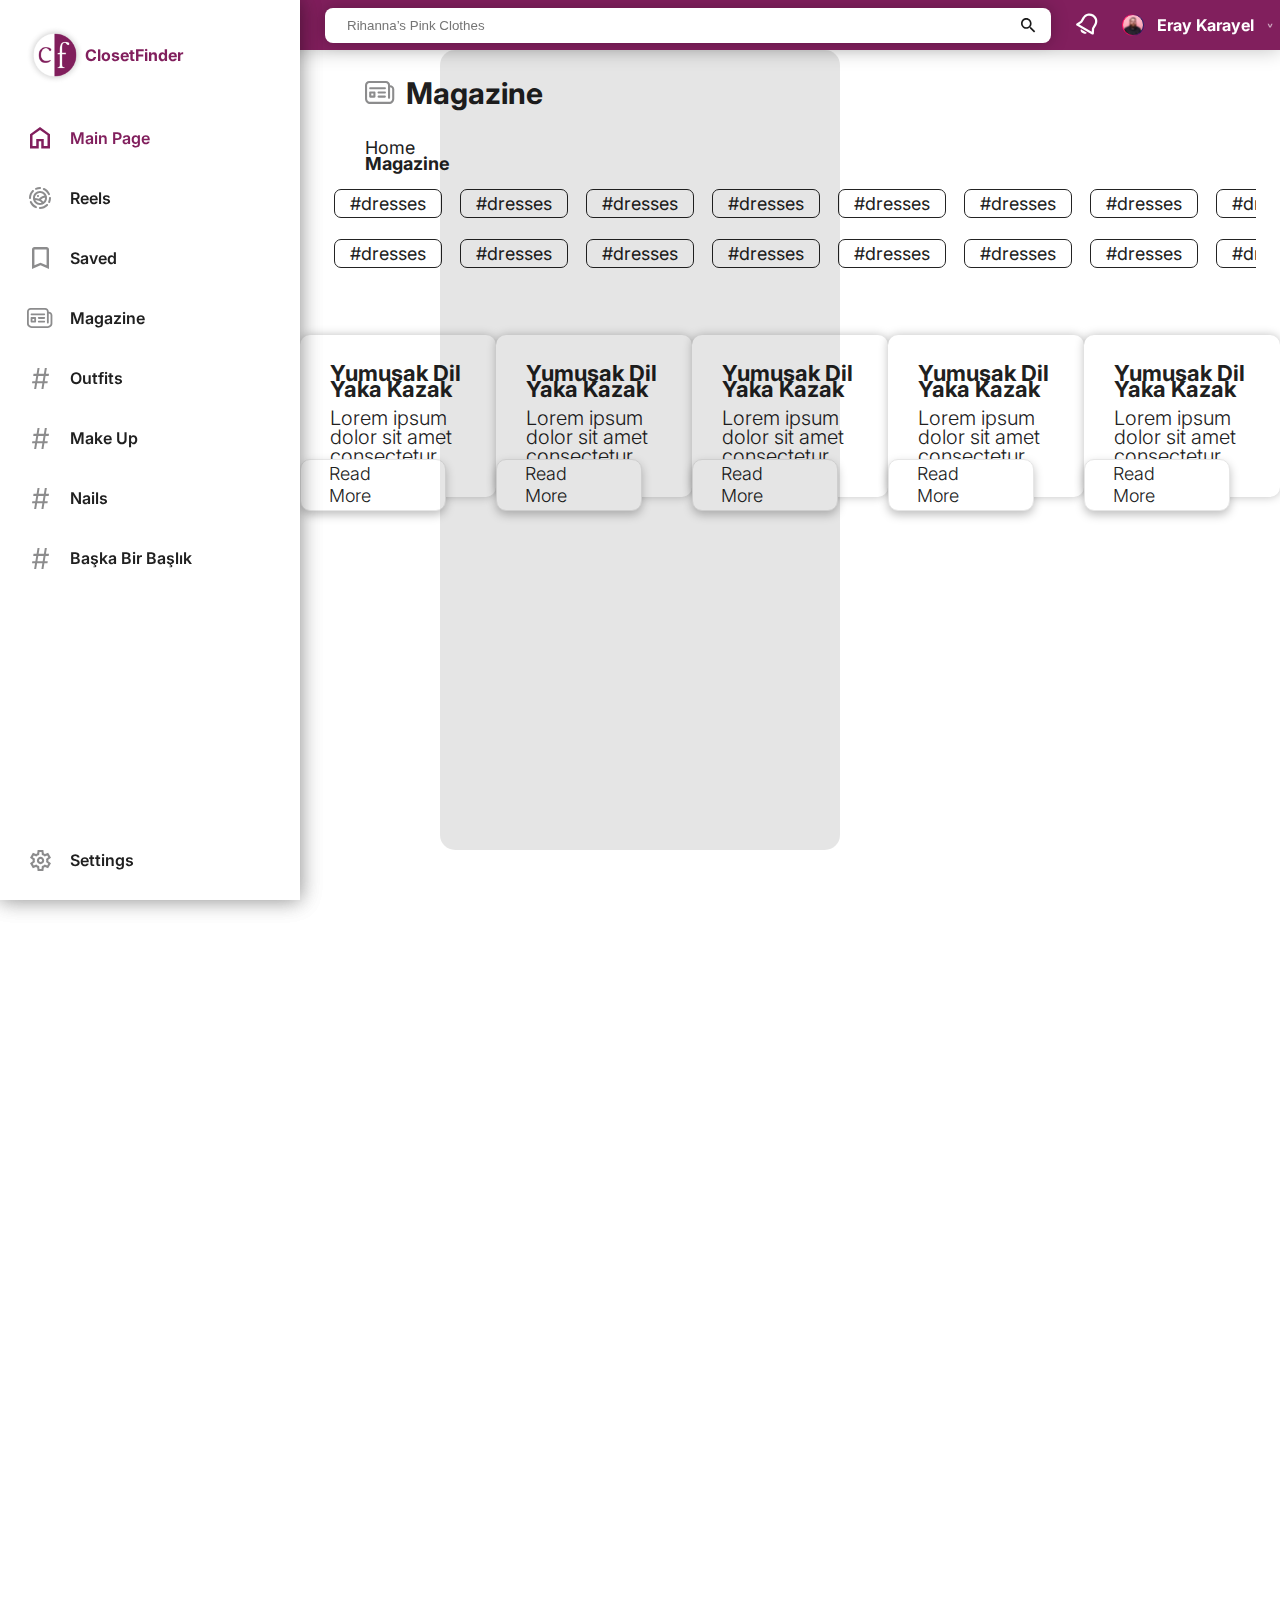
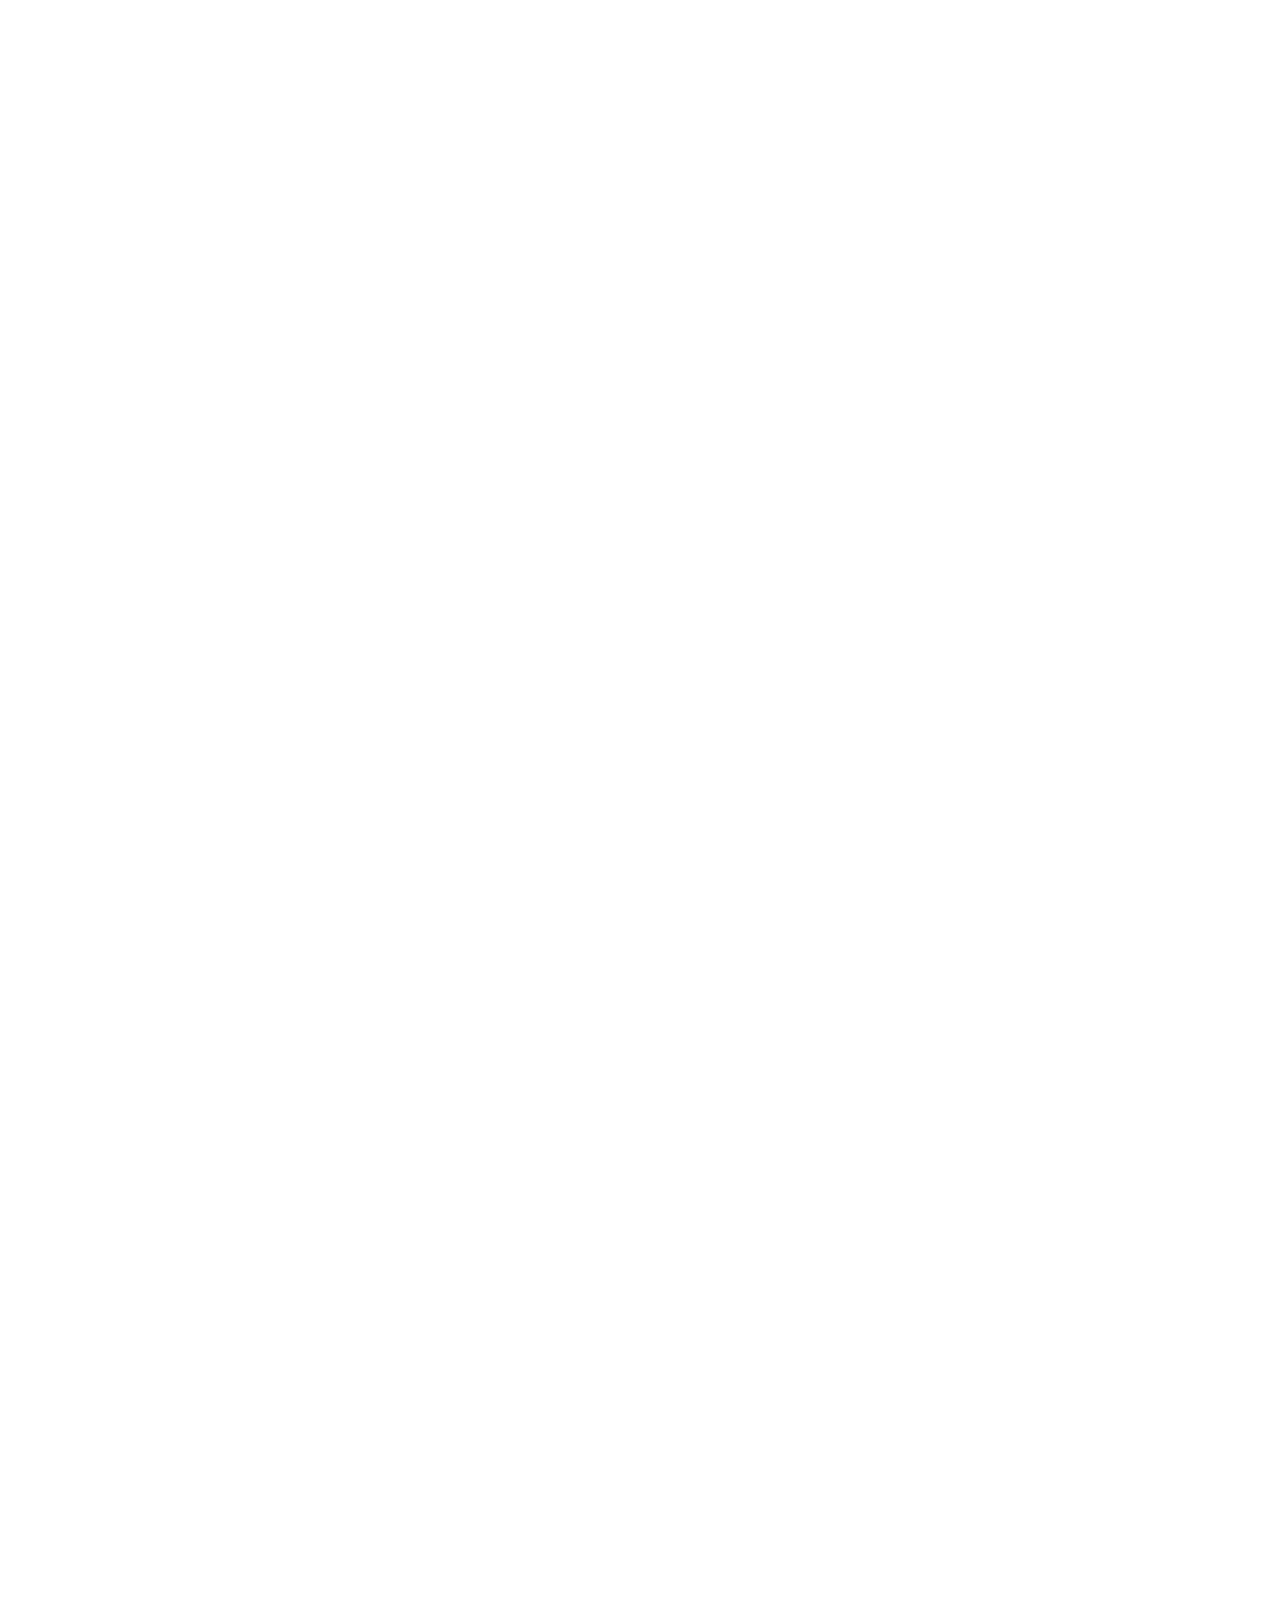
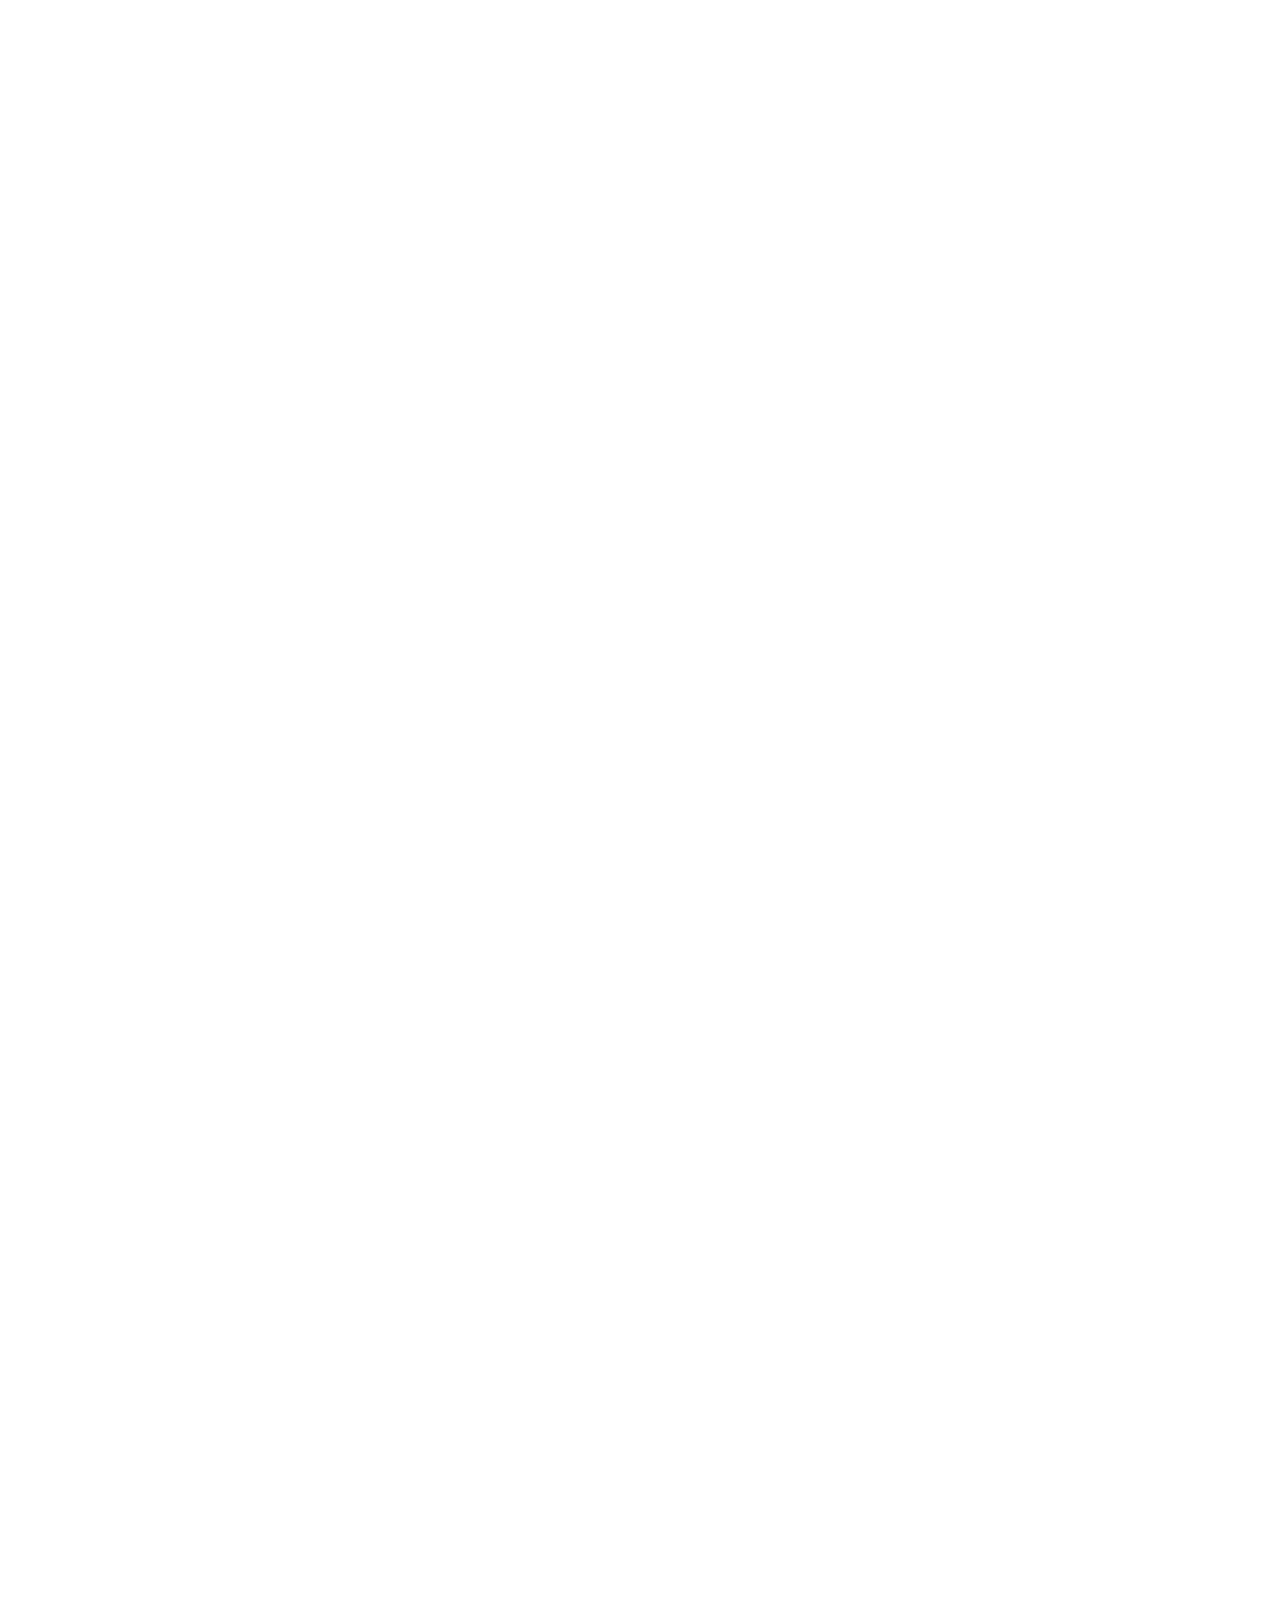
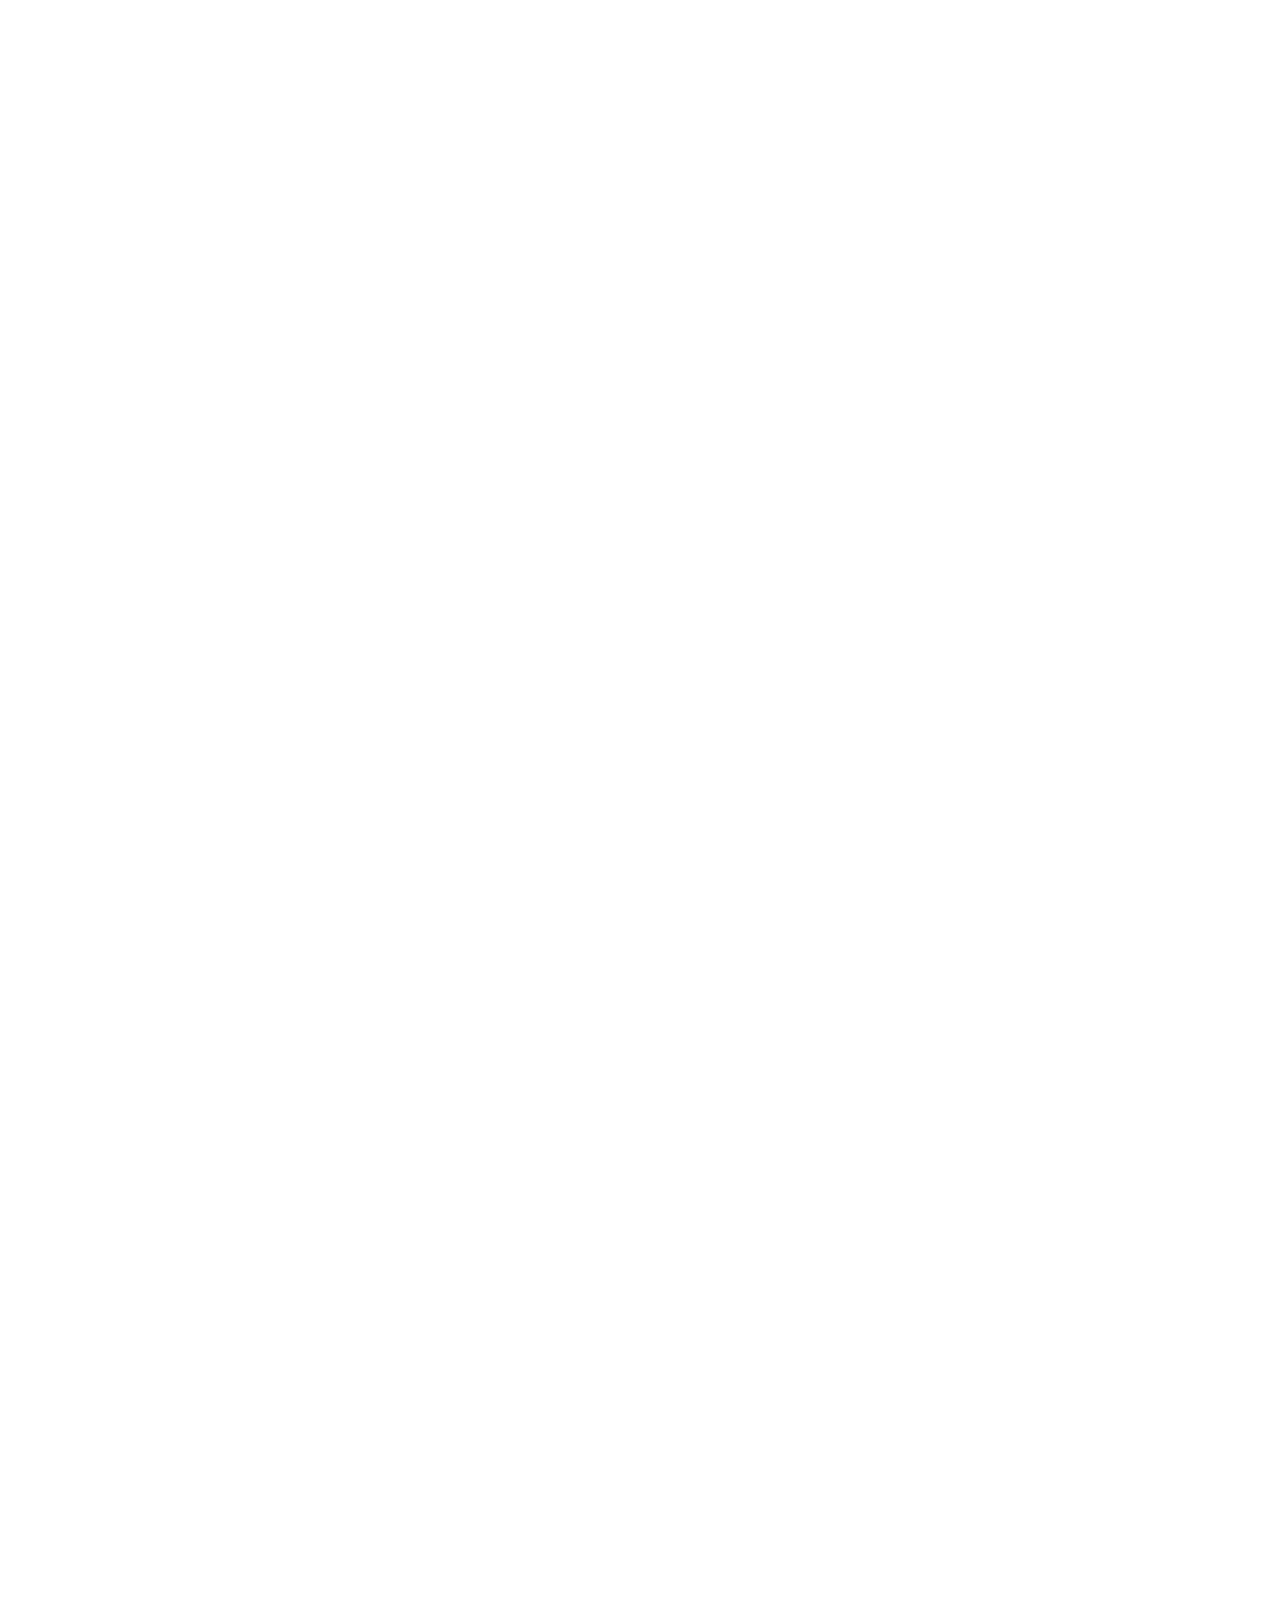
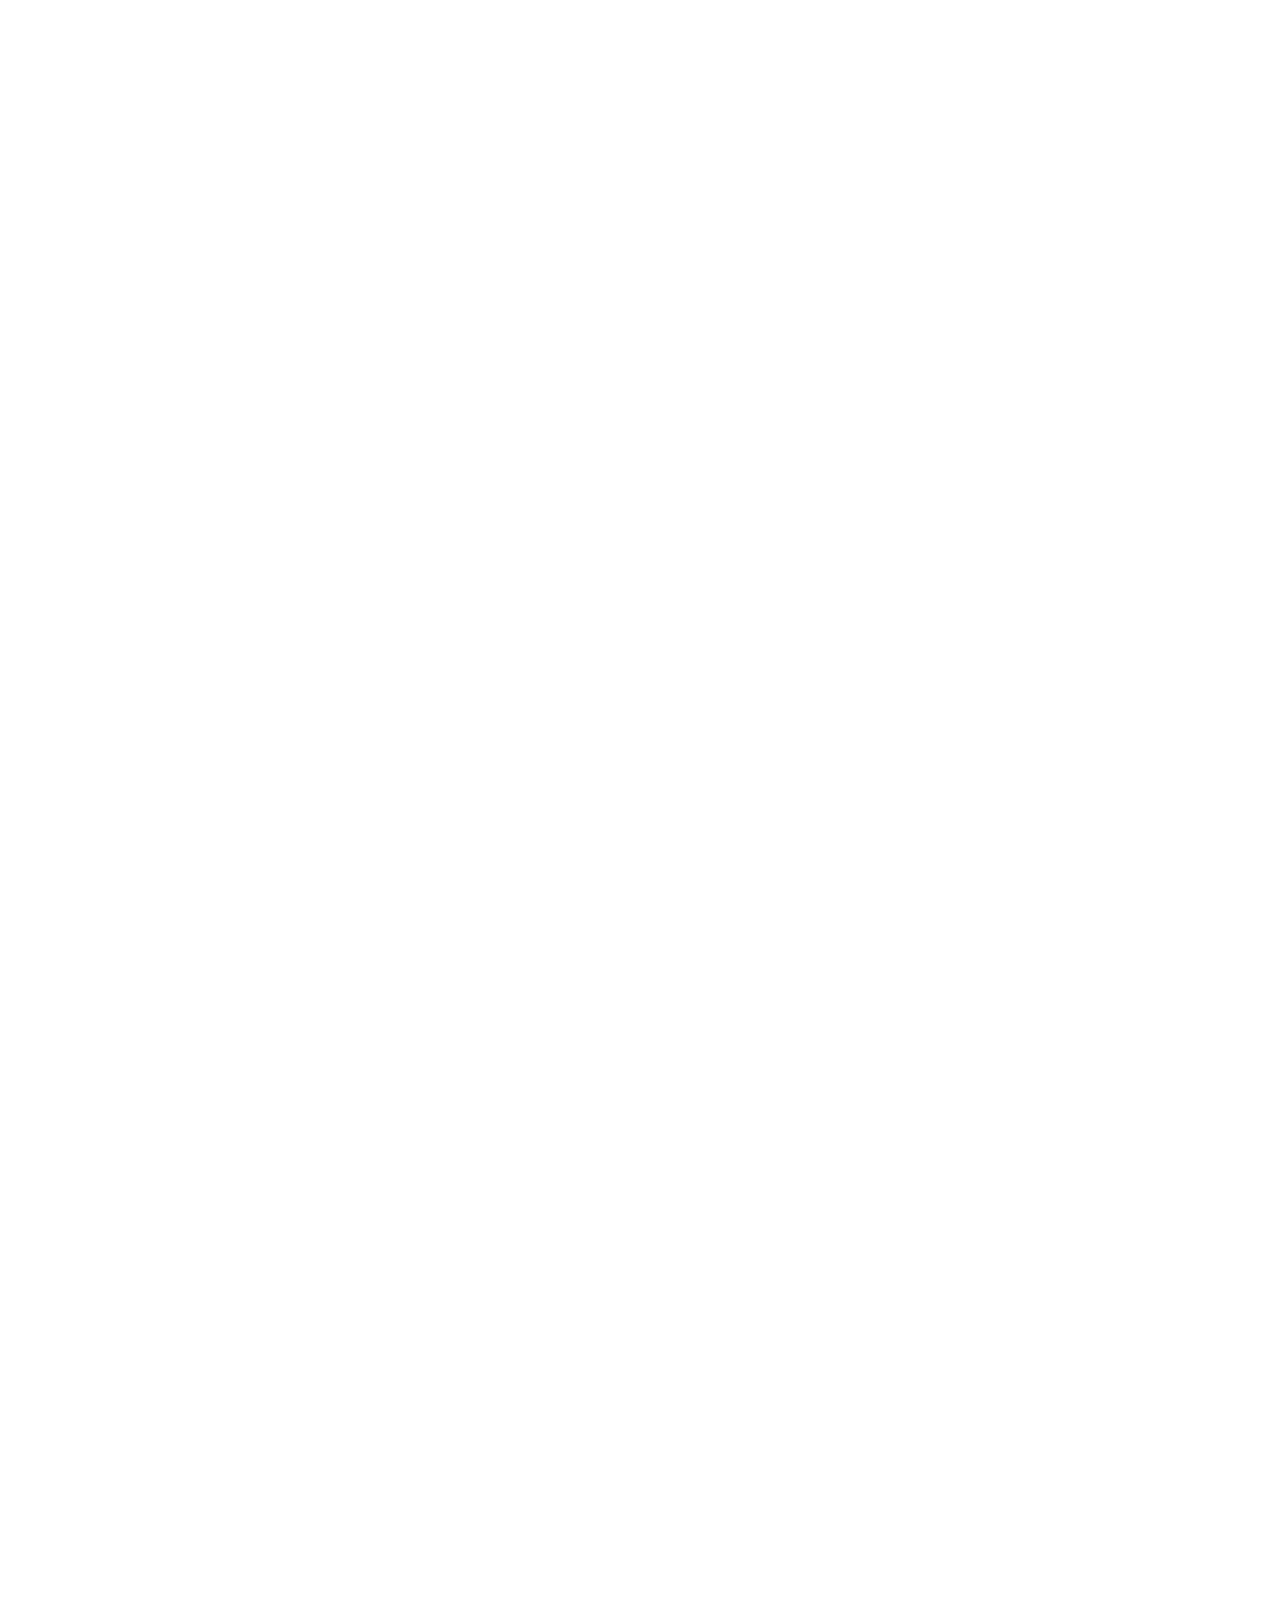
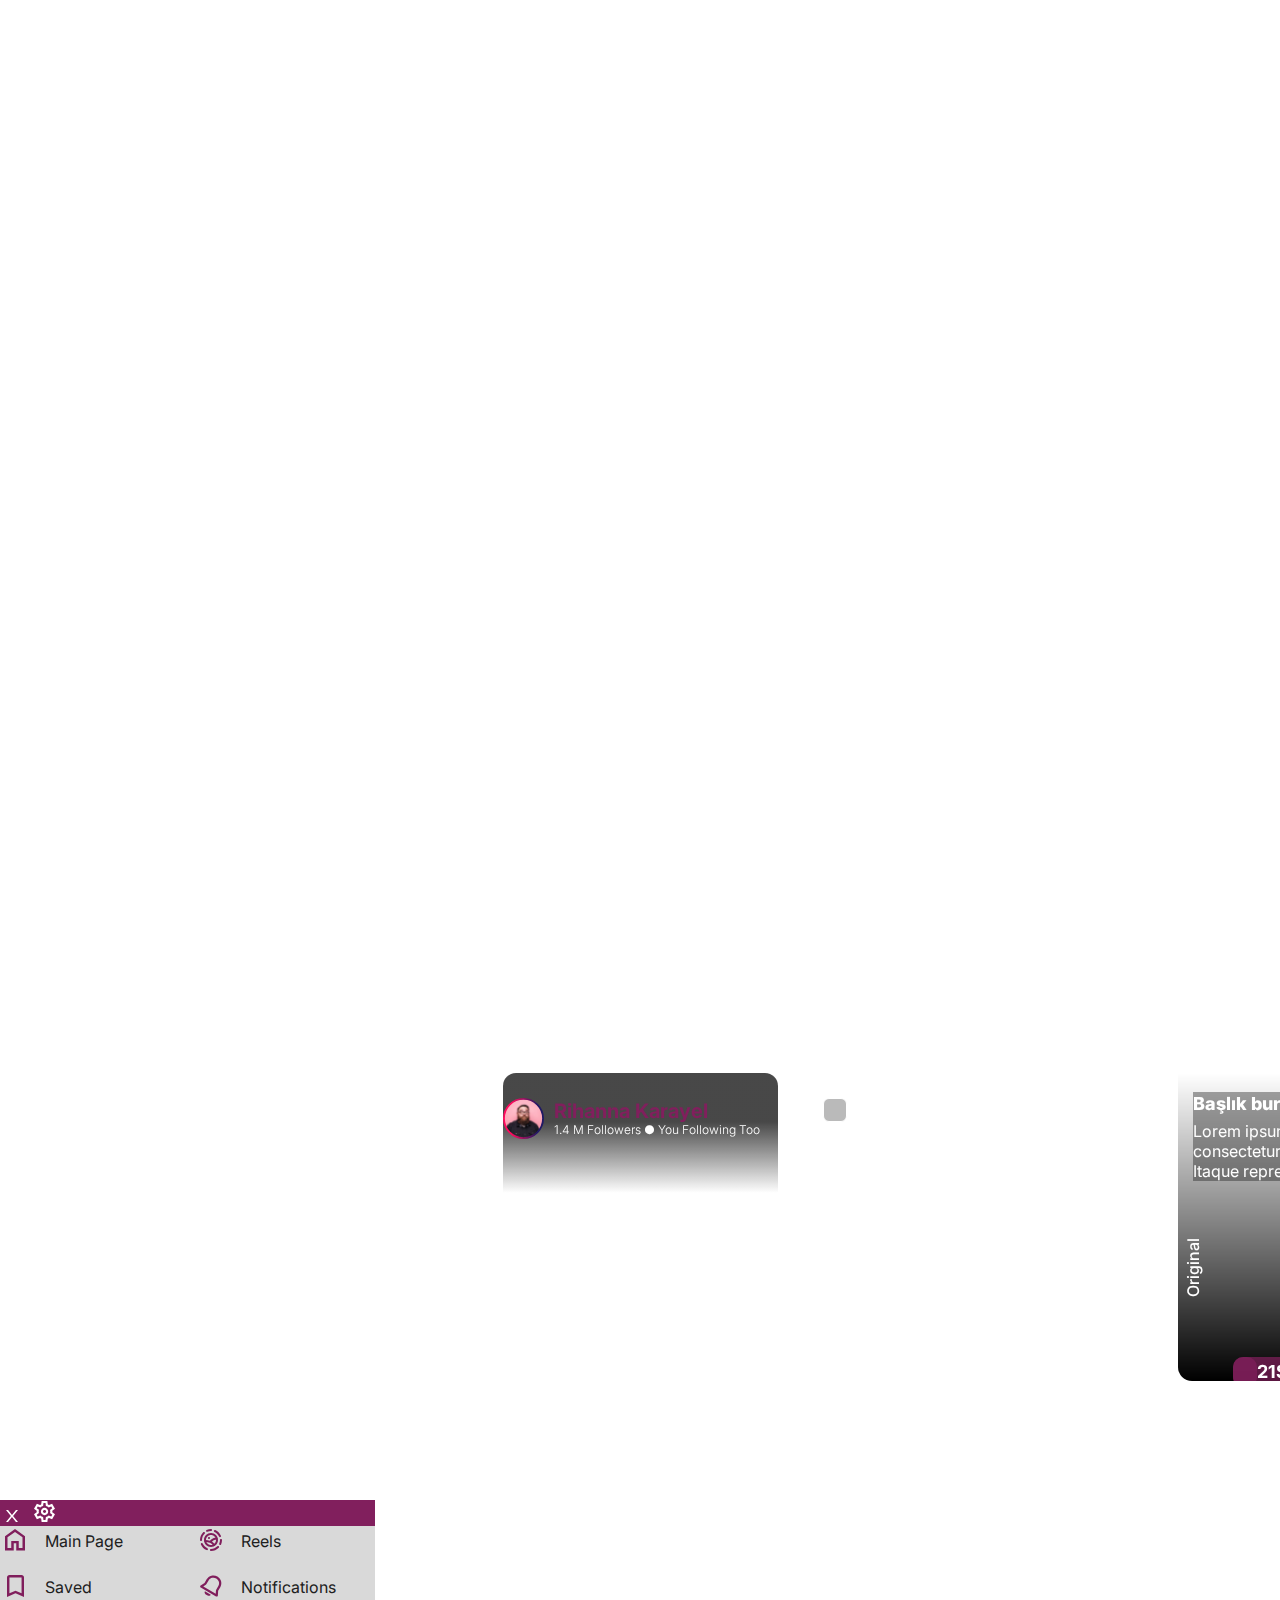
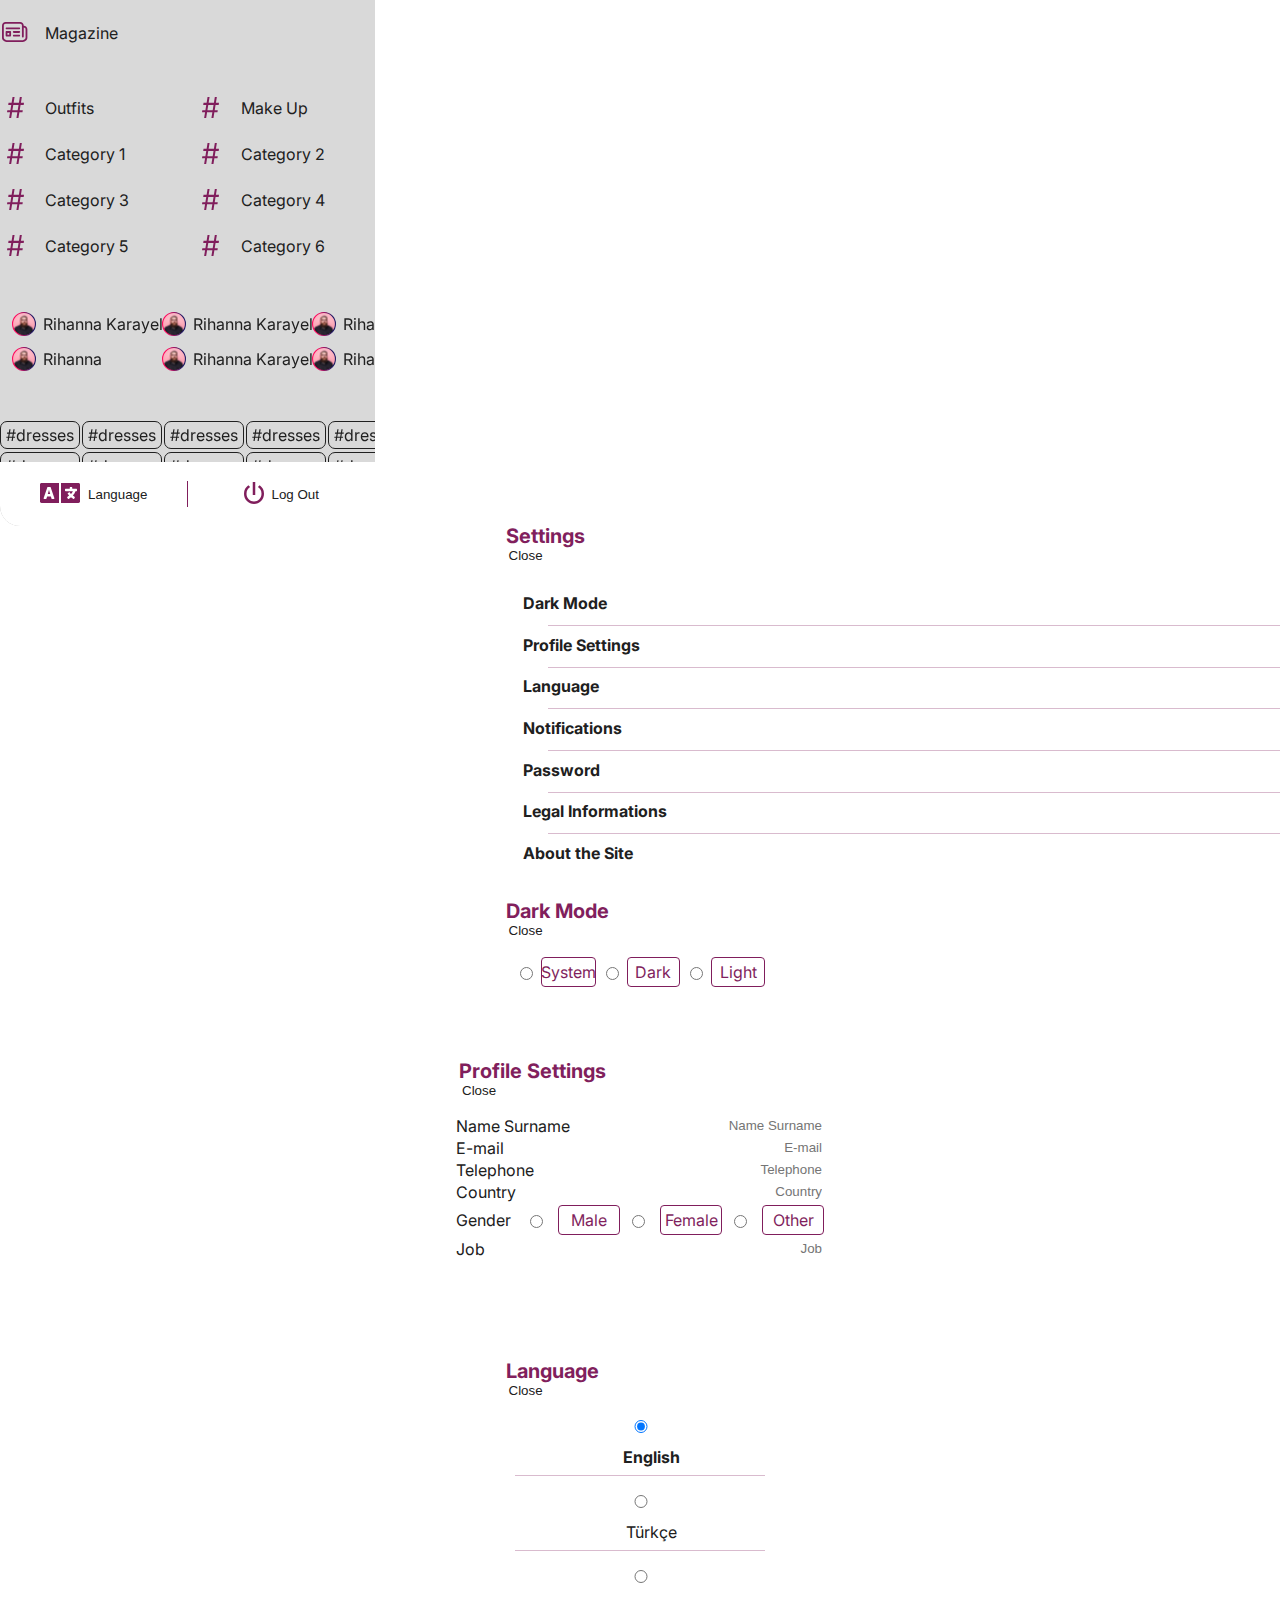
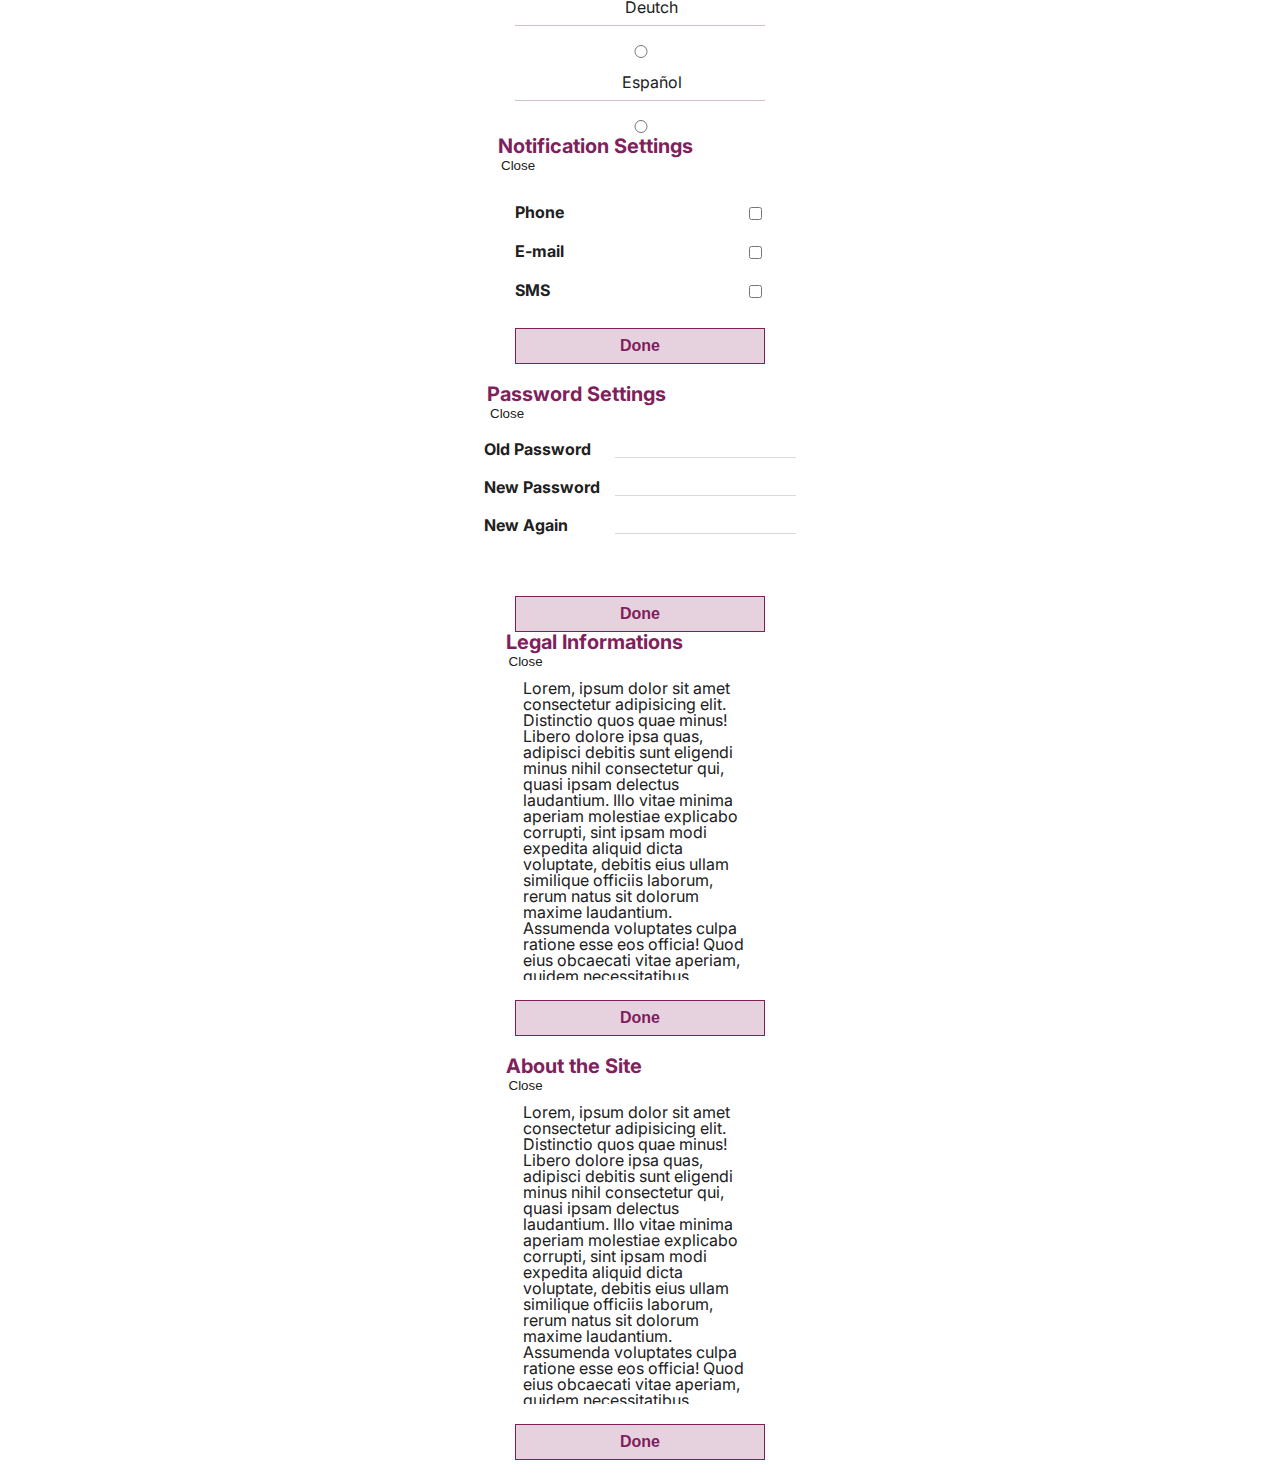
==== commit 4ac551e9: "Settings alani ve dark mode yapilandirma" ====
--- a/magazine.html
+++ b/magazine.html
@@ -565,9 +565,7 @@
         </div>
     </section>
 
-    <div class="options-all">
-    </div>
-
+    
     <div class="modal fade sidebar-reels" id="sidebar-reels" tabindex="-1" aria-labelledby="exampleModalLabel"
         aria-hidden="true">
         <div class="modal-dialog modal-dialog-centered settings-menu">
@@ -656,7 +654,7 @@
             </div>
         </div>
     </div>
-
+    
     <aside>
         <div class="sidebar">
             <div class="logo">
@@ -1017,6 +1015,58 @@
           </div>
     </aside>
 
+    
+    <div class="modal fade" id="sidebar-settings" tabindex="-1" aria-labelledby="exampleModalLabel" aria-hidden="true">
+        <div class="modal-dialog modal-dialog-centered settings-menu">
+            <div class="modal-content">
+                <div class="modal-header">
+                    <h5 class="modal-title"><span class="bold-title"><img src="/assets/Vector (15).svg"
+                                alt="">Settings</span></h5>
+                    <button class="modal-exit" type="button" data-bs-dismiss="modal" aria-label="Close">Close</button>
+                </div>
+                <div class="modal-body">
+                    <ul>
+                        <li>
+                            <span><img src="/assets/Subtract.svg" alt=""></span>
+                            <span><a href="" data-bs-toggle="modal" data-bs-target="#darkmode-settings">Dark
+                                    Mode</a></span>
+                        </li>
+                        <li>
+                            <span><img src="/assets/Group 797.svg" alt=""></span>
+                            <span><a href="" data-bs-toggle="modal" data-bs-target="#profile-settings">Profile
+                                    Settings</a></span>
+                        </li>
+                        <li>
+                            <span><img src="/assets/Vector (14).svg" alt=""></span>
+                            <span><a href="" data-bs-toggle="modal"
+                                    data-bs-target="#language-settings">Language</a></span>
+                        </li>
+                        <li>
+                            <span><img src="/assets/notifi.svg" alt=""></span>
+                            <span><a href="" data-bs-toggle="modal"
+                                    data-bs-target="#notification-settings">Notifications</a></span>
+                        </li>
+                        <li>
+                            <span><img src="/assets/Vector (12).svg" alt=""></span>
+                            <span><a href="" data-bs-toggle="modal"
+                                    data-bs-target="#password-settings">Password</a></span>
+                        </li>
+                        <li>
+                            <span><img src="/assets/Vector (16).svg" alt=""></span>
+                            <span><a href="" data-bs-toggle="modal" data-bs-target="#legalinfo-settings">Legal
+                                    Informations</a></span>
+                        </li>
+                        <li>
+                            <span><img src="/assets/Group 734.svg" alt=""></span>
+                            <span><a href="" data-bs-toggle="modal" data-bs-target="#aboutsite-settings">About the
+                                    Site</a></span>
+                        </li>
+                    </ul>
+                </div>
+            </div>
+        </div>
+    </div>
+
     <div class="modal fade darkmode-setting" id="darkmode-settings" tabindex="-1" aria-labelledby="exampleModalLabel"
         aria-hidden="true">
         <div class="modal-dialog modal-dialog-centered settings-menu">
@@ -1051,7 +1101,7 @@
         <div class="modal-dialog modal-dialog-centered settings-menu">
             <div class="modal-content">
                 <div class="modal-header">
-                    <h5 class="modal-title"><span class="bold-title"><img src="/assets/Subtract.svg" alt="">Profile
+                    <h5 class="modal-title"><span class="bold-title"><img src="/assets/Group 797.svg" alt="">Profile
                             Settings</span></h5>
                     <button class="modal-exit" type="button" data-bs-dismiss="modal" aria-label="Close">Close</button>
                 </div>
@@ -1106,29 +1156,47 @@
         <div class="modal-dialog modal-dialog-centered settings-menu">
             <div class="modal-content">
                 <div class="modal-header">
-                    <h5 class="modal-title"><span class="bold-title"><img src="/assets/Subtract.svg"
+                    <h5 class="modal-title"><span class="bold-title"><img src="/assets/Vector (14).svg"
                                 alt="">Language</span></h5>
                     <button class="modal-exit" type="button" data-bs-dismiss="modal" aria-label="Close">Close</button>
                 </div>
                 <div class="modal-body">
                     <div class="" role="group" aria-label="Basic radio toggle button group">
                         <input type="radio" class="btn-check" name="theme-radio" id="en" autocomplete="off" checked>
-                        <label class="" for="en"><span><img src="/assets/tick.svg" alt=""></span> English</label>
+                        <label class="" for="en"><span><svg width="16" height="12" viewBox="0 0 16 12" fill="none" xmlns="http://www.w3.org/2000/svg">
+<path d="M5.2635 11.175C5.13017 11.175 5.00517 11.154 4.8885 11.112C4.77183 11.0707 4.6635 11 4.5635 10.9L0.263502 6.6C0.0801684 6.41667 -0.00749826 6.179 0.000501742 5.887C0.00916841 5.59567 0.105168 5.35833 0.288501 5.175C0.471835 4.99167 0.705168 4.9 0.988502 4.9C1.27183 4.9 1.50517 4.99167 1.6885 5.175L5.2635 8.75L13.7385 0.275C13.9218 0.0916668 14.1595 0 14.4515 0C14.7428 0 14.9802 0.0916668 15.1635 0.275C15.3468 0.458333 15.4385 0.695667 15.4385 0.987C15.4385 1.279 15.3468 1.51667 15.1635 1.7L5.9635 10.9C5.8635 11 5.75517 11.0707 5.6385 11.112C5.52183 11.154 5.39683 11.175 5.2635 11.175Z" fill="#3D3D3D"/>
+</svg>
+</span> English</label>
 
                         <input type="radio" class="btn-check" name="theme-radio" id="tr" autocomplete="off">
-                        <label class="" for="tr"><span><img src="/assets/tick.svg" alt=""></span>Türkçe</label>
+                        <label class="" for="tr"><span><svg width="16" height="12" viewBox="0 0 16 12" fill="none" xmlns="http://www.w3.org/2000/svg">
+<path d="M5.2635 11.175C5.13017 11.175 5.00517 11.154 4.8885 11.112C4.77183 11.0707 4.6635 11 4.5635 10.9L0.263502 6.6C0.0801684 6.41667 -0.00749826 6.179 0.000501742 5.887C0.00916841 5.59567 0.105168 5.35833 0.288501 5.175C0.471835 4.99167 0.705168 4.9 0.988502 4.9C1.27183 4.9 1.50517 4.99167 1.6885 5.175L5.2635 8.75L13.7385 0.275C13.9218 0.0916668 14.1595 0 14.4515 0C14.7428 0 14.9802 0.0916668 15.1635 0.275C15.3468 0.458333 15.4385 0.695667 15.4385 0.987C15.4385 1.279 15.3468 1.51667 15.1635 1.7L5.9635 10.9C5.8635 11 5.75517 11.0707 5.6385 11.112C5.52183 11.154 5.39683 11.175 5.2635 11.175Z" fill="#3D3D3D"/>
+</svg>
+</span>Türkçe</label>
 
                         <input type="radio" class="btn-check" name="theme-radio" id="de" autocomplete="off">
-                        <label class="" for="de"><span><img src="/assets/tick.svg" alt=""></span>Deutch</label>
+                        <label class="" for="de"><span><svg width="16" height="12" viewBox="0 0 16 12" fill="none" xmlns="http://www.w3.org/2000/svg">
+<path d="M5.2635 11.175C5.13017 11.175 5.00517 11.154 4.8885 11.112C4.77183 11.0707 4.6635 11 4.5635 10.9L0.263502 6.6C0.0801684 6.41667 -0.00749826 6.179 0.000501742 5.887C0.00916841 5.59567 0.105168 5.35833 0.288501 5.175C0.471835 4.99167 0.705168 4.9 0.988502 4.9C1.27183 4.9 1.50517 4.99167 1.6885 5.175L5.2635 8.75L13.7385 0.275C13.9218 0.0916668 14.1595 0 14.4515 0C14.7428 0 14.9802 0.0916668 15.1635 0.275C15.3468 0.458333 15.4385 0.695667 15.4385 0.987C15.4385 1.279 15.3468 1.51667 15.1635 1.7L5.9635 10.9C5.8635 11 5.75517 11.0707 5.6385 11.112C5.52183 11.154 5.39683 11.175 5.2635 11.175Z" fill="#3D3D3D"/>
+</svg>
+</span>Deutch</label>
 
                         <input type="radio" class="btn-check" name="theme-radio" id="es" autocomplete="off">
-                        <label class="" for="es"><span><img src="/assets/tick.svg" alt=""></span>Español</label>
+                        <label class="" for="es"><span><svg width="16" height="12" viewBox="0 0 16 12" fill="none" xmlns="http://www.w3.org/2000/svg">
+<path d="M5.2635 11.175C5.13017 11.175 5.00517 11.154 4.8885 11.112C4.77183 11.0707 4.6635 11 4.5635 10.9L0.263502 6.6C0.0801684 6.41667 -0.00749826 6.179 0.000501742 5.887C0.00916841 5.59567 0.105168 5.35833 0.288501 5.175C0.471835 4.99167 0.705168 4.9 0.988502 4.9C1.27183 4.9 1.50517 4.99167 1.6885 5.175L5.2635 8.75L13.7385 0.275C13.9218 0.0916668 14.1595 0 14.4515 0C14.7428 0 14.9802 0.0916668 15.1635 0.275C15.3468 0.458333 15.4385 0.695667 15.4385 0.987C15.4385 1.279 15.3468 1.51667 15.1635 1.7L5.9635 10.9C5.8635 11 5.75517 11.0707 5.6385 11.112C5.52183 11.154 5.39683 11.175 5.2635 11.175Z" fill="#3D3D3D"/>
+</svg>
+</span>Español</label>
 
                         <input type="radio" class="btn-check" name="theme-radio" id="fr" autocomplete="off">
-                        <label class="" for="fr"><span><img src="/assets/tick.svg" alt=""></span>Français</label>
+                        <label class="" for="fr"><span><svg width="16" height="12" viewBox="0 0 16 12" fill="none" xmlns="http://www.w3.org/2000/svg">
+<path d="M5.2635 11.175C5.13017 11.175 5.00517 11.154 4.8885 11.112C4.77183 11.0707 4.6635 11 4.5635 10.9L0.263502 6.6C0.0801684 6.41667 -0.00749826 6.179 0.000501742 5.887C0.00916841 5.59567 0.105168 5.35833 0.288501 5.175C0.471835 4.99167 0.705168 4.9 0.988502 4.9C1.27183 4.9 1.50517 4.99167 1.6885 5.175L5.2635 8.75L13.7385 0.275C13.9218 0.0916668 14.1595 0 14.4515 0C14.7428 0 14.9802 0.0916668 15.1635 0.275C15.3468 0.458333 15.4385 0.695667 15.4385 0.987C15.4385 1.279 15.3468 1.51667 15.1635 1.7L5.9635 10.9C5.8635 11 5.75517 11.0707 5.6385 11.112C5.52183 11.154 5.39683 11.175 5.2635 11.175Z" fill="#3D3D3D"/>
+</svg>
+</span>Français</label>
 
                         <input type="radio" class="btn-check" name="theme-radio" id="ru" autocomplete="off">
-                        <label class="" for="ru"><span><img src="/assets/tick.svg" alt=""></span>Русский</label>
+                        <label class="" for="ru"><span><svg width="16" height="12" viewBox="0 0 16 12" fill="none" xmlns="http://www.w3.org/2000/svg">
+<path d="M5.2635 11.175C5.13017 11.175 5.00517 11.154 4.8885 11.112C4.77183 11.0707 4.6635 11 4.5635 10.9L0.263502 6.6C0.0801684 6.41667 -0.00749826 6.179 0.000501742 5.887C0.00916841 5.59567 0.105168 5.35833 0.288501 5.175C0.471835 4.99167 0.705168 4.9 0.988502 4.9C1.27183 4.9 1.50517 4.99167 1.6885 5.175L5.2635 8.75L13.7385 0.275C13.9218 0.0916668 14.1595 0 14.4515 0C14.7428 0 14.9802 0.0916668 15.1635 0.275C15.3468 0.458333 15.4385 0.695667 15.4385 0.987C15.4385 1.279 15.3468 1.51667 15.1635 1.7L5.9635 10.9C5.8635 11 5.75517 11.0707 5.6385 11.112C5.52183 11.154 5.39683 11.175 5.2635 11.175Z" fill="#3D3D3D"/>
+</svg>
+</span>Русский</label>
                     </div>
                     <div class="">
                         <button class="wide-button" data-bs-toggle="modal"
@@ -1144,7 +1212,7 @@
         <div class="modal-dialog modal-dialog-centered settings-menu">
             <div class="modal-content">
                 <div class="modal-header">
-                    <h5 class="modal-title"><span class="bold-title"><img src="/assets/Subtract.svg" alt="">Notification
+                    <h5 class="modal-title"><span class="bold-title"><img src="/assets/notifi.svg" alt="">Notification
                             Settings</span></h5>
                     <button class="modal-exit" type="button" data-bs-dismiss="modal" aria-label="Close">Close</button>
                 </div>
@@ -1177,7 +1245,7 @@
         <div class="modal-dialog modal-dialog-centered settings-menu">
             <div class="modal-content">
                 <div class="modal-header">
-                    <h5 class="modal-title"><span class="bold-title"><img src="/assets/Subtract.svg" alt="">Password
+                    <h5 class="modal-title"><span class="bold-title"><img src="/assets/Vector (12).svg" alt="">Password
                             Settings</span></h5>
                     <button class="modal-exit" type="button" data-bs-dismiss="modal" aria-label="Close">Close</button>
                 </div>
@@ -1210,7 +1278,7 @@
         <div class="modal-dialog modal-dialog-centered settings-menu">
             <div class="modal-content">
                 <div class="modal-header">
-                    <h5 class="modal-title"><span class="bold-title"><img src="/assets/Subtract.svg" alt="">Legal
+                    <h5 class="modal-title"><span class="bold-title"><img src="/assets/Vector (16).svg" alt="">Legal
                             Informations</span></h5>
                     <button class="modal-exit" type="button" data-bs-dismiss="modal" aria-label="Close">Close</button>
                 </div>
@@ -1248,7 +1316,7 @@
         <div class="modal-dialog modal-dialog-centered settings-menu">
             <div class="modal-content">
                 <div class="modal-header">
-                    <h5 class="modal-title"><span class="bold-title"><img src="/assets/Subtract.svg" alt="">About the
+                    <h5 class="modal-title"><span class="bold-title"><img src="/assets/Group 734.svg" alt="">About the
                             Site</span></h5>
                     <button class="modal-exit" type="button" data-bs-dismiss="modal" aria-label="Close">Close</button>
                 </div>
--- a/styles/main.css
+++ b/styles/main.css
@@ -11,14 +11,19 @@
     --gray-light: #3D3D3D;
     --gray-extra-light: #4B4B4B;
     --white: #FFFFFF;
+    --post-tab-active: #FFFFFF;
+    --post-tab-passive:rgba(128, 30, 92, 0.04);
+    --post-tab-font: #811f5d;
+    --dark-prime: #811f5d;
     --font-primary: #202020;
+    --font-secondary: #801E5C;
     /* Shadow */
     --primary-shadow: 0px 0px 20px 0px rgba(0, 0, 0, 0.25);
 
     /* Font Sizes: 38px,24px,22px,20px,18px,16px,14px,12px */
 
 }
-@media (prefers-color-scheme: light) {
+@media (prefers-color-scheme: dark) {
     :root{
         --primary: #222222;
         --background-color: #1A1A1A;
@@ -31,7 +36,12 @@
         --gray-light: #3D3D3D;
         --gray-extra-light: #4B4B4B;
         --white: #FFFFFF;
+        --post-tab-active: #1A1A1A;
+        --post-tab-passive: rgba(255, 255, 255, 0.04);
+        --post-tab-font: #FFFFFF;
+        --dark-prime: #E28AC2;
         --font-primary: #EDEDED;
+        --font-secondary: #FFFFFF;
     }
 }
 
@@ -130,21 +140,18 @@
 
 /* Detailed Search */
 
+.search-detailed:hover {
+    display: flex;
+    visibility: visible;
+}
+
+.search-box:focus-within+.search-detailed {
+    display: flex;
+    visibility: visible;
+}
+
 .search-detailed {
     display: none;
-}
-
-.search-detailed:hover {
-    display: flex;
-    visibility: visible;
-}
-
-.search-box:focus-within+.search-detailed {
-    display: flex;
-    visibility: visible;
-}
-
-.search-detailed {
     position: absolute;
     flex-direction: column;
     align-items: flex-start;
@@ -153,7 +160,6 @@
     width: 60vw;
     max-width: 1200px;
     height: auto;
-    max-height: 60vw;
     margin-left: 325px;
 
     background: #202020;
@@ -185,7 +191,6 @@
     font-weight: 700;
     font-size: 20px;
     white-space: nowrap;
-    color: var(--font-primary);
 }
 
 .tiny-title {
@@ -193,7 +198,6 @@
     font-weight: 400;
     font-size: 16px;
     opacity: .6;
-    color: var(--font-primary);
 }
 
 .tiny-size {
@@ -268,7 +272,7 @@
 
 .event-hashtags li {
     display: flex;
-    justify-content: center;
+    justify-content: flex-start;
     align-items: center;
     border: 1px solid #FFFFFF;
     border-radius: 7px;
@@ -460,6 +464,7 @@
 #sidebarToggle .offcanvas-header{
     background-color: var(--primary);
     color: #FFFFFF;
+    width: 100%;
 }
 #sidebarToggle .offcanvas-header svg path{
     fill: #FFFFFF;
@@ -485,7 +490,7 @@
 }
 #sidebarToggle .offcanvas-body{
     display: flex;
-    max-width: 375px;
+    width: 100%;
     overflow: hidden;
     flex-direction: column;
     align-items: flex-start;
@@ -494,16 +499,17 @@
     backdrop-filter: blur(10px);
     border-radius: 0px 0px 0px 20px;
 }
+
 #sidebarToggle .offcanvas-body > div:not(:last-child){
     margin-bottom: 5vh;
 }
+
 #sidebarToggle .offcanvas-body .navbuttons{
     position: relative;
     justify-content: center;
     align-items: center;
     width: 100%; 
     height: auto;
-    max-width: 375px;
     display: grid;
     grid-template-columns: repeat(2, minmax(auto, 1fr)); 
     grid-auto-rows: 30px; 
@@ -573,14 +579,14 @@
     display: flex;
     position: relative;
     align-items: flex-start;
-    width: 375px;
+    width: 100%;
     height: 70px;
     margin-bottom: 0;
 }
 
 #sidebarToggle .offcanvas-body .popular-celebrities>div{
     display: flex;
-    width: 399px;
+    width: 100%;
 }
 #sidebarToggle .offcanvas-body .popular-celebrities ul{
     height: 70px;
@@ -606,7 +612,7 @@
     display: flex;
     position: relative;
     align-items: flex-start;
-    width: 375px;
+    width: 100%;
     height: 60px;
 }
 #sidebarToggle .offcanvas-body .event-hashtags ul {
@@ -674,8 +680,9 @@
 .sidebar-menu {
     display: flex;
     margin-top: 38px;
-    flex-direction: column;
-    justify-content: center;
+    height: 100%;
+    flex-direction: column;
+    justify-content: flex-start;
     align-items: flex-start;
     gap: 30px;
 }
@@ -706,10 +713,10 @@
     fill: #8C8C8D;
 }
 .sidebar-menu .active svg path{
-    fill: #801E5C;
+    fill: var(--dark-prime);
 }
 .sidebar-menu .active span{
-    color:#801E5C;
+    color:var(--dark-prime);
 }
 
 .sidebar-menu .profile-hidden{
@@ -720,7 +727,7 @@
     display: flex;
     align-items: center;
     flex-direction: row;
-    color: #811F5D;
+    color: var(--dark-prime);
     font-style: normal;
     font-weight: 700;
     font-size: 1rem;
@@ -728,9 +735,8 @@
 }
 
 .sidebar-menu div:last-child {
-    position: absolute;
+    position: relative;
     margin-top: auto;
-    bottom: 25px;
 }
 
 /* Context */
@@ -783,7 +789,7 @@
 .story-cards>ul {
     z-index: 1;
     position: relative;
-    max-width: 1800px;
+    max-width: 1600px;
     width: 1600px;
     margin-top: 45px;
     overflow: auto;
@@ -878,6 +884,25 @@
     z-index: 5;
     width: 250px;
     height: 375px;
+    border-radius: 15px;
+}
+
+.postcard-header::after {
+    content: "";
+    position: absolute;
+    z-index: 2;
+    background: linear-gradient(180deg, rgba(0, 0, 0, 0) 0%, rgba(0, 0, 0) 100%);
+    left: 0;
+    top: 0;
+    width: 100%;
+    height: 100%;   
+    border-radius: 10px;
+}
+.postcard-header img{
+    border-radius: 15px;
+    object-fit:cover;
+    width: 100%;
+    height: 100%;
 }
 
 .postcard-body {
@@ -891,11 +916,13 @@
     height: 375px;
     margin-left: 60px;
     margin-top: 20px;
+    border-radius: 15px;
 }
 
 .postcard-item {
     z-index: 4;
     margin-right: 12px;
+    position: relative;
     display: flex;
     margin-left: auto;
     align-items: center;
@@ -909,17 +936,26 @@
     font-weight: 700;
     color: var(--primary);
 }
-
-.postcard-header>img {
+.postcard-item img{
     width: 100%;
     height: 100%;
+    max-height: 65px;
+    max-width: 38px;
+    border-radius: 4px 4px 0 0;
+    object-fit:cover;
+}
+.postcard-item span{
+    position: absolute;
+    bottom: 3px;
 }
 
 .postcard-body>img {
     position: absolute;
+    object-fit:cover;
     z-index: 1;
     height: 100%;
     width: 100%;
+    border-radius: 15px;
 }
 
 .postcard-body>span {
@@ -933,6 +969,7 @@
 
 .postcard-header>span {
     display: -webkit-box;
+    z-index: 3;
     -webkit-box-orient: vertical;
     -webkit-line-clamp: 2;
     overflow: hidden;
@@ -954,7 +991,7 @@
     height: 36px;
     right: 15px;
     bottom: 15px;
-    z-index: 0;
+    z-index: 3;
     position: absolute;
 }
 
@@ -1263,7 +1300,7 @@
 }
 
 .radio-button-group input:checked+label {
-    background-color: var(--primary);
+    background-color: var(--dark-prime);
     color: #FFFFFF;
     font-weight: 700;
 }
@@ -1358,18 +1395,23 @@
     font-size: 1rem;
 }
 */
-
+.sidebar-reels{
+    padding-right: 0px !important;
+}
+.sidebar-reels .modal-dialog{
+    display: flex;
+    justify-content: center;
+    align-items: center;
+}
 .sidebar-reels .modal-content {
-    min-width: unset;
-    max-width: unset;
-    min-height: unset;
-    max-height: unset;
-    display: flex;
+    display: flex;
+    position: absolute;
     justify-content: space-between;
-    width: max-content;
-    height: 800px;
     background-color: var(--dark);
-    border-radius: 15px;
+    height: 95%;
+    max-height: 1000px;
+    width: 475px;    
+    border-radius: 20px;
 }
 
 .sidebar-reels .modal-header {
@@ -1380,7 +1422,7 @@
     align-items: flex-start;
     z-index: 13;
     background: linear-gradient(180deg, rgba(26, 26, 26, 0.8) 40.63%, rgba(0, 0, 0, 0) 100%);
-    width: 400px;
+    width: 100%;
     height: 120px;
     border-radius: 13px 13px 0 0;
     font-family: 'Inter';
@@ -1389,13 +1431,14 @@
     font-size: 12px;
     line-height: 15px;
     color: #FFFFFF;
+    border-bottom: 0;
 }
 
 .sidebar-reels .celebritie-subtitle span:last-of-type::before {
     content: "● ";
 }
 
-.modal-header a.celebritie-title {
+.sidebar-reels  .modal-header a.celebritie-title {
     text-overflow: ellipsis;
     overflow: hidden;
     line-height: 22px;
@@ -1425,13 +1468,21 @@
     min-width: 41px;
 }
 
-.sidebar-reels .reels-video {
+.sidebar-reels .reels-image {
     z-index: 11;
     display: flex;
-    position: fixed;
+    top: 0;
+    position: absolute ;
+    justify-self: center;
+    align-items: center;
     overflow: hidden;
-    width: 400px;
-    height: 800px;
+    width: 100%;
+    height: calc(100% - 300px);
+}
+.sidebar-reels .reels-image img{
+    width: 100%;
+    height: 65%;
+    object-fit:cover;
 }
 
 .sidebar-reels video {
@@ -1460,7 +1511,7 @@
     z-index: 13;
     top: auto;
     background: linear-gradient(180deg, rgba(0, 0, 0, 0) 0%, #000000 100%);
-    width: 400px;
+    width: 100%;
     height: 450px;
     border-radius: 0 0 14px 14px;
 }
@@ -1468,17 +1519,20 @@
 .sidebar-reels .modal-body>div:first-child {
     display: flex;
     position: relative;
+    align-items: center;
+    width: 100%;
+    height: 150px;
     justify-content: space-between;
     padding: 0 15px;
 }
 
 .sidebar-reels .reels-description {
     display: flex;
-    position: relative;
-    justify-content: end;
+    position: absolute;
     flex-direction: column;
     gap: 5px;
-    width: 320px;
+    width: 80%;
+    background-color: rgba(27, 27, 27, .4);
 }
 
 .sidebar-reels .modal-body .description-title {
@@ -1496,13 +1550,12 @@
     position: relative;
     font-weight: 400;
     font-size: 16px;
-    width: 320px;
+    width: 100%;
     height: 60px;
     line-height: 20px;
     color: #FFFFFF;
     overflow: hidden;
     text-overflow: ellipsis;
-    margin-bottom: 20px;
     transition: all 1s linear;
 }
 
@@ -1511,22 +1564,29 @@
     position: absolute;
     text-decoration: underline;
     color: #FFFFFF;
+    padding: 5px;
+    background-color: rgba(0, 0, 0, 0.4);
     bottom: 0;
     right: 70px;
     cursor: pointer;
 }
 
 .sidebar-reels .description-more-input {
+    display: none;
     visibility: hidden;
 }
 
 .sidebar-reels .description-more-input:checked  + .description-more-button + .reels-description > .description-article {
     height: 160px;
-    overflow: auto;
+    margin-bottom: 80px;
+    overflow-y: auto;
 }
 
 .sidebar-reels .reels-interaction {
     display: flex;
+    position: absolute;
+    right: 15px;
+    bottom: 15px;
     justify-content: center;
     align-items: center;
     flex-direction: column;
@@ -1634,40 +1694,41 @@
     justify-content: center;
     color: var(--black);
     font-size: 1rem;
-}
-
-.modal-content {
+
+}
+
+.settings-menu .modal-content {
     width: 28vw;
     min-width: 275px;
     max-width: 20vw;
-
+    background-color: var(--background-color);
+    color: var(--font-primary);
     min-height: 375px;
     border-radius: 20px;
 }
 
-.modal-header {
+.settings-menu .modal-header {
     border-bottom: 0;
-    padding-bottom: 10px;
-}
-
-.modal-header span.bold-title {
+    padding-bottom: 10px; 
+}
+.settings-menu .modal-header span.bold-title {
     display: flex;
     gap: 3px;
-    color: var(--primary);
-}
-
-.modal-body {
+    color: var(--dark-prime);
+}
+
+.settings-menu .modal-body {
     height: 300px;
     padding-top: 8px;
 }
 
-.modal-body ul {
+.settings-menu .modal-body ul {
     display: flex;
     flex-direction: column;
     height: 100%;
 }
 
-.modal-body li {
+.settings-menu .modal-body li {
     margin-left: 5px;
     display: flex;
     justify-content: flex-start;
@@ -1677,7 +1738,7 @@
     font-weight: 700;
 }
 
-.modal-body>ul>li:nth-child(-n+6)::after {
+.settings-menu .modal-body>ul>li:nth-child(-n+6)::after {
     content: "";
     display: flex;
     vertical-align: middle;
@@ -1742,6 +1803,10 @@
     justify-content: center;
     gap: 5px;
 }
+.profile-settings .profile-inputs input {
+    background-color: var(--background-color);
+    color: var(--font-primary);
+}
 
 .profile-settings .profile-inputs div {
     display: flex;
@@ -1796,6 +1861,9 @@
     display: flex;
     flex-direction: column;
     gap: 16px;
+}
+.language-settings .modal-body div:first-child svg path {
+    fill: #FFFFFF;
 }
 
 .language-settings label {
@@ -1888,6 +1956,10 @@
     flex-direction: column;
     width: 100%;
     justify-content: center;
+}
+.password-settings .password-inputs input{
+    background-color: var(--background-color);
+    color: var(--font-primary);
 }
 
 .password-settings .password-inputs div {
@@ -2110,484 +2182,15 @@
 }
 
 
-
-/* Mobile Responsive */
-
-@media(max-width: 1349px) {
-    .magazine-detail-footer .subject-hasthags{
-        position: absolute;
-        right: 0px;
-        margin-bottom: 175px;
-    }
-    .magazine-detail-container .magazine-detail-article p{
-        margin-top: 45px;
-        margin-bottom: 50px;
-    }
-
-
-} 
-@media(max-width: 1199px) {
-    html,
-    body {
-        font-size: 14px;
-    }
-    .main-container {
-        left: 0px;
-        width: 100%;
-    }
-    .sidebar {
-        top: unset;
-        box-shadow: unset;
-        background-color: unset;
-        visibility: visible;
-        position: fixed;
-        bottom: 3rem;
-        width: 100%;
-        height: 4rem;
-
-        display: grid;
-        justify-content: center;
-        align-items: center;
-    }
-
-    .sidebar-menu {
-        display: flex;
-        margin-top: 0;
-        flex-direction: row;
-        align-items: center;
-        justify-content: center;
-        background-color: #FFFFFF;
-        border-radius: 11px;
-        box-shadow: 0px 0px 4px rgba(0, 0, 0, 0.75);
-        min-width: 25px;
-        width: 75vw;
-        height: 4rem;
-    }
-    .sidebar-menu > div{
-        display: none;
-        width: fit-content;
-        white-space: nowrap;
-    }
-    .sidebar-menu > div span{
-        display: none;
-    }
-    .sidebar-menu > div.active span{
-        display: flex;
-        left: 32px;
-    }
-    .sidebar-menu > div.active{
-        width: 80px;
-        position: relative;
-    }
-    .sidebar-menu > div:nth-of-type(-n+3){
-        display: flex;
-        visibility: visible;
-    }
-    
-    .logo {
-        display: none;
-    }
-
-    .notification svg{
-        width: 20px;
-        height: auto;
-        margin-right: 5px;
-    }
-    .notification svg path{
-        fill: #801E5C;
-    }
-    .menu-line svg path{
-        fill: #801E5C;
-    }
-
-    .profile {
-        display: none;
-    }
-
-    .search-box {
-        margin-left: 0;
-        width: 100%;
-    }
-
-    .search-box input {
-        height: 32px;
-    }
-
-    .sidebar .profile-hidden {
-        display: flex;
-        visibility: visible;
-    }
-
-    .header {
-        background: unset;
-    }
-
-    .header-box {
-        gap: 0;
-        background-color: #FFFFFF;
-    }
-    .header-box *{
-        min-width: unset;
-    }
-
-    .header-box>span {
-        display: flex;
-    }
-
-    .header-box>span:first-of-type {
-        width: 50px;
-        min-width: 50px;
-    }
-
-    .header-box>span:last-of-type {
-        width: 28px;
-        min-width: 50px;
-    }
-
-    .header-box>span>a {
-        width: 25vw;
-    }
-
-    .search-detailed {
-        margin-left: 0;
-    }
-    .magazine-similar-container .magazine-cards{
-        max-width: 1250px;
-        width: 100%;
-        row-gap: 30px;
-        column-gap: 15px;
-        height: auto;
-        margin-bottom: 150px;
-    }
-    .magazine-similar-container .magazine-cards .magazine-card {
-        max-width: 960px;
-        width: 40%;
-        max-height: 450px;
-        height: 40%;
-        margin-bottom: 15px;
-    }
-    .magazine-similar-container .magazine-card .more-button {
-        display: flex;
-        right: 15px;
-        justify-content: center;
-        align-items: center;
-        white-space: nowrap;
-        font-size: 0.8rem;
-        width: 50px;
-        height: 20px;
-    }
-    .magazine-similar-container .magazine-card .magazine-article{
-        row-gap: 10px;
-        font-weight: 300;
-        height: 85%;
-        font-size: 1em;
-    }
-    .magazine-similar-container .magazine-card .magazine-article span{
-        font-size: 1rem;
-        white-space: nowrap;
-    }
-    .magazine-similar-container .magazine-card .magazine-article p{
-        line-height: 1rem;
-        font-size: 1rem;
-        height: 6rem;
-        overflow: hidden;
-    }
-    .magazine-detail-container .magazine-detail-article p{
-        margin-top: 45px;
-        margin-bottom: 0;
-    }
-    .magazine-detail-footer .subject-hasthags{
-        position: absolute;
-        right: 0px;
-        margin-bottom: 175px;
-    }
-    .magazine-detail-footer .subject-hasthags span{
-        width: 75px;
-        height: 28px;
-        padding: 10px 35px;
-        font-size: 1rem;
-    }
-    .magazine-detail-footer .wide-share-button{
-        font-size: 1rem;
-        width: 90px;
-        height: 28px;
-        margin-top: 18px;
-    }
-    .magazine-detail-footer .wide-share-button img{
-        width: 1.2rem;
-        height: auto;
-    }
-    .magazine-detail-footer .like-button{
-        font-size: 1rem;
-        width: 36px;
-        height: 36px;
-    }
-    .magazine-detail-footer .like-button img{
-        width: 16px;
-        height: auto;
-    }
-    .magazine-detail-footer .magazine-interaction{
-        position: absolute;
-        right: 0px;
-        margin-top: 175px;
-    }
-    .magazine-detail-container .magazine-detail-footer{
-        margin-top: 80px;
-    }
-    .magazine-detail-container div.magazine-similiar{
-        margin-top: 120px;
-    }
-    
-}
-
-@media(max-width: 619px) {
-
-    html,
-    body {
-        font-size: 12px;
-    }
-
-    .postcards {
-        row-gap: 20px;
-        padding-bottom: 20px;
-    }
-
-    .postcard-inclusive {
-        width: calc(150px + 36px);
-        height: calc(225px + 12px);
-    }
-
-    .postcard {
-        min-width: 186px;
-        height: auto;
-    }
-
-    .postcard-header {
-        width: 150px;
-        height: 225px;
-    }
-
-    .postcard-body {
-        row-gap: 9px;
-        width: 150px;
-        height: 225px;
-        margin-left: 32px;
-        margin-top: 16px;
-    }
-
-    .postcard-item {
-        margin-right: 8px;
-        margin-left: auto;
-        width: 22px;
-        height: 55px;
-        gap: 5px;
-        font-size: 12px;
-    }
-
-    .postcard-item>img {
-        width: 100%;
-        min-width: 24px;
-    }
-    .sidebar-menu {
-        gap: 12px;
-    }
-    .search-detailed {
-        position: absolute;
-        flex-direction: column;
-        align-items: flex-start;
-        padding: 12px;
-        top: 50px;
-        width: 60vw;
-        max-width: 1200px;
-        min-height: 450px;
-        max-height: 60vw;
-        margin-left: 0;
-    
-        background: #202020;
-        border: 1px solid rgba(32, 32, 32, 0.6);
-        box-shadow: 0px 0px 8px rgba(0, 0, 0, 0.25);
-        border-radius: 8px;
-    
-        font-weight: 400;
-        font-size: 16px;
-        color: #FFFFFF;
-    }
-    .search-box{
-        min-width: 160px;
-    }
-    .notification img{
-        min-width: 20px;
-        min-height: 20px;
-    }
-    .menu-line img{
-        width: 25px;
-        height: 25px;
-    }
-    .breadcrumb{
-        height: 30px;
-        font-size: 0.8em;
-        line-height: 1em;
-        margin-bottom: 0;
-    }
-    .magazine-detail-container .magazine-detail-article{
-        margin-top: 15px;
-        margin-bottom: 35px;
-        
-        font-weight: 400;
-        font-size: 1rem;
-        line-height: 30px;
-    }
-    .magazine-detail-container .magazine-detail-article p{
-        font-size: 1.4rem;
-        font-weight: 400;
-    }
-    .magazine-header .article-title{
-        bottom: 27px;
-        font-weight: 700;
-        font-size: 1.2em;
-        line-height: 1em;
-    }
-    .magazine-header .article-title span{
-        font-size: 1.2rem;
-    }
-    .posts-section .magazine-detail-container{
-        margin-top: 0;
-    }
-    .posts-section .magazine-detail-container .profile-breadcrumb{
-        margin-bottom: 5px;
-    }
-    .posts-section .magazine-similar-container .magazine-cards{
-        justify-content: space-evenly;
-        max-width: 550px;
-        width: 100%;
-        row-gap: 10px;
-        column-gap: 0px;
-        margin-bottom: 150px;
-    }
-    .magazine-similar-container .magazine-cards .magazine-card {
-        flex-direction: column;
-        padding: 0;
-        
-        max-width: 325px;
-        width: 100%;
-        max-height: 300px;
-        height: 260px;
-        margin-bottom: 25px;
-        
-        background: #FFFFFF;
-        box-shadow: 0px 0px 10px rgba(0, 0, 0, 0.25);
-        border-radius: 10px;
-    }
-    .magazine-similar-container .magazine-card .more-button {
-        right: 15px;
-        white-space: nowrap;
-        font-size: 1rem;
-        width: 50px;
-        height: 20px;
-    }
-    .magazine-similar-container .magazine-card .magazine-article{
-        row-gap: 10px;
-        font-weight: 300;
-        height: 80%;
-        font-size: 1em;
-    }
-    .magazine-similar-container .magazine-card .magazine-article span{
-        font-size: 1em;
-        white-space: nowrap;
-    }
-    .magazine-similar-container .magazine-card .magazine-article p{
-        line-height: 1.2rem;
-        height: 7.2rem;
-        overflow: hidden;
-    }
-    .magazine-detail-container .magazine-detail-article p{
-        margin-top: 45px;
-        margin-bottom: 0;
-    }
-    .magazine-detail-container .writer-info .writer-name{ 
-        font-weight: 700;
-        font-size: 1.2rem;
-        line-height: 29px;
-    }
-    .magazine-detail-container .writer-info .follow-button {
-        width: 95px;
-        white-space: nowrap;
-        height: 20px;
-        font-size: 0.9rem;
-    }
-    .results-container .results-body .result-name{
-        font-size: 1.2rem;
-    }
-    .results-container .results-body .result-title{
-        font-size: 1rem;
-    }
-}
-
-@media(max-width: 372px) {
-    .postcards {
-        row-gap: 20px;
-        padding-bottom: 20px;
-    }
-
-    .postcard-inclusive {
-        width: calc(125px + 24px);
-        height: calc(175px + 8px);
-    }
-
-    .postcard {
-        min-width: 150px;
-        height: auto;
-        font-size: 10px;
-    }
-
-    .postcard-header>span>img {
-        width: 24px;
-        right: 2px;
-        bottom: 5px;
-    }
-
-    .postcard-header {
-        width: 125px;
-        height: 175px;
-    }
-
-    .postcard-body {
-        row-gap: 9px;
-        width: 125px;
-        height: 175px;
-        margin-left: 24px;
-        margin-top: 8px;
-    }
-
-    .postcard-item {
-        margin-right: 8px;
-        margin-left: auto;
-        width: 18px;
-        height: 45px;
-        gap: 5px;
-        font-size: 10px;
-    }
-
-    .postcard-item>img {
-        width: 100%;
-        min-width: 16px;
-    }
-    .sidebar-menu {
-        gap: 0;
-    }
-    .sidebar-menu div.active{
-        margin-right: 15px;
-    }
-    .magazine-detail-container .magazine-detail-article p{
-        margin-top: 45px;
-        margin-bottom: 0;
-    }
-}
-
-
-
 /* Profile Page */ /* Profile Page */ /* Profile Page */ /* Profile Page */ /* Profile Page */ 
 
+.profile-inclusive{
+    display: flex;
+    position: relative;
+    justify-content: center;
+    width: 100%;
+    height: 350px;
+}
 
 .profile-container{
     display: flex;
@@ -2595,7 +2198,7 @@
     flex-direction: column;
     position: relative;
     justify-content: flex-end;
-    align-items: flex-start;
+    align-items: center;
     background-image: url(/assets/Rectangle\ 236.svg);
     background-repeat: no-repeat;
     background-position:top;
@@ -2603,7 +2206,8 @@
     height: 350px;
     min-height: 350px;
 }
-.profile-container::after{
+
+.profile-container::before{
     content: "";
     display: flex;
     position: absolute;
@@ -2614,41 +2218,44 @@
     bottom: 0;
     background: linear-gradient(180deg, rgba(255, 255, 255, 0) 0%, #FFFFFF 100%);
 }
+.profile-inclusive .profile-container::after{
+    z-index: 0;
+    content: "";
+    display: flex;
+    position: absolute;
+    width: 95%;
+    max-width: 1650px;
+ 
+    min-width: 20px;
+    height: 150px;
+    bottom: -15px;
+
+    border-radius: 23px;
+    background: rgba(255, 255, 255, 0.6);
+    backdrop-filter: blur(5px);
+    border: 0.1px solid rgba(20, 151, 202, 0.1);
+    opacity: 0.9;
+}
 
 .profile-full{
     display: flex;
     position: relative;
-    justify-content: center;
-    align-items: center;
-    width: 100%;
-    min-width: 800pxs;
-    height: 150px;
+    justify-content: flex-end;
+    align-items: flex-end;
+    width: 80%;
+    max-width: 1200px;
+    height: 200px;
 }
 .profile-container .profile-info-inclusive{
     z-index: 2;
     display: flex;
     width: 100%;
-    min-width: 90%;
     justify-content: center;
     flex-direction: row;
     align-items: center;
     position: relative;
-    margin-bottom: 45px;
-}
-.profile-container .profile-info-inclusive::after{
-    z-index: -1;
-    content: "";
-    display: flex;
-    position: absolute;
-    width: 100%;
-    min-width: 20px;
-    height: 125px;
-    left: 0;
-    bottom: 0;
-    border-radius: 23px;
-    background: rgba(255, 255, 255, 0.6);
-    backdrop-filter: blur(5px);  
-}
+}
+
 
 .profile-container .profile-photo{
     z-index: 2;
@@ -2666,41 +2273,54 @@
     height: auto;
 }
 
-.profile-container .profile-title{
-    display: flex;
-    position: relative;
-    top: 0;
-    right: 0;
-    flex-direction: column;
-    width: 125px;
-    height: 45px;
+
+.profile-container .follow-button {
+    display: flex;
+    background: #801E5C;
+    padding: 0px 10px;
     color: #FFFFFF;
-    font-weight: 100;
+    border: 1px solid #FFFFFF;
+    border-radius: 13.5px;
+    align-items: center;
+    justify-content: center;
+    text-align: center;
+    font-weight: 600;
+    font-size: 1rem;
+    line-height: 1rem;
+    height: 34px;
+}
+.profile-container .share-button {
+    display: flex;
+    align-items: center;
+    justify-content: center;
+    width: 36px;
+    height: 36px;
+    border: 1px solid #FFFFFF;
+    border-radius: 50%;
 }
 
 
 .profile-container .profile-box-inclusive{
-    z-index: 1;
-    display: flex;
+    display: flex;
+    width: 100%;
+    height: 181px;
+    position: relative;
     flex-direction: column;
 }
 
 .profile-container .profile-bio-box{
     z-index: 1;
     display: flex;
-    position: relative;
-    justify-content: flex-start;
-    align-items: flex-start;
-    padding: 20px 15px;
+    position: absolute;
+    bottom: 0;
+    padding: 15px 10px;
     font-size: 16px;
-    width: 75%;
-    height: 125px;
 }
 
 .profile-container .profile-bio{
     all: unset;              
     display: -webkit-box;
-    -webkit-line-clamp: 3;
+    -webkit-line-clamp: 4;
     -webkit-box-orient: vertical;
     overflow: hidden;
     text-overflow: ellipsis;
@@ -2709,17 +2329,26 @@
     overflow: hidden;
     max-height: 125px;
     font-weight: 500px;
-    font-size: 24px;
-    line-height: 24px;
+    font-size: 1.1rem;
+    line-height: 1.3rem;
     color: #3D3D3D;
     /* more-button gelebilir. [reels]*/
 }
 .profile-container .profile-interaction{
     display: flex;
     position: absolute;
-    top: 75px;
-    right: 30px;
-    gap: 10px;
+    top: 50px;
+    right: 0px;
+    gap: 7px;
+}
+.profile-container .profile-title{
+    display: flex;
+    flex-direction: column;
+    position: absolute;
+    top: 10px;
+    left: -5px;
+    height: fit-content;
+    width: max-content;
 }
 .profile-container .profile-title .followers-info{
     color: #FFFFFF;
@@ -2729,17 +2358,21 @@
 .profile-container .profile-title .followers-info::after{
     content: " ";
 }
+.profile-title > div{
+    color: #FFFFFF;
+}
 
 .posts-section{
     display: flex;
     align-items: center;
     position: relative;
     flex-direction: column;
+    z-index: 5;
 }
 
 .post-tab-menu{
     display: flex; 
-    width: 500px;
+    width: 65%;
     flex-direction: row;
     justify-content: center;
     margin-bottom: 25px;
@@ -2753,42 +2386,55 @@
 
 .post-tab-button{
     display: flex;
-    justify-content: center;
-    align-items: center;
-    width: 135px;
-    height: 50px;
-    border: 1.5px solid #D9D9D9;
+    position: relative;
+    justify-content: center;
+    align-items: center;
+    width: 165px;
+    height: 45px;
     border-bottom: 0;
-    border-radius: 12px 12px 0 0;
+    border-radius: 10px 10px 0 0;
     background: rgba(128, 30, 92, 0.04);
-    color: #801E5C;
-    font-weight: 400;   
-    font-size: 24px;
+    border: 1.5px solid var(--post-tab-passive);
+    color: var(--post-tab-font);
+    background-color: var(--post-tab-passive);
+    font-weight: 400;
+    font-size: 1.3rem;
+    line-height: 12px;
+    gap: 5px;
+}
+.post-tab-button svg path{
+    fill: var(--post-tab-font);
+}
+.post-tab-button img{
+    width: 100%;
+    height: auto;
 }
 .post-tab-input{
     display: none;
     visibility: hidden;
 }
 .post-tab-input:checked + label > .post-tab-button{
-    background-color: #FFFFFF   ;
+    background-color: var(--post-tab-active);
+    border-color: #D9D9D9;
 }
 .post-tab-input:checked + label::after{
     content: "";
     display: flex;
     position: absolute;
-    margin-left: 1.5px;
-    width: 133px;
+    margin-left: 1px;
+    width: 163px;
     height: 1px;
-    background-color: #FFFFFF;
+    background-color: var(--background-color);
 }
 
 .posts-section .profile-breadcrumb{
     display: flex;
     position: relative;
+    align-items: flex-start;
     width: 100%;
     left: 0;
     height: 50px;
-    margin-bottom: 35px;
+    margin-bottom: 15px;
 }
 .posts-section .post-filter-menu{
     display: flex;
@@ -2809,8 +2455,8 @@
     display: flex;
     width: 300px;
     height: 45px;
-    background: #F0F0F0;
-    border: 1px solid rgba(128, 30, 92, 0.3);
+    background: var(--background-color);
+    border: 1px solid var(--font-secondary);
     border-radius: 4px;
 }
 .posts-section .post-filter-menu button{
@@ -2822,7 +2468,13 @@
     align-items: center;
     font-weight: 400;
     font-size: 20px;
-    color: #801E5C;
+    color: var(--font-secondary);
+}
+.posts-section .post-filter-menu button svg path{
+    fill: var(--font-secondary);
+}
+.posts-section .post-filter-menu button:last-child svg path{
+    stroke: var(--font-secondary);
 }
 .posts-section .post-filter-menu button:first-child::after{
     content: "";
@@ -2831,136 +2483,7 @@
     right: 0;
     height: 30px;
     width: 0.5px;
-    background-color:rgba(128, 30, 92, 0.2);
-}
-
-
-
-
-@media(max-width: 945px) {
-    .profile-container .profile-bio-box{
-        width: 110%;
-        padding: 0;
-        top: 10px;
-        right: 100px;
-        height: 200px;
-        padding: 20px 15px;
-        font-size: 16px;
-        align-items: center;
-    }
-    .profile-container .profile-bio{
-        -webkit-line-clamp: 4;
-    }
-    .profile-container .profile-info-inclusive::after{
-        top: 40px;
-        height: 175px;
-    }
-    .profile-container .profile-title{
-        left: 10px;
-    }
-    .profile-container .profile-interaction{
-        top: 48px;
-        right: 5;
-    }
-    .profile-container .post-tab-menu{
-        z-index: 1;
-    }
-    .profile-container .profile-photo{
-        bottom: 90px;
-        left: 15px;
-    }
-    .profile-container .profile-photo img{
-        width: 125px;
-        height: 125px;
-    }
-    .post-tab-menu{
-        width: 475px;
-    }
-    .post-tab-button{
-        width: 125px;
-        height: 40px;
-        font-size: 1rem;
-    }
-}
-@media(max-width: 595px) {
-    .profile-container .profile-bio-box{
-        width: 150%;
-        padding: 0;
-        top: 10px;
-        right: 100px;
-        height: 200px;
-        padding: 20px 15px;
-        font-size: 16px;
-        align-items: center;
-    }
-    .profile-container .profile-box-inclusive{
-        margin-right: 100px;
-    }
-    .profile-container .profile-bio{
-        -webkit-line-clamp: 4;
-    }
-    .profile-container .profile-info-inclusive::after{
-        top: 40px;
-        height: 175px;
-    }
-    .profile-container .profile-title{
-        left: 10px;
-    }
-    .profile-container .profile-interaction{
-        top: 48px;
-        right: 5;
-    }
-    .profile-container .post-tab-button{
-        all: unset;
-        width: 1px;
-        height: 15px;
-    }
-    .profile-container .profile-photo{
-        bottom: 90px;
-        left: 15px;
-    }
-    .profile-container .profile-photo img{
-        width: 125px;
-        height: 125px;
-    }
-    .post-tab-menu{
-        width: 350px;
-    }
-    .post-tab-button{
-        width: 95px;
-        height: 35px;
-        font-size: 1rem;
-        border-radius: 10px 10px 0 0;
-    }
-}
-@media(max-width: 425px) {
-    body{
-        font-size: 0.8rem;
-    }
-    .profile-container .profile-photo{
-        bottom: 90px;
-        left: 35px;
-    }
-    .profile-container .profile-title{
-        left: 35px;
-    }
-    .profile-container .profile-box-inclusive{
-        padding-left: 25px;
-    }
-    .profile-container .profile-interaction{
-        top: 48px;
-        right: 0;
-    }
-    .post-tab-menu{
-        width: 275px;
-    }
-    .post-tab-button{
-        width: 65px;
-        height: 30px;
-        font-size: 1rem;
-        border-radius: 7px 7px 0 0;
-    }
-    
+    background-color:var(--font-secondary);
 }
 
 
@@ -2998,33 +2521,35 @@
 
     width: 300px;
     height: 380px;
-
+    color: var(--font-primary);
     font-weight: 400;
     font-size: 20px;
-    background: #FFFFFF;
+    background: var(--background-color);
     border: 1px solid #D9D9D9;
-    box-shadow: 0px 0px 10px rgba(0, 0, 0, 0.25);
     border-radius: 4px;
 }
 .closet-card img{
     width: 155px;
     height: 235px;
+
 }
 .closet-card .item-name{
     text-overflow: ellipsis;
     overflow: hidden;
     line-height: 1rem;
     white-space: nowrap;
-    height: 1rem;
+    height: 2rem;
     max-width: 260px;
+
 }
 .closet-card .item-tag{
     display: flex;
     position: absolute;
     bottom: 40px;
     align-items: center;
-    background: #FFFFFF;
-    border: 0.25px solid #801E5C;
+    background: var(--background-color);
+    border: 1px solid var(--font-secondary);
+    color: var(--font-secondary);
     border-radius: 7px;
     padding: 5px 10px;
     font-weight: 400;
@@ -3071,6 +2596,7 @@
         height: 18px;
         font-size: 14px;
         max-width: 150px;
+
     }
     .closet-card .item-tag{
         bottom: 35px;
@@ -3128,8 +2654,8 @@
     max-height: 380px;
     height: 30%;
     margin-bottom: 45px;
-    
-    background: #FFFFFF;
+    color: var(--font-primary);
+    background: var(--background-color);
     box-shadow: 0px 0px 10px rgba(0, 0, 0, 0.25);
     border-radius: 10px;
 }
@@ -3155,7 +2681,7 @@
     overflow: hidden;
 }
 .magazine-card .magazine-article span{
-    color: #4B4B4B;
+    color: var(--font-primary);
     font-weight: 700;
     font-size: 22px;
     line-height: 1rem;
@@ -3164,7 +2690,7 @@
     all: unset;
     display: flex;
     position: absolute;
-    background: #FFFFFF;
+    background: var(--background-color);
     box-shadow: 0px 4px 10px rgba(0, 0, 0, 0.25);
     border-radius: 10px;
     padding: 3px 28px;
@@ -3246,7 +2772,7 @@
 
 .magazine-detail-container{
     display: flex;
-    margin-top: 28px;
+    margin-top: 0;
     position: relative;
     flex-direction: column;
     justify-content: flex-start;
@@ -3255,6 +2781,7 @@
     align-items: center;
     width: 85%;
     font-size: 16px;
+    gap: 15px;
 }
 .magazine-detail-container .magazine-detail-article{
     display: flex;
@@ -3263,22 +2790,42 @@
     max-width: 1250px;
     white-space:pre-line;
     
-    margin-top: 15px;
-    margin-bottom: 35px;
+    margin-top: 0;
+    margin-bottom: 25px;
     
     font-weight: 400;
-    font-size: 1.6em;
-    line-height: 30px;
+    font-size: 1.3em;
+    line-height: 1.5rem;
     color: var(--font-primary);
 }
 
 .magazine-detail-footer{
     display: flex;
+    position: relative;
     flex-direction: row;
     justify-content: space-between;
+    align-items: flex-end;
+    height: 150px;
+    width: 100%;
+    flex-wrap: wrap;
+}
+.magazine-detail-footer > div > div:last-child{
+    display: flex;
+    position: absolute;
+    bottom: 0;
+    justify-content: space-between;
     align-items: center;
     height: 65px;
     width: 100%;
+}
+.magazine-detail-footer > div{
+    display: flex;
+    position: relative;
+    flex-direction: row;
+    justify-content: space-between;
+    align-items: center;
+    width: 100%;
+    height: 150px;
     flex-wrap: wrap;
 }
 
@@ -3290,11 +2837,17 @@
     height: 65px;
     gap: 7px;
 }
+.writer-info .writer-img {
+    display: flex;
+    justify-content: center;
+    align-items: center;
+    border-radius: 10px;
+    border: 1px solid #801E5C;
+    border-radius: 55px;
+}
 .writer-info .writer-img img{
     width: 59px;
     height: 59px;
-    border: 1px solid #801E5C;
-    border-radius: 55px;
 }
 
 .writer-info .writer-follow{
@@ -3322,7 +2875,7 @@
     line-height: 29px;
     display: flex;
     align-items: center;
-    color: #801E5C;    
+    color: var(--font-secondary);    
     letter-spacing: 0.5px;
 }
 .subject-hasthags{ 
@@ -3331,22 +2884,26 @@
     flex-direction: row;
     position: absolute;
     gap: 10px;
-    right: 265px;
     
     max-width: 350px;
     height: 45px;
+    top: 0;
+    left: 0;
 }
 .subject-hasthags span {
     display: flex;
     justify-content: center;
     align-items: center;
-    border: 1px solid #232323;
+    border: 1px solid var(--font-secondary);
+    color: var(--font-secondary);
+    padding: 5px 15px;
     border-radius: 7px;
     font-weight: 400;
     font-size: 1.2em;
     line-height: 20px;
-    width: 125px;
+    width: auto;
     height: 39px;
+    top: 0;
 }
 
 .subject-hasthags span::before {
@@ -3354,9 +2911,8 @@
 }    
 .magazine-interaction {
     display: flex;
-    position: absolute;
-    gap: 12px;
-    right: 0;
+    position: relative;
+    gap: 8px;
     flex-direction: row;
     align-items: center;
     justify-content: flex-end;
@@ -3398,11 +2954,11 @@
 
 .magazine-detail-container .magazine-similiar{
     width: 100%;
-    margin-top: 35px;
-    margin-bottom: 35px;
+    margin-top: 0;
+    margin-bottom: 0;
     font-weight: 700;
     font-size: 1.4em;
-    color: #4B4B4B;
+    color: var(--font-primary);
 }
 
 .magazine-detail-container .magazine-similiar-container{
@@ -3437,7 +2993,8 @@
     font-weight: 400;
     font-size: 18px;
     line-height: 20px;
-    width: 119px;
+    padding: 5px 15px;
+    width: auto;
     height: 29px;
 }
 .popular-events-header .bold-title{ 
@@ -3458,7 +3015,7 @@
 
 .all-magazine-container .event-hashtags ul{
     gap: 0;
-    height: 95px;
+    height: 100px;
 }
 .all-magazine-container .magazine-container{
     margin-top: 30px;
@@ -3610,7 +3167,7 @@
     justify-content: center;
     width: 100%;
     height: auto;
-    background: #FFFFFF;
+    background: var(--background-color);
     border: 1px solid #D9D9D9;
     border-radius: 10px;
 }
@@ -3637,7 +3194,7 @@
     font-size: 22px;
     line-height: 27px;
     display: flex;
-    color: #1A1A1A;
+    color: var(--font-primary);
 }
 .results-container .results-body .result-item img{
     width: 36px;
@@ -3647,7 +3204,7 @@
     font-weight: 400;
     font-size: 16px;
     line-height: 19px;
-    color: #1A1A1A;
+    color: var(--font-primary);
     opacity: 0.6;
 }
 
@@ -3669,32 +3226,37 @@
     align-items: center;
     width: 150px;
     height: 30px;
-    border: 1.5px solid #D9D9D9;
     border-bottom: 0;
     border-radius: 10px 10px 0px 0px;
-    background: rgba(128, 30, 92, 0.04);
-    color: #801E5C;
+    border: 1.5px solid var(--post-tab-passive);
+    color: var(--post-tab-font);
+    background-color: var(--post-tab-passive);
     font-weight: 400;
     font-size: 16px;
     line-height: 12px;
 }
+.results-tab-button svg path{
+    fill: var(--post-tab-font);
+}
 .results-tab-input{
     display: none;
     visibility: hidden;
 }
 .results-tab-input:checked + label .results-tab-button{
-    background-color: #FFFFFF;
+    background-color: var(--post-tab-active);
+    border-color: #D9D9D9;
+    border-bottom: 0;
 }
 .results-tab-input:checked + label::after{
     content: "";
     z-index: 999;
     display: flex;
     position: absolute;
-    margin-left: 1.5px;
+    margin-left: 1px;
     top: 29.5px;
     width: 148px;
     height: 1px;
-    background-color:#FFFFFF;
+    background-color: var(--background-color);
 }
 
 /* Post Detail Page */ /* Post Detail Page */ /* Post Detail Page */ /* Post Detail Page */ /* Post Detail Page */ 
@@ -4072,3 +3634,1570 @@
     right: 10%;
 }
 
+/* Mobile Responsive */
+
+@media(max-width: 1349px) {
+    .magazine-detail-footer .subject-hasthags{
+        position: absolute;
+        top: 0;
+        left: 0;
+    }
+    .magazine-detail-container .magazine-detail-article p{
+        margin-top: 25px;
+        margin-bottom: 45px;
+    }
+    .writer-info {
+        position: relative;
+        max-width: 370px;
+        height: 65px;
+        gap: 7px;
+        bottom:0;
+    }
+} 
+@media(max-width: 1199px) {
+    html,
+    body {
+        font-size: 14px;
+    }
+    .main-container {
+        left: 0px;
+        width: 100%;
+    }
+    .sidebar {
+        top: unset;
+        box-shadow: unset;
+        background-color: unset;
+        visibility: visible;
+        position: fixed;
+        bottom: 3rem;
+        width: 100%;
+        height: 4rem;
+
+        display: grid;
+        justify-content: center;
+        align-items: center;
+    }
+    .sidebar-menu {
+        display: flex;
+        margin-top: 0;
+        flex-direction: row;
+        align-items: center;
+        justify-content: center;
+        background-color: #FFFFFF;
+        border-radius: 11px;
+        box-shadow: 0px 0px 4px rgba(0, 0, 0, 0.75);
+        min-width: 25px;
+        width: 75vw;
+        height: 4rem;
+    }
+    
+    .sidebar-menu > div{
+        display: none;
+        width: fit-content;
+        white-space: nowrap;
+    }
+    .sidebar-menu > div span{
+        display: none;
+    }
+    .sidebar-menu > div.active{
+        position: relative;
+        display: flex;
+        justify-content: center;
+        align-items: center;
+    }
+    .sidebar-menu > div.active a{
+        display: flex;
+        gap: 5px;
+    }
+    .sidebar-menu > div.active span{
+        display: flex;
+        position: relative;
+        height: unset;
+        left: 0;
+    }
+
+    .sidebar-menu > div:nth-of-type(-n+3){
+        display: flex;
+        visibility: visible;
+    }
+    .logo {
+        display: none;
+    }
+    .notification svg{
+        width: 20px;
+        height: auto;
+        margin-right: 5px;
+    }
+    .notification svg path{
+        fill: #801E5C;
+    }
+    .menu-line svg path{
+        fill: #801E5C;
+    }
+
+    .profile {
+        display: none;
+    }
+
+    .search-box {
+        margin-left: 0;
+        width: 100%;
+    }
+
+    .search-box input {
+        height: 32px;
+    }
+
+    .sidebar .profile-hidden {
+        display: flex;
+        visibility: visible;
+    }
+
+    .header {
+        background: unset;
+    }
+
+    .header-box {
+        gap: 0;
+        background-color: #FFFFFF;
+    }
+    .header-box *{
+        min-width: unset;
+    }
+
+    .header-box>span {
+        display: flex;
+    }
+
+    .header-box>span:first-of-type {
+        width: 50px;
+        min-width: 50px;
+    }
+
+    .header-box>span:last-of-type {
+        width: 28px;
+        min-width: 50px;
+    }
+
+    .header-box>span>a {
+        width: 25vw;
+    }
+
+    .search-detailed {
+        margin-left: 0;
+    }
+    .magazine-similar-container .magazine-cards{
+        max-width: 1250px;
+        width: 100%;
+        row-gap: 30px;
+        column-gap: 15px;
+        height: auto;
+        margin-bottom: 150px;
+    }
+    .magazine-similar-container .magazine-cards .magazine-card {
+        max-width: 960px;
+        width: 40%;
+        max-height: 450px;
+        height: 40%;
+        margin-bottom: 15px;
+    }
+    .magazine-similar-container .magazine-card .more-button {
+        display: flex;
+        right: 15px;
+        justify-content: center;
+        align-items: center;
+        white-space: nowrap;
+        font-size: 0.8rem;
+        width: 50px;
+        height: 20px;
+    }
+    .magazine-similar-container .magazine-card .magazine-article{
+        row-gap: 10px;
+        font-weight: 300;
+        height: 85%;
+        font-size: 1em;
+    }
+    .magazine-similar-container .magazine-card .magazine-article span{
+        font-size: 1rem;
+        white-space: nowrap;
+    }
+    .magazine-similar-container .magazine-card .magazine-article p{
+        line-height: 1rem;
+        font-size: 1rem;
+        height: 6rem;
+        overflow: hidden;
+    }
+    .magazine-detail-container .magazine-detail-article p{
+        margin-top: 0;
+        margin-bottom: 0;
+    }
+    .magazine-detail-footer .subject-hasthags{
+        position: absolute;
+        right: 0px;
+        margin-bottom: 0;
+    }
+    .magazine-detail-footer .subject-hasthags span{
+        width: auto;
+        height: unset;
+        padding: 5px 18px;
+        font-size: 1rem;
+    }
+    .magazine-detail-footer .wide-share-button{
+        font-size: 1rem;
+        width: 90px;
+        height: 28px;
+    }
+    .magazine-detail-footer .wide-share-button img{
+        width: 1.2rem;
+        height: auto;
+    }
+    .magazine-detail-footer .like-button{
+        display: flex;
+        position: relative;
+        font-size: 1rem;
+        width: 48px;
+        height: 48px;
+        padding: 0;
+    }
+    .magazine-detail-footer .like-button button{
+        padding: 0;
+    }
+    .magazine-detail-footer .like-button img{
+        width: 16px;
+        height: auto;
+    }
+    .magazine-detail-footer .magazine-interaction{
+        position: absolute;
+        right: 0;
+        margin-top: 0;
+    }
+    .magazine-detail-container div.magazine-similiar{
+        margin-top: 0;
+    }
+    .all-magazine-container .magazine-card {
+        padding: 0;
+        width: 100%;
+        max-height: 600px;
+        margin-bottom: 45px;
+    }
+    .magazine-card .magazine-article {
+        padding: 25px 20px;
+        row-gap: 1rem;
+        font-weight: 300;
+        font-size: 1.2rem;
+        
+    }
+    .magazine-card .more-button {
+        border-radius: 10px;
+        padding: 3px 15px;
+        font-weight: 300;
+        font-size: 1.1rem;
+        line-height: 1.2rem;
+        bottom: -14px;
+        right: 30px;
+        width: fit-content;
+    }
+    .magazine-card .magazine-article span {
+        font-weight: 700;
+        font-size: 1.4rem;
+        line-height: 1.4rem;
+    }
+    .magazine-card .magazine-article p {
+        line-height: 1.2rem;
+        height: 6rem;
+        overflow: hidden;
+    }
+}
+
+@media(max-width: 768px) {
+    .postcards {
+        row-gap: 20px;
+        padding-bottom: 20px;
+    }
+
+    .postcard-inclusive {
+        width: calc(200px + 40px);
+        height: calc(275px + 16px);
+    }
+
+    .postcard {
+        min-width: 186px;
+        height: auto;
+    }
+
+    .postcard-header {
+        width: 200px;
+        height: 275px;
+    }
+    .postcard-header>span {
+        white-space:pre-wrap;
+        max-width: 135px;
+        line-height: 1.2rem;
+        max-height: 2.4rem;
+        bottom: 40px;
+        left: 22px;
+    }
+    .postcard-header>span:last-child {
+        width: 32px;
+        height: 32px;
+        right: 14px;
+        bottom: 14px;
+    }
+
+    .postcard-body {
+        row-gap: 9px;
+        width: 200px;
+        height: 275px;
+        margin-left: 40px;
+        margin-top: 16px;
+    }
+
+    .postcard-item {
+        margin-right: 8px;
+        margin-left: auto;
+        width: 26px;
+        height: 55px;
+        gap: 5px;
+        font-size: 12px;
+        font-size: 0.9rem;
+    }
+
+    .postcard-item img{
+        width: 100%;
+        height: 100%;
+        min-width: unset;
+        max-height: 38px;
+        max-width: 26px;
+        border-radius: 4px 4px 0 0;
+        object-fit:cover;
+    }
+    .story-container {
+        margin-bottom: 35px;
+        height: 335px;
+        min-height: 335px;
+    }
+    .story-cards>ul>li {
+        width: 114px;
+        min-width: 114px;
+        height: 172px;
+    }
+    .story-cards>ul {
+        width: auto;
+        margin-top: 35px;
+        overflow: auto;
+        overflow-y: hidden;
+        scroll-snap-type: x mandatory;
+        white-space: nowrap;
+        padding: 10px 5px;
+        display: flex;
+        gap: 5px;
+        margin-right: 5px;
+        border-radius: 10px;
+    }
+    .story-cards {
+        display: flex;
+        justify-content: center;
+        position: relative;
+        padding-left: 5px;
+        width: 100%;
+        z-index: 2;
+        right: 0px;
+        height: 230px;
+    }
+    .celebrities-container {
+        height: 550px;
+        min-height: 550px;
+    }
+    .celebrities {
+        width: 100%;
+        justify-content: flex-start;
+        align-items: center;
+        height: 320px;
+        row-gap: 0px;
+        column-gap: 10px;
+        margin-left: 10px;
+    }
+    .celebritie {
+        font-weight: 700;
+        font-size: 1.1rem;
+        color: #FFFFFF;
+        width: 300px;
+        min-width: 300px;
+        column-gap: 5px;
+    }
+    .celebritie-info {
+        margin-right: 15px;
+    }
+    .celebritie-info span {
+        font-weight: 300;
+        font-size: 1rem;
+        line-height: 1.1rem;
+    }
+    .celebritie button {
+        border-radius: 27px;
+        width: 80px;
+        height: 22px;
+        font-weight: 200;
+        font-size: 0.8rem;
+        line-height: 15px;
+    }
+    .reels-container {
+        height: 550px;
+        min-height: 550px;
+    }
+    .reels-cards {
+        margin-left: 5px;
+        max-width: 1800px;
+        width: 1600px;
+        height: 275px;
+    }
+    .reels-card {
+        height: 250px;
+        padding-left: 5px;
+
+        font-weight: 700;
+        font-size: 1.1rem;
+        line-height: 1rem;
+        text-align: center;
+    }
+    .reels-card-header {
+        width: 150px;
+        height: 220px;
+    }
+    .breadcrumb-container .profile-breadcrumb {
+        top: 5px;
+        left: 15px;
+    }
+    .popular-events-header {
+        height: 55px;
+        padding: 0 20px;
+        gap: 8px;
+    }
+    .all-magazine-container .popular-events {
+        margin-bottom: 5px;
+        width: 100%;
+    }
+    .all-magazine-container .event-hashtags ul {
+        gap: 0;
+        height: 80px;
+    }
+    .all-magazine-container .event-hashtags li {
+        border-radius: 10px;
+        padding: 0px;
+        max-height: fit-content;
+    }
+    .all-magazine-container .event-hashtags span {
+        border-radius: 8px;
+        font-weight: 400;
+        font-size: 1.1rem;
+        line-height: 1.2rem;
+        padding: 5px 15px;
+        width: auto;
+        height: 24px;
+    }
+    .all-magazine-container .magazine-card {
+        padding: 0;
+        width: 100%;
+        max-height: 380px;
+        margin-bottom: 35px;
+    }
+    .magazine-card .magazine-article {
+        padding: 20px 15px;
+        row-gap: 0.8rem;
+        font-weight: 300;
+        font-size: 1.1rem;
+    }
+    .magazine-card .magazine-article p{
+        line-height: 1.2rem;
+        height: auto;
+        max-height: 7.2rem;
+    }
+    .magazine-card .more-button {
+        border-radius: 10px;
+        padding: 3px 15px;
+        font-weight: 300;
+        font-size: 1rem;
+        line-height: 1.2rem;
+        bottom: -14px;
+        right: 30px;
+        width: fit-content;
+    }
+    .magazine-card .magazine-article span {
+        font-weight: 700;
+        font-size: 1.2rem;
+        line-height: 1.2rem;
+    }
+    .magazine-detail-container{
+        width: 90%;
+        gap: 8px;
+    }
+    .search-detailed {
+        display: none;
+        position: absolute;
+        flex-direction: column;
+        align-items: flex-start;
+        padding: 20px;
+        right: 0;
+        top: 50px;
+        
+        width: 100%;
+        margin-left: 0;
+    
+        background: #202020;
+        border: 1px solid rgba(32, 32, 32, 0.6);
+        box-shadow: 0px 0px 8px rgba(0, 0, 0, 0.25);
+        border-radius: 5px;
+    
+        font-weight: 400;
+        font-size: 1rem;
+        color: #FFFFFF;
+    }
+    .search-detailed  .last-searchs {
+        margin-bottom: 25px;
+        padding: 0 12px;
+        max-height: 100px;
+    }
+    .search-detailed .event-hashtags ul {
+        row-gap: 3px;
+        column-gap: 7px;
+        height: 75px;
+    }
+    .search-detailed .popular-celebrities ul {
+        height: 80px;
+        column-gap: 5px;
+    }
+    .search-detailed .popular-celebrities li {
+        padding: 0;
+        gap: 5px;
+    }
+    .search-box:focus-within+.search-detailed {
+        display: flex;
+        visibility: visible;
+    }
+}
+
+@media(max-width: 619px) {
+
+    html,
+    body {
+        font-size: 12px;
+    }
+
+    .postcards {
+        row-gap: 20px;
+        padding-bottom: 20px;
+    }
+
+    .postcard-inclusive {
+        width: calc(150px + 38px);
+        height: calc(225px + 12px);
+    }
+
+    .postcard {
+        min-width: 186px;
+        height: auto;
+    }
+
+    .postcard-header {
+        width: 150px;
+        height: 225px;
+    }
+    .postcard-header>span {
+        white-space: pre-wrap;
+        max-width: 120px;
+        line-height: 1.2rem;
+        max-height: 2.4rem;
+        bottom: 45px;
+        left: 14px;
+    }
+    .postcard-header>span:last-child {
+        width: 28px;
+        height: 28px;
+        right: 10px;
+        bottom: 10px;
+    }
+
+    .postcard-body {
+        row-gap: 9px;
+        width: 150px;
+        height: 225px;
+        margin-left: 38px;
+        margin-top: 16px;
+    }
+
+    .postcard-item {
+        margin-right: 5px;
+        margin-left: auto;
+        width: 28px;
+        height: 55px;
+        gap: 5px;
+        font-size: 12px;
+    }
+
+    .postcard-item>img {
+        width: 100%;
+        min-width: 24px;
+    }
+    
+    .story-cards>ul>li {
+        width: 114px;
+        min-width: 114px;
+        height: 172px;
+    }
+    .story-cards>ul {
+        width: auto;
+        margin-top: 35px;
+        overflow: auto;
+        overflow-y: hidden;
+        scroll-snap-type: x mandatory;
+        white-space: nowrap;
+        padding: 10px 5px;
+        display: flex;
+        gap: 5px;
+        margin-right: 5px;
+        border-radius: 10px;
+    }
+    .story-cards {
+        display: flex;
+        justify-content: center;
+        position: relative;
+        padding-left: 5px;
+        width: 100%;
+        z-index: 2;
+        right: 0px;
+        height: 230px;
+    }
+
+    .sidebar-menu {
+        gap: 25px;
+    }
+    .search-box{
+        min-width: 160px;
+    }
+    .notification img{
+        min-width: 20px;
+        min-height: 20px;
+    }
+    .menu-line img{
+        width: 25px;
+        height: 25px;
+    }
+    .breadcrumb{
+        align-items: center;
+        height: 30px;
+        font-size: 0.8em;
+        line-height: 1em;
+        margin-bottom: 0;
+    }
+    .magazine-detail-container{
+        width: 95%;
+        gap: 10px;
+    }
+    .magazine-detail-container .magazine-detail-article{
+        margin-top: 0;
+        margin-bottom: 35px;
+        
+        font-weight: 400;
+        font-size: 1rem;
+        line-height: 1.5rem;
+    }
+    .magazine-detail-container .magazine-detail-article p{
+        font-size: 1.4rem;
+        font-weight: 400;
+        margin-top: 0;
+    }
+    .magazine-header .article-title{
+        bottom: 27px;
+        font-weight: 700;
+        font-size: 1.2em;
+        line-height: 1em;
+    }
+    .magazine-header .article-title span{
+        font-size: 1.2rem;
+    }
+    .posts-section .magazine-detail-container{
+        margin-top: 0;
+    }
+    .posts-section .magazine-detail-container .profile-breadcrumb{
+        margin-bottom: 5px;
+        margin-top: 10px;
+    }
+    .posts-section .magazine-similar-container .magazine-cards{
+        justify-content: space-evenly;
+        max-width: 550px;
+        width: 100%;
+        height: auto;
+        row-gap: 10px;
+        column-gap: 0px;
+    }
+    .magazine-similar-container .magazine-cards .magazine-card {
+        flex-direction: column;
+        padding: 0;
+        
+        max-width: 325px;
+        width: 100%;
+        max-height: 300px;
+        height: 260px;
+        margin-bottom: 25px;
+        
+        background: #FFFFFF;
+        box-shadow: 0px 0px 10px rgba(0, 0, 0, 0.25);
+        border-radius: 10px;
+    }
+    .magazine-similar-container .magazine-card .more-button {
+        right: 15px;
+        white-space: nowrap;
+        font-size: 1rem;
+        width: 50px;
+        height: 20px;
+    }
+    .magazine-similar-container .magazine-card .magazine-article{
+        row-gap: 10px;
+        font-weight: 300;
+        height: 80%;
+        font-size: 1em;
+    }
+    .magazine-similar-container .magazine-card .magazine-article span{
+        font-size: 1em;
+        white-space: nowrap;
+    }
+    .magazine-similar-container .magazine-card .magazine-article p{
+        line-height: 1.2rem;
+        height: 7.2rem;
+        overflow: hidden;
+    }
+    .magazine-detail-container .writer-info .writer-name{ 
+        font-weight: 700;
+        font-size: 1.2rem;
+        line-height: 29px;
+    }
+    .magazine-detail-container .writer-info .follow-button {
+        width: 95px;
+        white-space: nowrap;
+        height: 20px;
+        font-size: 0.9rem;
+    }
+    .results-container .results-body .result-name{
+        font-size: 1.2rem;
+    }
+    .results-container .results-body .result-title{
+        font-size: 1rem;
+    }
+    .saved-header {
+        display: flex;
+        flex-direction: row;
+        justify-content: space-between;
+        align-items: center;
+        padding: 0 25px;
+        height: 45px;
+    }
+    .saved-header-title .bold-title {
+        font-weight: 700;
+        font-size: 1.8rem;
+        line-height: 1rem;
+    }
+    .saved-header .share-button {
+        width: 50px;
+        height: 25px;
+        padding-left: 20px;
+    }
+    .saved-header .share-button span {
+        left: 7px;
+        bottom: 5px;
+        width: 12px;
+    }
+    .outfits-header {
+        display: flex;
+        flex-direction: row;
+        justify-content: space-between;
+        align-items: center;
+        padding: 0 25px;
+        height: 45px;
+    }
+    .outfits-header-title .bold-title {
+        font-weight: 700;
+        font-size: 1.8rem;
+        line-height: 1rem;
+    }
+    .outfits-header .share-button {
+        width: 50px;
+        height: 25px;
+        padding-left: 20px;
+    }
+    .outfits-header .share-button span {
+        left: 7px;
+        bottom: 5px;
+        width: 12px;
+    }
+    .breadcrumb-container {
+        display: flex;
+        position: relative;
+        align-items: center;
+        width: 100%;
+        height: 25px;
+        font-size: 1.2rem;
+        line-height: 1rem;
+    }
+    .breadcrumb-container .profile-breadcrumb {
+        top: 5px;
+        left: 25px;
+    }
+}
+
+
+@media(max-width: 1009px) {
+    .profile-full {
+        display: flex;
+        position: relative;
+        justify-content: center;
+        align-items: center;
+        height: 150px;
+        width: 80%;
+    }
+    .profile-container .profile-bio-box{
+        position: absolute;
+        justify-content: center;
+        align-items: center;
+        width: 100%;
+        padding: 0;
+        bottom: 0;
+        left: 0;
+        height: 150px;
+        padding: 0;
+        font-size: 16px;
+    }
+    .share-button {
+        width: 32px;
+        height: 32px;
+        border-radius: 50%;
+    }
+    .share-button img{
+        width: 12px;
+        height: auto;
+    }
+    .follow-button {
+        padding: 5px 16px;
+        border-radius: 15px;
+        font-weight: 600;
+        font-size: 0.85em;
+        line-height: 1rem;
+    }
+    .magazine-detail-container .magazine-detail-article {
+        margin-bottom: 25px;
+        font-weight: 400;
+        font-size: 1.2em;
+        line-height: 1.4rem;
+
+    }
+    .profile-container .profile-bio{
+        all: unset;
+        display: -webkit-box;
+        -webkit-line-clamp: 4;
+        -webkit-box-orient: vertical;
+        overflow: hidden;
+        text-overflow: ellipsis;
+        width: 100%;
+        height: auto;
+        overflow: hidden;
+        max-height: 125px;
+        font-weight: 500px;
+        font-size: 1.1rem;
+        line-height: 1.2rem;
+        color: #3D3D3D;
+    }
+    .posts-section .profile-breadcrumb {
+        top: 0;
+        height: 35px;
+        margin-bottom: 0;
+        margin-top: 25px;
+    }
+    .profile-container .profile-info-inclusive{
+        width: 100%;
+        height: 100%;
+        min-width: 90%;
+        justify-content: center;
+        flex-direction: row;
+        align-items: center;
+        position: relative;
+        margin-bottom: 0;
+    }
+    .profile-container .profile-info-inclusive::after{
+        position: absolute;
+        top: 0;
+        height: 150px;
+    }
+
+    .profile-container .profile-title .bold-title{
+        font-size: 1.5rem;
+    }
+    .profile-container .profile-interaction{
+        top: 34px;
+        right: -42px;
+        gap: 5px;
+    }
+    .profile-container .post-tab-menu{
+        z-index: 1;
+    }
+    .profile-container .profile-photo{
+        position: absolute;
+        top: -80px;
+        left: 0px;
+    }
+    .profile-container .profile-title{
+        position: absolute;
+        top: -5px;
+        left: 130px;
+    }
+    .profile-container .profile-photo img{
+        width: 125px;
+        height: 125px;
+    }
+    .post-tab-menu{
+        width: 75%;
+    }
+    .post-tab-button{
+        width: 125px;
+        height: 35px;
+        font-size: 1rem;
+    }
+    .post-tab-input:checked + label::after{
+        margin-left: 1.5px;
+        width: 123px;
+        height: 1px;
+
+    }
+    .closet-cards {
+        display: flex;
+        position: relative;
+        overflow: hidden;
+        justify-content: space-evenly;
+        row-gap: 30px;
+        max-width: 800px;
+        padding-bottom: 50px;
+    }
+    .closet-card {
+        gap: 20px;
+        padding-top: 15px;
+        width: 215px;
+        height: 285px;
+        font-weight: 400;
+        font-size: 20px;
+        background: #FFFFFF;
+        border: 1px solid #D9D9D9;
+        box-shadow: 0px 0px 10px rgba(0, 0, 0, 0.25);
+        border-radius: 4px;
+    }
+    .closet-card img {
+        width: 125px;
+        height: 185px;
+    }
+    .closet-card .item-name {
+        line-height: 1rem;
+        height: 1rem;
+        max-width: 150px;
+        font-size: 1.1rem;
+
+    }
+    .closet-card .item-tag {
+        bottom: 20px;
+        border-radius: 7px;
+        padding: 3px 7px;
+        font-weight: 400;
+        font-size: 1rem;
+    }
+    .closet-card .price-tag {
+        bottom: -10px;
+        height: 25px;
+        width: 85px;
+        background: #801E5C;
+        border-radius: 4px;
+        justify-content: center;
+        font-size: 1.1rem;
+    }
+    .closet-card .price-tag img{
+        position: absolute;
+        left: 5px;
+        width: 13px;
+    }
+    .posts-section .post-filter-menu {
+        height: 40px;
+    }
+    .posts-section .post-filter-menu > div {
+        display: flex;
+        width: 250px;
+        height: 40px;
+        background: #F0F0F0;
+        border: 1px solid rgba(128, 30, 92, 0.3);
+        border-radius: 4px;
+    }
+    .posts-section .post-filter-menu button {
+        width: 50%;
+        gap: 4px;
+        font-weight: 400;
+        font-size: 1.2rem;
+    }
+    .magazine-detail-footer .subject-hasthags {
+        gap: 6px;
+    }
+    .magazine-detail-footer .subject-hasthags span {
+        width: auto;
+        height: 24px;
+        border-radius: 7px;
+        padding: 12px 16px;
+        font-size: 0.9rem;
+    }
+}
+
+@media(max-width: 770px) {
+    .post-tab-menu{
+        width: 100%;
+    }
+    .post-tab-button{
+        width: 115px;
+        height: 35px;
+        font-size: 0.9rem;
+        border-radius: 10px 10px 0 0;
+    }
+    .post-tab-input:checked + label::after{
+        margin-left: 1.5px;
+        width: 113px;
+        height: 1px;
+    }
+
+}
+@media(max-width: 595px) {
+    .profile-full {
+        display: flex;
+        position: relative;
+        justify-content: center;
+        align-items: center;
+        height: 150px;
+        width: 80%;
+    }
+    .profile-container .profile-bio-box{
+        position: absolute;
+        justify-content: center;
+        align-items: center;
+        width: 100%;
+        padding: 0;
+        bottom: 0;
+        left: 0;
+        height: 150px;
+        padding: 0;
+        font-size: 16px;
+    }
+    .share-button {
+        width: 32px;
+        height: 32px;
+        border-radius: 50%;
+    }
+    .share-button img{
+        width: 12px;
+        height: auto;
+    }
+    .follow-button {
+        padding: 5px 16px;
+        border-radius: 15px;
+        font-weight: 600;
+        font-size: 0.85em;
+        line-height: 1rem;
+    }
+    .profile-container .profile-bio{
+        all: unset;
+        display: -webkit-box;
+        -webkit-line-clamp: 4;
+        -webkit-box-orient: vertical;
+        overflow: hidden;
+        text-overflow: ellipsis;
+        width: 100%;
+        height: auto;
+        overflow: hidden;
+        max-height: 125px;
+        font-weight: 500px;
+        font-size: 1.1rem;
+        line-height: 1.2rem;
+        color: #3D3D3D;
+        bottom: 0;
+    }
+    .profile-container .profile-info-inclusive{
+        width: 100%;
+        height: 100%;
+        min-width: 90%;
+        justify-content: center;
+        flex-direction: row;
+        align-items: center;
+        position: relative;
+        margin-bottom: 0;
+    }
+    .profile-container .profile-info-inclusive::after{
+        position: absolute;
+        top: 0;
+        height: 225px;
+    }
+
+    .profile-container .profile-title .bold-title{
+        font-size: 1.5rem;
+    }
+    .profile-container .profile-interaction{
+        top: 35px;
+        right: -30px;
+    }
+    .profile-container .post-tab-menu{
+        z-index: 1;
+    }
+    .profile-container .profile-photo{
+        position: absolute;
+        top: -45px;
+        left: 0;
+    }
+    .profile-container .profile-photo img{
+        width: 95px;
+        height: 95px;
+    }
+    .profile-container .profile-title{
+        position: absolute;
+        top: -5px;
+        left: 100px;
+    }
+    .posts-section .post-filter-menu {
+        height: 32px;
+    }
+    .posts-section .post-filter-menu > div {
+        display: flex;
+        width: 200px;
+        height: 32px;
+        background: #F0F0F0;
+        border: 1px solid rgba(128, 30, 92, 0.3);
+        border-radius: 4px;
+    }
+    .posts-section .post-filter-menu > div img{
+        width: 75%;
+    }
+    .posts-section .post-filter-menu button {
+        width: 50%;
+        gap: 3px;
+        font-weight: 400;
+        font-size: 1.1rem;
+    }
+    .magazine-detail-footer .subject-hasthags {
+        gap: 4px;
+    }
+    .magazine-detail-footer .subject-hasthags span {
+        width: auto;
+        border-radius: 7px;
+        padding: 10px 14px;
+        font-size: 0.9rem;
+    }
+}
+/* Mobile Responsive Addition */
+ 
+@media(max-width: 372px) {
+    .postcards {
+        row-gap: 20px;
+        padding-bottom: 20px;
+    }
+
+    .postcard-inclusive {
+        width: calc(125px + 34px);
+        height: calc(175px + 8px);
+    }
+    .postcard-header>span {
+        white-space: pre-wrap;
+        max-width: 100px;
+        line-height: 1.2rem;
+        max-height: 2.4rem;
+        bottom: 36px;
+        left: 12px;
+    }
+    .postcard {
+        min-width: 150px;
+        height: auto;
+        font-size: 10px;
+    }
+
+    .postcard-header>span>img {
+        width: 24px;
+        right: 2px;
+        bottom: 5px;
+    }
+
+    .postcard-header {
+        width: 125px;
+        height: 175px;
+    }
+
+    .postcard-body {
+        row-gap: 9px;
+        width: 125px;
+        height: 175px;
+        margin-left: 34px;
+        margin-top: 8px;
+    }
+
+    .postcard-item {
+        margin-right: 5px;
+        margin-left: auto;
+        width: 26px;
+        height: 45px;
+        gap: 5px;
+        font-size: 10px;
+    }
+    .sidebar-menu > div.active a {
+        display: flex;
+        gap: 0px;
+    }
+
+    .postcard-item img {
+        width: 100%;
+        height: 100%;
+        min-width: unset;
+        max-height: 32px;
+        max-width: 26px;
+        border-radius: 4px 4px 0 0;
+        object-fit:cover;
+    }
+    .sidebar-menu {
+        gap: 5px;
+    }
+    .sidebar-menu svg{
+        width: 50%;
+        height: auto;
+    }
+    .sidebar-menu img{
+        width: 55%;
+        height: auto;
+    }
+    .sidebar-menu span{
+        font-size: 0.9rem;
+    }
+
+    .sidebar-menu div.active{
+        width: min-content;
+        margin-right: 0;
+    }
+    .magazine-detail-footer .subject-hasthags {
+        gap: 4px;
+    }
+    .magazine-detail-footer .subject-hasthags span {
+        width: auto;
+        border-radius: 5px;
+        padding: 4px 8px;
+        font-size: 0.8rem;
+    }
+    .magazine-detail-container .magazine-detail-article p{
+        margin-top: 0;
+        margin-bottom: 0;
+        font-size: 1rem;
+        line-height: 1.2rem;
+    }
+    .magazine-detail-container {
+        width: 95%;
+        gap: 0;
+    }
+    .breadcrumb {
+        height: 30px;
+        font-size: 0.9rem;
+        line-height: 1rem;
+    }
+    .breadcrumb-container .profile-breadcrumb {
+        top: 5px;
+        left: 30px;
+    }
+    .outfits-header .follow-button {
+        width: 60px;
+        height: 22px;
+        font-size: 0.8rem;
+        border-radius: 15px;
+    }
+    .outfits-header-title {
+        gap: 6px;
+    }
+}
+@media(max-width: 490px) {  /* >> 425 */
+    body{
+        font-size: 12px;
+    }
+    .profile-container .profile-interaction{
+        right: -10px;
+        gap: 3px;
+    }
+    .profile-container .profile-title .bold-title{
+        font-size: 1.1rem;
+    }
+    .profile-container .profile-title {
+        left: 95px;
+        top: 5px;
+
+    }
+    .follow-button {
+        padding: 0px 10px;
+        border-radius: 15px;
+        font-weight: 600;
+        font-size: 0.75rem;
+        line-height: 0.8rem;
+    }
+    .profile-container .profile-info-inclusive::after{
+        z-index: 0;
+        position: absolute;
+        top: 0;
+        height: 200px;
+    }
+    .profile-container .profile-bio {
+        all: unset;
+        display: -webkit-box;
+        -webkit-line-clamp: 4;
+        -webkit-box-orient: vertical;
+        overflow: hidden;
+        text-overflow: ellipsis;
+        width: 100%;
+        height: auto;
+        overflow: hidden;
+        max-height: 125px;
+        font-weight: 500px;
+        font-size: 1.1rem;
+        line-height: 1.2rem;
+        height: 4.8rem;
+        color: #3D3D3D;
+        bottom: 0;
+    }
+    .profile-container .profile-photo{
+        position: absolute;
+        top: -40px;
+        left: 0px;
+    }
+    .profile-container .profile-bio p{
+        height: 72px;
+    }
+    .posts-section .profile-breadcrumb {
+        top: 0;
+        height: 35px;
+        margin-bottom: 0;
+    }
+    .profile-container .profile-photo img {
+        width: 90px;
+        height: 90px;
+    }
+    .profile-container .profile-title .followers-info {
+        color: #FFFFFF;
+        font-weight: 500;
+        font-size: 0.9rem;
+    }
+    .post-tab-menu > div {
+        gap: 7px;
+    }
+    .post-tab-menu{
+        width: 100%;
+        margin-bottom: 10px;
+    }
+    .post-tab-button{
+        width: 100px;
+        height: 28px;
+        font-size: 0.9rem;
+        border-radius: 8px 8px 0 0;
+    }
+    .post-tab-input:checked + label::after{
+        margin-left: 1px;
+        width: 98px;
+        height: 1px;
+    }
+    .sidebar-reels .modal-content {
+        min-width: unset;
+        max-width: unset;
+        min-height: unset;
+        max-height: unset;
+        width: 100%;
+        height: 100%;
+        background-color: var(--dark);
+        border-radius: 15px;
+    }
+    .sidebar-reels .modal-dialog {
+        width: 100%;
+        height: 100%;
+        margin: 0;
+        min-width: 100%;
+        border-radius: 0;
+    }
+    .sidebar-reels .modal-header {
+        border-radius: 0;
+        width: 100%;
+        padding-top: 20px;
+        align-items: center;
+        height: 60px;
+        border-radius: 0;
+        font-weight: 300;
+        font-size: 0.85rem;
+        line-height: 1.2rem;
+
+    }
+    .sidebar-reels .modal-header>div:last-child {
+        position: absolute;
+        right: 10px;
+        top: 15px;
+        gap: 5px;
+    }
+    .sidebar-reels .modal-header div:last-child img{
+        width: 1.5rem;
+    }
+    .sidebar-reels .reels-title div:last-child {
+        justify-content: space-between;
+        margin-top: 5px;
+        white-space: nowrap;
+        width: max-content;
+        max-width: 300px;
+    }
+    .sidebar-reels .reels-title {
+        display: flex;
+        justify-content: center;
+        align-items: center;
+        gap: 5px;
+    }
+    .sidebar-reels .reels-title {
+        gap: 5px;
+    }
+    .sidebar-reels .modal-body {
+        border-radius: 0;
+        width: 100%;
+        justify-content: flex-end;
+        align-items: flex-start;
+    }
+    .sidebar-reels .modal-body>div:first-child {
+        position: relative;
+        justify-content: flex-start;
+        padding: 5px;
+        width: 100%;
+    }
+    .modal-header a.celebritie-title {
+        font-size: 1.3rem;
+        line-height: 1.2rem;
+    }
+    .sidebar-reels .modal-body .description-title {
+        font-weight: 800;
+        font-size: 1.2rem;
+        line-height: 1.2rem;
+    }
+    .sidebar-reels .description-article {
+        position: relative;
+        font-weight: 400;
+        font-size: 1rem;
+        width: 80%;
+        height: 80px;
+        line-height: 20px;
+        margin-bottom: 1rem;
+    }
+    .sidebar-reels .reels-interaction{  
+        bottom: 22px;
+    }
+    .sidebar-reels .description-more-button {
+        bottom: 2px;
+        right: 50px;
+    }
+    .sidebar-reels .price-tag {
+        margin: 0;
+        top: 135px;
+        position: absolute;
+        justify-content: center;
+        align-items: center;
+        font-size: 1.2rem;
+    }
+    .sidebar-reels .reels-item img {
+        border-radius: 15px;
+        min-width: 90px;
+        min-height: 120px;
+    }
+    .sidebar-reels .reels-item .item-name {
+        position: relative;
+        width: 80px;
+        font-weight: 700;
+        font-size: 0.9rem;
+        line-height: 1.1rem;
+        color: #FFFFFF;
+        margin-top: 0;
+    }
+    .sidebar-reels .reels-description {
+        gap: 5px;
+        width: 100%;
+        padding-left: 15px;
+    }
+    .sidebar-reels .reels-interaction .reels-button {
+        min-width: unset;
+        width: 32px;
+        height: 32px;
+        border-radius: 8px;
+    }
+    .sidebar-reels .reels-items {
+        width: 100%;
+        height: 225px;
+    }
+    #sidebarToggle{
+        width: 100%;
+    }
+    .writer-info .writer-img{
+        width: 41px;
+        height: 41px;
+    }
+    .magazine-detail-container .writer-info .writer-name {
+        font-weight: 700;
+        font-size: 1.1rem;
+        line-height: 1.2rem;
+    }
+    .magazine-detail-container .writer-info .follow-button {
+        width: 70px;
+        white-space: nowrap;
+        height: 17px;
+        font-size: 0.8rem;
+    }
+    .magazine-detail-footer .wide-share-button {
+        font-size: 0.8rem;
+        width: 70px;
+        height: 24px;
+    }
+    .magazine-detail-footer .wide-share-button img {
+        width: 12px;
+        left: 0;
+        bottom: 3px;
+        height: auto;
+    }
+    .magazine-detail-footer .like-button {
+        font-size: 1rem;
+        width: 32px;
+        height: 32px;
+        padding: 0;
+        bottom: 0;
+    }
+    .like-button button{
+        width: 32px;
+        height: 32px;
+    }
+    .like-button span {
+        display: flex;
+        justify-content: center;
+        align-items: center;
+        background: rgba(128, 30, 92, 0.6);
+        border-radius: 6px;
+        width: 32px;
+        height: 32px;
+    }
+}
+@media(max-width: 320px){
+    .post-tab-menu > div {
+        gap: 6px;
+    }
+    .post-tab-menu{
+        width: 100%;
+        margin-bottom: 10px;
+    }
+    .post-tab-button{
+        width: 80px;
+        height: 24px;
+        font-size: 0.75rem;
+        border-radius: 7px 7px 0 0;
+    }
+    .post-tab-input:checked + label::after{
+        margin-left: 1px;
+        width: 78px;
+        height: 1px;
+    }
+    .sidebar-menu{
+        min-width: 250px;
+    }
+}
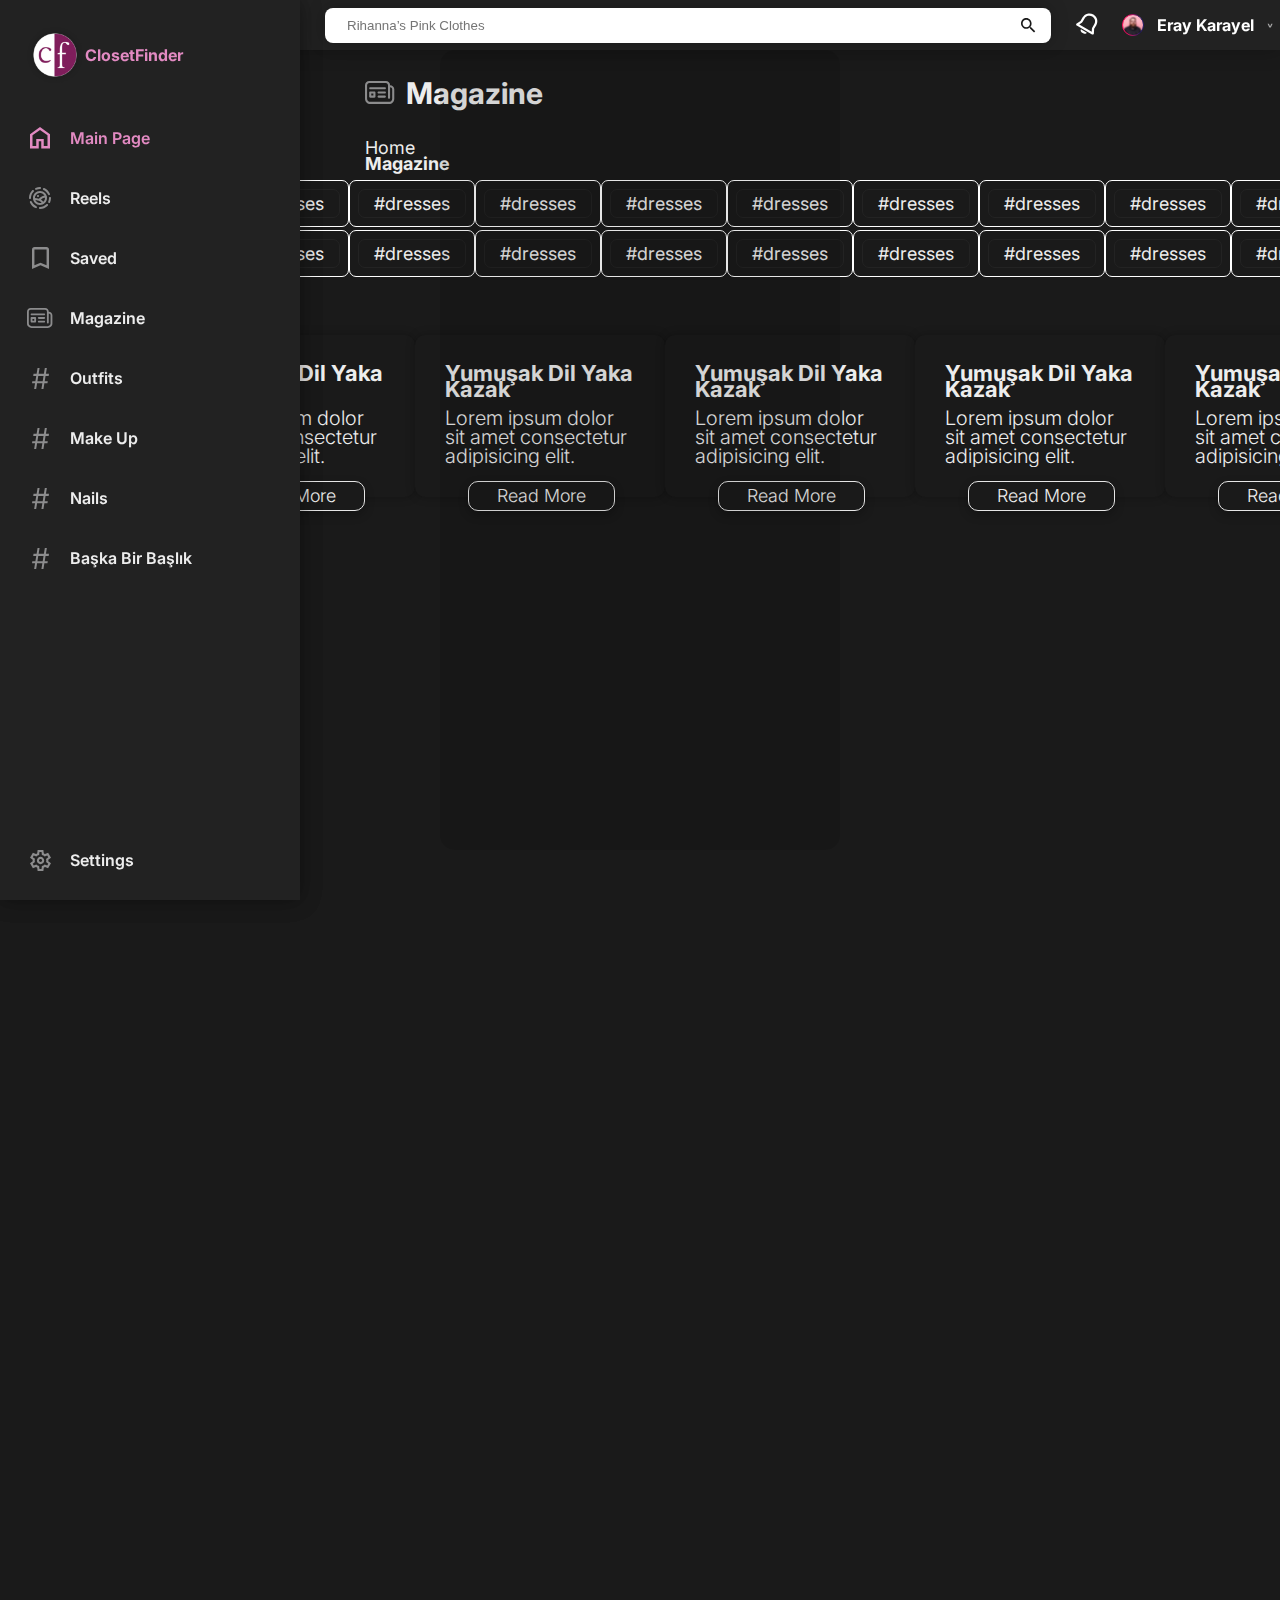
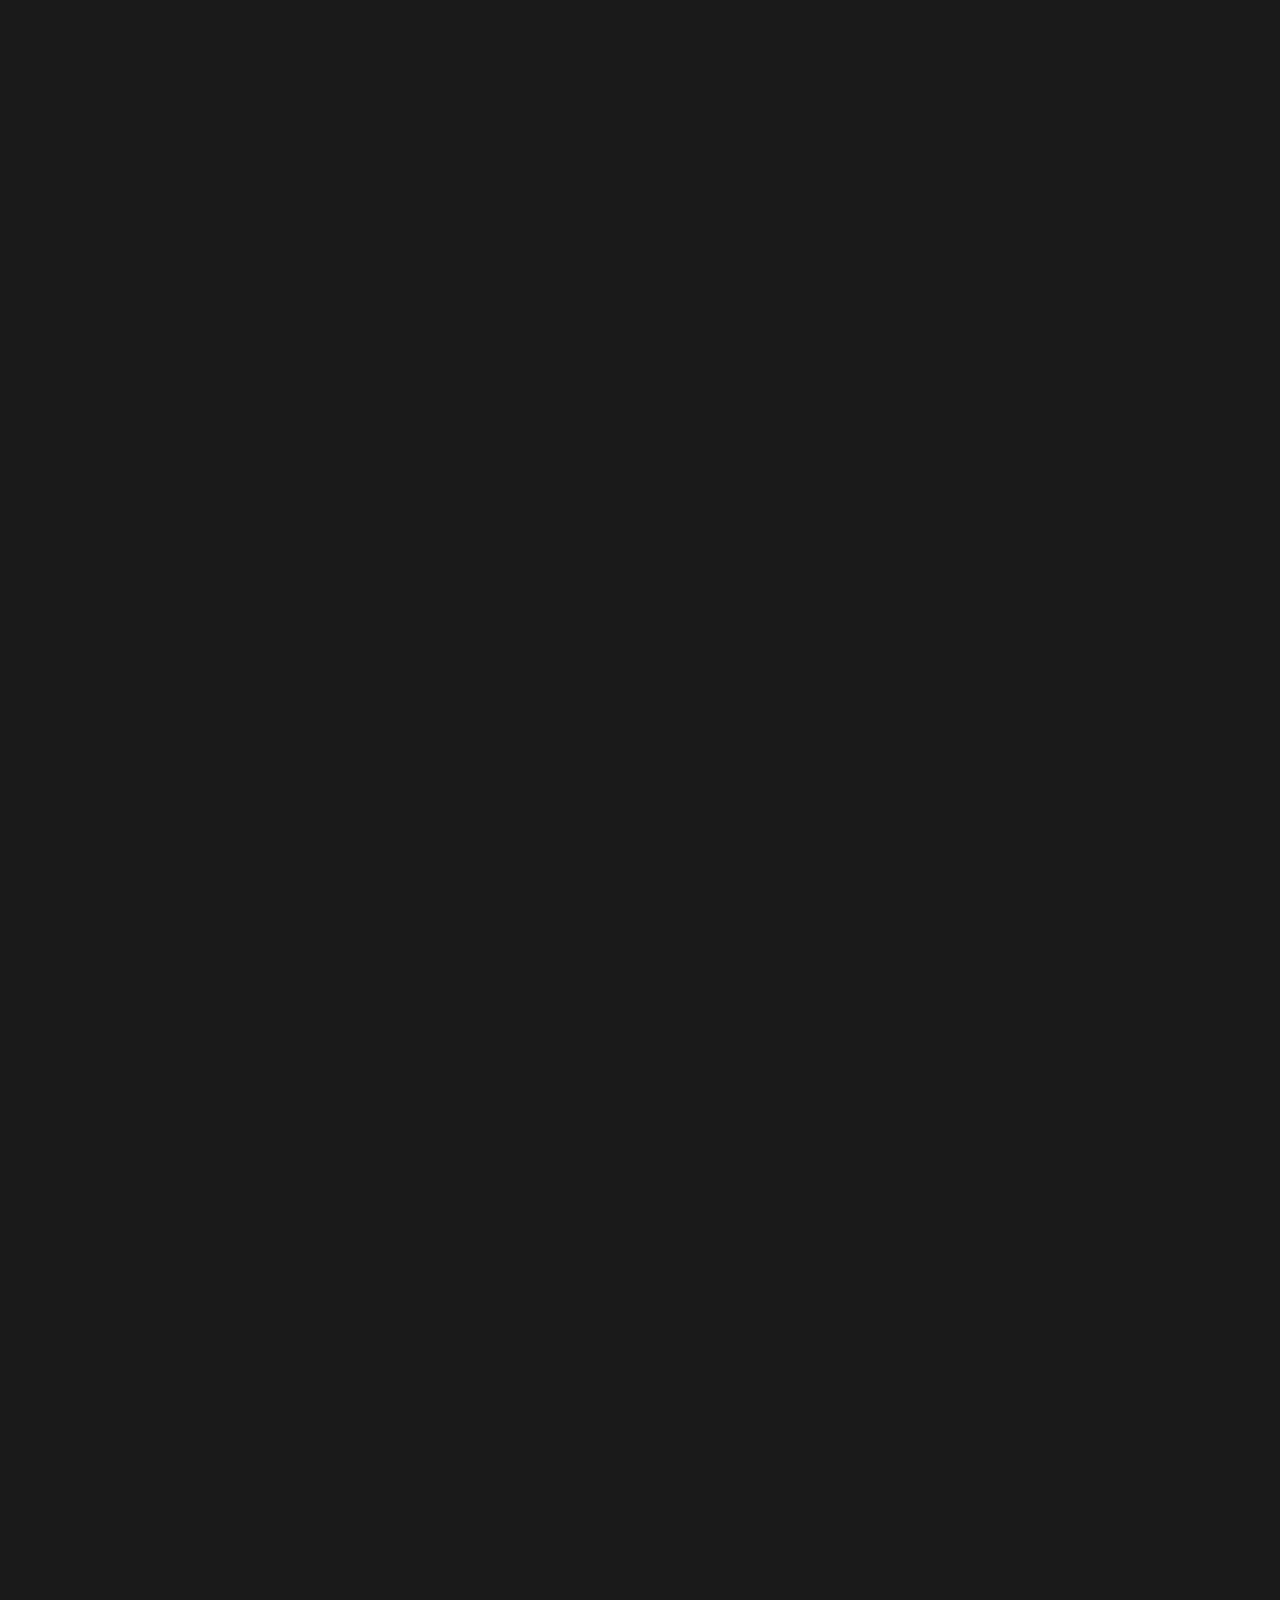
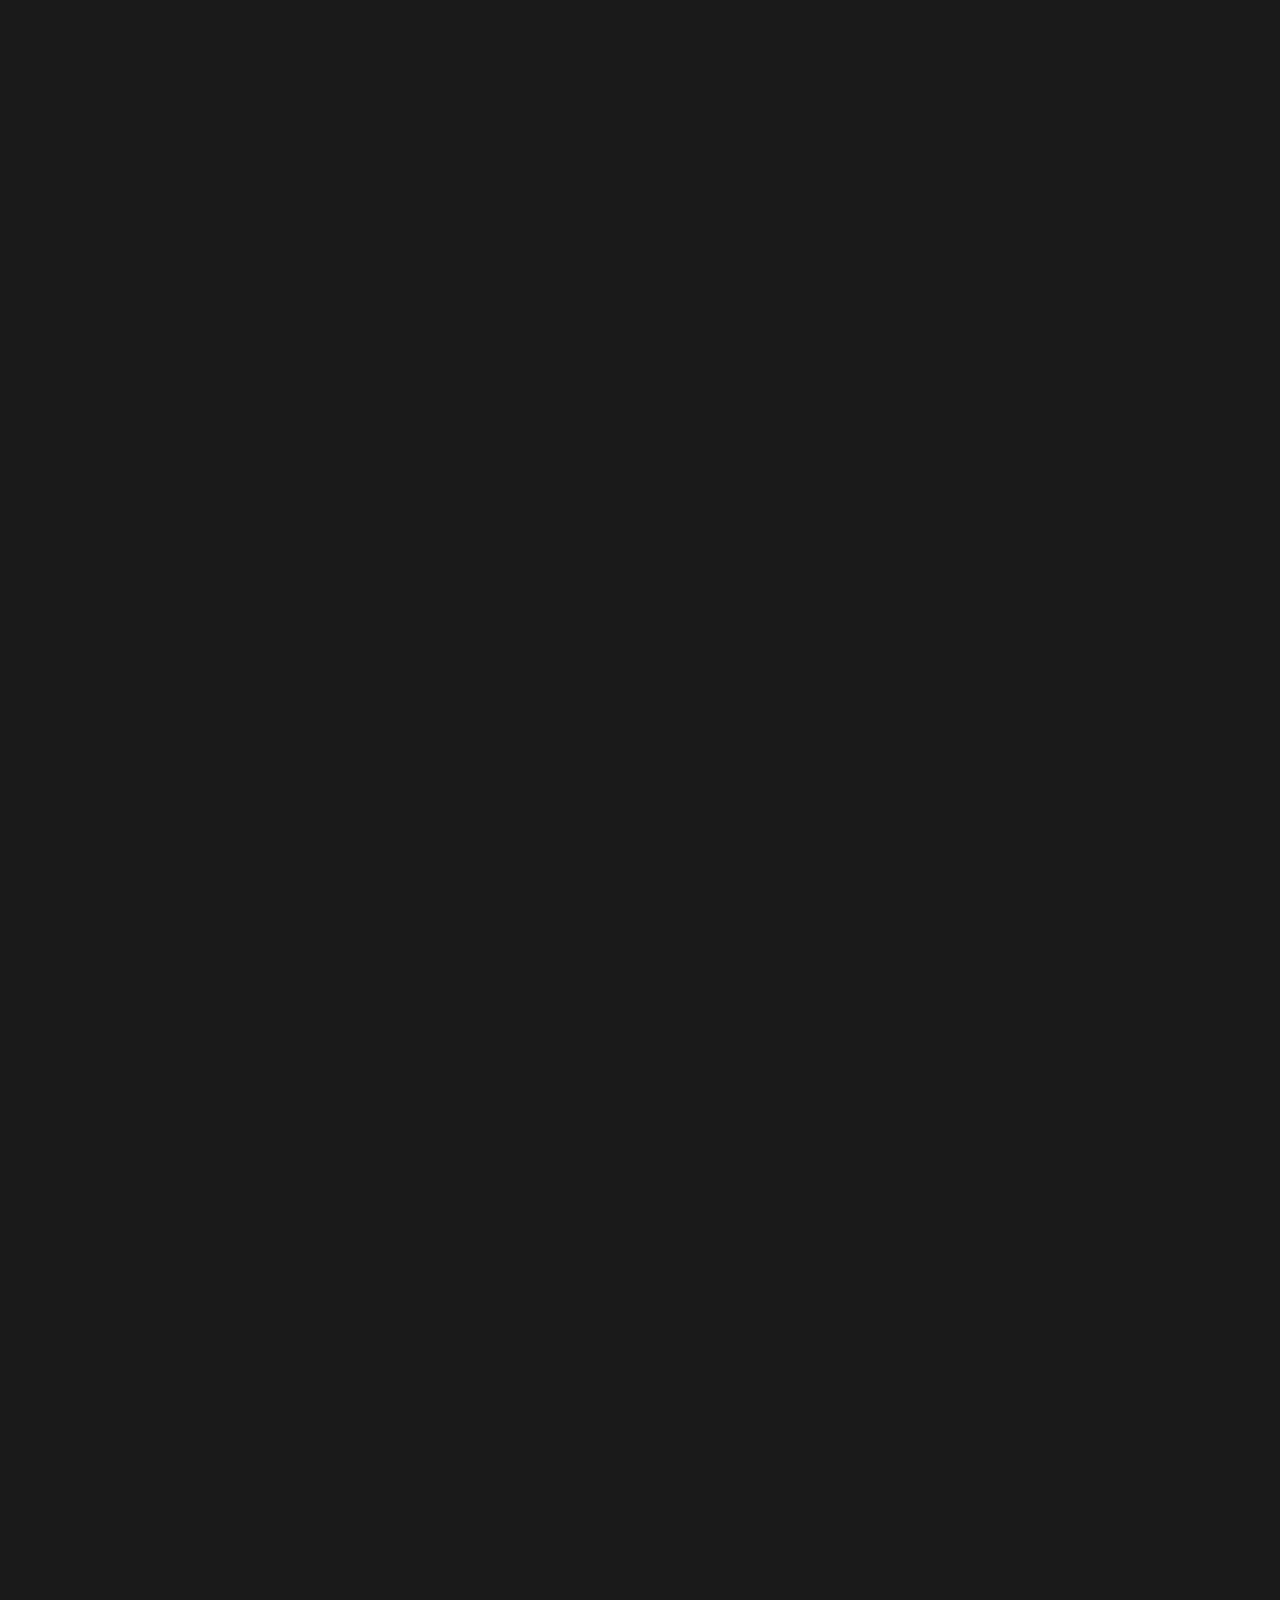
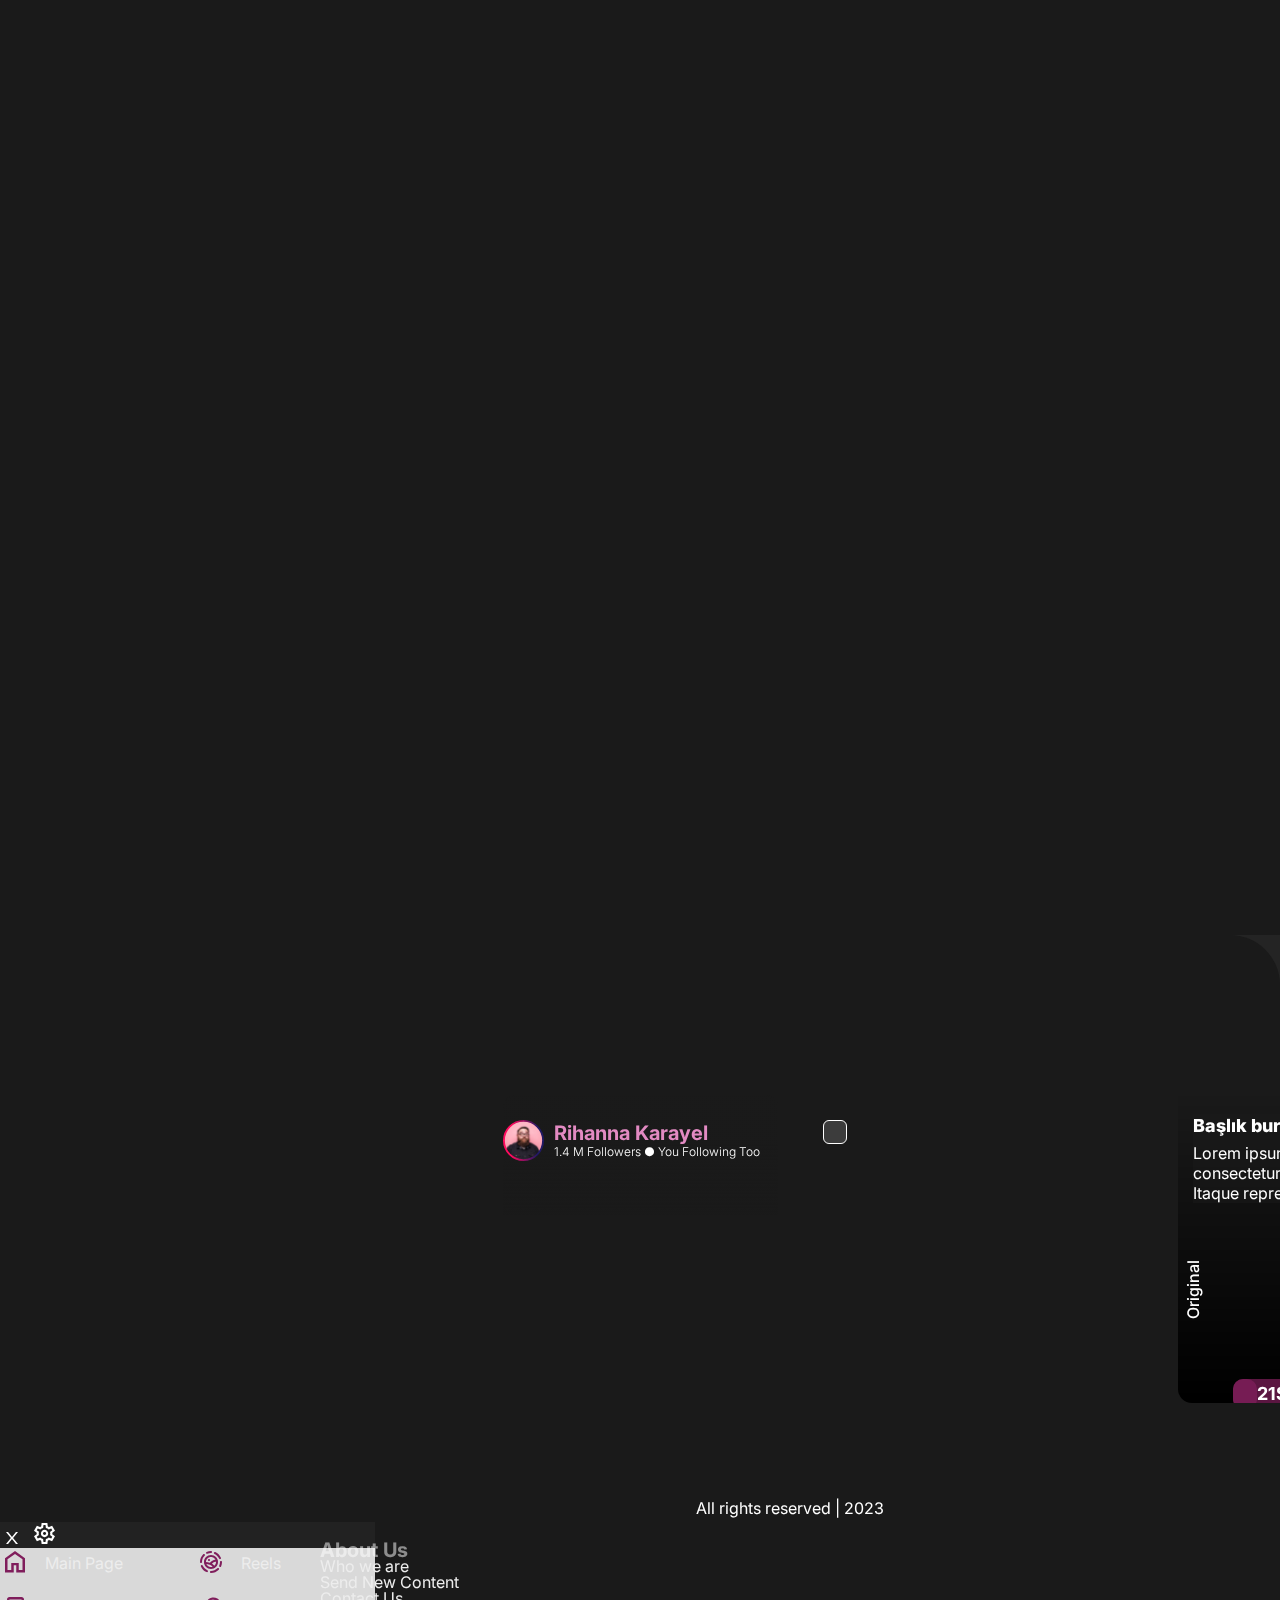
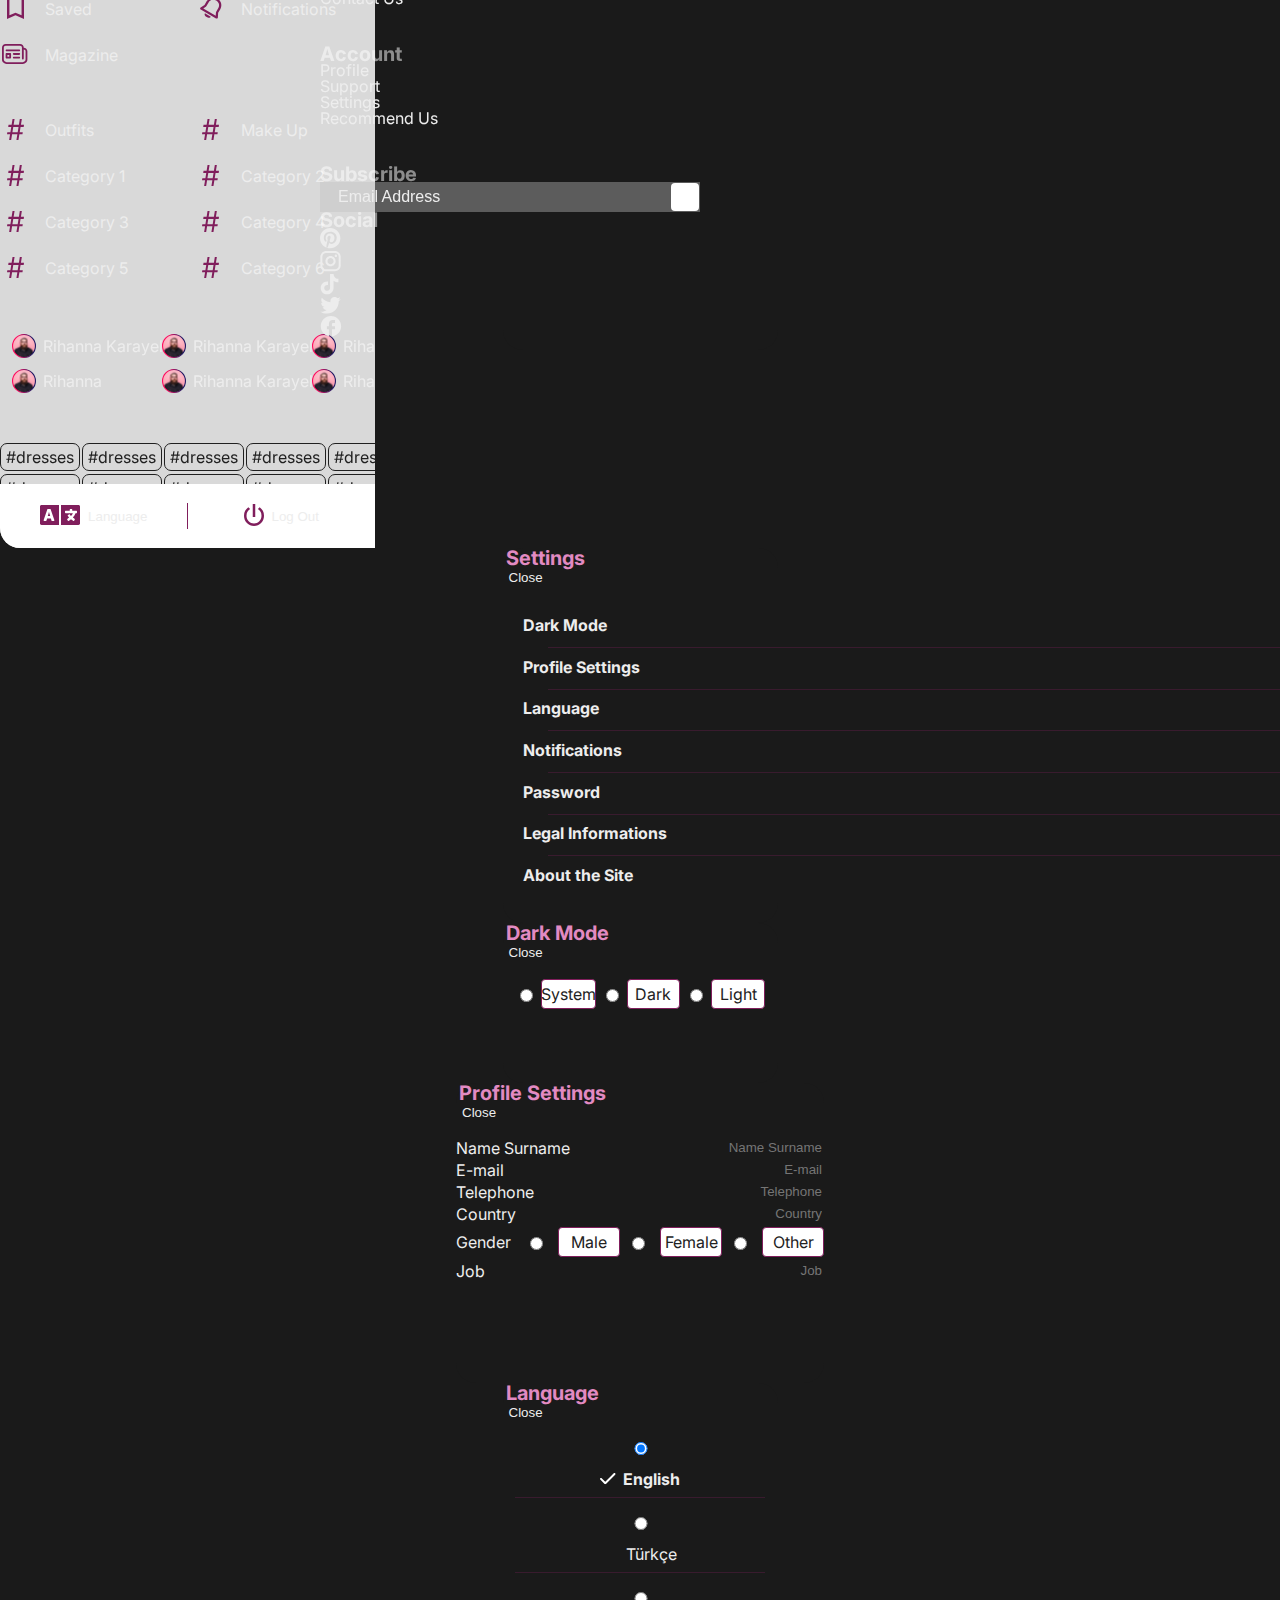
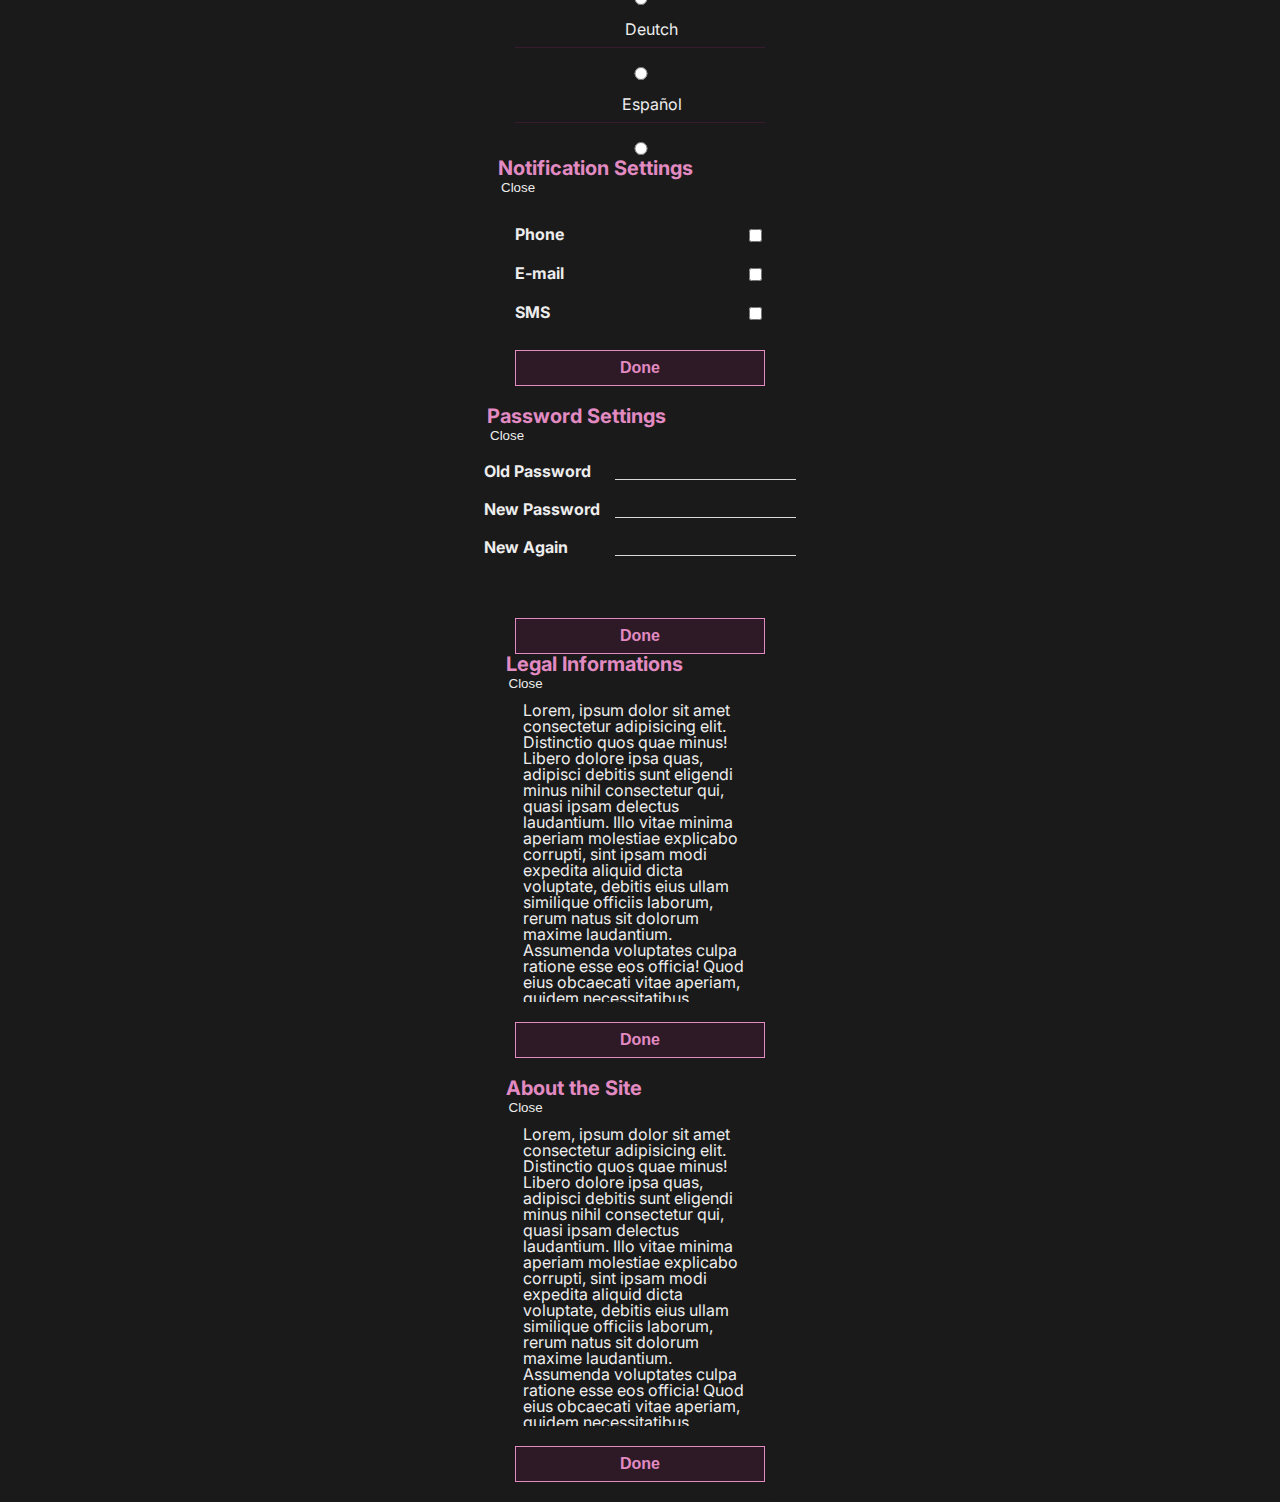
==== commit 23c80ebe: "Footer tüm sayfalara eklendi" ====
--- a/magazine.html
+++ b/magazine.html
@@ -564,7 +564,71 @@
             </div>
         </div>
     </section>
-
+    <div class="footer-inclusive">
+        <div class="footer-container container">
+            <footer class="row row-cols-1 row-cols-sm-2 row-cols-md-5">
+                    <div class="corner-box col-12 col-sm-12 col-md-4">     
+                        <img src="/assets/logo-footer.svg" alt="">
+                        <span>All rights reserved | 2023</span>
+                    </div>             
+
+                    <div class="col-6 col-sm-3 col-md-2">
+                        <h5>About Us</h5>
+                        <ul class="nav flex-column">
+                            <li class="nav-item my-1 mt-2"><a href="#">Who we are</a></li>
+                            <li class="nav-item my-1"><a href="#">Send New Content</a></li>
+                            <li class="nav-item my-1"><a href="#">Contact Us</a></li>
+                        </ul>
+                    </div>
+                
+                    <div class="col-6 col-sm-3 col-md-2 ">
+                        <h5>Account</h5>
+                        <ul class="nav flex-column">
+                            <li class="nav-item my-1 mt-2"><a href="#">Profile</a></li>
+                            <li class="nav-item my-1"><a href="#">Support</a></li>
+                            <li class="nav-item my-1"><a href="#">Settings</a></li>
+                            <li class="nav-item my-1"><a href="#">Recommend Us</a></li>
+                        </ul>
+                    </div>
+                
+                    <div class="col-12 col-sm-6 col-md-4 row">
+                        <div class="col-12 col-md-12">
+                            <h5>Subscribe</h5>
+                            <div class="subscribe-mail my-2">
+                                <input type="text" placeholder="Email Address">
+                                <button><img src="/assets/send.svg" alt=""></button>
+                            </div>
+                        </div>
+                        <div class="col-12 col-md-12">
+                            <h5 class="mt-3">Social</h5>
+                            <ul class="nav flex-row mt-2 social-nav">
+                                <li class="nav-item me-3"><a href="#"><svg width="21" height="21" viewBox="0 0 21 21" fill="none" xmlns="http://www.w3.org/2000/svg">
+                                    <path d="M7.16297 19.8813C8.13974 20.1764 9.12668 20.3493 10.1747 20.3493C12.8732 20.3493 15.4611 19.2774 17.3693 17.3693C19.2774 15.4611 20.3493 12.8732 20.3493 10.1747C20.3493 8.83852 20.0862 7.51544 19.5748 6.28099C19.0635 5.04655 18.3141 3.9249 17.3693 2.98009C16.4244 2.03529 15.3028 1.28583 14.0684 0.774501C12.8339 0.263176 11.5108 0 10.1747 0C8.83852 0 7.51544 0.263176 6.28099 0.774501C5.04655 1.28583 3.9249 2.03529 2.98009 2.98009C1.07197 4.88821 0 7.47618 0 10.1747C0 14.4989 2.71664 18.2127 6.55249 19.6778C6.46092 18.8842 6.36934 17.5717 6.55249 16.6661L7.72258 11.6398C7.72258 11.6398 7.42751 11.0497 7.42751 10.1136C7.42751 8.70952 8.30253 7.66153 9.29965 7.66153C10.1747 7.66153 10.5817 8.30253 10.5817 9.12668C10.5817 10.0017 10.0017 11.2532 9.70664 12.4538C9.53367 13.4509 10.2357 14.3259 11.2532 14.3259C13.0643 14.3259 14.4684 12.3928 14.4684 9.66594C14.4684 7.22402 12.7183 5.55537 10.2052 5.55537C7.33594 5.55537 5.64694 7.69205 5.64694 9.94066C5.64694 10.8157 5.93183 11.7009 6.39987 12.2808C6.49144 12.3419 6.49144 12.4233 6.46092 12.5759L6.16585 13.6849C6.16585 13.8579 6.05393 13.919 5.88096 13.7969C4.5786 13.2271 3.82568 11.3753 3.82568 9.87961C3.82568 6.66441 6.1048 3.74428 10.5003 3.74428C14.0003 3.74428 16.7272 6.25742 16.7272 9.59472C16.7272 13.0948 14.56 15.903 11.4567 15.903C10.4697 15.903 9.50314 15.3739 9.15721 14.7533L8.4755 17.1647C8.24148 18.0397 7.60048 19.2098 7.16297 19.9118V19.8813Z" fill="black"/>
+                                    </svg>
+                                    </a></li>
+                                <li class="nav-item me-3"><a href="#"><svg width="21" height="21" viewBox="0 0 21 21" fill="none" xmlns="http://www.w3.org/2000/svg">
+                                    <path d="M6.25092 0H14.7976C18.0535 0 20.699 2.64542 20.699 5.90131V14.448C20.699 16.0132 20.0772 17.5142 18.9705 18.6209C17.8638 19.7276 16.3628 20.3493 14.7976 20.3493H6.25092C2.99502 20.3493 0.349609 17.7039 0.349609 14.448V5.90131C0.349609 4.33619 0.971353 2.83516 2.07806 1.72845C3.18477 0.621744 4.68579 0 6.25092 0ZM6.04743 2.03493C5.07597 2.03493 4.1443 2.42084 3.45738 3.10777C2.77045 3.79469 2.38454 4.72636 2.38454 5.69782V14.6515C2.38454 16.6763 4.02267 18.3144 6.04743 18.3144H15.0011C15.9726 18.3144 16.9043 17.9285 17.5912 17.2416C18.2781 16.5547 18.664 15.623 18.664 14.6515V5.69782C18.664 3.67306 17.0259 2.03493 15.0011 2.03493H6.04743ZM15.866 3.56114C16.2033 3.56114 16.5268 3.69513 16.7653 3.93365C17.0038 4.17216 17.1378 4.49566 17.1378 4.83297C17.1378 5.17028 17.0038 5.49378 16.7653 5.73229C16.5268 5.97081 16.2033 6.1048 15.866 6.1048C15.5287 6.1048 15.2052 5.97081 14.9667 5.73229C14.7281 5.49378 14.5942 5.17028 14.5942 4.83297C14.5942 4.49566 14.7281 4.17216 14.9667 3.93365C15.2052 3.69513 15.5287 3.56114 15.866 3.56114ZM10.5243 5.08734C11.8735 5.08734 13.1675 5.62332 14.1216 6.57738C15.0756 7.53144 15.6116 8.82543 15.6116 10.1747C15.6116 11.5239 15.0756 12.8179 14.1216 13.772C13.1675 14.726 11.8735 15.262 10.5243 15.262C9.17504 15.262 7.88105 14.726 6.92699 13.772C5.97293 12.8179 5.43695 11.5239 5.43695 10.1747C5.43695 8.82543 5.97293 7.53144 6.92699 6.57738C7.88105 5.62332 9.17504 5.08734 10.5243 5.08734ZM10.5243 7.12227C9.71474 7.12227 8.93834 7.44386 8.36591 8.0163C7.79347 8.58873 7.47188 9.36513 7.47188 10.1747C7.47188 10.9842 7.79347 11.7606 8.36591 12.333C8.93834 12.9055 9.71474 13.2271 10.5243 13.2271C11.3338 13.2271 12.1102 12.9055 12.6827 12.333C13.2551 11.7606 13.5767 10.9842 13.5767 10.1747C13.5767 9.36513 13.2551 8.58873 12.6827 8.0163C12.1102 7.44386 11.3338 7.12227 10.5243 7.12227Z" fill="black"/>
+                                    </svg>
+                                    </a></li>
+                                <li class="nav-item me-3"><a href="#"><svg width="19" height="21" viewBox="0 0 19 21" fill="none" xmlns="http://www.w3.org/2000/svg">
+                                    <path d="M14.7629 3.18806C13.9901 2.30583 13.5642 1.17284 13.5645 0H10.0712V14.0184C10.0443 14.777 9.72401 15.4956 9.17785 16.0228C8.63169 16.55 7.90226 16.8446 7.14318 16.8447C5.53784 16.8447 4.20383 15.5333 4.20383 13.9054C4.20383 11.9609 6.08049 10.5025 8.01368 11.1017V7.52926C4.11339 7.00922 0.699219 10.039 0.699219 13.9054C0.699219 17.67 3.81945 20.3493 7.13187 20.3493C10.6817 20.3493 13.5645 17.4665 13.5645 13.9054V6.79442C14.9811 7.81172 16.6818 8.35753 18.4258 8.35454V4.86123C18.4258 4.86123 16.3004 4.96298 14.7629 3.18806Z" fill="black"/>
+                                    </svg>
+                                    </a></li>
+                                <li class="nav-item me-3"><a href="#"><svg width="21" height="17" viewBox="0 0 21 17" fill="none" xmlns="http://www.w3.org/2000/svg">
+                                    <path d="M20.7751 1.9806C20.0261 2.32105 19.2188 2.54478 18.3822 2.65178C19.2382 2.13624 19.8997 1.31915 20.2109 0.3367C19.4036 0.823061 18.5087 1.16351 17.5651 1.35806C16.7967 0.521517 15.717 0.0351562 14.4913 0.0351562C12.2054 0.0351562 10.3378 1.90278 10.3378 4.20813C10.3378 4.53886 10.3767 4.85986 10.4448 5.1614C6.98193 4.98631 3.8984 3.32296 1.84596 0.803607C1.48605 1.41642 1.28178 2.13624 1.28178 2.89496C1.28178 4.34432 2.01132 5.62831 3.13968 6.35785C2.44904 6.35785 1.80705 6.16331 1.24287 5.87149V5.90067C1.24287 7.92393 2.6825 9.61647 4.58903 9.99583C3.97692 10.1633 3.33431 10.1866 2.71168 10.0639C2.97588 10.8931 3.4933 11.6187 4.1912 12.1387C4.88911 12.6586 5.73242 12.9468 6.60257 12.9626C5.12756 14.1303 3.2992 14.7615 1.41796 14.7524C1.08723 14.7524 0.756507 14.733 0.425781 14.6941C2.27395 15.8808 4.47231 16.5714 6.82629 16.5714C14.4913 16.5714 18.7032 10.2098 18.7032 4.6945C18.7032 4.50968 18.7032 4.33459 18.6935 4.14977C19.5106 3.56614 20.2109 2.82687 20.7751 1.9806Z" fill="black"/>
+                                    </svg>
+                                    </a></li>
+                                <li class="nav-item me-3"><a href="#"><svg width="22" height="21" viewBox="0 0 22 21" fill="none" xmlns="http://www.w3.org/2000/svg">
+                                    <path d="M21.1247 10.1747C21.1247 4.55825 16.5665 0 10.9501 0C5.33364 0 0.775391 4.55825 0.775391 10.1747C0.775391 15.0992 4.27548 19.1996 8.91513 20.1459V13.2271H6.88019V10.1747H8.91513V7.631C8.91513 5.66729 10.5126 4.06987 12.4763 4.06987H15.0199V7.12227H12.985C12.4254 7.12227 11.9675 7.58013 11.9675 8.13974V10.1747H15.0199V13.2271H11.9675V20.2985C17.1057 19.7897 21.1247 15.4553 21.1247 10.1747Z" fill="black"/>
+                                    </svg>
+                                    </a></li>
+                            </ul>
+                        </div>
+                    </div>
+            
+            </footer>
+          </div>
+    </div>
     
     <div class="modal fade sidebar-reels" id="sidebar-reels" tabindex="-1" aria-labelledby="exampleModalLabel"
         aria-hidden="true">
--- a/styles/main.css
+++ b/styles/main.css
@@ -17,13 +17,14 @@
     --dark-prime: #811f5d;
     --font-primary: #202020;
     --font-secondary: #801E5C;
+    --footer-title: #1E1E1E;
+    --footer-corner: #801E5C;
+    --footer-background: #FAFAFA;
     /* Shadow */
+    --box-shadow: rgba(0, 0, 0, 0.25);
     --primary-shadow: 0px 0px 20px 0px rgba(0, 0, 0, 0.25);
-
-    /* Font Sizes: 38px,24px,22px,20px,18px,16px,14px,12px */
-
-}
-@media (prefers-color-scheme: dark) {
+}
+@media (prefers-color-scheme: light) {
     :root{
         --primary: #222222;
         --background-color: #1A1A1A;
@@ -42,6 +43,11 @@
         --dark-prime: #E28AC2;
         --font-primary: #EDEDED;
         --font-secondary: #FFFFFF;
+        --footer-title: rgba(255, 255, 255, 0.5);
+        --footer-corner: #1A1A1A;
+        --footer-background: #242424;
+            /* Shadow */
+        --box-shadow: rgba(255, 255, 255, 0.25);
     }
 }
 
@@ -455,6 +461,142 @@
     display: none;
 }
 
+.footer-inclusive{
+    position: relative;
+    bottom: 0;
+    z-index: 1;
+    width: calc(100% - 300px);
+    left: 300px;
+    display: flex;
+    color: var(--dark);
+
+}
+
+.footer-container{
+    display: flex;
+    justify-content: center;
+    position: relative;
+    flex-direction: row;
+    bottom: 0;
+    width: 100%;
+    max-width: unset;
+    min-height: 214px;
+    padding: 0;
+    background-color: var(--footer-background);
+
+}
+.footer-container footer{
+    max-width: unset;
+    width: 100%;
+    height: 100%;
+    padding: 0;
+
+}
+.footer-container footer > div:not(:first-child){
+    padding: 20px;   
+}
+.corner-box{
+    display: flex;
+    flex-direction: column;
+    justify-content: center;
+    align-items: center;
+    position: relative;
+    padding: 0;
+    left: 0;
+    top: 0;
+    min-width: 30%;
+    height: 100%;
+    min-height: 150px;
+    background-color: var(--footer-corner);
+    border-radius: 0px 50px 0px 0px;
+}
+.corner-box span{
+    position: absolute;
+    bottom: 1%;
+    font-weight: 400;
+    font-size: 1rem;
+    line-height: 1rem;
+    color: #FFFFFF;
+}
+.corner-box img{
+    width: 50%;
+    height: auto;
+}
+/*
+.footer-main{
+    display: flex;
+    position: absolute;
+    right: 0;
+    top: 0;
+    width: 70%;
+    height: 100%;
+    flex-direction: row;
+    background-color:5#FAFAFA;;
+    padding: 40px;
+    margin: 0
+}
+*/
+.footer-container h5{
+    font-weight: 700;
+    font-size: 1.25rem;
+    line-height: 1rem;
+    color: var(--footer-title);
+}
+.footer-container li a{
+    font-weight: 400;
+    font-size: 1rem;
+    line-height: 1rem;
+    color: var(--font-primary);
+}
+.subscribe-mail{
+    display: flex;
+    align-items: center;
+    justify-content: space-between;
+    background: rgba(192, 192, 192, 0.4);
+    max-width: 380px;
+    height: 30px;
+}
+.subscribe-mail input{
+    width: 90%;
+    background-color: unset;
+    outline: unset;
+    border: 0;
+    font-weight: 400;
+    font-size: 1rem;
+    line-height: 1rem;
+    color: #000000;
+    padding: 7px 18px;
+}
+.subscribe-mail input::placeholder{
+    font-weight: 400;
+    font-size: 1rem;
+    line-height: 1rem;
+    color: var(--font-primary);
+}
+.subscribe-mail button{
+    display: flex;
+    align-items: center;
+    justify-content: center;
+    background: #FFFFFF;
+    border-radius: 4px;
+    width: 28px;
+    height: 28px;
+    margin: 1px;
+}
+.subscribe-mail button img{
+    width: 13px;
+    height: 13px;
+}
+.social-nav img{
+    width: 100%;
+    height: auto;
+}
+.social-nav svg path{
+    fill: var(--font-primary);
+}
+
+
+
 /* Mobile Sidebar */
 
 #sidebarToggle{
@@ -746,10 +888,11 @@
     top: 0;
     z-index: 0;
     flex-direction: column;
-    height: 1050vh;
+    height: auto;
     width: calc(100% - 300px);
     left: 300px;
     display: flex;
+    align-items: center;
     justify-content: flex-start;
     color: var(--dark);
     background-color: var(--background-color);
@@ -1249,8 +1392,8 @@
     width: 26px;
     height: 26px;
     border-radius: 50%;
-    background: #801E5C;
-    border: 1px solid #801E5C;
+    background: var(--dark-prime);
+    border: 1px solid var(--dark-prime);
 }
 .checkbox-button-group input[type="checkbox"]:checked + .checkbox-button {
     display: flex;
@@ -1259,8 +1402,8 @@
     width: 26px;
     height: 26px;
     border-radius: 4px;
-    background: #801E5C;
-    border: 1px solid #801E5C;
+    background: var(--dark-prime);
+    border: 1px solid var(--dark-prime);
 }
 
 .checkbox-button-group input:checked + label + label{
@@ -1313,8 +1456,8 @@
     min-width: 250px;
     max-width: 350px;
     background: rgba(128, 30, 92, 0.2);
-    border: 1px solid #801E5C;
-    color: #801E5C;
+    border: 1px solid var(--dark-prime);
+    color:var(--dark-prime);
     font-weight: 700;
     font-size: 16px;
 }
@@ -2017,6 +2160,71 @@
     overflow-y: auto;
     margin-bottom: 20px;
 }
+/* >> Cookie Modal << */
+
+.cookie-modal .modal-content{
+    all: unset;
+    display: flex;
+    flex-direction: column;
+    width: 344px ;
+    height: 344px ;
+    box-shadow: 0px 0px 10px var(--box-shadow);
+    backdrop-filter: blur(2px);
+    border-radius: 42px;
+    background-color: var(--background-color);
+    opacity: 0.8;
+    pointer-events: auto;
+}
+.cookie-modal .modal-header {
+    all: unset;
+}
+.cookie-modal .modal-header button{
+    padding: 0;
+    position: absolute;
+    top: 25px;
+    right: 36px;
+}
+.cookie-modal .modal-header svg path{
+    fill: var(--font-primary);
+}
+.cookie-modal .modal-body{
+    all: unset;
+    display: flex;
+    width: 100%;
+    height: 100%;
+    flex-direction: column;
+    justify-content: flex-start;
+    align-items: center;
+
+}
+.cookie-modal .modal-body svg{
+    margin-top: 74px;
+    fill: var(--font-primary);
+}
+.cookie-modal .modal-body svg path{
+    fill: var(--font-primary);
+}
+.cookie-modal .cookie-article{
+    margin-top: 34px;
+    font-weight: 400;
+    font-size: 16px;
+    line-height: 21px;
+    max-width: 255px;
+    text-align: center;
+    color: var(--font-primary);
+}
+.cookie-modal .cookie-button {
+    margin-top: 13px;
+}
+.cookie-modal .cookie-button a{
+    margin-top: 13px;
+    font-weight: 900;
+    font-size: 1rem;
+    line-height: 1.2rem;
+    text-align: center;
+    color: var(--font-primary);
+}
+
 
 
 /* Sort/Filter Modal */ /* Sort/Filter Modal */ /* Sort/Filter Modal */ /* Sort/Filter Modal */ /* Sort/Filter Modal */ 
@@ -2116,7 +2324,7 @@
     font-weight: 700;
     font-size: 20px;
     line-height: 18px;
-    color: #3D3D3D;
+    color: var(--font-primary);
     margin-bottom: 8px;
 }
 .filter-settings .filter-type .sub-title button{
@@ -2126,7 +2334,7 @@
     white-space:nowrap;
     font-weight: 400;
     font-size: 16px;
-    color: #801E5C;
+    color: var(--dark-prime);
     line-height: 18px;
     height: 18px;
 }
@@ -2391,7 +2599,7 @@
     align-items: center;
     width: 165px;
     height: 45px;
-    border-bottom: 0;
+   
     border-radius: 10px 10px 0 0;
     background: rgba(128, 30, 92, 0.04);
     border: 1.5px solid var(--post-tab-passive);
@@ -2401,6 +2609,7 @@
     font-size: 1.3rem;
     line-height: 12px;
     gap: 5px;
+    border-bottom: 0;
 }
 .post-tab-button svg path{
     fill: var(--post-tab-font);
@@ -3262,31 +3471,47 @@
 /* Post Detail Page */ /* Post Detail Page */ /* Post Detail Page */ /* Post Detail Page */ /* Post Detail Page */ 
 
 .post-detail-container{
-    display: flex;
-    position: relative;
-    justify-content: center;
-    width: 100%;
-    height: 90vh;
+    all: unset;
+    display: flex;
+    position: relative;
+    justify-content: center;
+    width: 100%;
+    max-width: unset;
+    height: auto;
+    margin-bottom: 75px;
+
 }
 .post-detail-container .post-detail-box{
     display: flex;
     position: relative;
-    margin-top: 30px;
-    align-items: flex-start;
-    justify-content: space-between;
-    width: 1025px;
-    max-height: 745px;
-}
+    align-items: center;
+    justify-content: center;
+    width: max-content;
+    min-height: 700px;
+    height: 100%;
+}
+.carousel-inner {
+    display: flex;
+    align-items: center;
+    width: 100%;
+    min-height: 100%;
+    min-width: 100%;
+}
+
 .post-detail-container .post-carousel{
-    all: unset;
-    display: flex;
-    position: relative;
-    align-items: center;
-    justify-content: center;
-    width: 100%;
-    max-width: 625px;
-    height: 100%;
+    display: flex;
+    align-items: center;
+    justify-content: center;
     border-radius: 10px;
+}
+.carousel-item {
+    position: relative;
+    display: none;
+    float: left;
+    margin-right: -100%;
+    -webkit-backface-visibility: hidden;
+    backface-visibility: hidden;
+    transition: transform .6s ease-in-out;
 }
 .carousel-indicators{
     justify-content: center;
@@ -3338,30 +3563,28 @@
 }
 .post-detail-container .post-body{
     display: flex;
-    justify-content: flex-end;
-    align-items: center;
-    position: absolute;
+    justify-content: center;
+    align-items: center;
+    position: relative;
     z-index: 1;
     right: 0;
-    margin-top: calc((690px - 635px)/2);
+    /*margin-top: calc((690px - 635px)/2);*/
     width: 60%;
-    max-width: 625px;
-    padding-left: 5%;
     box-shadow: 0px 0px 4px rgba(0, 0, 0, 0.25);
     border-radius: 10px;
-    height: 635px;
-}
-.post-detail-container .post-head{
-    display: flex;
-    justify-content: center;
-    align-items: center;
-    position: absolute;
+    height: 100%;
+    max-height: 575px;
+    max-width: 525px;
+}
+.post-detail-container .post-head {
+    display: flex;
+    justify-content: center;
+    align-items: center;
+    position: relative;
+    width: 43%;
     z-index: 2;
     left: 0;
-    width: 45%;
-    max-width: 625px;
-    height: 100%;
-    max-height: 690px;
+    height: max-content;
     border-radius: 10px;
 }
 .post-info{
@@ -3370,12 +3593,11 @@
     position: relative;
     align-items: flex-start;
     justify-content: flex-start;
-    padding-top: 25px;
+    padding: 20px;
     width: 100%;
     max-width: 645px;
     height: 100%;
-    padding-left: 29px;
-    padding-right: 22px;
+    gap: 25px;
 }
 .post-detail-container .post-info-header{
     display: flex;
@@ -3408,7 +3630,8 @@
 }
 .post-detail-container .post-info-header .writer-info .writer-name{ 
     font-weight: 700;
-    font-size: 18px;
+    font-size: 1.1rem;
+    line-height: 1.2rem;
 }
 .post-detail-container .post-info-header .show-hide-menu{ 
     display: flex;
@@ -3436,7 +3659,6 @@
     display: flex;
     justify-items: center;
     flex-direction: column;
-    margin-top: 34px;
     width: 100%;
     max-width: 545px;
     height: 90%;
@@ -3477,7 +3699,7 @@
 }
 .slider-nav-menu{
     display: flex; 
-    width: 500px;
+    width: 100%;
     flex-direction: row;
     justify-content: center;
     border-bottom: 1px solid #D9D9D9;
@@ -3907,9 +4129,13 @@
         height: 6rem;
         overflow: hidden;
     }
-}
-
-@media(max-width: 768px) {
+    .footer-inclusive{
+        left: 0px;
+        width: 100%;
+    }
+}
+
+@media(max-width: 767px) {
     .postcards {
         row-gap: 20px;
         padding-bottom: 20px;
@@ -4174,6 +4400,27 @@
         display: flex;
         visibility: visible;
     }
+    .corner-box {
+        height: 175px;
+        border-radius: 0 0 0 0;
+        z-index: 1;
+    }
+    .corner-box img{
+        width: 25%;
+        height: auto;
+    }
+
+    .corner-box:after {
+        content: "";
+        position: absolute;
+        z-index: 2;
+        background: linear-gradient(180deg, rgba(0, 0, 0, 0) 40%, rgba(250, 250, 250) 75%);
+        left: 0;
+        top: 0;
+        width: 100%;
+        height: 100%;   
+        border-radius: 0;
+    }
 }
 
 @media(max-width: 619px) {
@@ -4646,6 +4893,80 @@
         padding: 12px 16px;
         font-size: 0.9rem;
     }
+    .post-detail-container .post-head {
+        width: 38%;
+        height: max-content;
+    }
+    .post-detail-container .post-body {
+        width: 55%;
+        max-width: 525px;
+        height: 70%;
+    }
+    .post-detail-container .post-title {
+        -webkit-line-clamp: 2;
+        -webkit-box-orient: vertical;
+        font-weight: 700;
+        font-size: 1.1rem;
+        line-height: 1rem;
+        height: 2rem;
+        color: var(--font-primary);
+        max-width: 500px;
+    }
+    .post-detail-container .post-article {
+        margin-top: 1.5rem;
+        font-weight: 400;
+        font-size: 1rem;
+        line-height: 1.3rem;
+    }
+    .post-detail-container .post-body .subject-hasthags {
+        gap: 3px;
+    }
+    .post-detail-container .post-item .item-name {
+        font-weight: 500;
+        font-size: 1rem;
+        line-height: 1rem;
+        height: 2.4rem;
+        max-width: 80px;
+        white-space: nowrap;
+    }
+    .post-detail-container .post-body .subject-hasthags span {
+        padding: 2px 4px;
+        border-radius: 7px;
+        font-weight: 400;
+        font-size: 1rem;
+        line-height: 1.1rem;
+        width: auto;
+        height: auto;
+        top: 0;
+    }
+    .post-detail-container .post-slider {
+        width: 100%;
+        height: 135px;
+        gap: 4px;
+        margin-top: 5px;
+    }
+    .post-detail-container .post-item .post-image{
+        width: 75px;
+        height: auto;
+    }
+    .post-detail-container .post-item .price-tag {
+        width: 50px;
+        height: 25px;
+        top: 80px;
+        right: 10px;
+        background: rgba(128, 30, 92, 0.8);
+        border-radius: 4px 0px 10px;
+        font-weight: 900;
+        font-size: 0.9rem;
+        line-height: 1rem;
+        gap: 5px;
+    }
+    .post-detail-container .post-item {
+        min-width: 95px;
+        height: max-content;
+        filter: drop-shadow(0px 0px 4px rgba(0, 0, 0, 0.25));
+        border-radius: 10px;
+    }
 }
 
 @media(max-width: 770px) {
@@ -4663,7 +4984,39 @@
         width: 113px;
         height: 1px;
     }
-
+    .post-detail-container .post-head {
+        width: 40%;
+        min-width: 320px;
+        height: max-content;
+    }
+    .post-detail-container .post-body {
+        width: 50%;
+        max-width: 525px;
+        height: 100%;
+    }
+    .post-detail-container .post-detail-box {
+        width: 100%;
+    }
+}
+@media(max-width: 649px) {
+    .post-detail-container .post-head {
+        width: 95%;
+        max-width: 375px;
+        min-width: unset;
+        height: max-content;
+    }
+    .post-detail-container .post-body {
+        width: 90%;
+        min-width: 80%;
+        height: max-content;
+    }
+    .post-detail-container .post-detail-box {
+        width: 100%;
+        gap: 35px;
+    }
+    .post-detail-container .post-info-footer {
+        width: 85%;
+    }
 }
 @media(max-width: 595px) {
     .profile-full {
@@ -4911,6 +5264,12 @@
     }
     .outfits-header-title {
         gap: 6px;
+    }
+    .corner-box {
+        height: max-content;
+    }
+    .corner-box img{
+       width: 40%;
     }
 }
 @media(max-width: 490px) {  /* >> 425 */
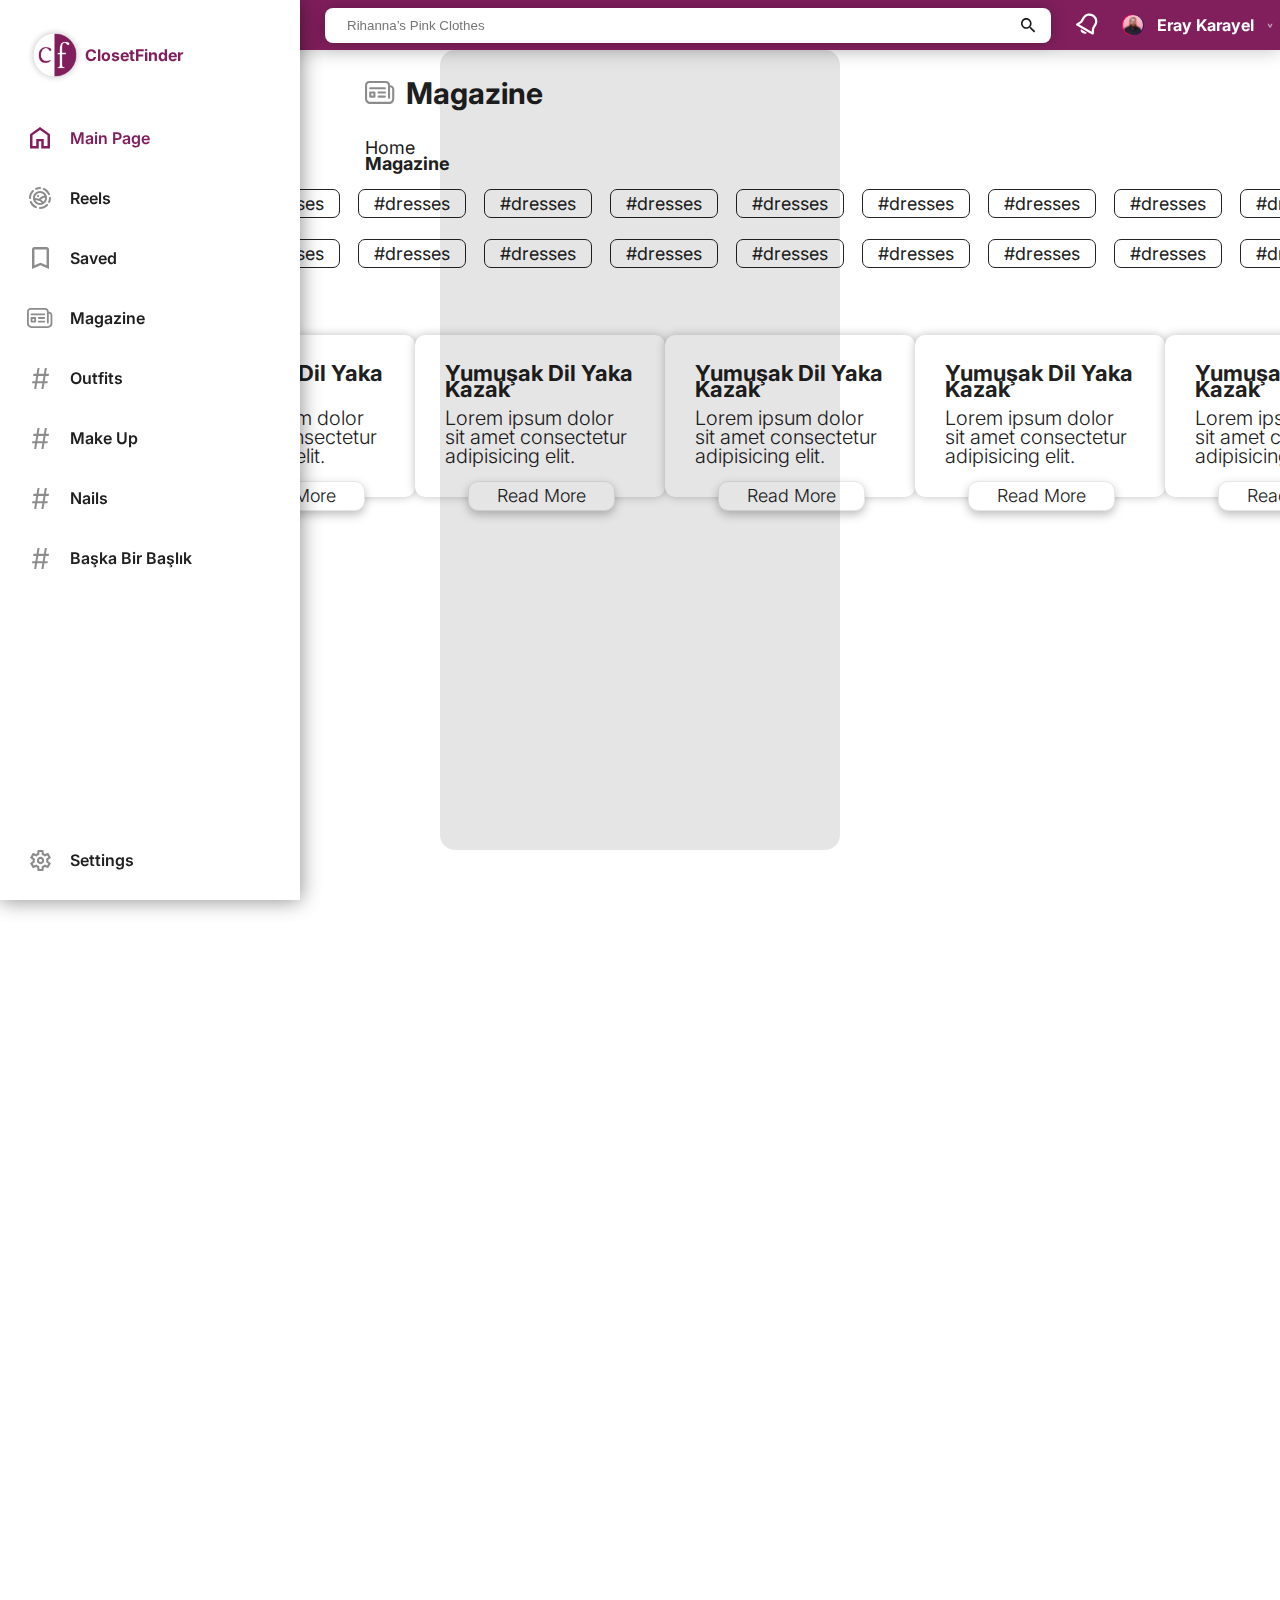
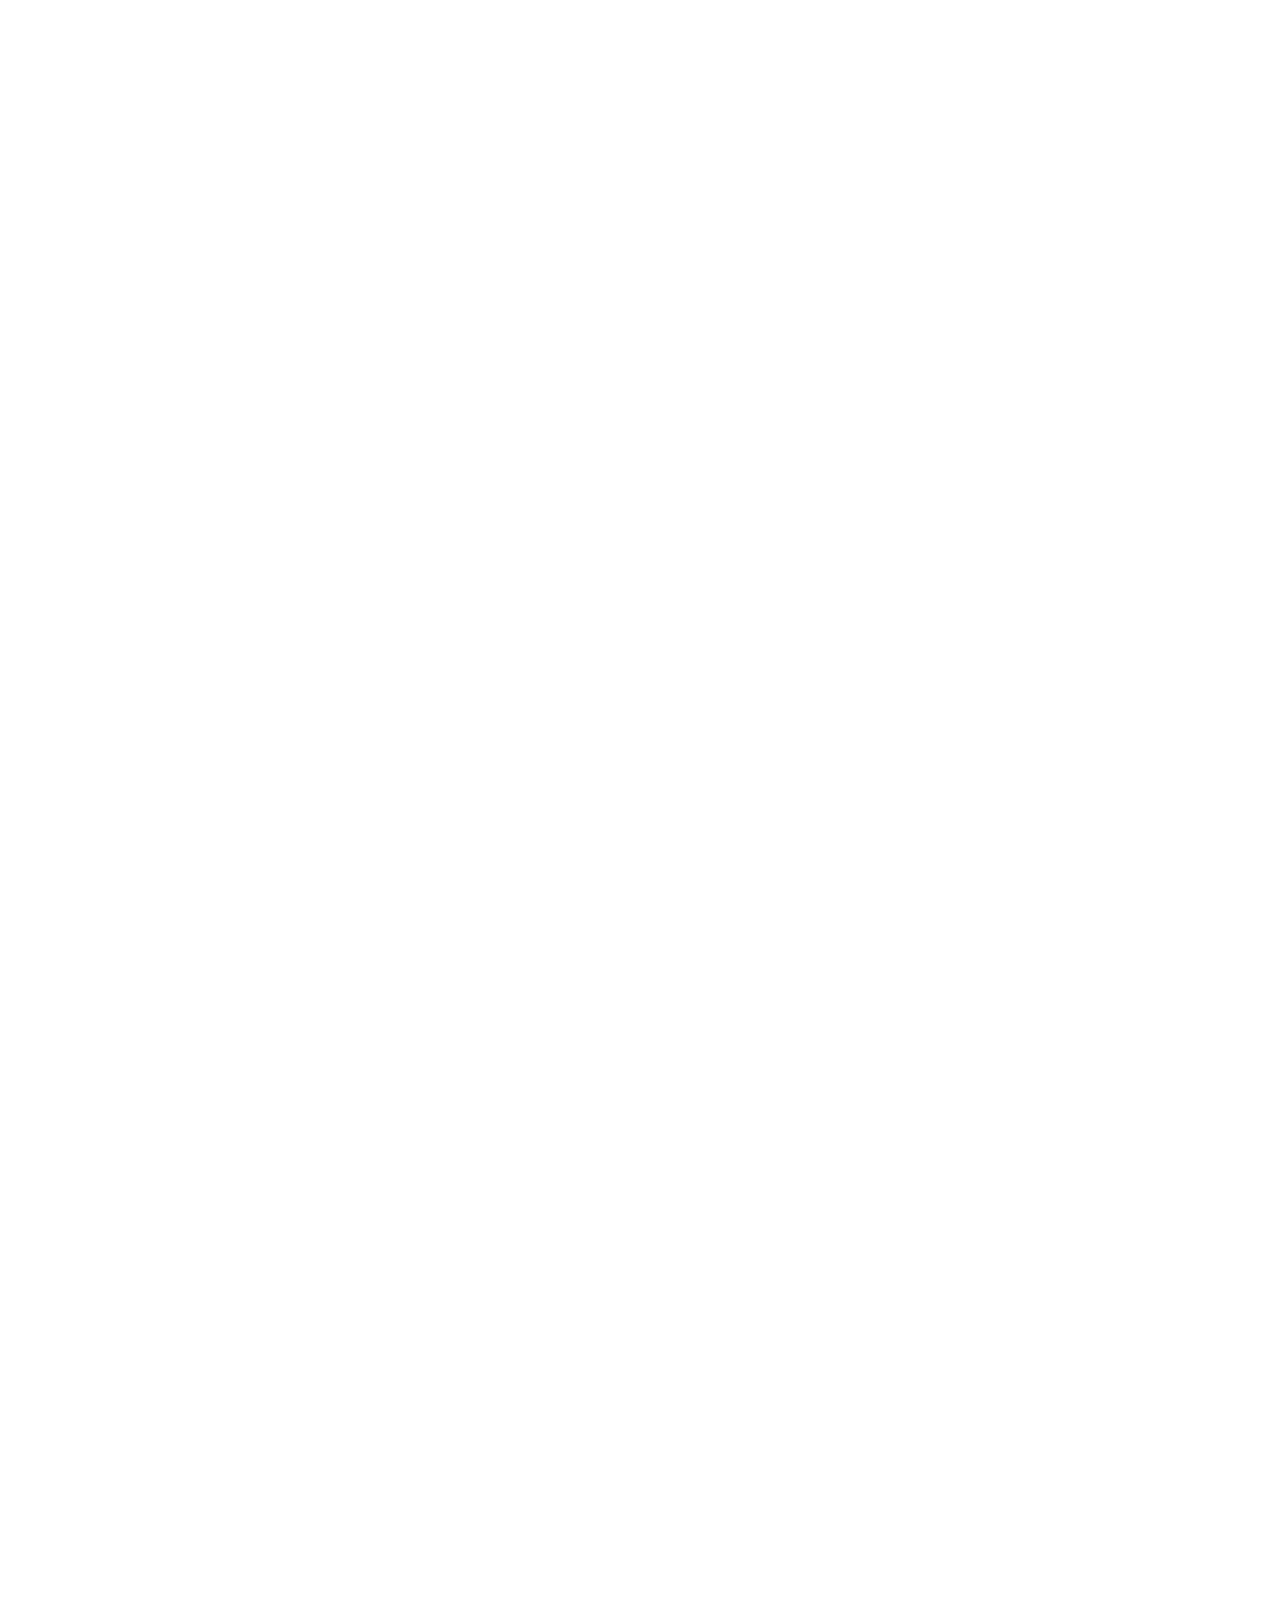
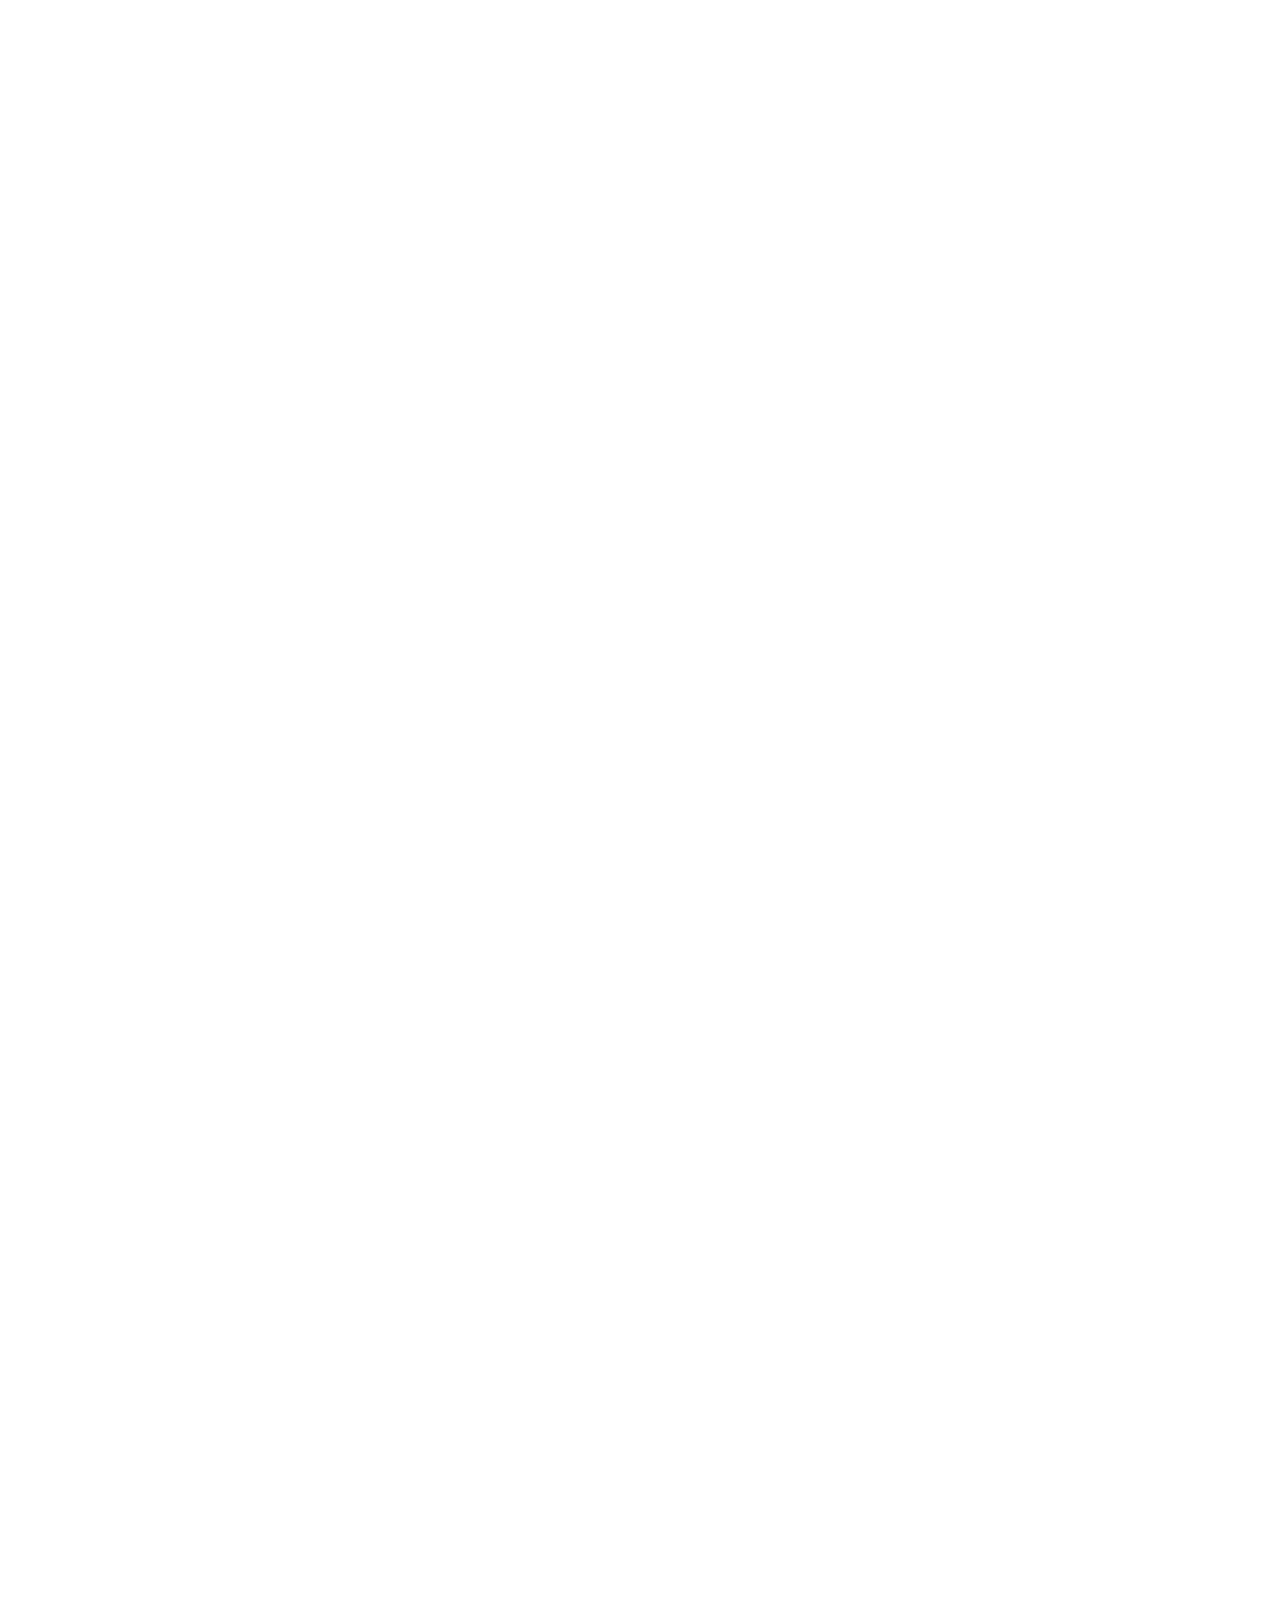
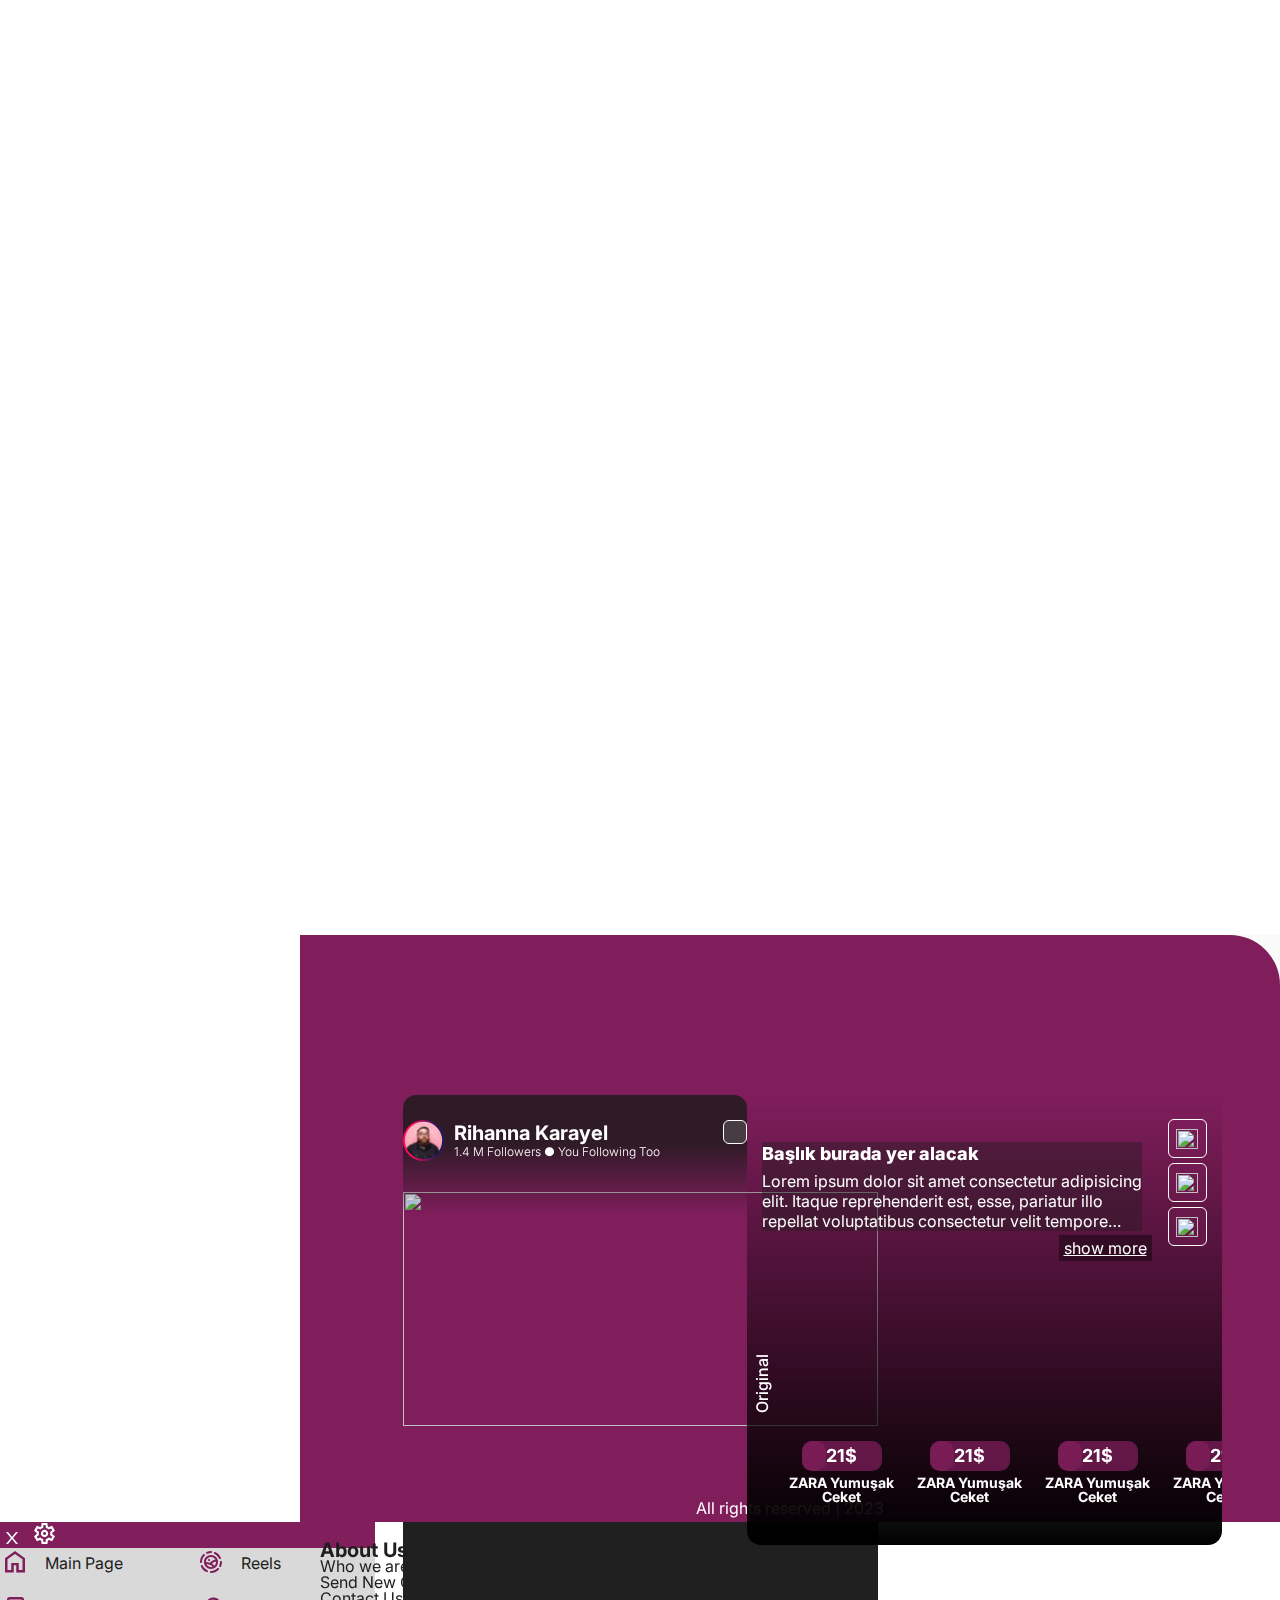
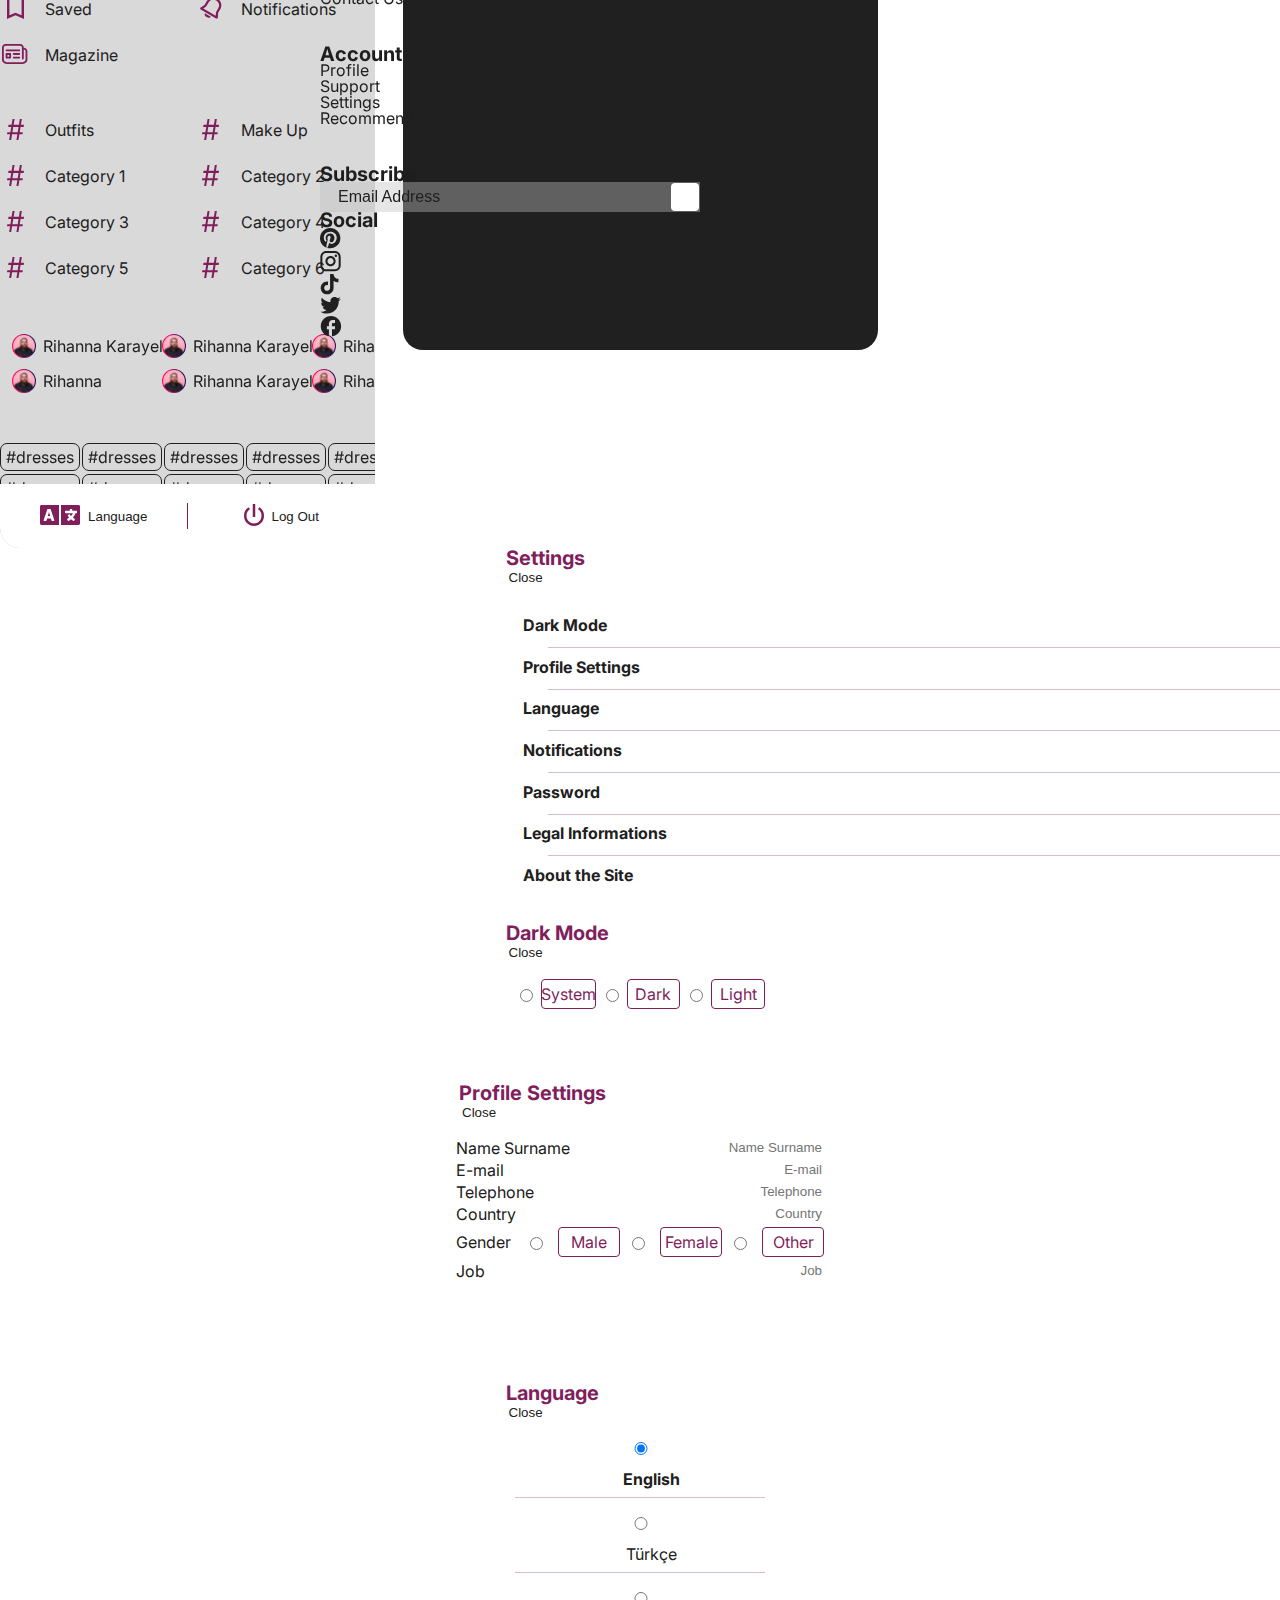
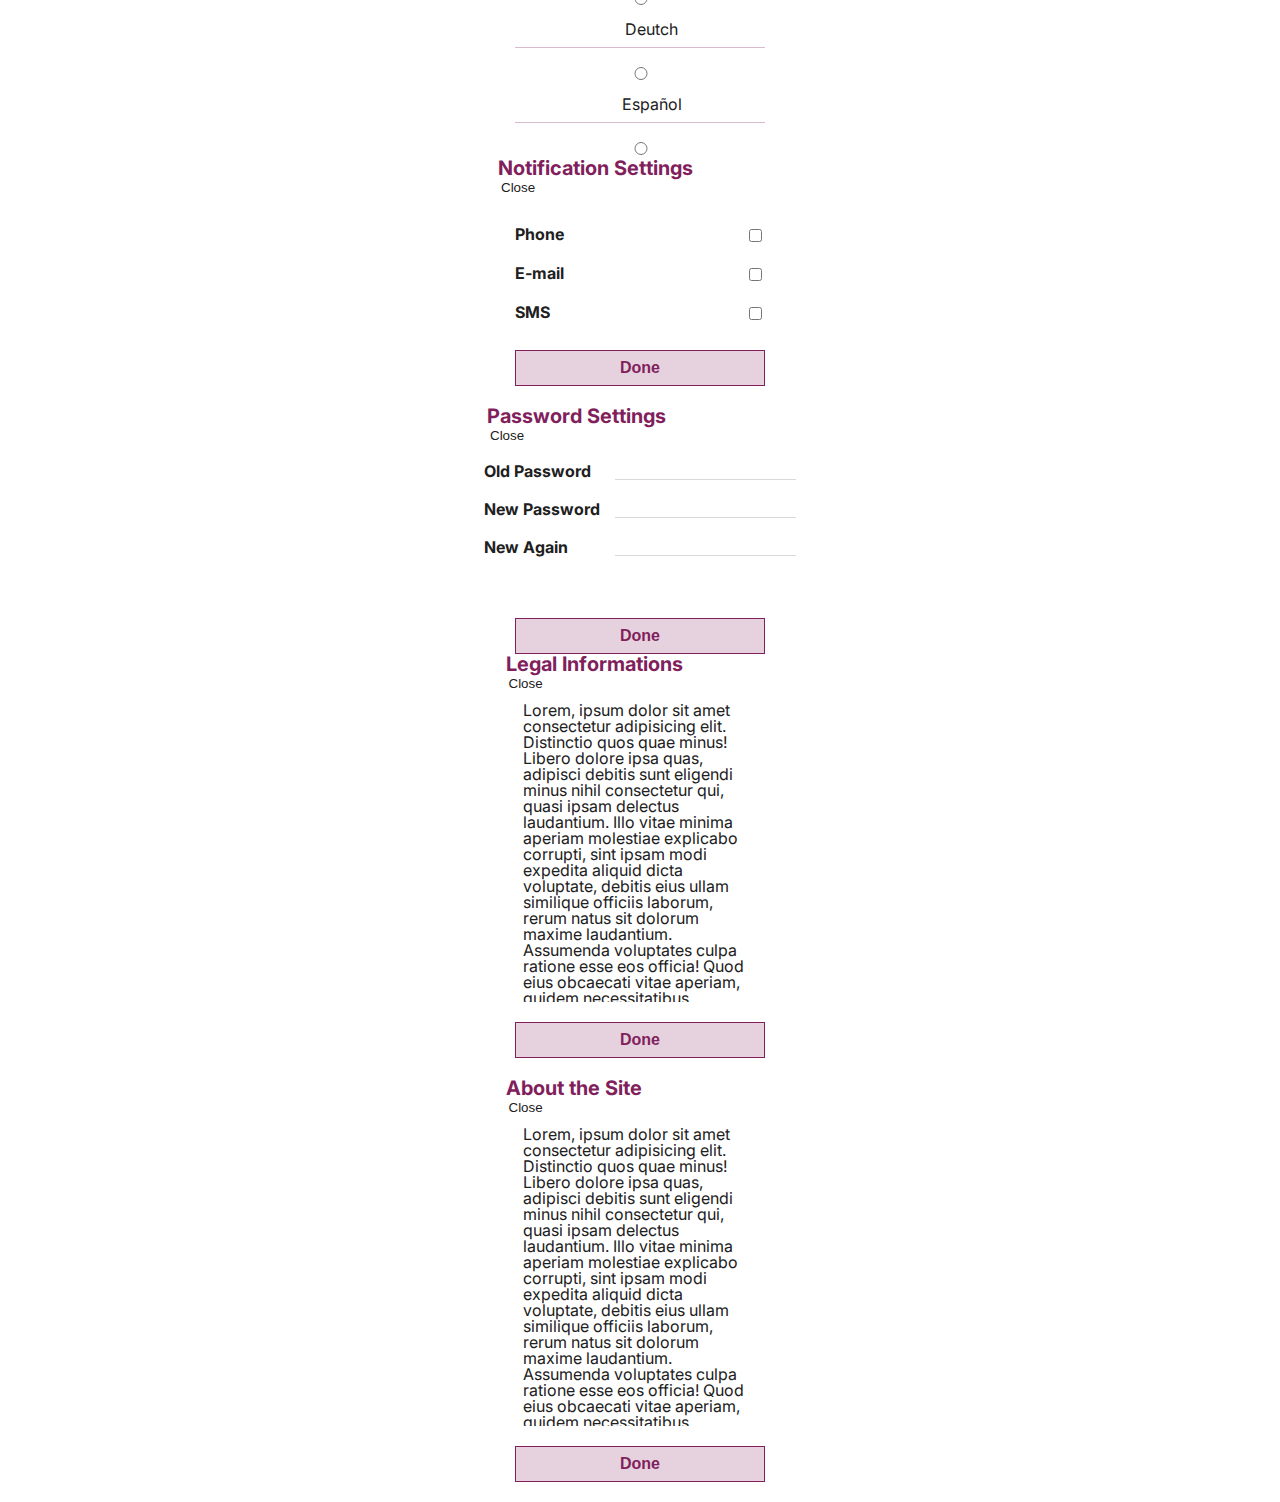
==== commit 56fd5303: "Profil detay sayfasi dark mode eklendi" ====
--- a/magazine.html
+++ b/magazine.html
@@ -632,17 +632,15 @@
     
     <div class="modal fade sidebar-reels" id="sidebar-reels" tabindex="-1" aria-labelledby="exampleModalLabel"
         aria-hidden="true">
-        <div class="modal-dialog modal-dialog-centered settings-menu">
+        <div class="modal-dialog modal-dialog-centered modal-fullscreen">
             <div class="modal-content reels-modal">
                 <div class="modal-header">
                     <div class="reels-title">
                         <div>
-                            <a href="/profile.html"><img class="profile-image" src="/assets/Ellipse 41.svg" width="41px"
-                                    alt=""></a>
-                        </div>
-                        <div>
-                            <span class="bold-title text-white"><a class="celebritie-title" href="/profile.html">Rihanna
-                                    Karayel</a></span>
+                            <a href="/profile.html"><img class="profile-image" src="/assets/Ellipse 41.svg" width="41px" alt=""></a>
+                        </div>
+                        <div>
+                            <span class="bold-title text-white"><a class="celebritie-title"href="/profile.html">Rihanna Karayel</a></span>
                             <div class="celebritie-subtitle">
                                 <span>1.4 M Followers</span>
                                 <span>You Following Too</span>
@@ -650,42 +648,27 @@
                         </div>
                     </div>
                     <div>
-                        <button class="" type="button" data-bs-dismiss="modal" aria-label="Close"><img
-                                src="assets/dotdot.svg" alt=""></button>
-                        <button class="reels-exit" type="button" data-bs-dismiss="modal" aria-label="Close"><img
-                                src="assets/x.svg" width="12px" alt=""></button>
-                    </div>
-                </div>
-                <div class="reels-video ratio ratio-16x9 .modal-sm">
-                    <iframe width="400" height="auto" src="" autoplay></iframe>
+                        <button class="" type="button" data-bs-dismiss="modal" aria-label="Close"><img src="assets/dotdot.svg" alt=""></button>
+                        <button class="reels-exit" type="button" data-bs-dismiss="modal" aria-label="Close"><img src="assets/x.svg" width="12px" alt=""></button>
+                    </div>
+                </div>
+                <div class="reels-image">
+                    <img src="assets/werff.jfif" alt="">
                 </div>
                 <div class="modal-body">
-                    <div>
+                    <div>          
                         <input id="more" type="checkbox" class="description-more-input"></input>
                         <label for="more" class="description-more-button">show more</label>
                         <div class="reels-description">
                             <span class="description-title">Başlık burada yer alacak</span>
                             <span class="description-article">
-                                <p>Lorem ipsum dolor sit amet consectetur adipisicing elit. Itaque reprehenderit est,
-                                    esse, pariatur illo repellat voluptatibus consectetur velit tempore quos quibusdam
-                                    porro odio. Nostrum officiis iste ullam vitae sit accusamus. Lorem ipsum dolor sit
-                                    amet consectetur, adipisicing elit. Eum veritatis in porro praesentium ut libero
-                                    ipsum! Debitis perspiciatis laudantium amet, quasi cum nulla accusamus itaque
-                                    tempora aliquam magnam, delectus veritatis, aut ipsam enim magni ratione repellat in
-                                    corporis. In quae qui atque animi, modi iste similique distinctio sit corrupti
-                                    consequuntur non quisquam repellendus veritatis debitis commodi tempora obcaecati
-                                    earum minus. Adipisci esse commodi enim odio similique possimus nostrum quas sit
-                                    distinctio consequatur porro, quos laboriosam dolore unde voluptas in. Impedit non
-                                    commodi excepturi assumenda minus!</p>
+                                <p>Lorem ipsum dolor sit amet consectetur adipisicing elit. Itaque reprehenderit est, esse, pariatur illo repellat voluptatibus consectetur velit tempore quos quibusdam porro odio. Nostrum officiis iste ullam vitae sit accusamus. Lorem ipsum dolor sit amet consectetur, adipisicing elit. Eum veritatis in porro praesentium ut libero ipsum! Debitis perspiciatis laudantium amet, quasi cum nulla accusamus itaque tempora aliquam magnam, delectus veritatis, aut ipsam enim magni ratione repellat in corporis. In quae qui atque animi, modi iste similique distinctio sit corrupti consequuntur non quisquam repellendus veritatis debitis commodi tempora obcaecati earum minus. Adipisci esse commodi enim odio similique possimus nostrum quas sit distinctio consequatur porro, quos laboriosam dolore unde voluptas in. Impedit non commodi excepturi assumenda minus!</p>
                             </span>
                         </div>
                         <div class="reels-interaction">
-                            <button class="reels-button" type="button" data-bs-dismiss="modal" aria-label="Close"><img
-                                    src="assets/Vector (9).svg" alt=""></button>
-                            <button class="reels-button" type="button" data-bs-dismiss="modal" aria-label="Close"><img
-                                    src="assets/Vector (7).svg" alt=""></button>
-                            <button class="reels-button" type="button" data-bs-dismiss="modal" aria-label="Close"><img
-                                    src="assets/Vector (8).svg" alt=""></button>
+                            <button class="reels-button" type="button" data-bs-dismiss="modal" aria-label="Close"><img src="assets/Vector (9).svg" alt=""></button>
+                            <button class="reels-button" type="button" data-bs-dismiss="modal" aria-label="Close"><img src="assets/Vector (7).svg" alt=""></button>
+                            <button class="reels-button" type="button" data-bs-dismiss="modal" aria-label="Close"><img src="assets/Vector (8).svg" alt=""></button>
                         </div>
                     </div>
                     <div class="reels-items">
--- a/styles/main.css
+++ b/styles/main.css
@@ -24,7 +24,7 @@
     --box-shadow: rgba(0, 0, 0, 0.25);
     --primary-shadow: 0px 0px 20px 0px rgba(0, 0, 0, 0.25);
 }
-@media (prefers-color-scheme: light) {
+@media (prefers-color-scheme: dark) {
     :root{
         --primary: #222222;
         --background-color: #1A1A1A;
@@ -3066,8 +3066,8 @@
 .writer-info .follow-button{
     display: flex;
     background: #FFFFFF;
-    color: #801E5C;
-    border: 1px solid #801E5C;
+    color: var(--font-secondary);
+    border: 1px solid var(--font-secondary);
     font-weight: 300;
     justify-content: center;
     border-radius: 7px;
@@ -3621,7 +3621,7 @@
 }
 .post-detail-container .post-info-header .writer-info .follow-button{
     white-space: nowrap;
-    background: #FFFFFF;
+    background: var(--background-color);
     border-radius: 5px;
     font-weight: 300;
     width: 85px;
@@ -3717,21 +3717,23 @@
     height: 30px;
     border-bottom: 0;
     border-radius: 10px 10px 0px 0px;
-    background: rgba(128, 30, 92, 0.04);
-    color: #801E5C;
+    border: 1.5px solid var(--post-tab-passive);
+    color: var(--post-tab-font);
+    background-color: var(--post-tab-passive);
     font-weight: 400;
     font-size: 16px;
     line-height: 12px;
+    border-bottom: 0;
 }
 .slider-nav-input{
     display: none;
     visibility: hidden;
 }
 .slider-nav-input:checked + label .slider-nav-button{
-    background-color: #FFFFFF;
     border-width: 1px 1px 0px 1px;
     border-style: solid;
     border-color: #D9D9D9;
+    background-color: var(--post-tab-active);
     border-radius: 10px 10px 0px 0px;
 }
 .slider-nav-input:checked + label::after{
@@ -3739,11 +3741,10 @@
     z-index: 999;
     display: flex;
     position: absolute;
-    margin-left: 1.5px;
-    top: 29.5px;
+    margin-left: 1px;
     width: 148px;
     height: 1px;
-    background-color:#FFFFFF;
+    background-color: var(--background-color);
 }
 .post-detail-container .post-slider{
     display: flex;
@@ -3818,7 +3819,7 @@
     overflow: auto;
 }   
 .post-detail-container .subject-hasthags span {
-    border: 1px solid #801E5C;
+    border: 1px solid var(--font-secondary);
     border-radius: 7px;
     padding: 5px 12px;
     width: auto;
@@ -3826,7 +3827,7 @@
     font-weight: 400;
     font-size: 14px;
     line-height: 20px;
-    color: #801E5C;
+    color: var(--font-secondary);
 }
 
 .post-detail-container .post-info-footer{
